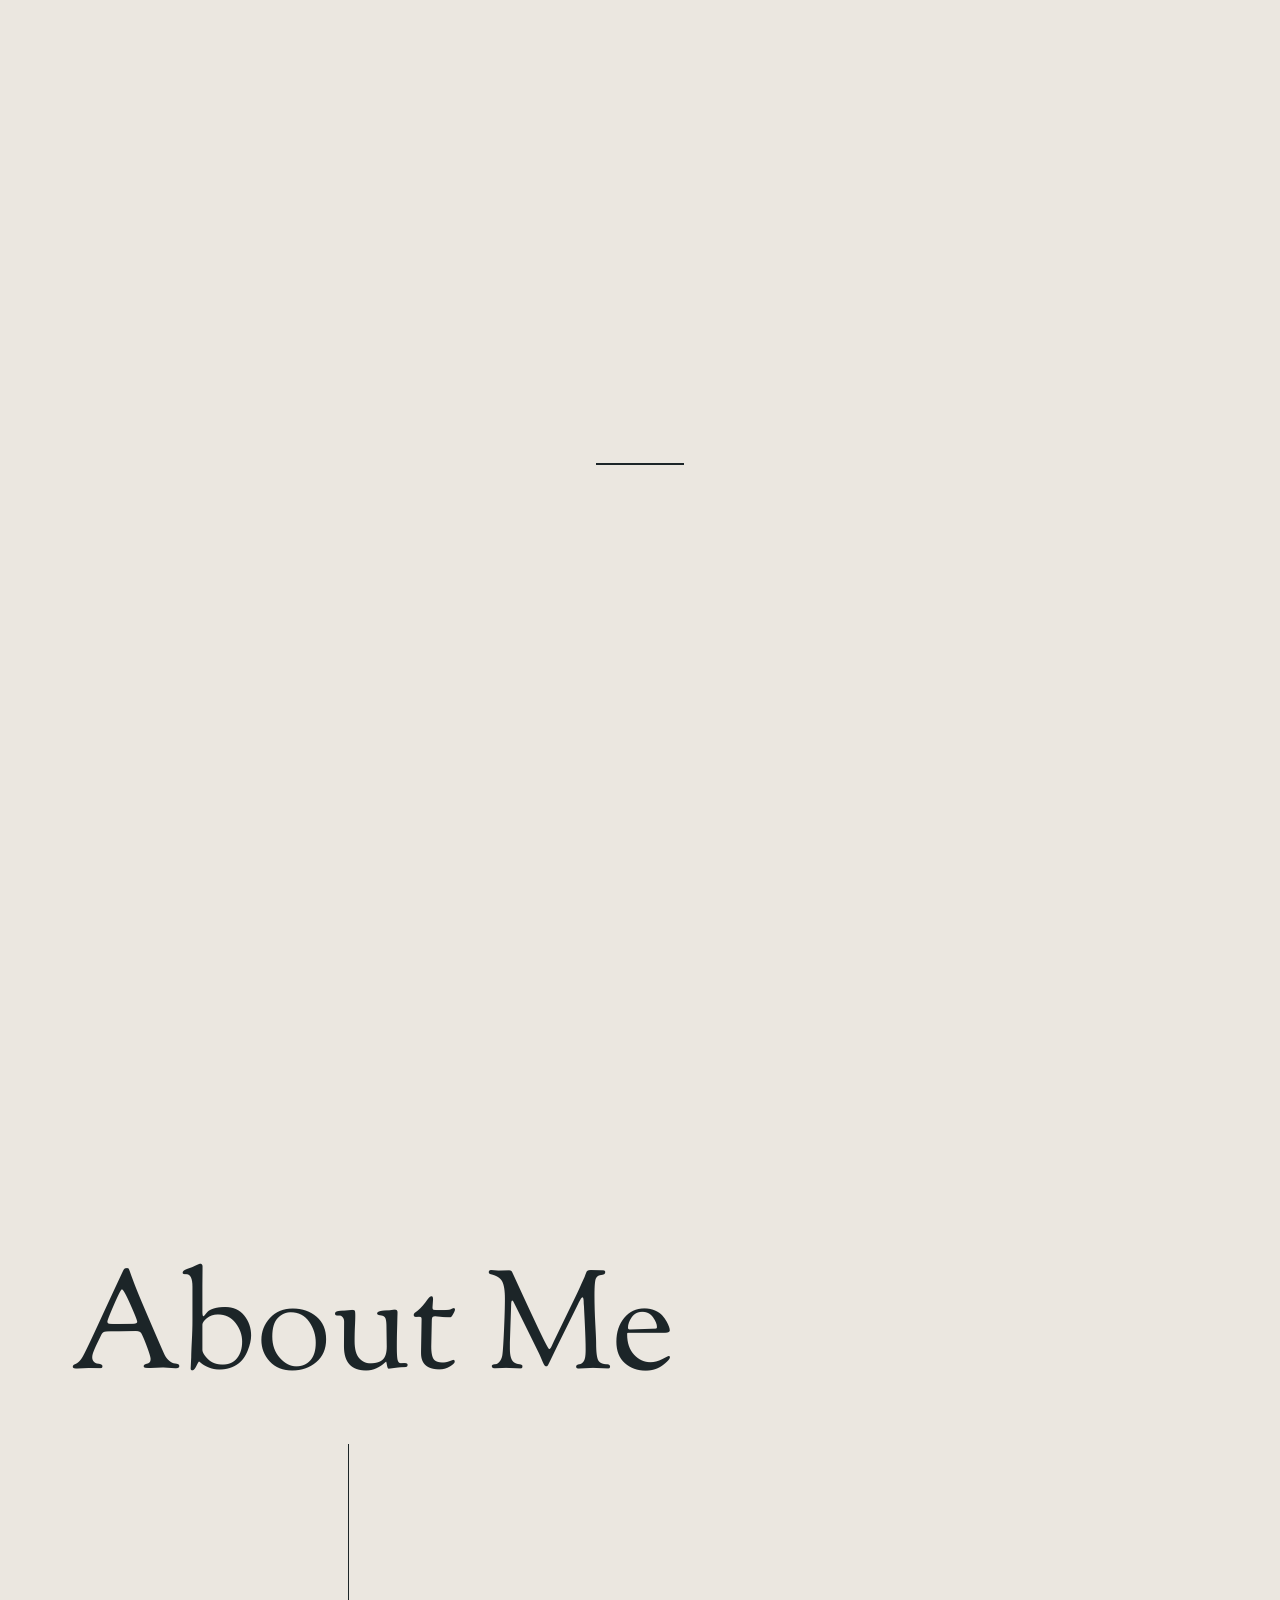
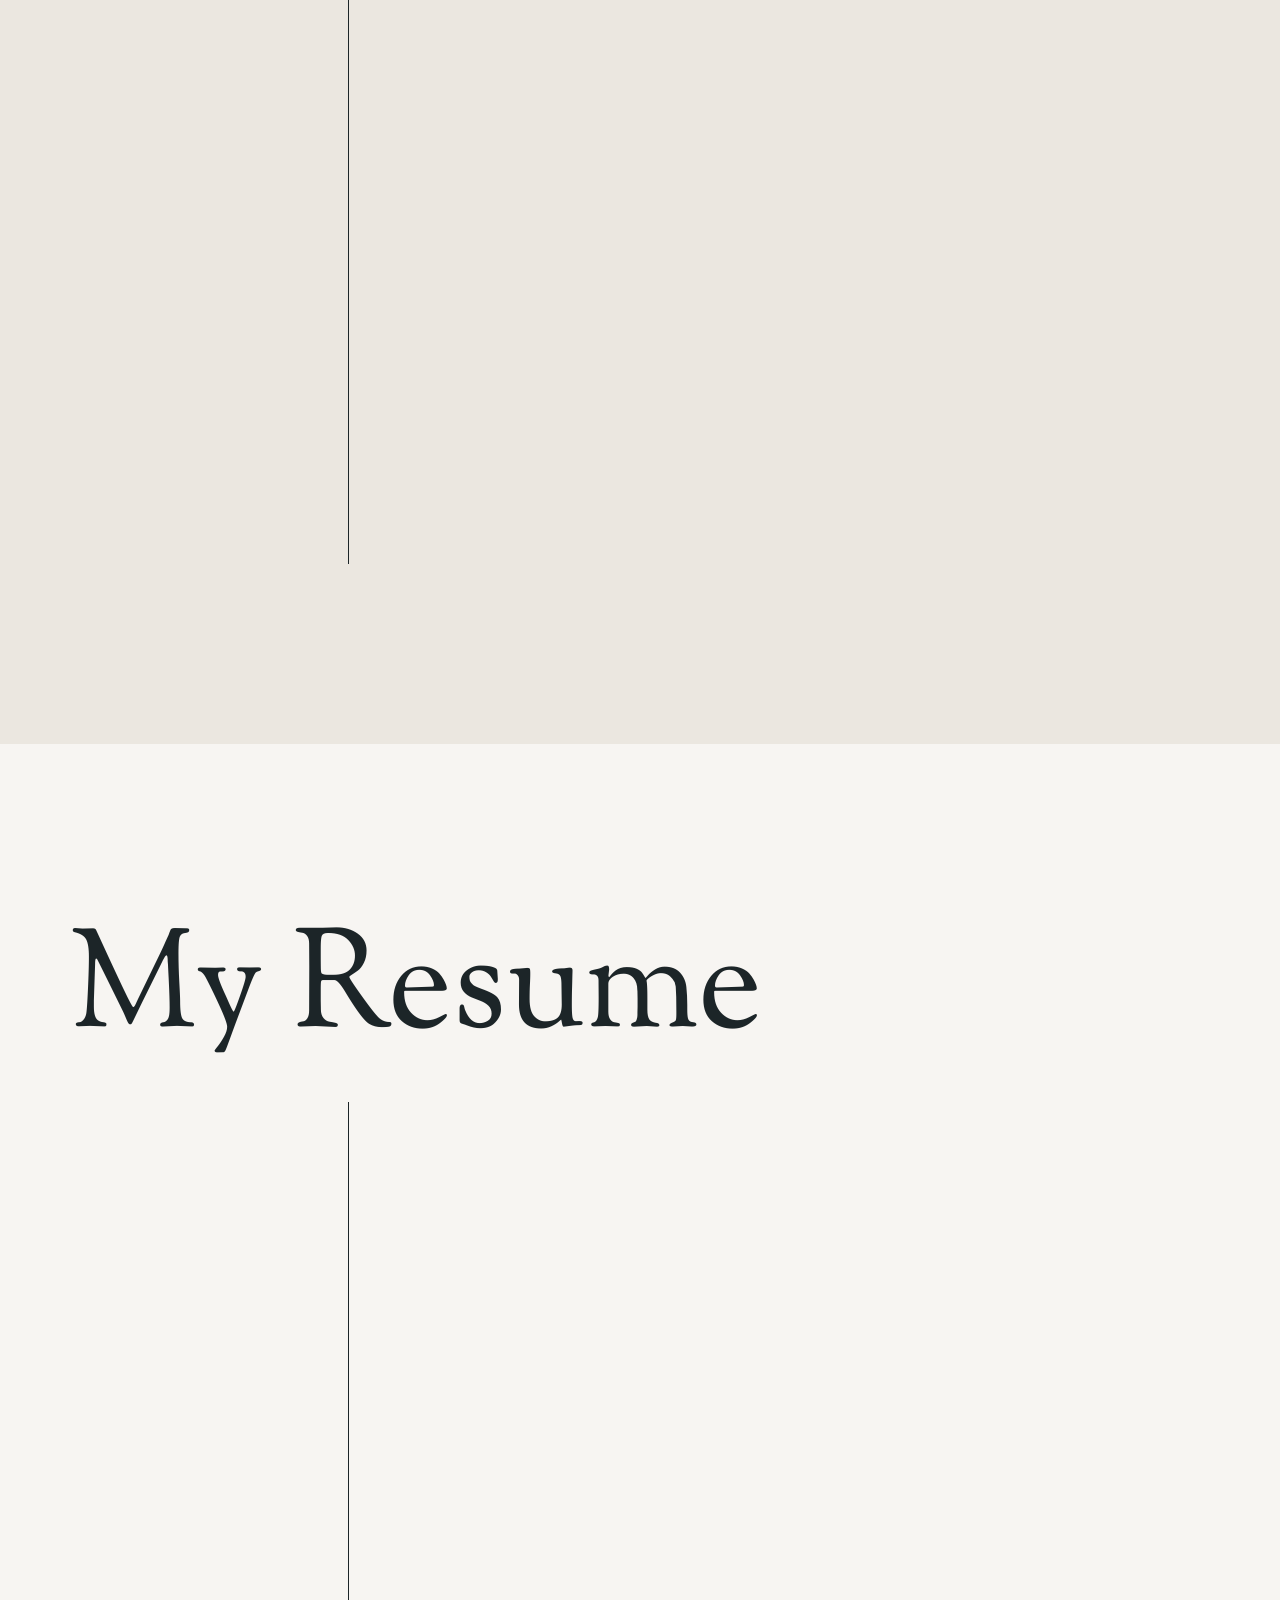
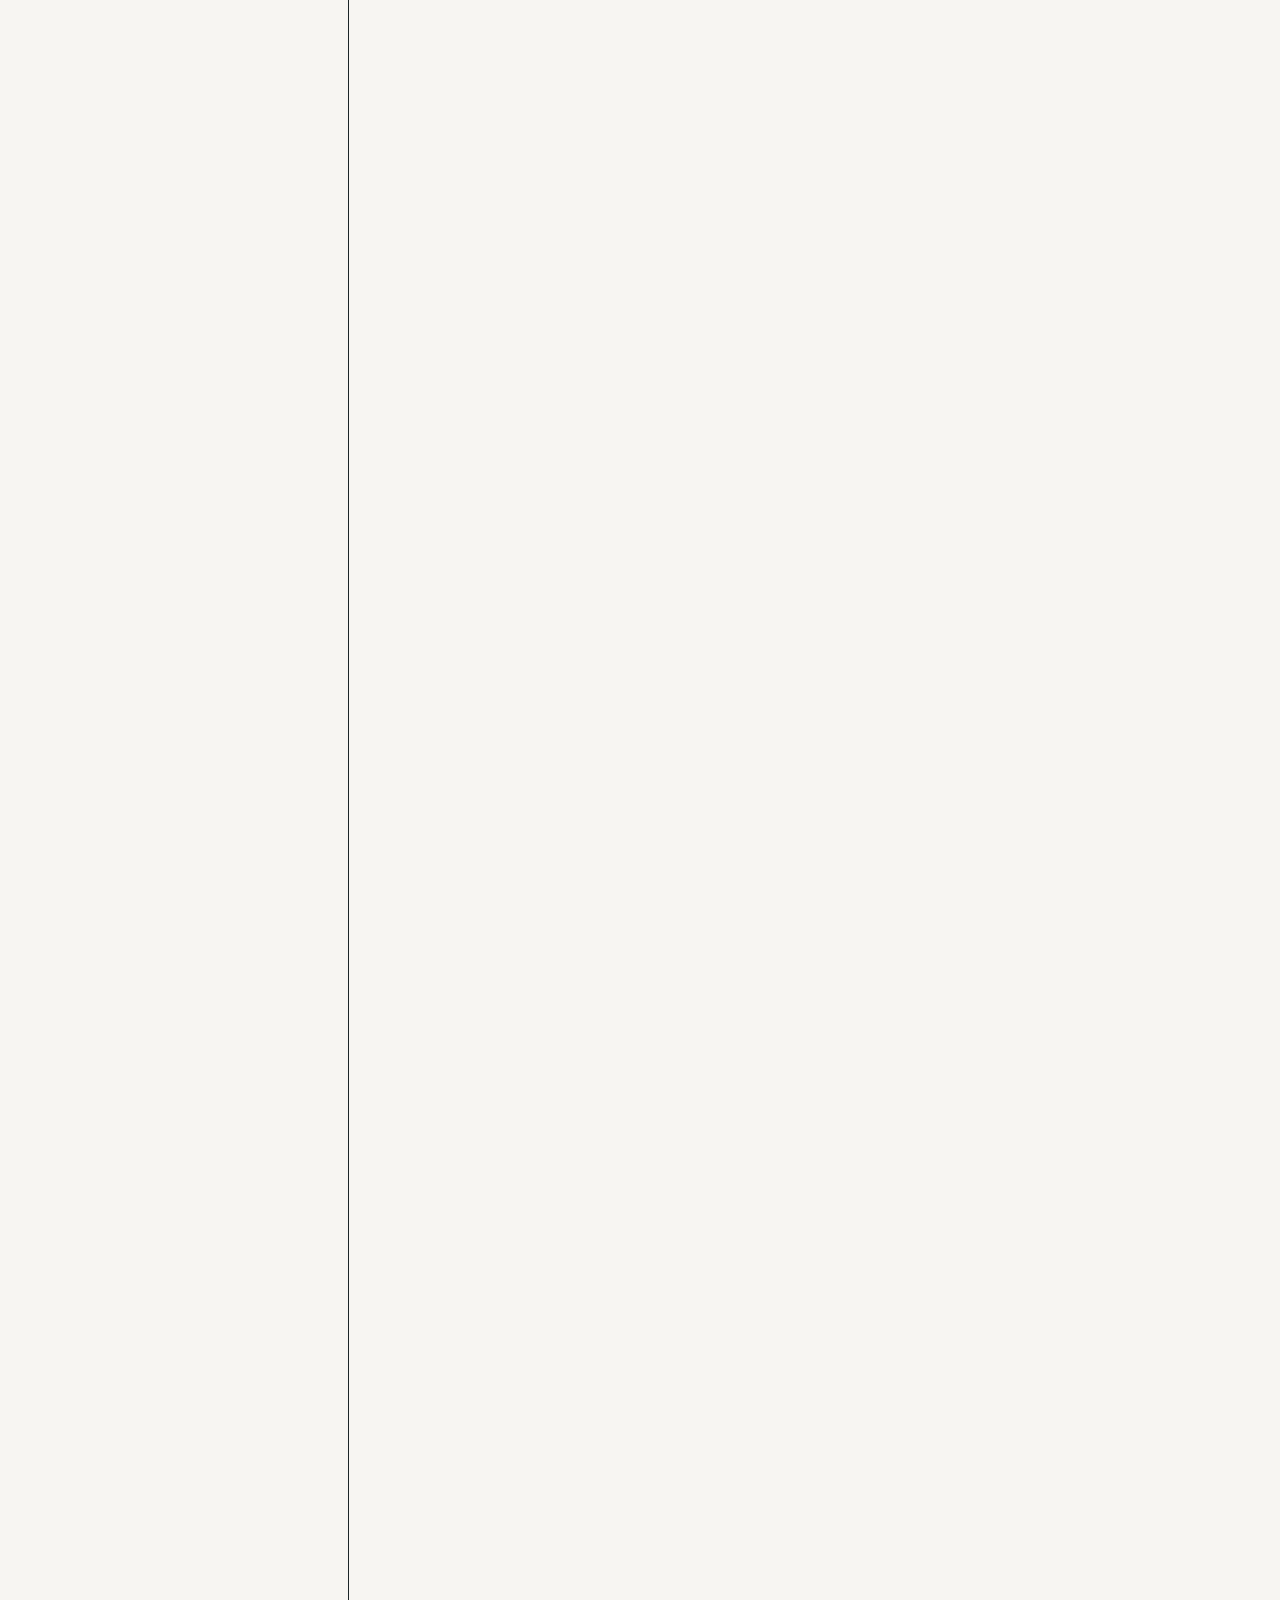
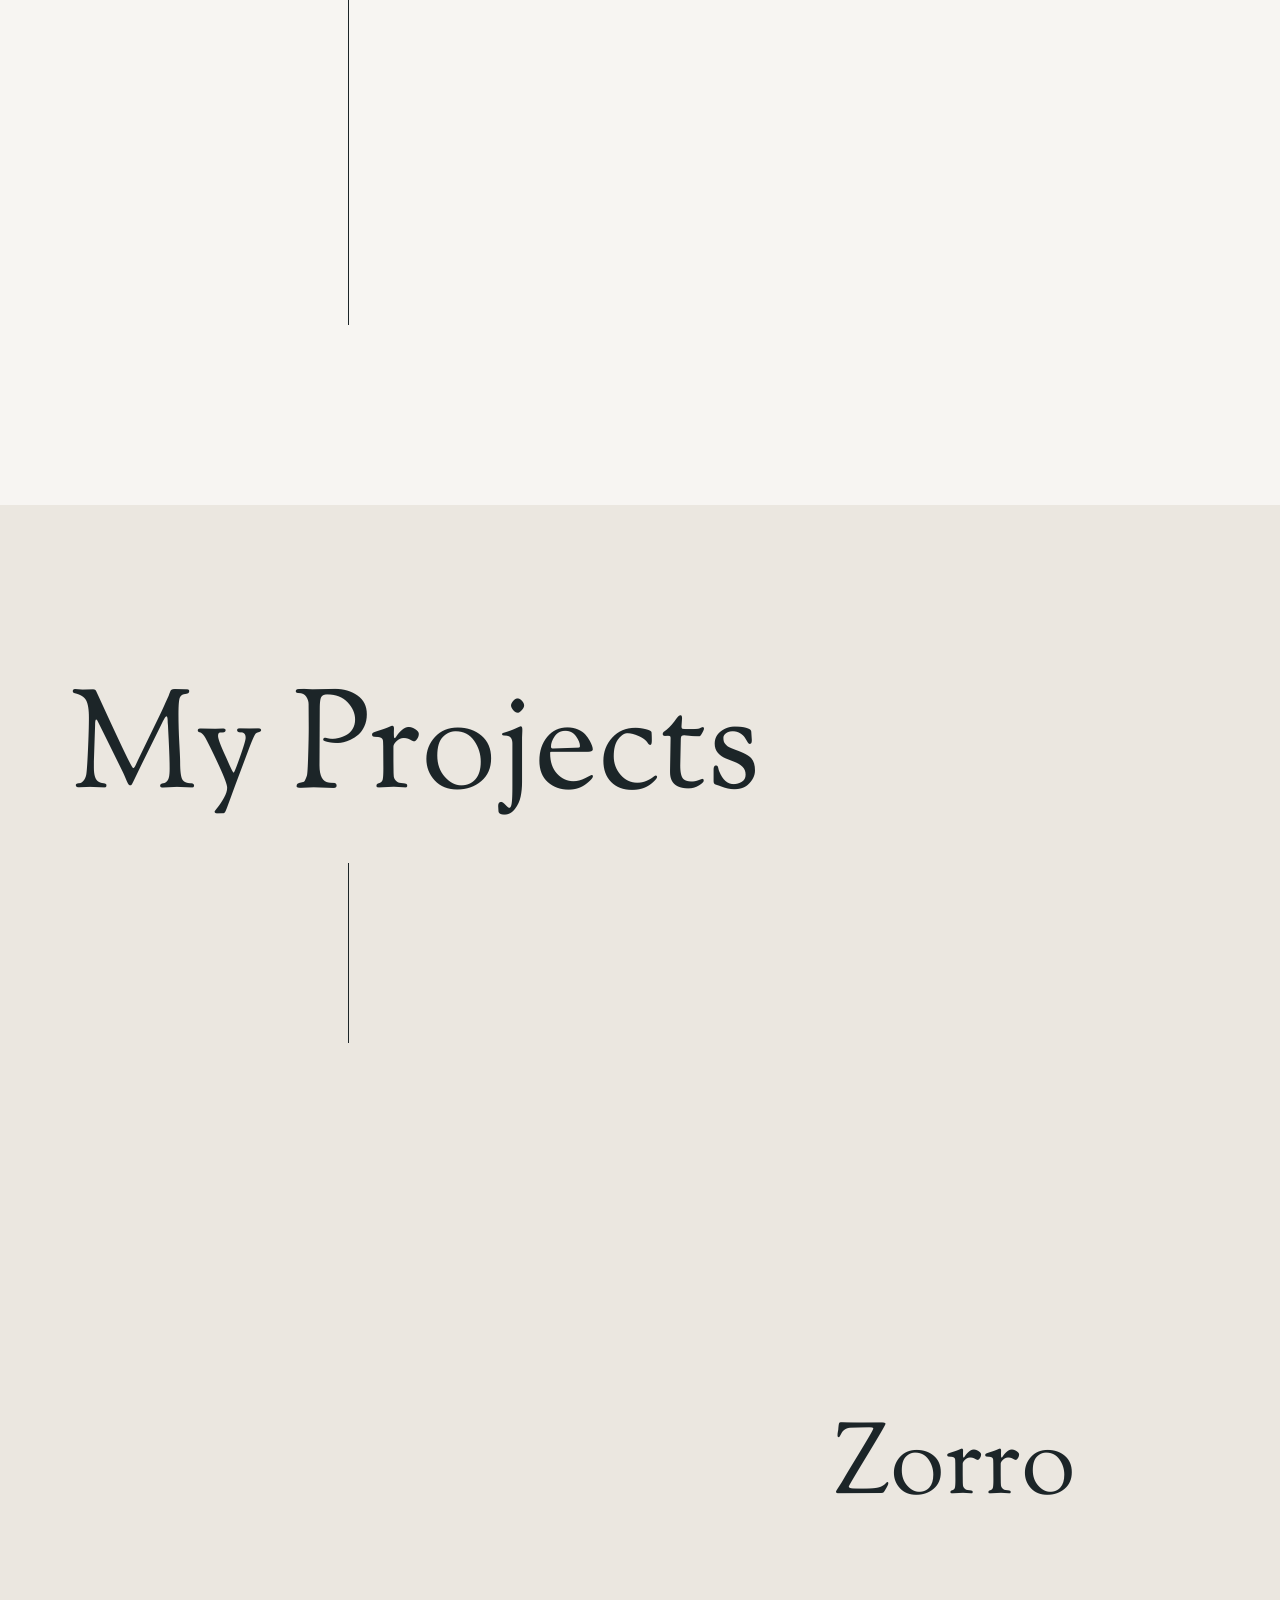
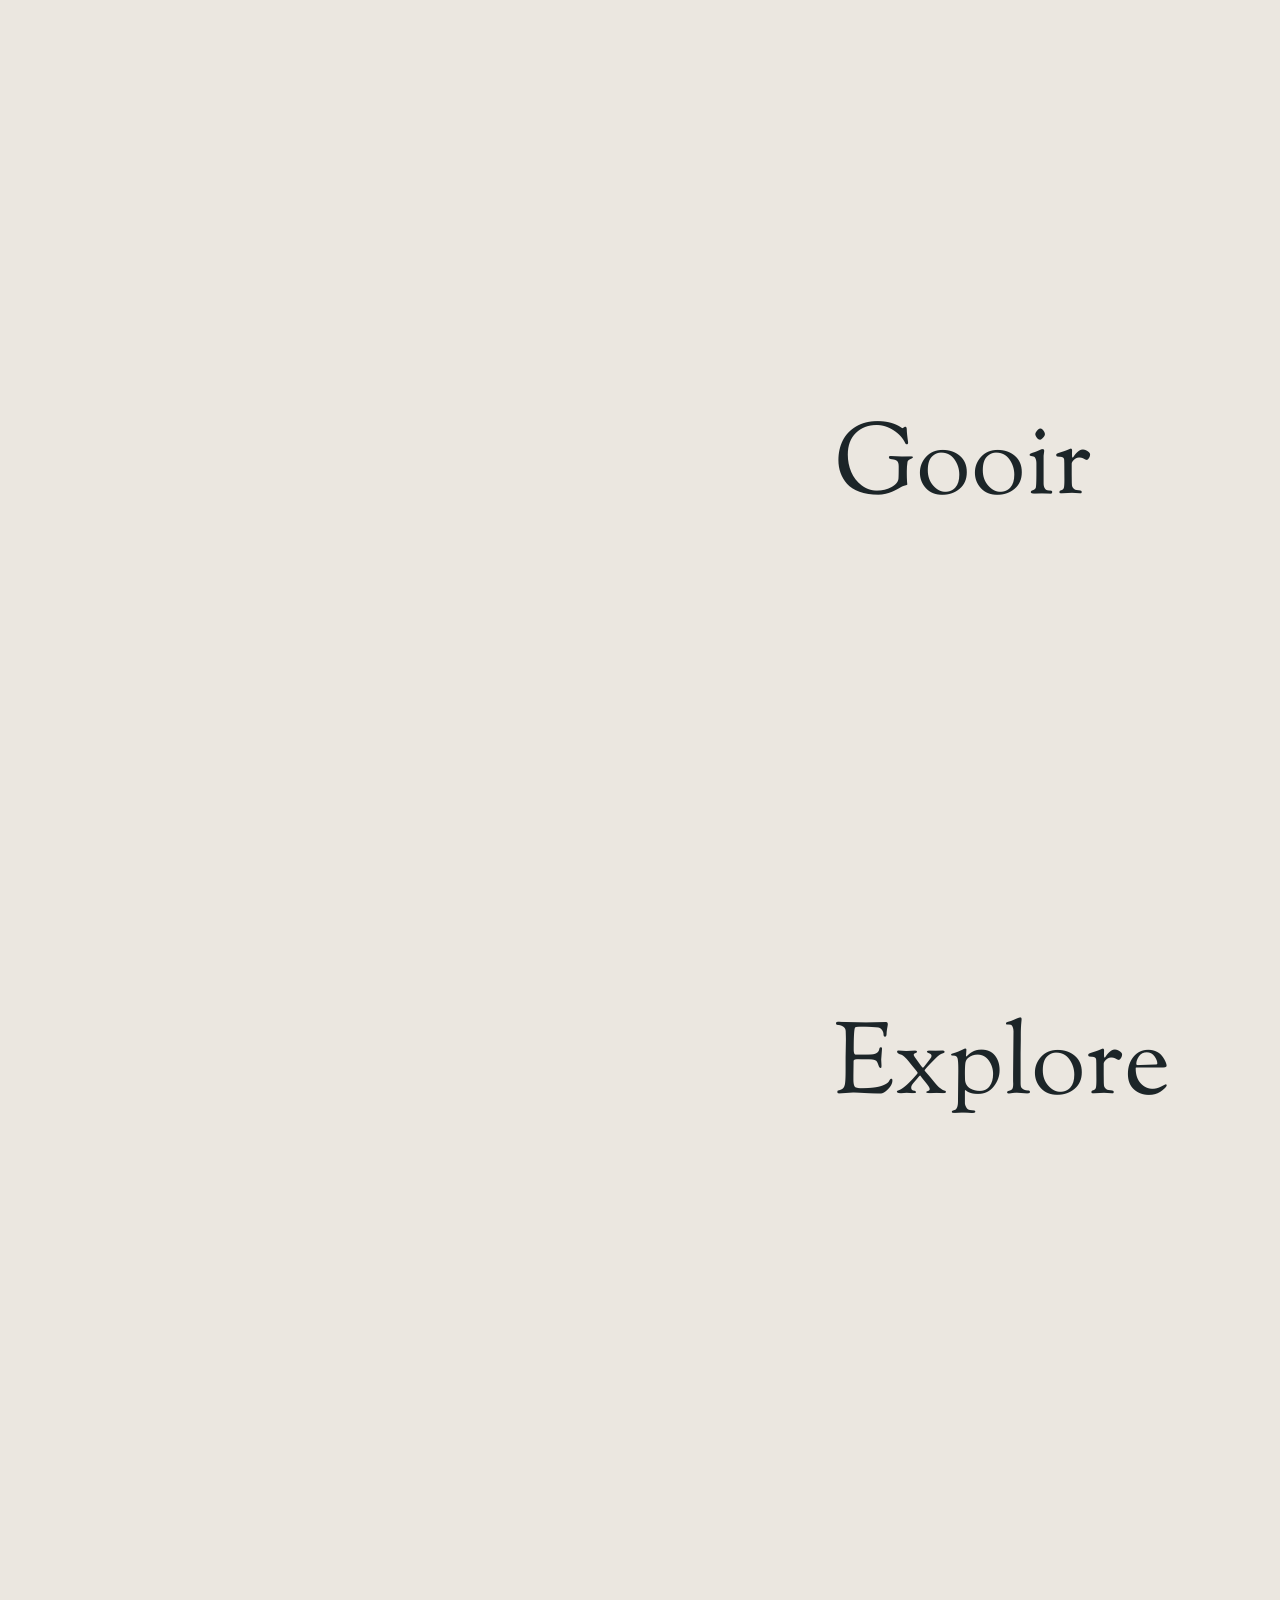
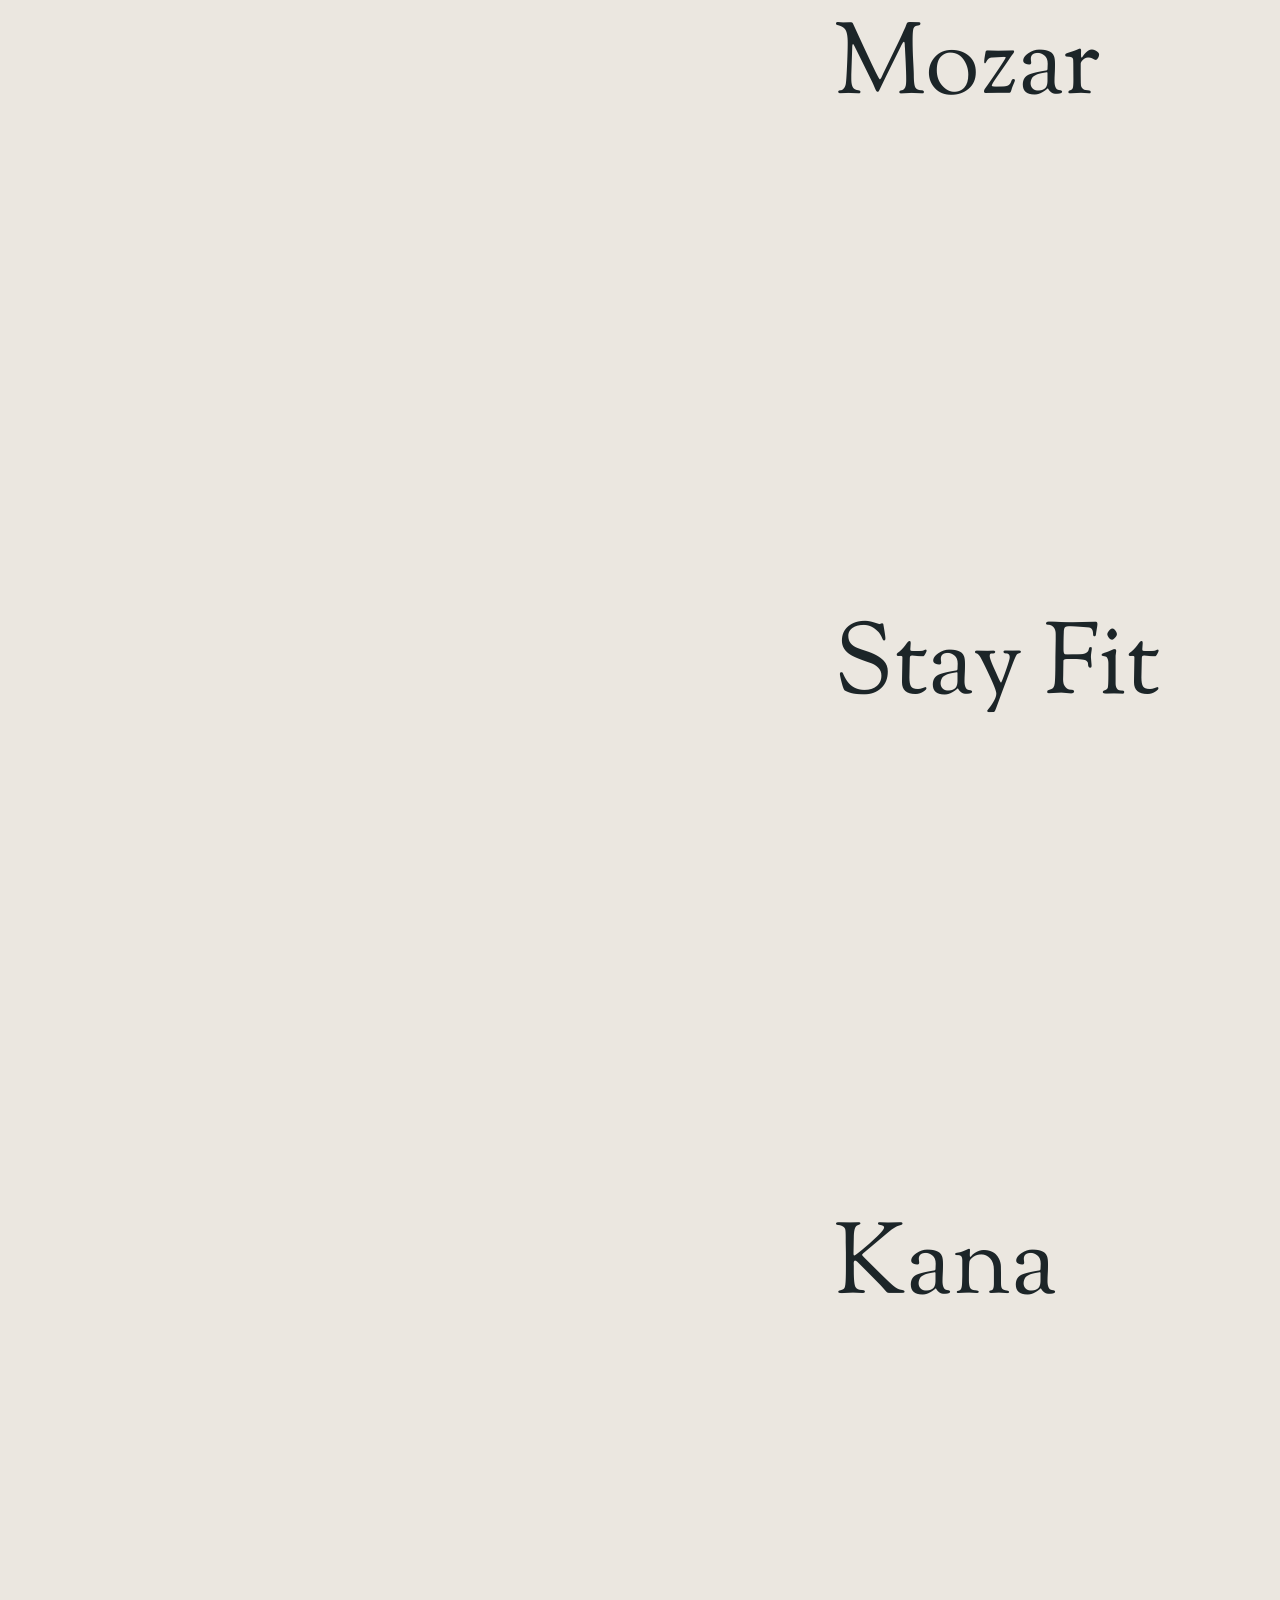
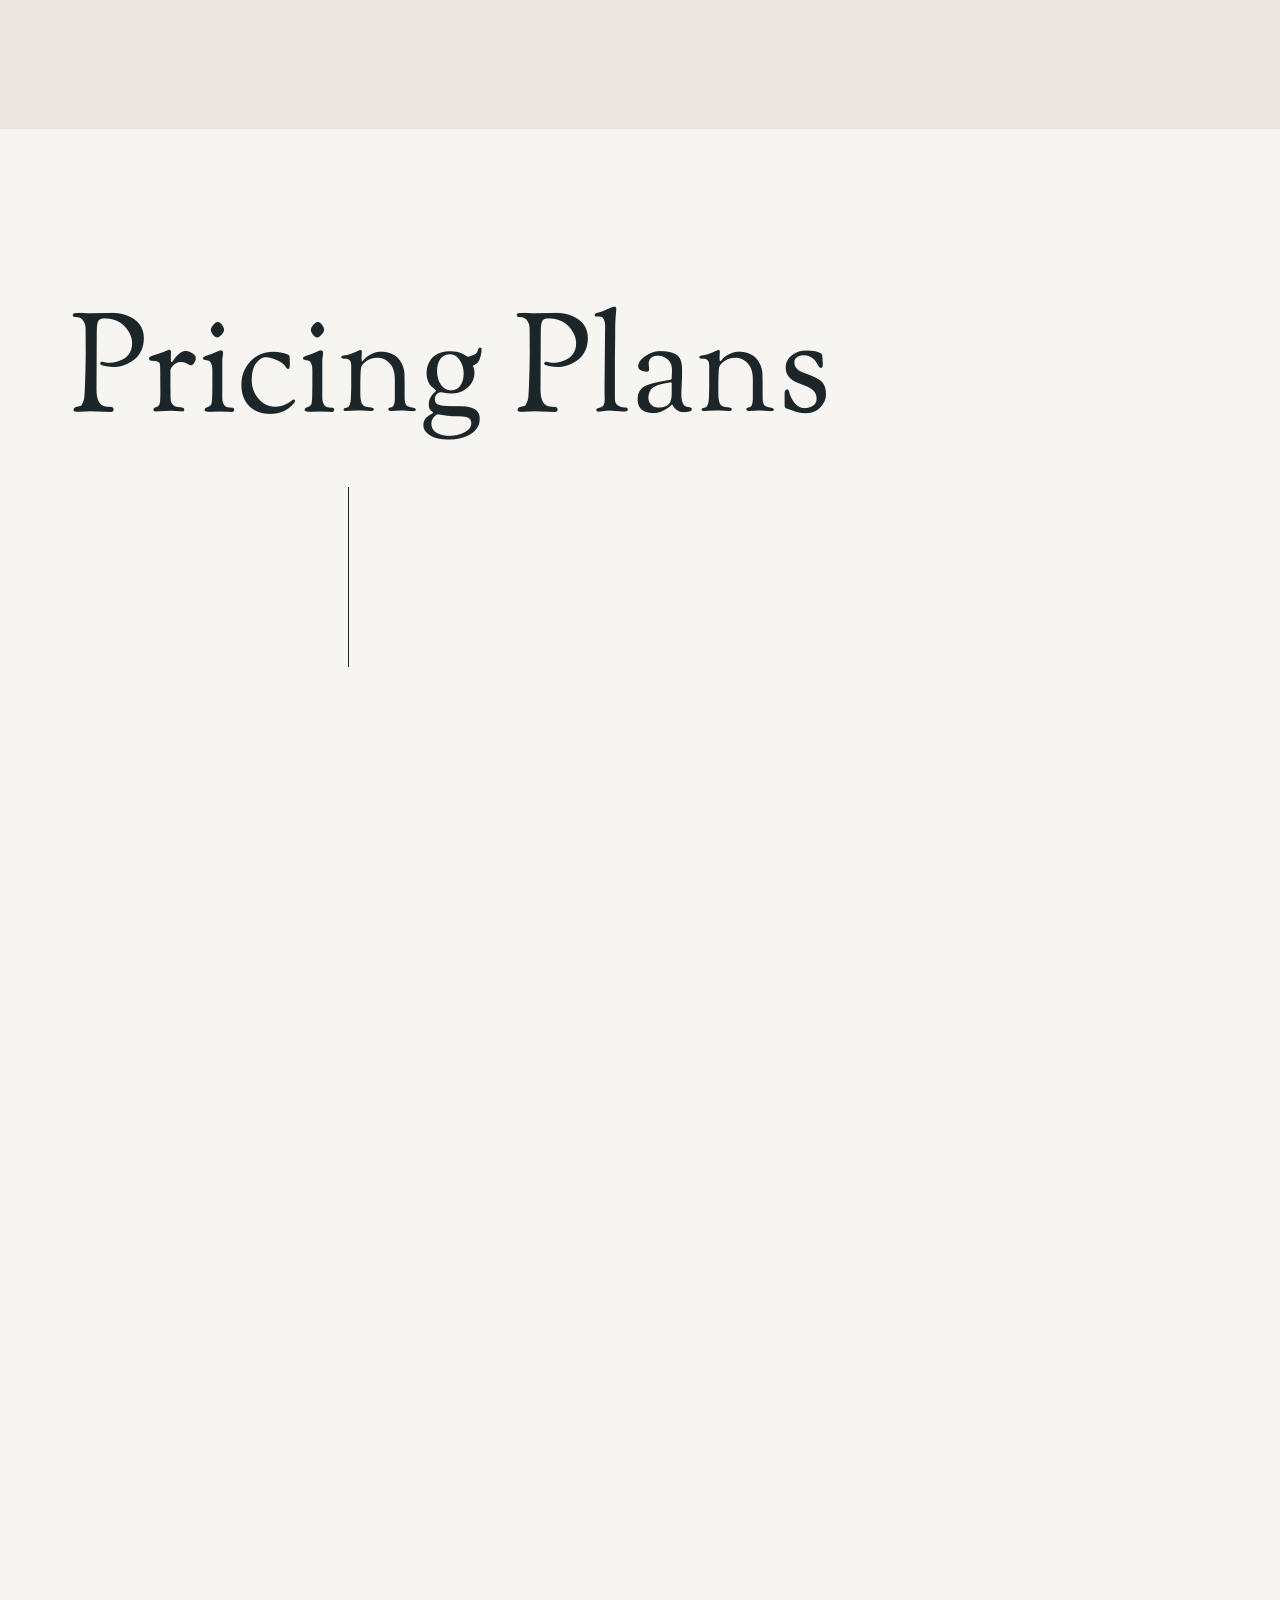
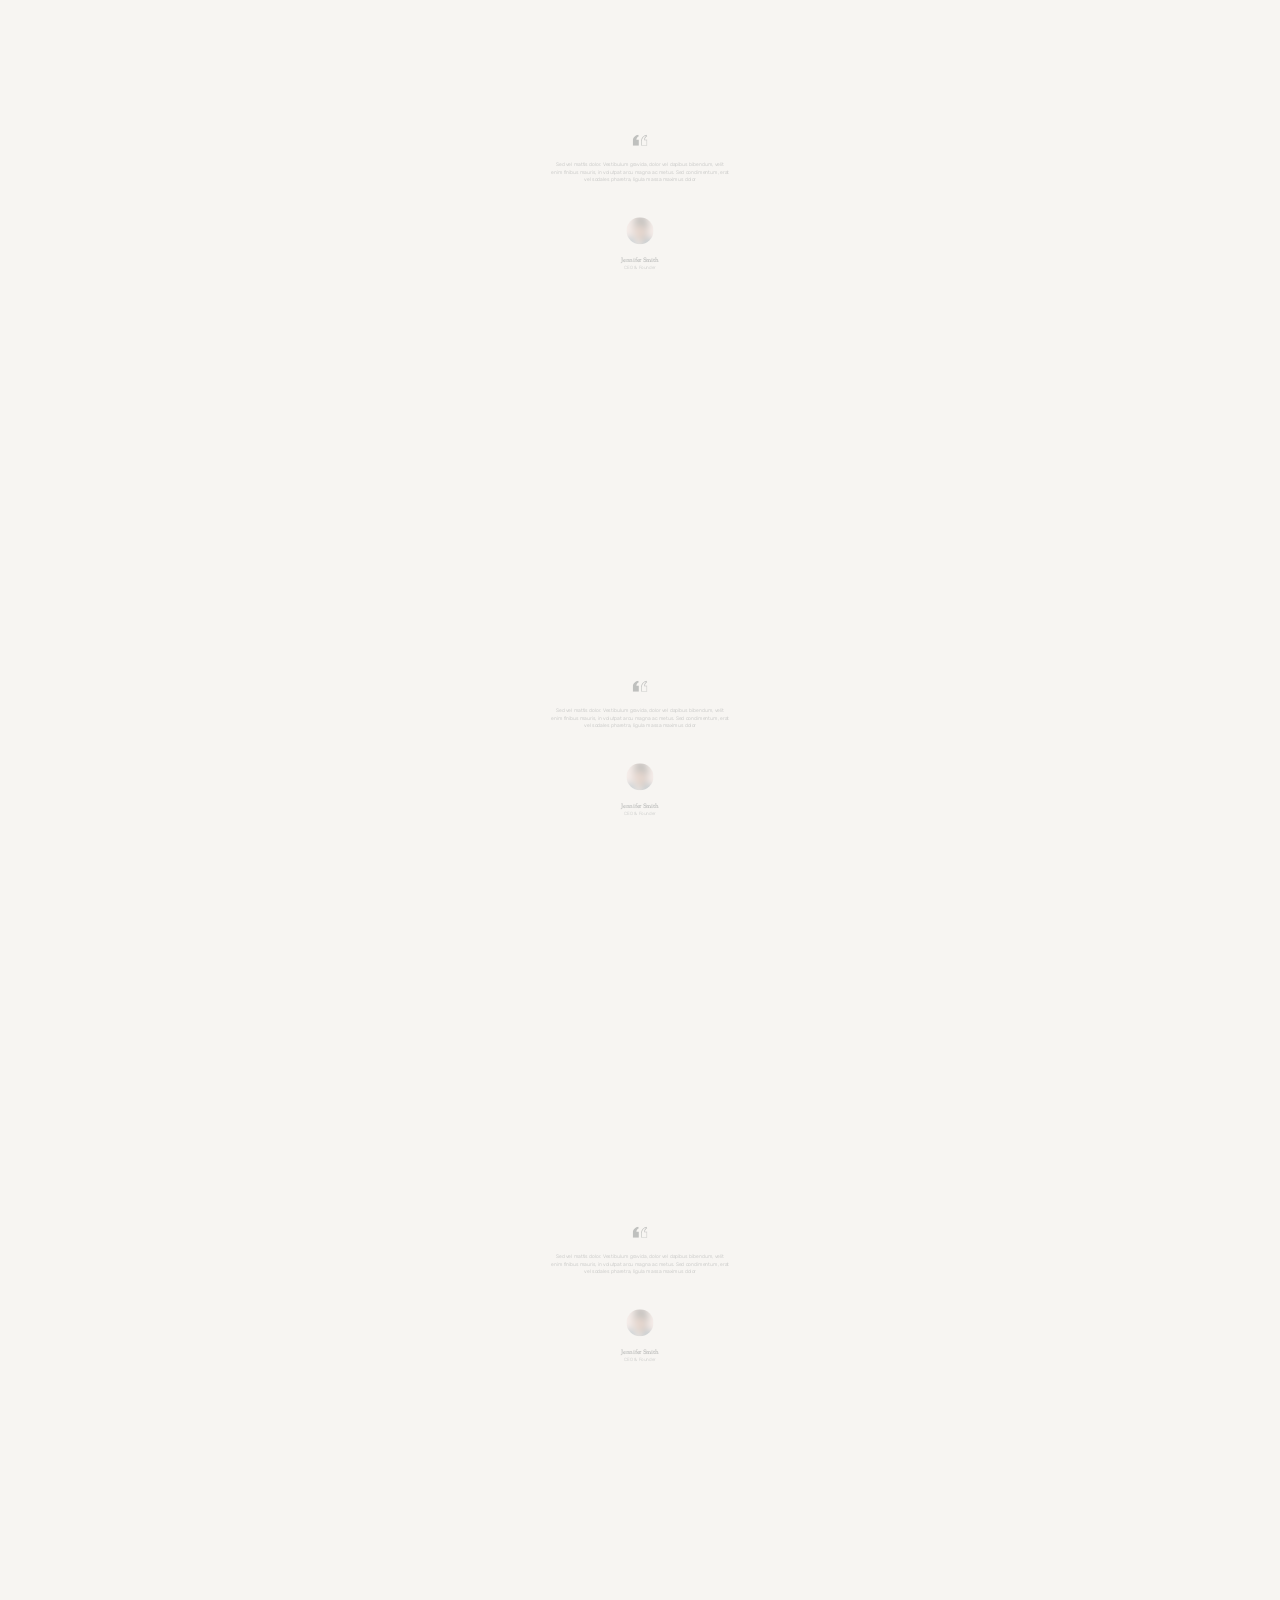
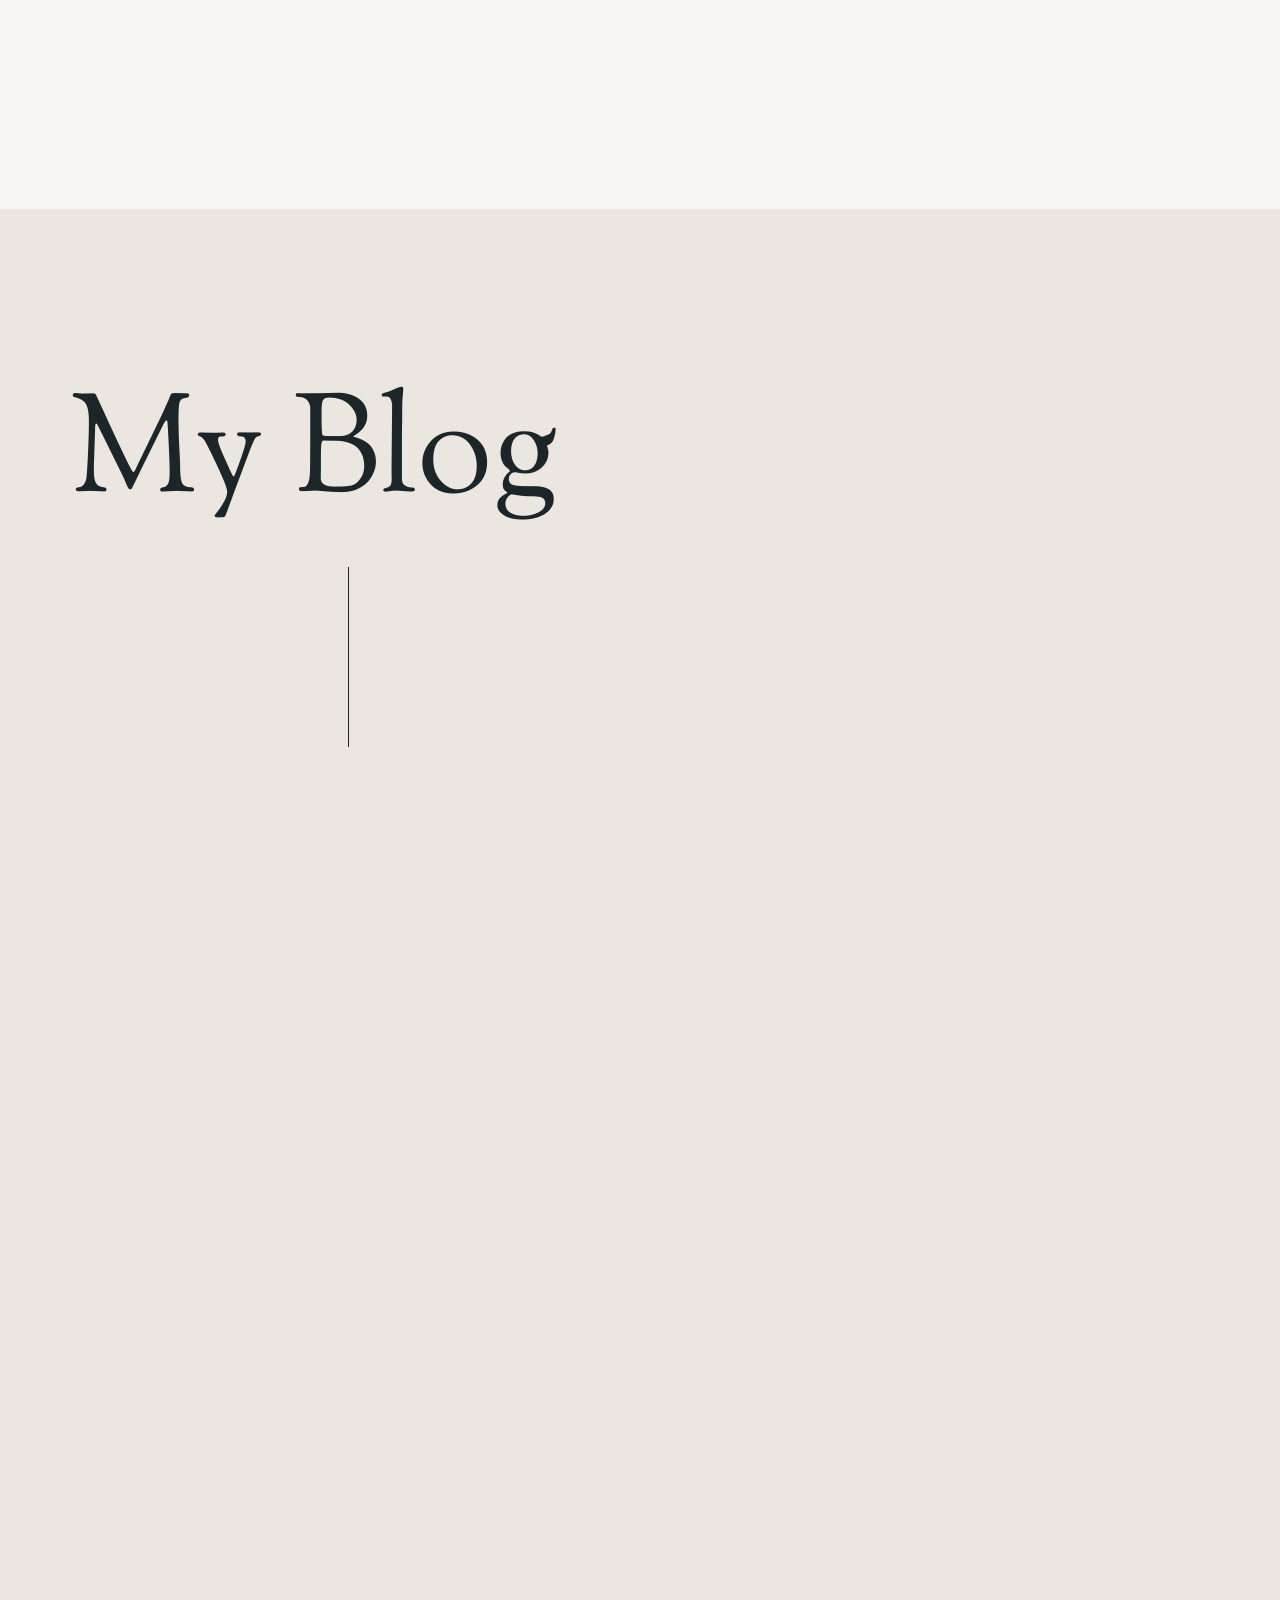
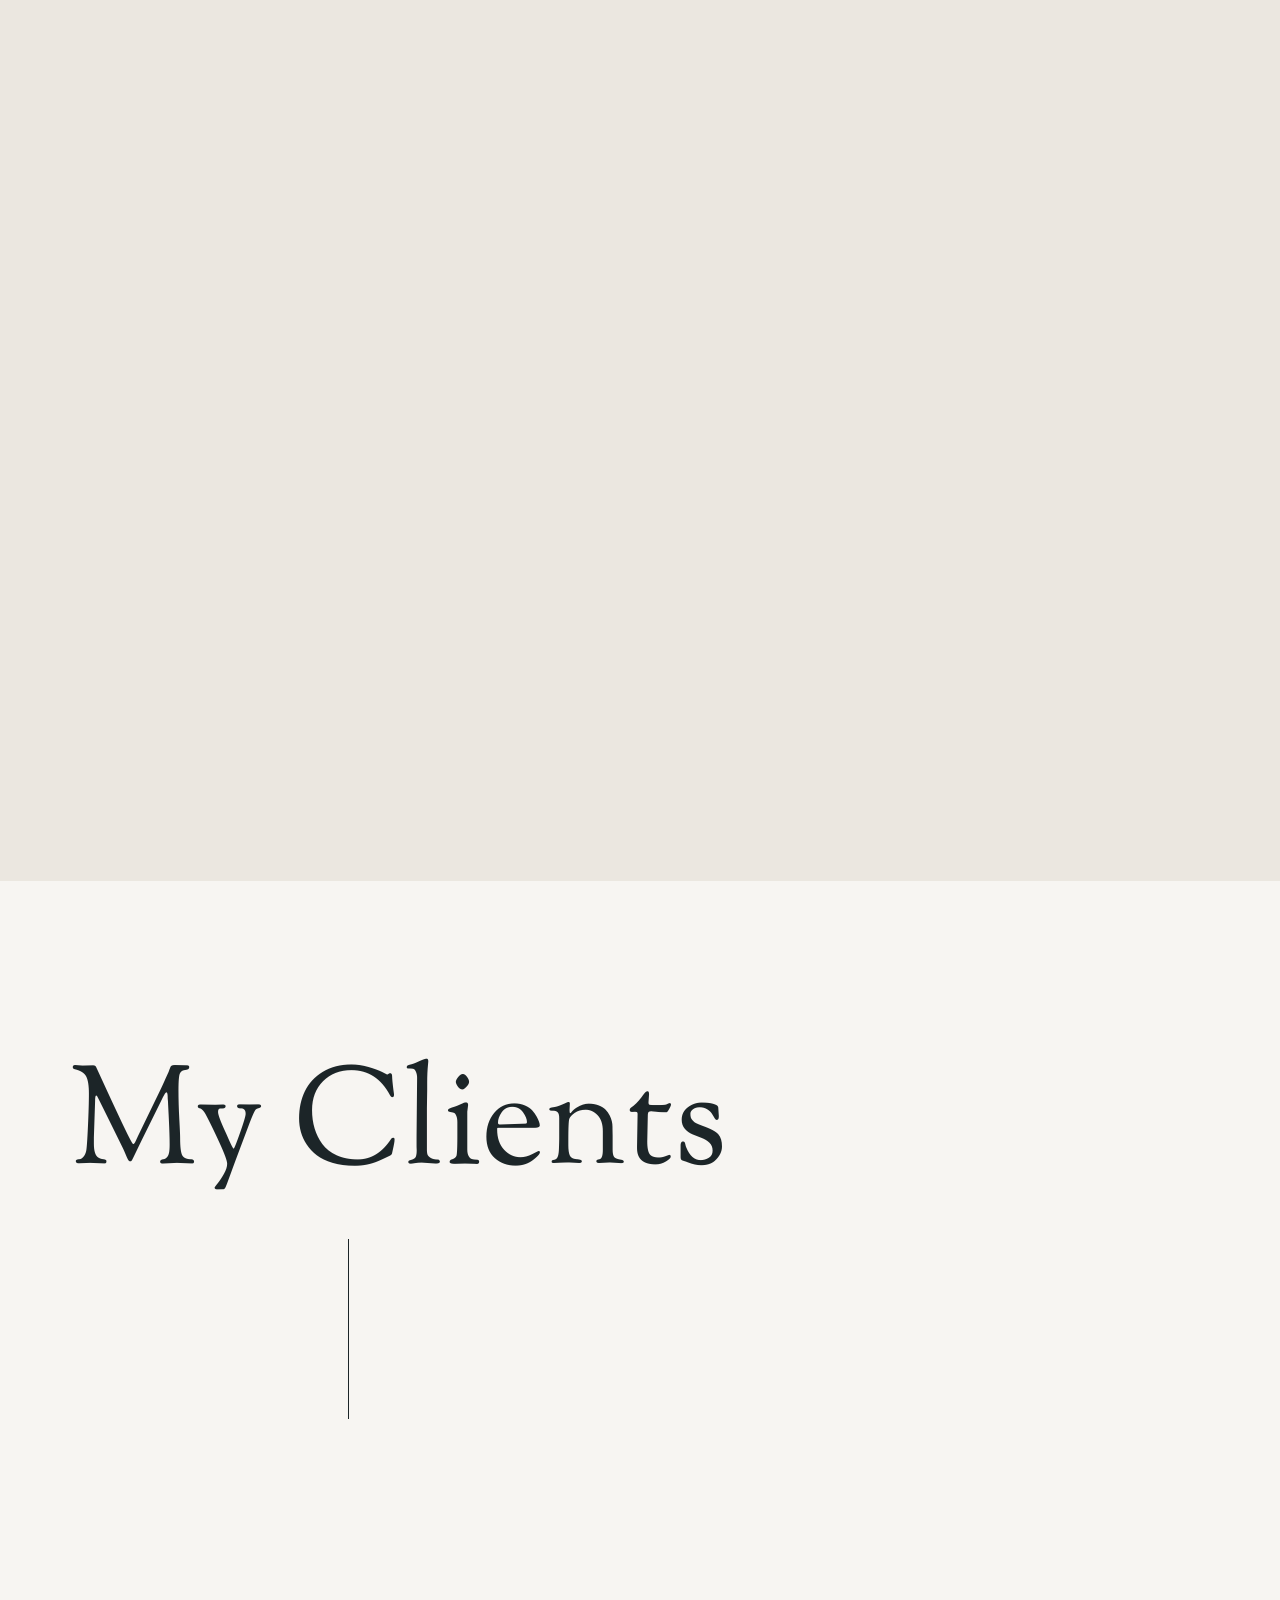
==== index.html @ 7e391e71 "some changes" ====
<!doctype html>
<html lang="en-US">
<head>

  <title>OBER - One Page Resume HTML Template</title>
  <meta http-equiv="Content-Type" content="text/html; charset=utf-8">
  <meta http-equiv="X-UA-Compatible" content="IE=edge">
  <meta name="viewport" content="width=device-width, initial-scale=1">
  <meta name="HandheldFriendly" content="true">
  <meta name="author" content="beshleyua" />

  <!-- Fonts -->
  <link rel="stylesheet" href="https://fonts.googleapis.com/css?family=Rubik%3A300%2C300i%2C400%2C400i%2C500%2C500i%2C600%2C600i%2C700%2C700i%2C800%2C800i%2C900%2C900i%7CSorts+Mill+Goudy&#038;display=swap" type="text/css" media="all" />
  <link rel="stylesheet" href="https://fonts.googleapis.com/css?family=Roboto%3A100%2C100italic%2C200%2C200italic%2C300%2C300italic%2C400%2C400italic%2C500%2C500italic%2C600%2C600italic%2C700%2C700italic%2C800%2C800italic%2C900%2C900italic%7CRoboto+Slab%3A100%2C100italic%2C200%2C200italic%2C300%2C300italic%2C400%2C400italic%2C500%2C500italic%2C600%2C600italic%2C700%2C700italic%2C800%2C800italic%2C900%2C900italic&#038;display=auto" type="text/css" media="all" />

  <!-- CSS STYLES -->
  <link rel="stylesheet" href="assets/css/vendors/bootstrap.css" type="text/css" media="all" />
  <link rel="stylesheet" href="assets/fonts/font-awesome/css/font-awesome.css" type="text/css" media="all" />
  <link rel="stylesheet" href="assets/css/vendors/magnific-popup.css" type="text/css" media="all" />
  <link rel="stylesheet" href="assets/css/vendors/splitting.css" type="text/css" media="all" />
  <link rel="stylesheet" href="assets/css/vendors/swiper.css" type="text/css" media="all" />
  <link rel="stylesheet" href="assets/css/vendors/animate.css" type="text/css" media="all" />
  <link rel="stylesheet" href="assets/css/main.css" type="text/css" media="all" />

  <!-- Favicon -->
	<link rel="shortcut icon" href="favicon.ico" type="image/x-icon">
	<link rel="icon" href="favicon.ico" type="image/x-icon">

</head>

<body class="home page light-skin">
	<div class="container-page ">

    <!-- Preloader -->
    <div class="preloader">
      <div class="centrize full-width">
        <div class="vertical-center">
          <div class="spinner-logo">
            <img src="assets/images/ober_logo.png" alt="" />
            <div class="spinner-dot"></div>
            <div class="spinner spinner-line"></div>
          </div>
        </div>
      </div>
    </div>

    <!-- Header -->
    <header class="header">
      <div class="header__builder">
        <div class="row">
          <div class="col-xs-4 col-sm-4 col-md-4 col-lg-4">

            <!-- logo -->
            <div class="logo">
              <a href="index.html">
                <img src="assets/images/ober_logo.png" alt="" />
              </a>
            </div>

          </div>
          <div class="col-xs-8 col-sm-8 col-md-8 col-lg-8 align-right">

            <!-- switcher btn -->
            <a href="#" class="switcher-btn">
              <span class="sw-before">
                <svg xmlns="http://www.w3.org/2000/svg" width="22.22" height="22.313" viewBox="0 0 22.22 22.313">
                  <path fill="#fff" d="M1752.49,105.511a5.589,5.589,0,0,0-3.94-1.655,5.466,5.466,0,0,0-3.94,1.655,5.61,5.61,0,0,0,3.94,9.566,5.473,5.473,0,0,0,3.94-1.653,5.643,5.643,0,0,0,1.65-3.957A5.516,5.516,0,0,0,1752.49,105.511Zm-1.06,6.85a4.1,4.1,0,0,1-5.76,0,4.164,4.164,0,0,1,0-5.788A4.083,4.083,0,0,1,1751.43,112.361Zm7.47-3.662h-2.27a0.768,0.768,0,0,0,0,1.536h2.27A0.768,0.768,0,0,0,1758.9,108.7Zm-10.35,8.12a0.777,0.777,0,0,0-.76.769v2.274a0.777,0.777,0,0,0,.76.767,0.786,0.786,0,0,0,.77-0.767v-2.274A0.786,0.786,0,0,0,1748.55,116.819Zm7.85-.531-1.62-1.624a0.745,0.745,0,0,0-1.06,0,0.758,0.758,0,0,0,0,1.063l1.62,1.625a0.747,0.747,0,0,0,1.06,0A0.759,0.759,0,0,0,1756.4,116.288ZM1748.55,98.3a0.777,0.777,0,0,0-.76.768v2.273a0.778,0.778,0,0,0,.76.768,0.787,0.787,0,0,0,.77-0.768V99.073A0.786,0.786,0,0,0,1748.55,98.3Zm7.88,3.278a0.744,0.744,0,0,0-1.06,0l-1.62,1.624a0.758,0.758,0,0,0,0,1.063,0.745,0.745,0,0,0,1.06,0l1.62-1.624A0.758,0.758,0,0,0,1756.43,101.583Zm-15.96,7.116h-2.26a0.78,0.78,0,0,0-.77.768,0.76,0.76,0,0,0,.77.768h2.26A0.768,0.768,0,0,0,1740.47,108.7Zm2.88,5.965a0.745,0.745,0,0,0-1.06,0l-1.62,1.624a0.759,0.759,0,0,0,0,1.064,0.747,0.747,0,0,0,1.06,0l1.62-1.625A0.758,0.758,0,0,0,1743.35,114.664Zm0-11.457-1.62-1.624a0.744,0.744,0,0,0-1.06,0,0.758,0.758,0,0,0,0,1.063l1.62,1.624a0.745,0.745,0,0,0,1.06,0A0.758,0.758,0,0,0,1743.35,103.207Z" transform="translate(-1737.44 -98.313)"/>
                </svg>
              </span>
              <span class="sw-after">
                <svg xmlns="http://www.w3.org/2000/svg" width="23" height="23" viewBox="0 0 23 23">
                  <path fill="#fff" d="M1759.46,111.076a0.819,0.819,0,0,0-.68.147,8.553,8.553,0,0,1-2.62,1.537,8.167,8.167,0,0,1-2.96.531,8.655,8.655,0,0,1-8.65-8.682,9.247,9.247,0,0,1,.47-2.864,8.038,8.038,0,0,1,1.42-2.54,0.764,0.764,0,0,0-.12-1.063,0.813,0.813,0,0,0-.68-0.148,11.856,11.856,0,0,0-6.23,4.193,11.724,11.724,0,0,0,1,15.387,11.63,11.63,0,0,0,19.55-5.553A0.707,0.707,0,0,0,1759.46,111.076Zm-4.5,6.172a10.137,10.137,0,0,1-14.29-14.145,10.245,10.245,0,0,1,3.38-2.836c-0.14.327-.29,0.651-0.41,1.006a9.908,9.908,0,0,0-.56,3.365,10.162,10.162,0,0,0,10.15,10.189,9.776,9.776,0,0,0,3.49-.62,11.659,11.659,0,0,0,1.12-.473A10.858,10.858,0,0,1,1754.96,117.248Z" transform="translate(-1737 -98)"/>
                </svg>
              </span>
            </a>

            <!-- menu btn -->
            <a href="#" class="menu-btn"><span></span></a>

          </div>
        </div>
      </div>

      <!-- Menu Full Overlay -->
      <div class="menu-full-overlay">
        <div class="menu-full-container">
          <div class="container">
            <div class="row">
              <div class="col-xs-12 col-sm-12 col-md-12 col-lg-10 offset-1">

                <!-- menu full -->
                <div class="menu-full">
                  <ul class="menu-full">
                    <li class="menu-item">
                      <a class="splitting-text-anim-2" data-splitting="chars" href="#about-section">About</a>
                    </li>
                    <li class="menu-item">
                      <a class="splitting-text-anim-2" data-splitting="chars" href="#resume-section">Resume</a>
                    </li>
                    <li class="menu-item">
                      <a class="splitting-text-anim-2" data-splitting="chars" href="#works-section">Works</a>
                    </li>
                    <li class="menu-item">
                      <a class="splitting-text-anim-2" data-splitting="chars" href="#pricing-section">Pricing</a>
                    </li>
                    <li class="menu-item">
                      <a class="splitting-text-anim-2" data-splitting="chars" href="#blog-section">Blog</a>
                    </li>
                    <li class="menu-item">
                      <a class="splitting-text-anim-2" data-splitting="chars" href="#contact-section">Contact</a>
                    </li>
                    <li class="menu-item menu-item-has-children has-children">
                      <a class="splitting-text-anim-2" data-splitting="chars">Pages</a>
                      <ul class="sub-menu">
                        <li class="menu-item"><a class="splitting-text-anim-1" data-splitting="chars" href="works.html">Works (grid)</a></li>
                        <li class="menu-item"><a class="splitting-text-anim-1" data-splitting="chars" href="works-list.html">Works (list)</a></li>
                        <li class="menu-item"><a class="splitting-text-anim-1" data-splitting="chars" href="work-single.html">Work Single Page</a></li>
                        <li class="menu-item"><a class="splitting-text-anim-1" data-splitting="chars" href="blog.html">Blog Posts</a></li>
                        <li class="menu-item"><a class="splitting-text-anim-1" data-splitting="chars" href="blog-single.html">Blog Single Post</a></li>
                      </ul>
                    </li>
                  </ul>
                </div>

              </div>
            </div>
          </div>
        </div>

        <!-- social -->
        <div class="menu-social-links">
          <a href="http://dribbble.com" target="blank" class="scrolla-element-anim-1" title="dribbble">
            <i class="fab fa-dribbble"></i>
          </a>
          <a href="http://twitter.com" target="blank" class="scrolla-element-anim-1" title="twitter">
            <i class="fab fa-twitter"></i>
          </a>
          <a href="http://behance.com" target="blank" class="scrolla-element-anim-1" title="behance">
            <i class="fab fa-behance"></i>
          </a>
        </div>

      </div>

    </header>

		<!-- Wrapper -->
		<div class="wrapper">

      <!-- Section -->
      <section class="section section-started">
        <div class="container">

          <!-- Hero Started -->
          <div class="hero-started">
            <div class="slide scrolla-element-anim-1 scroll-animate" data-animate="active">
              <img src="assets/images/profile.png" alt="" />
              <span class="circle circle-1">
                <svg xmlns="http://www.w3.org/2000/svg" xmlns:xlink="http://www.w3.org/1999/xlink" width="749px" height="375px"><path fill-rule="evenodd" fill="#ff8059" d="M749.000,0.000 C749.000,206.786 581.459,374.514 374.608,374.514 C167.758,374.514 -0.000,206.786 -0.000,0.000 "/></svg>
              </span>
              <span class="circle circle-2">
                <svg xmlns="http://www.w3.org/2000/svg" xmlns:xlink="http://www.w3.org/1999/xlink" width="416px" height="209px"><path fill-rule="evenodd"  fill="#3aafc9" d="M-0.000,209.000 C-0.000,94.252 93.051,0.745 207.835,0.745 C322.619,0.745 416.000,94.252 416.000,209.000 "/></svg>
              </span>
              <span class="circle circle-3">
                <svg xmlns="http://www.w3.org/2000/svg" xmlns:xlink="http://www.w3.org/1999/xlink" width="416px" height="209px"><path fill-rule="evenodd"  fill="#b9d1e4" d="M-0.000,209.000 C-0.000,94.252 93.051,0.745 207.835,0.745 C322.619,0.745 416.000,94.252 416.000,209.000 "/></svg>
              </span>
              <span class="circle circle-4">
                <svg  xmlns="http://www.w3.org/2000/svg" xmlns:xlink="http://www.w3.org/1999/xlink" width="121px" height="241px"><path fill-rule="evenodd"  fill="#676cdb" d="M0.000,0.000 C66.624,0.000 120.402,54.096 120.402,120.733 C120.402,187.371 66.624,241.000 0.000,241.000 "/></svg>
              </span>
              <span class="circle circle-5">
                <svg  xmlns="http://www.w3.org/2000/svg" xmlns:xlink="http://www.w3.org/1999/xlink" width="232px" height="117px"><path fill-rule="evenodd"  fill="rgb(255, 208, 65)" d="M232.000,0.000 C232.000,64.151 180.376,116.580 116.238,116.580 C52.100,116.580 0.000,64.151 0.000,0.000 "/></svg>
              </span>
            </div>
            <div class="content">
              <div class="titles">
                <div class="subtitle splitting-text-anim-2 scroll-animate" data-splitting="chars" data-animate="active">
                  UI UX DESIGNER
                </div>
                <h2 class="title splitting-text-anim-1 scroll-animate" data-splitting="chars" data-animate="active">
                  Federico <br>Ober
                </h2>
              </div>
              <div class="description scrolla-element-anim-1 scroll-animate" data-animate="active">
                <p>
                  I"m a UI/UX Designer based in NewYork and enjoy playing with colors. I love travelling, photography &amp; music.
                </p>
                <div class="social-links">
                  <a target="_blank" rel="nofollow" href="#">
                    <i aria-hidden="true" class="fab fa-twitter"></i>
                  </a>
                  <a target="_blank" rel="nofollow" href="#">
                    <i aria-hidden="true" class="fab fa-dribbble"></i>
                  </a>
                  <a target="_blank" rel="nofollow" href="#">
                    <i aria-hidden="true" class="fab fa-behance"></i>
                  </a>
                </div>
              </div>
            </div>
            <div class="info-list">
              <ul>
                <li class="scrolla-element-anim-1 scroll-animate" data-animate="active">
                  Born in <strong>NewYork</strong>
                </li>
                <li class="scrolla-element-anim-1 scroll-animate" data-animate="active">
                  Experience <strong>7+ Years</strong>
                </li>
                <li class="scrolla-element-anim-1 scroll-animate" data-animate="active">
                  Date of Birth <strong>27 June 1992</strong>
                </li>
              </ul>
            </div>
          </div>

        </div>
      </section>

      <section class="section section-bg section-parallax-1" id="about-section">
        <div class="container">

          <!-- Section Heading -->
          <div class="m-titles">
            <h2 class="m-title splitting-text-anim-1 scroll-animate" data-splitting="chars" data-animate="active">
              About Me
            </h2>
          </div>

          <div class="row row-custom">
            <div class="col-xs-12 col-sm-12 col-md-3 col-lg-3 align-right">

              <!-- Section numbers -->
              <div class="numbers-items">
                <div class="numbers-item scrolla-element-anim-1 scroll-animate" data-animate="active">
                  <div class="icon">
                    <i aria-hidden="true" class="far fa-check-circle"></i>
                  </div>
                  <div class="num">124</div>
                  <div class="title">Completed <br>Project</div>
                </div>
                <div class="numbers-item scrolla-element-anim-1 scroll-animate" data-animate="active">
                  <div class="icon">
                    <i aria-hidden="true" class="far fa-smile-beam"></i>
                  </div>
                  <div class="num">65</div>
                  <div class="title">Happy <br>Clients</div>
                </div>
                <div class="numbers-item scrolla-element-anim-1 scroll-animate" data-animate="active">
                  <div class="icon">
                    <i aria-hidden="true" class="far fa-gem"></i>
                  </div>
                  <div class="num">18</div>
                  <div class="title">Awards <br>Won</div>
                </div>
              </div>

            </div>
            <div class="col-xs-12 col-sm-12 col-md-9 col-lg-9 vertical-line">

              <!-- Section Profile -->
              <div class="profile-box">
                <div class="text scrolla-element-anim-1 scroll-animate" data-animate="active">
                  <p>
                    My name is Federico Ober. I have been studying UI UX Design since October 2020. I like creating
                    a cool design project.</p><p>Donec imperdiet risus at tortor consequat maximus et eget magna.
                    Cras ornare sagittis augue, id sollicitudin justo tristique ut. Nullam ex enim, euismod vel
                    bibendum ultrices, fringilla vel eros. Donec euismod leo lectus, et euismod metus euismod sed.
                    Quisque quis suscipit ipsum, at pellentesque velit. Duis a congue sem.
                  </p>
                  <p>
                    In sed dolor ut ligula malesuada sollicitudin. Morbi iaculis convallis arcu, nec maximus tellus
                    sodales in. Curabitur blandit enim at nisl lobortis, non pretium enim hendrer
                  </p>
                  <a href="#contact-section" class="btn scrolla-element-anim-1 scroll-animate" data-animate="active">Contact Me</a>
                  <div class="signature scrolla-element-anim-1 scroll-animate" data-animate="active">
                    <img src="assets/images/signature.png" alt="" />
                  </div>
                </div>
              </div>

            </div>
          </div>

        </div>
      </section>

      <section class="section section-parallax-2" id="resume-section">
        <div class="container">

          <!-- Section Heading -->
          <div class="m-titles">
            <h2 class="m-title splitting-text-anim-1 scroll-animate" data-splitting="chars" data-animate="active">
              My Resume
            </h2>
          </div>

          <div class="row row-custom">
            <div class="col-xs-12 col-sm-12 col-md-3 col-lg-3">
            </div>
            <div class="col-xs-12 col-sm-12 col-md-9 col-lg-9 vertical-line">

              <!-- Description -->
              <div class="text scrolla-element-anim-1 scroll-animate" data-animate="active">
                <p>
                  Talented UX designer with 7+ years of experience, seeking to elevate UI/UX at ABC, Inc.
                  As Lead UI/UX Head completed project before dead line. ittis augue, id sollicitudin justo
                  tristique ut. Nullam ex enim, euismod vel bibendum ultrices, fringilla vel eros. Donec euism
                  od leo um, at pellentesque velituis a congue sem.
                </p>
              </div>

              <!-- Skills -->
              <div class="skills-items">
                <div class="p-title scrolla-element-anim-1 scroll-animate" data-animate="active">SKILLS</div>
                <div class="skills-item scrolla-element-anim-1 scroll-animate" data-animate="active">
                  <div class="name">Photoshop</div>
                  <div class="dots dots-90">
                    <div class="dots-row">
                      <div class="dot"></div>
                      <div class="dot"></div>
                      <div class="dot"></div>
                      <div class="dot"></div>
                      <div class="dot"></div>
                      <div class="dot"></div>
                      <div class="dot"></div>
                      <div class="dot"></div>
                      <div class="dot"></div>
                      <div class="dot"></div>
                    </div>
                  </div>
                  <div class="value"><span class="num">90%</span></div>
                </div>
                <div class="skills-item scrolla-element-anim-1 scroll-animate" data-animate="active">
                  <div class="name">WordPress</div>
                  <div class="dots dots-60">
                    <div class="dots-row">
                      <div class="dot"></div>
                      <div class="dot"></div>
                      <div class="dot"></div>
                      <div class="dot"></div>
                      <div class="dot"></div>
                      <div class="dot"></div>
                      <div class="dot"></div>
                      <div class="dot"></div>
                      <div class="dot"></div>
                      <div class="dot"></div>
                    </div>
                  </div>
                  <div class="value"><span class="num">60%</span></div>
                </div>
                <div class="skills-item scrolla-element-anim-1 scroll-animate" data-animate="active">
                  <div class="name">HTML</div>
                  <div class="dots dots-80">
                    <div class="dots-row">
                      <div class="dot"></div>
                      <div class="dot"></div>
                      <div class="dot"></div>
                      <div class="dot"></div>
                      <div class="dot"></div>
                      <div class="dot"></div>
                      <div class="dot"></div>
                      <div class="dot"></div>
                      <div class="dot"></div>
                      <div class="dot"></div>
                    </div>
                  </div>
                  <div class="value"><span class="num">80%</span></div>
                </div>
                <div class="skills-item scrolla-element-anim-1 scroll-animate" data-animate="active">
                  <div class="name">Java</div>
                  <div class="dots dots-50">
                    <div class="dots-row">
                      <div class="dot"></div>
                      <div class="dot"></div>
                      <div class="dot"></div>
                      <div class="dot"></div>
                      <div class="dot"></div>
                      <div class="dot"></div>
                      <div class="dot"></div>
                      <div class="dot"></div>
                      <div class="dot"></div>
                      <div class="dot"></div>
                    </div>
                  </div>
                  <div class="value"><span class="num">50%</span></div>
                </div>
                <div class="skills-item scrolla-element-anim-1 scroll-animate" data-animate="active">
                  <div class="name">jQuery</div>
                  <div class="dots dots-70">
                    <div class="dots-row">
                      <div class="dot"></div>
                      <div class="dot"></div>
                      <div class="dot"></div>
                      <div class="dot"></div>
                      <div class="dot"></div>
                      <div class="dot"></div>
                      <div class="dot"></div>
                      <div class="dot"></div>
                      <div class="dot"></div>
                      <div class="dot"></div>
                    </div>
                  </div>
                  <div class="value"><span class="num">70%</span></div>
                </div>
              </div>

              <!-- Services -->
              <div class="p-title scrolla-element-anim-1 scroll-animate" data-animate="active">SERVICES</div>
              <div class="services-items">
                <div class="services-col">
                  <div class="services-item scrolla-element-anim-1 scroll-animate" data-animate="active">
                    <div class="icon">
                      <i aria-hidden="true" class="fab fa-chrome"></i>
                    </div>
                    <div class="title">Web development</div>
                    <div class="text">
                      <p>Modern and mobile-ready website that will help you reach all of your marketing.</p>
                    </div>
                    <a href="#contact-section" class="lnk">order now</a>
                  </div>
                </div>
                <div class="services-col">
                  <div class="services-item scrolla-element-anim-1 scroll-animate" data-animate="active">
                    <div class="icon">
                      <i aria-hidden="true" class="fab fa-soundcloud"></i>
                    </div>
                    <div class="title">Music writing</div>
                    <div class="text">
                      <p>Music copying, writing, creating, transcription and composition services.</p>
                    </div>
                    <a href="#contact-section" class="lnk">order now</a>
                  </div>
                </div>
                <div class="services-col">
                  <div class="services-item scrolla-element-anim-1 scroll-animate" data-animate="active">
                    <div class="icon">
                      <i aria-hidden="true" class="fab fa-adversal"></i>
                    </div>
                    <div class="title">Advetising</div>
                    <div class="text">
                      <p>Advertising services include television, radio, print, mail, and web apps.</p>
                    </div>
                    <a href="#contact-section" class="lnk">order now</a>
                  </div>
                </div>
                <div class="services-col">
                  <div class="services-item scrolla-element-anim-1 scroll-animate" data-animate="active">
                    <div class="icon">
                      <i aria-hidden="true" class="fas fa-gamepad"></i>
                    </div>
                    <div class="title">Game Development</div>
                    <div class="text">
                      <p>Developing memorable and unique mobile android, ios and video games.</p>
                    </div>
                    <a href="#contact-section" class="lnk">order now</a>
                  </div>
                </div>
              </div>

              <!-- History -->
              <div class="history-left">

                <div class="history-items">
                  <div class="p-title scrolla-element-anim-1 scroll-animate" data-animate="active">EDUCATION</div>
                  <div class="history-item scrolla-element-anim-1 scroll-animate" data-animate="active">
                    <div class="date">2010 - 2012</div>
                    <div class="name">Master in Graphic</div>
                    <div class="subname">New York University</div>
                  </div>
                  <div class="history-item scrolla-element-anim-1 scroll-animate" data-animate="active">
                    <div class="date">2006 - 2009</div>
                    <div class="name">Bachelors of FineArt</div>
                    <div class="subname">New York University</div>
                  </div>
                </div>

                <div class="history-items">
                  <div class="p-title scrolla-element-anim-1 scroll-animate" data-animate="active">AWARDS</div>
                  <div class="history-item scrolla-element-anim-1 scroll-animate" data-animate="active">
                    <div class="date">2016 - awwwards</div>
                    <div class="name">Site of the Day</div>
                    <div class="text">
                      <p>Euismod vel bibendum ultrices, fringilla vel eros, donec euismod leo lectus.</p>
                    </div>
                  </div>
                  <div class="history-item scrolla-element-anim-1 scroll-animate" data-animate="active">
                    <div class="date">2015 - designnominees</div>
                    <div class="name">Site of the Week</div>
                    <div class="text">
                      <p>Euismod vel bibendum ultrices, fringilla vel eros, donec euismod leo lectus.</p>
                    </div>
                  </div>
                </div>

              </div>

              <div class="history-right">

                <div class="history-items">
                  <div class="p-title scrolla-element-anim-1 scroll-animate" data-animate="active">EXPERIENCE</div>
                  <div class="history-item scrolla-element-anim-1 scroll-animate" data-animate="active">
                    <div class="date">2014 - Present</div>
                    <div class="name">Soft Tech Inc.</div>
                    <div class="subname">UI Head &amp; Manager</div>
                    <div class="text">
                      <p>Euismod vel bibendum ultrices, fringilla vel eros, donec euismod leo lectus.</p>
                    </div>
                  </div>
                  <div class="history-item scrolla-element-anim-1 scroll-animate" data-animate="active">
                    <div class="date">2010 - 2014</div>
                    <div class="name">Kana Design Studio</div>
                    <div class="subname">UI / UX Specialist</div>
                    <div class="text">
                      <p>Euismod vel bibendum ultrices, fringilla vel eros, donec euismod leo lectus.</p>
                    </div>
                  </div>
                  <div class="history-item scrolla-element-anim-1 scroll-animate" data-animate="active">
                    <div class="date">2009 - 2010</div>
                    <div class="name">Paperart</div>
                    <div class="subname">Graphic Designer</div>
                    <div class="text">
                      <p>Euismod vel bibendum ultrices, fringilla vel eros, donec euismod leo lectus.</p>
                    </div>
                  </div>
                </div>

              </div>

              <div class="clear"></div>

              <!-- Button CV -->
              <a target="_blank" href="https://bslthemes.site/ober/wp-content/uploads/2021/12/Jacky-Smith-Resume.pdf" class="btn scrolla-element-anim-1 scroll-animate" data-animate="active">Download CV</a>

            </div>
          </div>

        </div>
      </section>

      <section class="section section-bg section-parallax-5" id="works-section">
        <div class="container">

          <!-- Section Heading -->
          <div class="m-titles">
            <h2 class="m-title splitting-text-anim-1 scroll-animate" data-splitting="chars" data-animate="active">
              My Projects
            </h2>
          </div>

          <div class="row row-custom">
            <div class="col-xs-12 col-sm-12 col-md-3 col-lg-3">
            </div>
            <div class="col-xs-12 col-sm-12 col-md-9 col-lg-9 vertical-line">

              <!-- Description -->
              <div class="text scrolla-element-anim-1 scroll-animate" data-animate="active">
          			<p>A Collection of my favorites project I’ve designed recently. Feeling great while sharing here.</p>
          		</div>

            </div>
          </div>

          <!-- Works -->
          <div class="works-box">

            <div class="filter-links scrolla-element-anim-1 scroll-animate" data-animate="active">
              <a href="#" class="active" data-href=".works-col">All</a>
              <a href="#" data-href=".sorting-ui-ux-design">UI UX Design</a>
              <a href="#" data-href=".sorting-photo">Photography</a>
              <a href="#" data-href=".sorting-development">Development</a>
              <a href="#" data-href=".sorting-branding">Branding</a>
            </div>

            <div class="works-items works-list-items row">

              <div class="works-col col-xs-12 col-sm-12 col-md-12 col-lg-12 sorting-branding sorting-photo ">
                <div class="works-item">
                  <a href="work-single.html">
                    <span class="image scrolla-element-anim-1 scroll-animate" data-animate="active">
                      <span class="img">
                        <img src="assets/images/work4.jpg" alt="Zorro" />
                        <span class="overlay"></span>
                      </span>
                    </span>
                    <span class="desc">
                      <span class="name splitting-text-anim-1 scroll-animate" data-splitting="chars" data-animate="active">
                        Zorro
                      </span>
                      <span class="category scrolla-element-anim-1 scroll-animate" data-animate="active">
                        Branding<br />Photography
                      </span>
                    </span>
                  </a>
                </div>
              </div>

              <div class="works-col col-xs-12 col-sm-12 col-md-12 col-lg-12 sorting-branding sorting-ui-ux-design ">
                <div class="works-item">
                  <a href="work-single.html">
                    <span class="image scrolla-element-anim-1 scroll-animate" data-animate="active">
                      <span class="img">
                        <img src="assets/images/work2.jpg" alt="Gooir" />
                        <span class="overlay"></span>
                      </span>
                    </span>
                    <span class="desc">
                      <span class="name splitting-text-anim-1 scroll-animate" data-splitting="chars" data-animate="active">
                        Gooir
                      </span>
                      <span class="category scrolla-element-anim-1 scroll-animate" data-animate="active">
                        Branding<br />UI UX Design
                      </span>
                    </span>
                  </a>
                </div>
              </div>

              <div class="works-col col-xs-12 col-sm-12 col-md-12 col-lg-12 sorting-development sorting-ui-ux-design ">
                <div class="works-item">
                  <a href="work-single.html">
                    <span class="image scrolla-element-anim-1 scroll-animate" data-animate="active">
                      <span class="img">
                        <img src="assets/images/work7.jpg" alt="Explore" />
                        <span class="overlay"></span>
                      </span>
                    </span>
                    <span class="desc">
                      <span class="name splitting-text-anim-1 scroll-animate" data-splitting="chars" data-animate="active">
                        Explore
                      </span>
                      <span class="category scrolla-element-anim-1 scroll-animate" data-animate="active">
                        Development<br />UI UX Design
                      </span>
                    </span>
                  </a>
                </div>
              </div>

              <div class="works-col col-xs-12 col-sm-12 col-md-12 col-lg-12 sorting-branding sorting-photo ">
                <div class="works-item">
                  <a href="work-single.html">
                    <span class="image scrolla-element-anim-1 scroll-animate" data-animate="active">
                      <span class="img">
                        <img src="assets/images/work1.jpg" alt="Mozar" />
                        <span class="overlay"></span>
                      </span>
                    </span>
                    <span class="desc">
                      <span class="name splitting-text-anim-1 scroll-animate" data-splitting="chars" data-animate="active">
                        Mozar
                      </span>
                      <span class="category scrolla-element-anim-1 scroll-animate" data-animate="active">
                        Branding<br />Photography
                      </span>
                    </span>
                  </a>
                </div>
              </div>

              <div class="works-col col-xs-12 col-sm-12 col-md-12 col-lg-12 sorting-branding sorting-photo ">
                <div class="works-item">
                  <a href="work-single.html">
                    <span class="image scrolla-element-anim-1 scroll-animate" data-animate="active">
                      <span class="img">
                        <img src="assets/images/single8.jpg" alt="Stay Fit" />
                        <span class="overlay"></span>
                      </span>
                    </span>
                    <span class="desc">
                      <span class="name splitting-text-anim-1 scroll-animate" data-splitting="chars" data-animate="active">
                        Stay Fit
                      </span>
                      <span class="category scrolla-element-anim-1 scroll-animate" data-animate="active">
                        Development<br>UI UX Design
                      </span>
                    </span>
                  </a>
                </div>
              </div>

              <div class="works-col col-xs-12 col-sm-12 col-md-12 col-lg-12 sorting-branding sorting-photo ">
                <div class="works-item">
                  <a href="work-single.html">
                    <span class="image scrolla-element-anim-1 scroll-animate" data-animate="active">
                      <span class="img">
                        <img src="assets/images/single6.jpg" alt="Kana" />
                        <span class="overlay"></span>
                      </span>
                    </span>
                    <span class="desc">
                      <span class="name splitting-text-anim-1 scroll-animate" data-splitting="chars" data-animate="active">
                        Kana
                      </span>
                      <span class="category scrolla-element-anim-1 scroll-animate" data-animate="active">
                        Development<br>Photography
                      </span>
                    </span>
                  </a>
                </div>
              </div>

            </div>

          </div>

        </div>
      </section>

			<section class="section" id="pricing-section">
        <div class="container">

          <!-- Section Heading -->
          <div class="m-titles">
            <h2 class="m-title splitting-text-anim-1 scroll-animate" data-splitting="chars" data-animate="active">
              Pricing Plans
            </h2>
          </div>

          <div class="row row-custom">
            <div class="col-xs-12 col-sm-12 col-md-3 col-lg-3">
            </div>
            <div class="col-xs-12 col-sm-12 col-md-9 col-lg-9 vertical-line">

              <!-- Description -->
              <div class="text scrolla-element-anim-1 scroll-animate" data-animate="active">
                <p>Are you interested to work with me ? Here are my price list for design related work. Lets talk about project !</p>
              </div>

            </div>
          </div>

          <!-- Pricing -->
          <div class="pricing-items row">

            <div class="pricing-col col-xs-12 col-sm-6 col-md-6 col-lg-4">
              <div class="pricing-item scrolla-element-anim-1 scroll-animate" data-animate="active">
                <div class="title">Full Time</div>
                <div class="subtitle">Available for Full Time</div>
                <div class="price">$1200</div>
                <div class="text">
                  <ul>
                  <li>Brand Design</li>
                  <li>Advertising</li>
                  <li>Web Development</li>
                  <li>Photography</li>
                  </ul>
                </div>
                <a href="#contact-section" class="btn">Hire Me</a>
              </div>
            </div>

            <div class="pricing-col col-xs-12 col-sm-6 col-md-6 col-lg-4">
              <div class="pricing-item scrolla-element-anim-1 scroll-animate" data-animate="active">
                <div class="title">Project Wise</div>
                <div class="subtitle">Available for Freelancing</div>
                <div class="price">$400</div>
                <div class="text">
                  <ul>
                  <li>Brand Design</li>
                  <li>Advertising</li>
                  <li>Web Development</li>
                  <li>Photography</li>
                  </ul>
                </div>
                <a href="#contact-section" class="btn">Hire Me</a>
              </div>
            </div>

            <div class="pricing-col col-xs-12 col-sm-6 col-md-6 col-lg-4">
              <div class="pricing-item scrolla-element-anim-1 scroll-animate" data-animate="active">
                <div class="title">Hourley</div>
                <div class="subtitle">Available for Hourley Basis</div>
                <div class="price">$60</div>
                <div class="text">
                  <ul>
                  <li>Brand Design</li> 	<li>Advertising</li>
                  <li>Web Development</li> 	<li>Photography</li>
                  </ul>
                </div>
                <a href="#contact-section" class="btn">Hire Me</a>
              </div>
            </div>

          </div>

        </div>
      </section>

			<section class="section no-padding-top section-parallax-4">
        <div class="container">

          <!-- Testimonials -->
          <div class="m-testimonials">
            <div class="swiper-container js-testimonials">
              <div class="swiper-wrapper">

                <div class="swiper-slide">
                  <div class="testimonials-item scrolla-element-anim-1 scroll-animate" data-animate="active">
                    <div class="text">
                      <div class="icon">
                        <svg width="58" height="44" xmlns="http://www.w3.org/2000/svg" version="1.1" xmlns:xlink="http://www.w3.org/1999/xlink" viewBox="0 0 58 44"><defs></defs><g><g><path d="M24.15697,5.25606c-5.87975,2.24304 -9.65698,8.89397 -9.65698,14.29844h9.62551v24.44363h-24.12552v-18.06641c0,-13.94272 9.05766,-23.39363 21.74995,-25.93231zM57.98788,5.25606c-5.87734,2.24304 -9.65458,8.89397 -9.65458,14.29844h9.6666v24.44363h-24.12552v-18.06641c0,-13.94272 9.01657,-23.39363 21.70887,-25.93231zM54.21305,2.82419c-11.10706,2.9459 -17.92202,11.65104 -17.92202,23.10753v15.62309h19.29222v-19.55605h-9.6666v-2.44427c0,-5.29194 3.09334,-12.05826 8.87878,-15.45906zM20.37974,2.82133v0l0.58239,1.27411c-5.78556,3.4008 -8.8789,10.16712 -8.8789,15.45906v2.44427v0h9.62563v0v19.55605v0h-19.29222v0v-15.62309c0,-11.45458 6.83189,-20.15972 17.9631,-23.11039" fill="#ffffff" fill-opacity="1"></path></g></g></svg>
                      </div>
                      <p>Sed vel mattis dolor. Vestibulum gravida, dolor vel dapibus bibendum, velit enim finibus mauris, in volutpat arcu magna ac metus. Sed condimentum, erat vel sodales pharetra, ligula massa maximus dolor</p>
                    </div>
                    <div class="image">
                      <img src="assets/images/team3.jpg" alt="Jennifer Smith" />
                    </div>
                    <div class="info">
                      <h3 class="name">Jennifer Smith</h3>
                      <div class="author">CEO &amp; Founder</div>
                    </div>
                  </div>
                </div>

                <div class="swiper-slide">
                  <div class="testimonials-item scrolla-element-anim-1 scroll-animate" data-animate="active">
                    <div class="text">
                      <div class="icon">
                        <svg width="58" height="44" xmlns="http://www.w3.org/2000/svg" version="1.1" xmlns:xlink="http://www.w3.org/1999/xlink" viewBox="0 0 58 44"><defs></defs><g><g><path d="M24.15697,5.25606c-5.87975,2.24304 -9.65698,8.89397 -9.65698,14.29844h9.62551v24.44363h-24.12552v-18.06641c0,-13.94272 9.05766,-23.39363 21.74995,-25.93231zM57.98788,5.25606c-5.87734,2.24304 -9.65458,8.89397 -9.65458,14.29844h9.6666v24.44363h-24.12552v-18.06641c0,-13.94272 9.01657,-23.39363 21.70887,-25.93231zM54.21305,2.82419c-11.10706,2.9459 -17.92202,11.65104 -17.92202,23.10753v15.62309h19.29222v-19.55605h-9.6666v-2.44427c0,-5.29194 3.09334,-12.05826 8.87878,-15.45906zM20.37974,2.82133v0l0.58239,1.27411c-5.78556,3.4008 -8.8789,10.16712 -8.8789,15.45906v2.44427v0h9.62563v0v19.55605v0h-19.29222v0v-15.62309c0,-11.45458 6.83189,-20.15972 17.9631,-23.11039" fill="#ffffff" fill-opacity="1"></path></g></g></svg>
                      </div>
                      <p>Sed vel mattis dolor. Vestibulum gravida, dolor vel dapibus bibendum, velit enim finibus mauris, in volutpat arcu magna ac metus. Sed condimentum, erat vel sodales pharetra, ligula massa maximus dolor</p>
                    </div>
                    <div class="image">
                      <img src="assets/images/team3.jpg" alt="Jennifer Smith" />
                    </div>
                    <div class="info">
                      <h3 class="name">Jennifer Smith</h3>
                      <div class="author">CEO &amp; Founder</div>
                    </div>
                  </div>
                </div>

                <div class="swiper-slide">
                  <div class="testimonials-item scrolla-element-anim-1 scroll-animate" data-animate="active">
                    <div class="text">
                      <div class="icon">
                        <svg width="58" height="44" xmlns="http://www.w3.org/2000/svg" version="1.1" xmlns:xlink="http://www.w3.org/1999/xlink" viewBox="0 0 58 44"><defs></defs><g><g><path d="M24.15697,5.25606c-5.87975,2.24304 -9.65698,8.89397 -9.65698,14.29844h9.62551v24.44363h-24.12552v-18.06641c0,-13.94272 9.05766,-23.39363 21.74995,-25.93231zM57.98788,5.25606c-5.87734,2.24304 -9.65458,8.89397 -9.65458,14.29844h9.6666v24.44363h-24.12552v-18.06641c0,-13.94272 9.01657,-23.39363 21.70887,-25.93231zM54.21305,2.82419c-11.10706,2.9459 -17.92202,11.65104 -17.92202,23.10753v15.62309h19.29222v-19.55605h-9.6666v-2.44427c0,-5.29194 3.09334,-12.05826 8.87878,-15.45906zM20.37974,2.82133v0l0.58239,1.27411c-5.78556,3.4008 -8.8789,10.16712 -8.8789,15.45906v2.44427v0h9.62563v0v19.55605v0h-19.29222v0v-15.62309c0,-11.45458 6.83189,-20.15972 17.9631,-23.11039" fill="#ffffff" fill-opacity="1"></path></g></g></svg>
                      </div>
                      <p>Sed vel mattis dolor. Vestibulum gravida, dolor vel dapibus bibendum, velit enim finibus mauris, in volutpat arcu magna ac metus. Sed condimentum, erat vel sodales pharetra, ligula massa maximus dolor</p>
                    </div>
                    <div class="image">
                      <img src="assets/images/team3.jpg" alt="Jennifer Smith" />
                    </div>
                    <div class="info">
                      <h3 class="name">Jennifer Smith</h3>
                      <div class="author">CEO &amp; Founder</div>
                    </div>
                  </div>
                </div>

              </div>

              <div class="swiper-button-prev scrolla-element-anim-1 scroll-animate" data-animate="active">
                <svg width="13" height="25" xmlns="http://www.w3.org/2000/svg" version="1.1" xmlns:xlink="http://www.w3.org/1999/xlink" viewBox="0 0 13 25"><defs></defs><g><g><path d="M0.27409,11.8138l11.13338,-11.53183c0.36484,-0.37766 0.95535,-0.37766 1.3195,0.00191c0.36392,0.37861 0.36301,0.99277 -0.00183,1.37043l-10.47066,10.84518v0l10.471,10.84423c0.36484,0.37861 0.36575,0.99087 0.00195,1.37043c-0.18253,0.18883 -0.42171,0.28515 -0.6609,0.28515c-0.23849,0 -0.47676,-0.09537 -0.65895,-0.28229l-11.1335,-11.53183c-0.17567,-0.18215 -0.2742,-0.4282 -0.2742,-0.68569c0,-0.25749 0.09888,-0.50449 0.2742,-0.68569z" fill="#ffffff" fill-opacity="1"></path></g></g></svg>
              </div>
              <div class="swiper-button-next scrolla-element-anim-1 scroll-animate" data-animate="active">
                <svg width="13" height="25" xmlns="http://www.w3.org/2000/svg" version="1.1" xmlns:xlink="http://www.w3.org/1999/xlink" viewBox="0 0 13 25"><defs></defs><g><g><path d="M0.27409,11.8138l11.13338,-11.53183c0.36484,-0.37766 0.95535,-0.37766 1.3195,0.00191c0.36392,0.37861 0.36301,0.99277 -0.00183,1.37043l-10.47066,10.84518v0l10.471,10.84423c0.36484,0.37861 0.36575,0.99087 0.00195,1.37043c-0.18253,0.18883 -0.42171,0.28515 -0.6609,0.28515c-0.23849,0 -0.47676,-0.09537 -0.65895,-0.28229l-11.1335,-11.53183c-0.17567,-0.18215 -0.2742,-0.4282 -0.2742,-0.68569c0,-0.25749 0.09888,-0.50449 0.2742,-0.68569z" fill="#ffffff" fill-opacity="1"></path></g></g></svg>
              </div>
            </div>
          </div>

        </div>
      </section>

      <section class="section section-bg" id="blog-section">
        <div class="container">

          <!-- Section Heading -->
          <div class="m-titles">
            <h2 class="m-title splitting-text-anim-1 scroll-animate" data-splitting="chars" data-animate="active">My Blog</h2>
          </div>

          <div class="row row-custom">
            <div class="col-xs-12 col-sm-12 col-md-3 col-lg-3">
            </div>
            <div class="col-xs-12 col-sm-12 col-md-9 col-lg-9 vertical-line">

              <!-- Description -->
              <div class="text scrolla-element-anim-1 scroll-animate" data-animate="active">
                <p>Suspendisse potenti. Sed egestas eros eu libero posuere ultrices. Nullam ut aliquet felis, sit amet imperdiet felis.</p>
              </div>

            </div>
          </div>

        </div>

    		<!-- Blog -->
    		<div class="blog-items">

          <div class="archive-item">
            <div class="image">
              <a href="blog-single.html">
                <img src="assets/images/blog4.jpg" alt="Usability Secrets to Create Better User Interfaces" />
              </a>
            </div>
            <div class="desc">
              <div class="category scrolla-element-anim-1 scroll-animate" data-animate="active">
                UI Design<br/><span>November 28, 2021</span>
              </div>
              <h3 class="title scrolla-element-anim-1 scroll-animate" data-animate="active">
                <a href="blog-single.html">Usability Secrets to Create Better User Interfaces</a>
              </h3>
              <div class="text scrolla-element-anim-1 scroll-animate" data-animate="active">
                <p>Vivamus interdum suscipit lacus. Nunc ultrices accumsan mattis. Aliquam vel sem vel velit efficitur malesuada. Donec arcu lacus, ornare eget&#8230; </p>
                <div class="readmore">
                  <a href="blog-single.html" class="lnk">Read more</a>
                </div>
              </div>
            </div>
          </div>

          <div class="archive-item">
            <div class="image">
              <a href="blog-single.html">
                <img src="assets/images/blog3.jpg" alt="Three Ways To Level Up Your Photography" />
              </a>
            </div>
            <div class="desc">
              <div class="category scrolla-element-anim-1 scroll-animate" data-animate="active">
                Branding<br/><span>November 28, 2021</span>
              </div>
              <h3 class="title scrolla-element-anim-1 scroll-animate" data-animate="active">
                <a href="blog-single.html">Three Ways To Level Up Your Photography</a>
              </h3>
              <div class="text scrolla-element-anim-1 scroll-animate" data-animate="active">
                <p>Vivamus interdum suscipit lacus. Nunc ultrices accumsan mattis. Aliquam vel sem vel velit efficitur malesuada. Donec arcu lacus, ornare eget&#8230; </p>
                <div class="readmore">
                  <a href="blog-single.html" class="lnk">Read more</a>
                </div>
              </div>
            </div>
          </div>

          <div class="archive-item">
            <div class="image">
              <a href="blog-single.html">
                <img src="assets/images/single7.jpg" alt="10 Useful Tips to Improve Your UI Designs" />
              </a>
            </div>
            <div class="desc">
              <div class="category scrolla-element-anim-1 scroll-animate" data-animate="active">
                Photography<br/><span>November 28, 2021</span>
              </div>
              <h3 class="title scrolla-element-anim-1 scroll-animate" data-animate="active">
                <a href="blog-single.html">10 Useful Tips to Improve Your UI Designs</a>
              </h3>
              <div class="text scrolla-element-anim-1 scroll-animate" data-animate="active">
                <p>Vivamus interdum suscipit lacus. Nunc ultrices accumsan mattis. Aliquam vel sem vel velit efficitur malesuada. Donec arcu lacus, ornare eget&#8230;</p>
                <div class="readmore">
                  <a href="blog-single.html" class="lnk">Read more</a>
                </div>
              </div>
            </div>
          </div>

        </div>

        <div class="blog-more-link">
          <a href="blog.html" class="btn scrolla-element-anim-1 scroll-animate" data-animate="active">View Blog</a>
        </div>

      </section>

      <section class="section section-parallax-5">
        <div class="container">

          <!-- Section Heading -->
          <div class="m-titles">
            <h2 class="m-title splitting-text-anim-1 scroll-animate" data-splitting="chars" data-animate="active">My Clients</h2>
          </div>

          <div class="row row-custom">
            <div class="col-xs-12 col-sm-12 col-md-3 col-lg-3">
            </div>
            <div class="col-xs-12 col-sm-12 col-md-9 col-lg-9 vertical-line">

              <!-- Description -->
              <div class="text scrolla-element-anim-1 scroll-animate" data-animate="active">
                <p>Suspendisse potenti. Sed egestas eros eu libero posuere ultrices. Nullam ut aliquet felis, sit amet imperdiet felis.</p>
              </div>

            </div>
          </div>

          <div class="row clients-items">
            <div class="col-xs-12 col-sm-12 col-md-3 col-lg-3 align-center">
              <div class="clients-item"><img src="assets/images/brand1.png" alt="" /></div>
            </div>
            <div class="col-xs-12 col-sm-12 col-md-3 col-lg-3 align-center">
              <div class="clients-item"><img src="assets/images/brand2.png" alt="" /></div>
            </div>
            <div class="col-xs-12 col-sm-12 col-md-3 col-lg-3 align-center">
              <div class="clients-item"><img src="assets/images/brand3.png" alt="" /></div>
            </div>
            <div class="col-xs-12 col-sm-12 col-md-3 col-lg-3 align-center">
              <div class="clients-item"><img src="assets/images/brand4.png" alt="" /></div>
            </div>
          </div>

        </div>
      </section>

      <section class="section section-bg section-parallax-2" id="contact-section">
        <div class="container">

          <!-- Section Heading -->
          <div class="m-titles">
            <h2 class="m-title splitting-text-anim-1 scroll-animate" data-splitting="chars" data-animate="active">Contact Me</h2>
          </div>

          <div class="row row-custom">
            <div class="col-xs-12 col-sm-12 col-md-3 col-lg-3 align-right">

              <!-- Section numbers -->
              <div class="numbers-items contacts-items">
                <div class="numbers-item scrolla-element-anim-1 scroll-animate" data-animate="active">
                  <div class="icon">
                    <i aria-hidden="true" class="fas fa-phone"></i>
                  </div>
                  <div class="num">+1 023-456-7800</div>
                </div>
                <div class="numbers-item scrolla-element-anim-1 scroll-animate" data-animate="active">
                  <div class="icon">
                    <i aria-hidden="true" class="fas fa-at"></i>
                  </div>
                  <div class="num">hi@ober.com</div>
                </div>
                <div class="numbers-item scrolla-element-anim-1 scroll-animate" data-animate="active">
                  <div class="icon">
                    <i aria-hidden="true" class="fas fa-location-arrow"></i>
                  </div>
                  <div class="num">43rd Street River Point NY 1023</div>
                </div>
              </div>

            </div>
            <div class="col-xs-12 col-sm-12 col-md-9 col-lg-9 vertical-line">

              <!-- contact form -->
              <div class="contacts-form scrolla-element-anim-1 scroll-animate" data-animate="active">
                <form id="cform" method="post">
                  <label>
                    Name
                    <input type="text" name="name" placeholder="Enter your full name" />
                  </label>
                  <label>
                    Email Address
                    <input type="email" name="email" placeholder="Enter your email address" />
                  </label>
                  <label>
                    Message
                    <textarea name="message" placeholder="Enter your message here"></textarea>
                  </label>
                  <a href="#" class="btn" onclick="$('#cform').submit(); return false;">Submit</a>
                </form>
              </div>
              <div class="alert-success" style="display: none;">
								<p>Thanks, your message is sent successfully.</p>
							</div>

            </div>
          </div>

        </div>
      </section>

		</div>

		<!-- Footer -->
	  <div class="footer">
      <div class="footer__builder">
        <div class="container">
          <div class="row">
            <div class="col-xs-12 col-sm-12 col-md-4 col-lg-4 align-left">

              <!-- social -->
              <div class="social-links scrolla-element-anim-1 scroll-animate" data-animate="active">
                <a target="_blank" rel="nofollow" href="http://twitter.com">
                  <i aria-hidden="true" class="fab fa-twitter"></i>
                </a>
                <a target="_blank" rel="nofollow" href="http://dribble.com">
                  <i aria-hidden="true" class="fab fa-dribbble"></i>
                </a>
                <a target="_blank" rel="nofollow" href="http://behance.com">
                  <i aria-hidden="true" class="fab fa-behance"></i>
                </a>
              </div>

            </div>
            <div class="col-xs-12 col-sm-12 col-md-4 col-lg-4 align-center">
              <div class="copyright-text scrolla-element-anim-1 scroll-animate" data-animate="active">© 2022 Ober. All Rights Reserved</div>
            </div>
            <div class="col-xs-12 col-sm-12 col-md-4 col-lg-4 align-right">
              <div class="copyright-text scrolla-element-anim-1 scroll-animate" data-animate="active">Developed by <strong>beshleyua</strong></div>
            </div>
          </div>
        </div>
      </div>
    </div>

	</div>

	<!-- cursor -->
	<div class="cursor"></div>

  <script src="assets/js/jquery.min.js"></script>
  <script src="assets/js/jquery.validate.min.js"></script>
  <script src="assets/js/bootstrap.js"></script>
  <script src="assets/js/swiper.js"></script>
  <script src="assets/js/splitting.js"></script>
  <script src="assets/js/jarallax.min.js"></script>
  <script src="assets/js/magnific-popup.js"></script>
  <script src="assets/js/imagesloaded.pkgd.js"></script>
  <script src="assets/js/isotope.pkgd.js"></script>
  <script src="assets/js/jquery.scrolla.js"></script>
  <script src="assets/js/skrollr.js"></script>
  <script src="assets/js/jquery.cookie.js"></script>
  <script src="assets/js/common.js"></script>

</body>
</html>
---- assets/css/main.css ----
/*
Template Name: Ober
Author: beshleyua
Author URI: https://themeforest.net/user/beshleyua
Version: 1.0.0
*/

/* TABLE OF CONTENTS
	- Base Styles
	|--Typography
	|--Alignment
	|--Wrapper
	|--Breadcrumbs
	|--Preloader
	|--Cursor
	|--Swiper
	|--Animations
	- Header
	- Footer
	- Sections
	|--Section Started Heading
	|--Section Hero Started
	|--Section Profile
	|--Section Resume
	|--Section Services
	|--Section Works
	|--Section Pricing
	|--Section Testimonials
	|--Section Blog
	|--Section Contacts
	|--Section Project Details
	|--Section Image Large
	|--Section Video Large
	|--Section Navigation
	|--Section Archive
	|--Section Sidebar
	- Responsive
*/


/**
* Base Styles
**/

* {
	outline: none;
	box-sizing: border-box;
	-webkit-box-sizing: border-box;
}

::-webkit-input-placeholder {
	color: rgba(255, 255, 255, 0.5);
}

::-moz-placeholder {
	color: rgba(255, 255, 255, 0.5);
}

:-moz-placeholder {
	color: rgba(255, 255, 255, 0.5);
}

:-ms-input-placeholder {
	color: rgba(255, 255, 255, 0.5);
}

html,
body {
	margin: 0;
	padding: 0;
	height: auto !important;
	font-size: 20px;
	color: #fff;
	font-family: "Rubik", sans-serif;
	font-weight: 300;
	line-height: 1.5;
	-webkit-font-smoothing: antialiased;
	-webkit-text-size-adjust: 100%;
}

body {
	background: #222a36;
}

body.no-scroll {
	overflow: hidden;
}

body, .hero-started:before, .section-bg {
	transition: background 0.7s cubic-bezier(0.3, 0, 0.3, 1);
	-webkit-transition: background 0.7s cubic-bezier(0.3, 0, 0.3, 1);
}

a {
	color: #ff8059;
	text-decoration: none;
	cursor: pointer;
	outline: none;
	transition: all 0.7s cubic-bezier(0.3, 0, 0.3, 1);
	-webkit-transition: all 0.7s cubic-bezier(0.3, 0, 0.3, 1);
}

a:link {
	color: #ff8059;
}

a:active {
	color: #ff8059;
}

a:visited {
	color: #ff8059;
}

a:hover {
	text-decoration: underline;
}

a img {
	border: none;
}

img {
	max-width: 100%;
}

input,
textarea,
button {
	font-family: "Rubik";
}

label {
	cursor: pointer;
}

iframe {
	max-width: 100%;
}

.comment-form-cookies-consent input {
	margin-right: 10px;
	position: relative;
	top: 7px;
}

.comment-form-cookies-consent label {
	display: inline-block;
	vertical-align: top;
}

.clear {
	clear: both;
}

strong {
	font-weight: 700;
}

.vertical-line {
	border-left: 1px solid #fff;
}

.row.row-custom .col-xs-12 {
	padding: 60px;
}

.fw-row {
	display: flex;
}

.fw-row .fw-col-left {
	width: 25%;
	padding-top: 60px;
	padding-bottom: 60px;
	padding-right: 60px;
	text-align: right;
}

.fw-row .fw-col-right {
	padding-top: 60px;
	padding-bottom: 60px;
	padding-left: 60px;
	width: 75%;
	border-left: 1px solid #fff;
}


/* - Typography */

h1,
h2,
h3,
h4,
h5 {
	font-weight: 400;
	font-family: "Sorts Mill Goudy";
	margin: 0;
	margin-top: 30px;
	margin-bottom: 30px;
	color: #FFF;
	line-height: 1.3;
}

h1 {
	font-size: 49px;
}

h2 {
	font-size: 49px;
}

h3 {
	font-size: 39px;
}

h4 {
	font-size: 29px;
}

h5 {
	font-size: 24px;
}

h6 {
	font-weight: 300;
	font-size: 20px;
}

.post-content h1,
.post-content h2,
.post-content h3,
.post-content h4,
.post-content h5,
.post-content h6 {
	font-weight: 700;
	font-family: "Rubik";
	margin: 0;
	margin-top: 50px;
	margin-bottom: 30px;
	color: #FFF;
	line-height: 1.3;
}

.post-content h1 {
	font-size: 48px;
}

.post-content h2 {
	font-size: 44px;
}

.post-content h3 {
	font-size: 40px;
}

.post-content h4 {
	font-size: 36px;
}

.post-content h5 {
	font-size: 32px;
}

.post-content h6 {
	font-size: 28px;
}

p {
	padding: 0;
	margin: 30px 0;
}

strong {
	font-weight: 700;
}

@media screen and (max-width: 720px) {
	h1 {
		font-size: 30px;
	}
	.h2-title-size {
		font-size: 40px!important;
	}
	h2 {
		font-size: 25px;
	}
	h3 {
		font-size: 22px;
	}
	h4 {
		font-size: 19px;
	}
	h5 {
		font-size: 16px;
	}
	h6 {
		font-size: 14px;
	}
}

a.lnk,
.lnk {
	display: inline-block;
	vertical-align: top;
	font-size: 18px;
	color: #ff8059;
	font-weight: 700;
	text-decoration: none;
	transition: all 0.7s cubic-bezier(0.3, 0, 0.3, 1);
	-webkit-transition: all 0.7s cubic-bezier(0.3, 0, 0.3, 1);
}

a.btn,
.btn,
a.btn-link,
.btn-link,
button,
input[type="submit"] {
	padding: 0 65px;
	position: relative;
	overflow: hidden;
	display: inline-block;
	vertical-align: top;
	font-size: 18px;
	color: #FFF;
	font-weight: 700;
	height: 60px;
	line-height: 58px;
	text-align: center;
	text-decoration: none;
	border: 1px solid #ff8059;
	outline: none!important;
	box-shadow: none!important;
	cursor: pointer;
	border-radius: 6px;
	-webkit-border-radius: 6px;
	transition: all 0.7s cubic-bezier(0.3, 0, 0.3, 1);
	-webkit-transition: all 0.7s cubic-bezier(0.3, 0, 0.3, 1);
}

button,
input[type="submit"] {
	color: #FFF;
	background: #ff8059;
	outline: none;
	cursor: pointer;
}

a.btn:before,
.btn:before,
a.btn-link:before,
.btn-link:before,
button:before {
	content: '';
	position: absolute;
	left: -10%;
	top: -50%;
	width: 120%;
	height: 120%;
	background: #ff8059;
	transition: all 0.7s cubic-bezier(0.3, 0, 0.3, 1);
	-webkit-transition: all 0.7s cubic-bezier(0.3, 0, 0.3, 1);
	transform: translate3d(0, -100%, 0) skew(-10deg, -10deg);
	-webkit-transform: translate3d(0, -100%, 0) skew(-10deg, -10deg);
	z-index: -1;
}

a.btn:hover,
.btn:hover,
a.btn-link:hover,
.btn-link:hover {
	color: #FFF;
}

a.btn:hover:before,
.btn:hover:before,
a.btn-link:hover:before,
.btn-link:hover:before {
	top: -20%;
	transform: translate3d(0, 0, 0) skew(0deg);
	-webkit-transform: translate3d(0, 0, 0) skew(0deg);
}

input[type="text"],
input[type="email"],
input[type="search"],
input[type="password"],
input[type="tel"],
input[type="address"],
input[type="number"],
textarea {
	position: relative;
	padding: 0 30px;
	display: block;
	width: 100%;
	height: 70px;
	font-family: "Rubik";
	font-size: 20px;
	color: #FFF;
	resize: none;
	outline: 0;
	font-weight: 300;
	background: none;
	border: 1px solid #fff;
	border-radius: 4px;
	-moz-border-radius: 4px;
	-webkit-border-radius: 4px;
	-khtml-border-radius: 4px;
	transition: all 0.7s cubic-bezier(0.3, 0, 0.3, 1);
	-moz-transition: all 0.7s cubic-bezier(0.3, 0, 0.3, 1);
	-webkit-transition: all 0.7s cubic-bezier(0.3, 0, 0.3, 1);
	-o-transition: all 0.7s cubic-bezier(0.3, 0, 0.3, 1);
}

input:focus,
textarea:focus {
	border-color: #FFF;
	color: #FFF;
}

textarea {
	height: 260px;
	padding-top: 20px;
	padding-bottom: 20px;
	resize: none;
}

label,
legend {
	display: block;
	padding-bottom: 20px;
	font-family: "Rubik";
	font-size: 20px;
}

fieldset {
	border-width: 0;
	padding: 0;
}

input[type="checkbox"],
input[type="radio"] {
	display: inline;
}

label.error {
	padding-top: 10px;
	padding-bottom: 0!important;
	font-family: "Rubik";
	font-size: 14px;
	color: red;
	display: none;
}

ul {
	list-style: disc;
	margin-top: 30px;
	margin-bottom: 30px;
	padding-left: 0px;
	list-style-position: inside;
}

ol {
	list-style: decimal;
	margin-top: 30px;
	margin-bottom: 30px;
	padding-left: 0px;
	list-style-position: inside;
}

ul ul,
ol ol,
ul ol,
ol ul {
	margin-top: 15px;
	margin-bottom: 15px;
	margin-left: 15px;
}

code {
	padding: 0 4px;
	font-size: 14px;
	font-style: italic;
	text-decoration: none;
	display: inline-block;
	vertical-align: middle;
	overflow: auto;
	max-width: 100%;
	white-space: nowrap;
}

pre {
	margin: 30px 0;
	padding: 0;
	max-width: 100%;
	overflow: auto;
	white-space: pre;
	font-size: 14px;
}

mark,
ins {
	text-decoration: none;
}

dt {
	margin-bottom: 5px;
	font-weight: 700;
}

dd {
	margin-top: 0;
	margin-bottom: 30px;
	margin-left: 30px;
}

.block-quote,
blockquote {
	position: relative;
	margin: 50px 0 50px 50px;
	padding: 65px 50px 0 50px;
	font-family: "Rubik";
	font-size: 22px;
	line-height: 1.3;
	color: #bdc1c7;
	font-weight: 300;
	border-left: 1px solid #fff;
}

.block-quote:before,
blockquote:before,
.block-quote:before {
	content: '';
	position: absolute;
	top: 0;
	left: 50px;
	width: 58px;
	height: 44px;
	background: url(../images/quote.svg) no-repeat;
	background-size: contain;
}

body.light-skin .block-quote:before,
body.light-skin blockquote:before,
body.light-skin .block-quote:before {
    filter: invert(1);
}

.block-quote p,
blockquote p,
.block-quote p {
	font-size: 22px;
	margin-bottom: 0;
	font-style: normal;
}

@media only screen and (max-width: 576px) {
	.block-quote,
	blockquote,
	.block-quote {
		font-size: 20px;
		margin: 20px 0;
	}
	.block-quote p,
	blockquote p,
	.block-quote p {
		font-size: 20px;
	}
	.block-quote p br,
	blockquote p br,
	.block-quote p br {
		display: none;
	}
}

.block-quote cite,
blockquote cite,
.block-quote cite {
	font-family: "Sorts Mill Goudy";
	font-size: 16px;
	font-style: normal;
	display: block;
	margin-top: 15px;
	position: relative;
	text-align: left;
	font-weight: 300;
}

.block-quote cite em,
blockquote cite em,
.block-quote cite em {
	font-style: normal;
}

.block-quote.has-background blockquote,
blockquote.has-background blockquote {
	padding: 20px 0;
}

.block-quote.has-background:before,
blockquote.has-background:before {
	left: 10px;
	top: 10px;
}

.block-quote.has-text-align-right::before,
blockquote.has-text-align-right::before {
	left: auto;
	right: 50px;
}

.block-quote.has-text-align-right cite,
blockquote.has-text-align-right cite {
	text-align: right;
}

.block-quote cite br,
blockquote cite br {
	display: none;
}

.bypostauthor {
	border-top: none;
}

.post-content .has-medium-font-size {
	line-height: 1.6;
}

.post-content .has-large-font-size {
	line-height: 1.4;
}

input[type=checkbox],
input[type=radio] {
	display: inline-block;
	vertical-align: top;
}

.blocks-gallery-caption {
	margin-bottom: 2rem;
}

select,
.custom-select {
	background-color: transparent;
	border: 1px solid #91959b;
	border-radius: 6px;
	-webkit-box-shadow: none;
	box-shadow: none;
	color: #FFF;
	line-height: 1;
	height: 48px;
	padding: 0 20px;
	position: relative;
	width: 100%;
	-webkit-appearance: none;
	-moz-appearance: none;
	appearance: none;
	font-size: 18px;
}

select,
.custom-select {
	background: url(../images/caret-down.svg) no-repeat right 20px center/12px 12px;
}

.post-content .gallery {
	margin: 0 -15px;
	font-size: 0;
}

.post-content .gallery .gallery-item {
	padding: 15px;
	display: inline-block;
	vertical-align: top;
	width: 33.333%;
	text-align: center;
}

.post-content .gallery.gallery-columns-1 .gallery-item {
	width: 100%;
}

.post-content .gallery.gallery-columns-2 .gallery-item {
	width: 50%;
}

.post-content .gallery.gallery-columns-3 .gallery-item {
	width: 33.333%;
}

.post-content .gallery.gallery-columns-4 .gallery-item {
	width: 25%;
}

.post-content .gallery.gallery-columns-5 .gallery-item {
	width: 20%;
}

hr {
	border-top: 1px solid #8d99a7;
}


/* - Alignment */

.align-center {
	text-align: center !important;
}

.align-right {
	text-align: right !important;
}

.align-left {
	text-align: left !important;
}

.pull-right {
	float: right !important;
}

.pull-left {
	float: left !important;
}

.pull-none {
	float: none !important;
}

.alignright {
	margin-left: 30px;
	margin-bottom: 30px;
	float: right;
	max-width: 50%;
}

.alignleft {
	margin-right: 30px;
	margin-bottom: 30px;
	float: left;
	max-width: 50%;
}

.aligncenter {
	margin-left: auto;
	margin-right: auto;
	display: block;
}

.full-width {
	max-width: 100%;
	width: 100%;
}

.full-max-width {
	max-width: 100%;
	width: auto;
}

.centrize {
	display: table;
	table-layout: fixed;
	height: 100%;
	position: relative;
	top: 0;
	left: 0;
	z-index: 2;
}

.vertical-center {
	display: table-cell;
	vertical-align: middle;
}

.text-uppercase {
	text-transform: uppercase !important;
}

.text-lowercase {
	text-transform: lowercase !important;
}

.text-capitalize {
	text-transform: capitalize !important;
}

.text-regular {
	font-weight: 400 !important;
}

.text-bold {
	font-weight: 700 !important;
}

.text-italic {
	font-style: italic !important;
}

.alert-success {
	color: #FFF;
	background: transparent;
	border: none;
}


/* - Wrapper */

.container-page {
	position: relative;
	overflow: hidden;
	min-height: 50vh;
}

.wrapper, .container {
	position: relative;
}

.container {
	margin: 0 auto;
	max-width: 1170px;
}

.section {
	padding: 180px 0;
}


/* - Breadcrumbs */

.breadcrumbs {
	position: relative;
	margin-top: 0;
	margin-bottom: 40px;
	font-size: 0;
	float: left;
	z-index: 2;
}

.breadcrumbs a,
.breadcrumbs span {
	position: relative;
	display: inline-block;
	vertical-align: top;
	font-size: 16px;
	line-height: 19px;
	color: #222;
	text-decoration: none;
}

.breadcrumbs a {
	color: #1979D5;
	text-decoration: none;
}

.breadcrumbs a:hover {
	text-decoration: underline;
}


/* - Preloader */

.preloader {
	position: fixed;
	top: 0;
	left: 0;
	width: 100%;
	height: 0%;
	text-align: center;
	z-index: 1000;
}

.preloader .centrize {
	height: 100vh;
}

.preloader:before {
	content: '';
	position: absolute;
	left: -10vw;
	top: -20vh;
	width: 120vw;
	height: 120vh;
	background: #181e27;
}

.preloader .spinner {
	display: inline-block;
	width: 15px;
	height: 15px;
	background: #ff8059;
	border-radius: 15px;
	-webkit-animation: spinner 0.75s cubic-bezier(0.17, 0.37, 0.43, 0.67) infinite;
	animation: spinner 0.75s cubic-bezier(0.17, 0.37, 0.43, 0.67) infinite;
}

.preloader .spinner-logo {
	position: relative;
	margin: 0 auto;
	width: 88px;
	font-size: 0;
}

.preloader .spinner-logo img {
	margin-bottom: 30px;
	max-width: 100%;
}

.preloader .spinner.spinner-line {
	position: absolute;
	left: 0;
	bottom: 0;
	width: 100%;
	height: 2px;
	background: #ff8059;
	border-radius: 0;
	-webkit-animation: spinnerline 1s cubic-bezier(0.17, 0.37, 0.43, 0.67) infinite;
	animation: spinnerline 1s cubic-bezier(0.17, 0.37, 0.43, 0.67) infinite;
}

.preloader .spinner-dot {
	position: absolute;
	left: 0;
	bottom: 0;
	width: 100%;
	height: 2px;
	background: rgba(255,255,255,0.2);
	border-radius: 0;
}

.preloader.loaded:before {
	-webkit-animation: preloader 0.75s cubic-bezier(0.3, 0, 0.3, 1) forwards;
	animation: preloader 0.75s cubic-bezier(0.3, 0, 0.3, 1) forwards;
}

@-webkit-keyframes preloader {
	0% {
		-webkit-transform: translate3d(0, 0, 0) skew(-10deg, -10deg);
		transform: translate3d(0, 0, 0) skew(-10deg, -10deg);
	}
	100% {
		-webkit-transform: translate3d(0, -100%, 0) skew(0deg);
		transform: translate3d(0, -100%, 0) skew(0deg);
	}
}

@-webkit-keyframes spinner {
	0% {
		width: 15px;
	}
	50% {
		width: 50px;
	}
	100% {
		width: 15px;
	}
}

@keyframes spinner {
	0% {
		width: 15px;
	}
	50% {
		width: 50px;
	}
	100% {
		width: 15px;
	}
}

@-webkit-keyframes spinnerline {
	0% {
		width: 0;
		left: 0;
		right: auto;
	}
	50% {
		width: 100%;
		left: 0;
		right: auto;
	}
	51% {
		width: 100%;
		left: auto;
		right: 0;
	}
	100% {
		width: 0;
		left: auto;
		right: 0;
	}
}

@keyframes spinnerline {
	0% {
		width: 0;
		left: 0;
		right: auto;
	}
	50% {
		width: 100%;
		left: 0;
		right: auto;
	}
	51% {
		width: 100%;
		left: auto;
		right: 0;
	}
	100% {
		width: 0;
		left: auto;
		right: 0;
	}
}


/* - Cursor */

.cursor {
	position: fixed;
	top: 0;
	left: 0;
	width: 30px;
	height: 30px;
	opacity: 1;
	background: rgba(255, 255, 255, 0.25);
	border: 1px solid transparent;
	-o-transition: width 0.3s cubic-bezier(0.3, 0, 0.3, 1), height 0.3s cubic-bezier(0.3, 0, 0.3, 1), background 0.3s cubic-bezier(0.3, 0, 0.3, 1), margin 0.3s cubic-bezier(0.3, 0, 0.3, 1), opacity 0.7s cubic-bezier(0.3, 0, 0.3, 1);
	transition: width 0.3s cubic-bezier(0.3, 0, 0.3, 1), height 0.3s cubic-bezier(0.3, 0, 0.3, 1), background 0.3s cubic-bezier(0.3, 0, 0.3, 1), margin 0.3s cubic-bezier(0.3, 0, 0.3, 1), opacity 0.7s cubic-bezier(0.3, 0, 0.3, 1);
	-webkit-transition: width 0.3s cubic-bezier(0.3, 0, 0.3, 1), height 0.3s cubic-bezier(0.3, 0, 0.3, 1), background 0.3s cubic-bezier(0.3, 0, 0.3, 1), margin 0.3s cubic-bezier(0.3, 0, 0.3, 1), opacity 0.7s cubic-bezier(0.3, 0, 0.3, 1);
	z-index: 999;
	pointer-events: none;
	border-radius: 100%;
	-moz-border-radius: 100%;
	-webkit-border-radius: 100%;
	-khtml-border-radius: 100%;
}

.cursor.cursor-zoom {
	margin-top: -25px;
	margin-left: -25px;
	width: 80px;
	height: 80px;
	background: rgba(255, 255, 255, 0);
	border-color: rgba(255, 255, 255, 0.5);
}


/* - Swiper */

.swiper-container {
	width: 100%;
	height: 100%;
}

.swiper-slide {
	display: -webkit-box;
	display: -ms-flexbox;
	display: flex;
	-webkit-box-pack: center;
	-ms-flex-pack: center;
	justify-content: center;
	-webkit-box-align: center;
	-ms-flex-align: center;
	align-items: center;
}

.swiper-button-prev.swiper-button-disabled,
.swiper-button-next.swiper-button-disabled {
	pointer-events: none !important;
}


/* - Animations */

.splitting-text-anim-1 .char,
.splitting-text-anim-1 .word,
.splitting-text-anim-1 .line,
.splitting-text-anim-2 .char,
.splitting-text-anim-2 .word,
.splitting-text-anim-2 .line {
	-webkit-transition: opacity 0.3s linear, color 0.3s linear, -webkit-transform 0.3s cubic-bezier(0.3, 0, 0.3, 1);
	transition: opacity 0.3s linear, color 0.3s linear, -webkit-transform 0.3s cubic-bezier(0.3, 0, 0.3, 1);
	-o-transition: transform 0.3s cubic-bezier(0.3, 0, 0.3, 1), opacity 0.3s linear, color 0.3s linear;
	transition: transform 0.3s cubic-bezier(0.3, 0, 0.3, 1), opacity 0.3s linear, color 0.3s linear;
	transition: transform 0.3s cubic-bezier(0.3, 0, 0.3, 1), opacity 0.3s linear, color 0.3s linear, -webkit-transform 0.3s cubic-bezier(0.3, 0, 0.3, 1);
	-webkit-transform: translate(0, 10px);
	-ms-transform: translate(0, 10px);
	transform: translate(0, 10px);
	opacity: 0;
}

.splitting-text-anim-1.animate__active .char,
.splitting-text-anim-1.animate__active .word,
.splitting-text-anim-1.animate__active .line,
.splitting-text-anim-2.animate__active .char,
.splitting-text-anim-2.animate__active .word,
.splitting-text-anim-2.animate__active .line {
	-webkit-transform: translate(0, 0);
	-ms-transform: translate(0, 0);
	transform: translate(0, 0);
	opacity: 1;
}

.splitting-text-anim-1 .char {
	-webkit-transition-delay: calc(50ms * var(--char-index));
	-o-transition-delay: calc(50ms * var(--char-index));
	transition-delay: calc(50ms * var(--char-index));
}

.splitting-text-anim-1 .word {
	-webkit-transition-delay: calc(50ms * var(--word-index));
	-o-transition-delay: calc(50ms * var(--word-index));
	transition-delay: calc(50ms * var(--word-index));
}

.splitting-text-anim-1 .line {
	-webkit-transition-delay: calc(50ms * var(--line-index));
	-o-transition-delay: calc(50ms * var(--line-index));
	transition-delay: calc(50ms * var(--line-index));
}

.splitting-text-anim-2 .char {
	-webkit-transition-delay: calc(30ms * var(--char-index));
	-o-transition-delay: calc(30ms * var(--char-index));
	transition-delay: calc(30ms * var(--char-index));
}

.splitting-text-anim-2 .word {
	-webkit-transition-delay: calc(30ms * var(--word-index));
	-o-transition-delay: calc(30ms * var(--word-index));
	transition-delay: calc(30ms * var(--word-index));
}

.splitting-text-anim-2 .line {
	-webkit-transition-delay: calc(30ms * var(--line-index));
	-o-transition-delay: calc(30ms * var(--line-index));
	transition-delay: calc(30ms * var(--line-index));
}

.scrolla-element-anim-1 {
	-webkit-transition: opacity 0.4s linear, color 0.3s linear, -webkit-transform 0.7s cubic-bezier(0.3, 0, 0.3, 1);
	transition: opacity 0.4s linear, color 0.3s linear, -webkit-transform 0.7s cubic-bezier(0.3, 0, 0.3, 1);
	-o-transition: transform 0.7s cubic-bezier(0.3, 0, 0.3, 1), opacity 0.4s linear, color 0.3s linear;
	transition: transform 0.7s cubic-bezier(0.3, 0, 0.3, 1), opacity 0.4s linear, color 0.3s linear;
	transition: transform 0.7s cubic-bezier(0.3, 0, 0.3, 1), opacity 0.4s linear, color 0.3s linear, -webkit-transform 0.7s cubic-bezier(0.3, 0, 0.3, 1);
	-webkit-transform: translate(0, 20px);
	-ms-transform: translate(0, 20px);
	transform: translate(0, 20px);
	opacity: 0;
	-webkit-transition-delay: 50ms;
	-o-transition-delay: 50ms;
	transition-delay: 50ms;
}

.scrolla-element-anim-1.animate__active, .animate-active .scrolla-element-anim-1 {
	-webkit-transform: translate(0, 0);
	-ms-transform: translate(0, 0);
	transform: translate(0, 0);
	opacity: 1;
}

.animate-active .splitting-text-anim-1 .char,
.animate-active .splitting-text-anim-1 .word,
.animate-active .splitting-text-anim-1 .line,
.animate-active .splitting-text-anim-2 .char,
.animate-active .splitting-text-anim-2 .word,
.animate-active .splitting-text-anim-2 .line {
	-webkit-transform: translate(0, 0) scale(1);
	-ms-transform: translate(0, 0) scale(1);
	transform: translate(0, 0) scale(1);
	opacity: 1;
}

.section-parallax-1 .pafter {
	content: '';
	position: absolute;
	right: -41px;
	bottom: 0;
	width: 411px;
	height: 600px;
	background: url(../images/parallax_1.svg);
	pointer-events: none;
}

.section-parallax-1 .pafter div div {
	background-size: 411px 538px!important;
}

.section-parallax-1 .pbefore {
	content: '';
	position: absolute;
	left: -61px;
	bottom: -161px;
	width: 236px;
	height: 600px;
	background: url(../images/parallax_1_1.svg);
	pointer-events: none;
}

.section-parallax-1 .pbefore div div {
	background-size: 236px 236px!important;
}

.section-parallax-2 .pafter {
	content: '';
	position: absolute;
	right: -41px;
	bottom: 0;
	width: 236px;
	height: 600px;
	background: url(../images/parallax_2.svg);
	pointer-events: none;
}

.section-parallax-2 .pafter div div {
	background-size: 236px 236px!important;
}

.section-parallax-2 .pbefore {
	content: '';
	position: absolute;
	left: 41px;
	bottom: 41px;
	width: 250px;
	height: 600px;
	background: url(../images/parallax_2_2.svg);
	pointer-events: none;
}

.section-parallax-2 .pbefore div div {
	background-size: 250px 247px!important;
}

.section-parallax-3 .pbefore {
	content: '';
	position: absolute;
	left: -61px;
	bottom: -261px;
	width: 236px;
	height: 600px;
	background: url(../images/parallax_1_1.svg);
	pointer-events: none;
}

.section-parallax-3 .pbefore div div {
	background-size: 236px 236px!important;
}

.section-parallax-3 .pafter {
	content: '';
	position: absolute;
	right: -41px;
	bottom: 0;
	width: 236px;
	height: 600px;
	background: url(../images/parallax_2.svg);
	pointer-events: none;
}

.section-parallax-3 .pafter div div {
	background-size: 236px 236px!important;
}

.section-parallax-4 .pbefore {
	content: '';
	position: absolute;
	left: -41px;
	bottom: 0;
	width: 310px;
	height: 600px;
	background: url(../images/parallax_2_2.svg);
	pointer-events: none;
}

.section-parallax-4 .pbefore div div {
	background-size: 310px 380px!important;
}

.section-parallax-4 .pafter {
	content: '';
	position: absolute;
	right: -41px;
	bottom: 0;
	width: 411px;
	height: 600px;
	background: url(../images/parallax_1.svg);
	pointer-events: none;
}

.section-parallax-4 .pafter div div {
	background-size: 411px 538px!important;
}

.section-parallax-5 .pafter {
	content: '';
	position: absolute;
	right: -41px;
	bottom: 0;
	width: 236px;
	height: 600px;
	background: url(../images/parallax_2.svg);
	pointer-events: none;
}

.section-parallax-5 .pafter div div {
	background-size: 236px 236px!important;
}

button.mfp-close:before {
	display: none;
}


/**
* Header
**/

.header {
	padding: 30px 40px;
	position: absolute;
	left: 0;
	top: 0;
	width: 100%;
	z-index: 90;
	transition: all 0.3s cubic-bezier(0.3, 0, 0.3, 1);
	-moz-transition: all 0.3s cubic-bezier(0.3, 0, 0.3, 1);
	-webkit-transition: all 0.3s cubic-bezier(0.3, 0, 0.3, 1);
	-o-transition: all 0.3s cubic-bezier(0.3, 0, 0.3, 1);
}

.header.opened {
	overflow: auto;
	-webkit-overflow-scrolling: touch;
	height: 100vh;
}

.header.sticky {
	position: fixed;
	top: 0;
	transform: translateZ(0) translateY(0);
	-webkit-transform: translateZ(0)  translateY(0);
}

@media screen and (max-width: 1200px) {
	.header.sticky {
		background: #181e27;
	}
}

@media screen and (min-width: 1200px) {
	.header.animate-in {
		animation: header_animate_one 0.8s cubic-bezier(0.3, 0, 0.3, 1) 0s forwards;
	}

	.header.animate-out {
		animation: header_animate_two 0.8s cubic-bezier(0.3, 0, 0.3, 1) 0s forwards;
	}

	@keyframes header_animate_one {
		0% {
			transform: translateZ(0) translateY(-100px);
		}
		100% {
			transform: translateZ(0) translateY(0px);
		}
	}

	@keyframes header_animate_two {
		0% {
			transform: translateZ(0) translateY(0px);
		}
		100% {
			transform: translateZ(0) translateY(-100px);
		}
	}
}

.admin-bar .header.sticky {
	top: 32px;
}

.header.default-sticky {
	background: #18181b;
}

.header .header__builder .row {
	justify-content: space-between;
	align-items: center;
}

.header .header__builder .row > div {
	width: auto;
}

.header .navbar {
	padding: 0;
	position: relative;
	height: 50px;
	z-index: 3;
}

.header.sticky .navbar.default:before {
	content: '';
	position: absolute;
	left: -40px;
	right: -40px;
	top: -30px;
	bottom: -30px;
	background: #181e27;
}

body.light-skin .header.sticky .navbar.default:before {
	background: #ebe7e0;
}

.header .navbar:after {
	content: '';
	position: relative;
	clear: both;
	display: block;
}

.header .logo {
	position: relative;
	margin-right: 30px;
	float: left;
	width: 80px;
	font-size: 0;
}

.header .logo a {
	display: -webkit-box;
	display: -ms-flexbox;
	display: flex;
	-webkit-box-pack: center;
	-ms-flex-pack: center;
	justify-content: center;
	-webkit-box-align: center;
	-ms-flex-align: center;
	align-items: center;
	width: 100%;
	height: 50px;
}

.header .logo img {
	max-width: 100%;
	height: auto;
	transition: all 0.3s cubic-bezier(0.3, 0, 0.3, 1);
	-moz-transition: all 0.3s cubic-bezier(0.3, 0, 0.3, 1);
	-webkit-transition: all 0.3s cubic-bezier(0.3, 0, 0.3, 1);
	-o-transition: all 0.3s cubic-bezier(0.3, 0, 0.3, 1);
}

.header .dropdown-toggle::after {
	vertical-align: .155em;
}

.switcher-btn {
	margin-right: 40px;
	position: relative;
	display: inline-block;
	vertical-align: top;
	width: 25px;
	height: 40px;
	text-align: center;
}

.switcher-btn .sw-before, .switcher-btn .sw-after {
    position: absolute;
    top: 50%;
    left: 50%;
    margin: -12px 0 0 -12px;
    width: 24px;
    height: 24px;
    line-height: 0;
}

.switcher-btn .sw-before svg, .switcher-btn .sw-after svg {
	max-width: 25px;
}

.switcher-btn .sw-before svg {
	opacity: 1;
	pointer-events: auto;
	visibility: visible;
}

.switcher-btn .sw-after svg {
	opacity: 0;
	pointer-events: none;
	visibility: hidden;
}

.switcher-btn.active .sw-before svg {
	opacity: 0;
	pointer-events: none;
	visibility: hidden;
}

.switcher-btn.active .sw-after svg {
	opacity: 1;
	pointer-events: auto;
	visibility: visible;
}

.menu-btn {
	margin-top: -14px;
	position: absolute;
	top: 50%;
	right: 0;
	width: 25px;
	height: 40px;
}

.menu-btn.default-menu-btn {
	display: none;
}

.header__builder .menu-btn {
	margin-top: 0px;
	margin-left: auto;
	position: relative;
	top: 0;
	display: block;
	z-index: 3;
}

.menu-btn span {
	margin-top: -7px;
	position: absolute;
	left: 0;
	top: 50%;
	width: 100%;
	height: 14px;
	display: block;
}

.menu-btn span:before,
.menu-btn span:after {
	content: '';
	position: absolute;
	left: 0;
	top: 0;
	width: 100%;
	height: 2px;
	background: #FFF;
	transition: all 0.3s cubic-bezier(0.3, 0, 0.3, 1);
	-moz-transition: all 0.3s cubic-bezier(0.3, 0, 0.3, 1);
	-webkit-transition: all 0.3s cubic-bezier(0.3, 0, 0.3, 1);
	-o-transition: all 0.3s cubic-bezier(0.3, 0, 0.3, 1);
	border-radius: 1px;
	-moz-border-radius: 1px;
	-webkit-border-radius: 1px;
	-khtml-border-radius: 1px;
}

.menu-btn span:after {
	top: auto;
	bottom: 0;
}

.menu-btn.no-touch {
	pointer-events: none;
}

.menu-btn.active span {
	background: transparent;
}

.menu-btn.active span:before,
.menu-btn.active span:after {
	top: 8px;
	-ms-transform: rotate(-45deg);
	transform: rotate(-45deg);
	-webkit-transform: rotate(-45deg);
	-moz-transform: rotate(-45deg);
	-o-transform: rotate(-45deg);
}

.menu-btn.active span:after {
	-ms-transform: rotate(45deg);
	transform: rotate(45deg);
	-webkit-transform: rotate(45deg);
	-moz-transform: rotate(45deg);
	-o-transform: rotate(45deg);
}

.menu-full-overlay {
	position: fixed;
	left: 0;
	top: 0;
	width: 100%;
	height: 100%;
	z-index: 2;
	visibility: hidden;
	opacity: 0;
	pointer-events: none;
}

.menu-full-overlay:before {
	content: '';
	position: absolute;
	left: -10vw;
	top: -20vh;
	width: 120vw;
	height: 120vh;
	background: #181e27;
	-webkit-animation: close-menu-popup 1s cubic-bezier(0.3, 0, 0.3, 1) forwards;
	animation: close-menu-popup 1s cubic-bezier(0.3, 0, 0.3, 1) forwards;
}

.menu-full-overlay.is-open:before {
	-webkit-animation: open-menu-popup 1s cubic-bezier(0.3, 0, 0.3, 1) forwards;
	animation: open-menu-popup 1s cubic-bezier(0.3, 0, 0.3, 1) forwards;
}

.menu-full-overlay.has-scroll .menu-full-container {
	overflow: auto;
}

.menu-full-overlay.visible {
	visibility: visible;
	opacity: 1;
	pointer-events: auto;
}

.menu-full-container {
	position: absolute;
	top: 0;
	left: 0;
	overflow: hidden;
	display: flex;
	align-items: center;
	width: 100%;
	height: 100%;
	-webkit-overflow-scrolling: touch;
	z-index: 3;
}

.menu-full-container .container {
	margin: auto;
}

.menu-full {
	position: relative;
	padding: 150px 0;
}

.menu-full ul {
	margin: 0;
	padding: 0;
	list-style: none;
	text-align: left;
}

.menu-full ul li {
	margin-bottom: 40px;
}

.menu-full ul li:last-child {
	margin-bottom: 0;
}

.menu-full ul li a {
	position: relative;
	display: inline-block;
	vertical-align: top;
	font-size: 120px;
	line-height: 1;
	font-family: "Sorts Mill Goudy";
	color: #fff;
	text-decoration: none;
}

.menu-full ul li a:hover .char,
.menu-full ul li a:hover .word {
	color: #ff8059;
}

.menu-full ul li ul {
	margin: 0;
	padding: 0;
	position: relative;
	display: none;
}

.menu-full ul li ul li {
	margin-bottom: 20px;
	line-height: 1;
}

.menu-full ul li ul li:last-child {
	margin-bottom: 0;
}

.menu-full ul li ul li.scrolla-element-anim-1:nth-child(1) {
	-webkit-transition-delay: 0.1s;
	-o-transition-delay: 0.1s;
	transition-delay: 0.1s;
}

.menu-full ul li ul li.scrolla-element-anim-1:nth-child(2) {
	-webkit-transition-delay: 0.2s;
	-o-transition-delay: 0.2s;
	transition-delay: 0.2s;
}

.menu-full ul li ul li.scrolla-element-anim-1:nth-child(3) {
	-webkit-transition-delay: 0.3s;
	-o-transition-delay: 0.3s;
	transition-delay: 0.3s;
}

.menu-full ul li ul li.scrolla-element-anim-1:nth-child(4) {
	-webkit-transition-delay: 0.4s;
	-o-transition-delay: 0.4s;
	transition-delay: 0.4s;
}

.menu-full ul li ul li.scrolla-element-anim-1:nth-child(5) {
	-webkit-transition-delay: 0.5s;
	-o-transition-delay: 0.5s;
	transition-delay: 0.5s;
}

.menu-full ul li ul li.scrolla-element-anim-1:nth-child(6) {
	-webkit-transition-delay: 0.6s;
	-o-transition-delay: 0.6s;
	transition-delay: 0.6s;
}

.menu-full ul li ul li.scrolla-element-anim-1:nth-child(7) {
	-webkit-transition-delay: 0.7s;
	-o-transition-delay: 0.7s;
	transition-delay: 0.7s;
}

.menu-full ul li ul li.scrolla-element-anim-1:nth-child(8) {
	-webkit-transition-delay: 0.8s;
	-o-transition-delay: 0.8s;
	transition-delay: 0.8s;
}

.menu-full ul li ul li.scrolla-element-anim-1:nth-child(9) {
	-webkit-transition-delay: 0.9s;
	-o-transition-delay: 0.9s;
	transition-delay: 0.9s;
}

.menu-full ul li ul li.scrolla-element-anim-1:nth-child(10) {
	-webkit-transition-delay: 1s;
	-o-transition-delay: 1s;
	transition-delay: 1s;
}

.menu-full ul li ul li a {
	padding-left: 40px;
	padding-right: 0;
	position: relative;
	display: inline-block;
	vertical-align: top;
	font-family: "Rubik";
	font-size: 40px;
	line-height: 1;
	font-weight: 300;
	color: #bdc1c7;
}

.menu-full ul li ul li a:hover .char,
.menu-full ul li ul li a:hover .word {
	color: #ff8059;
}

.menu-full ul li ul li.active>a {
	color: #ff8059;
}

.menu-full ul li.active>a {
	color: #ff8059;
}

.menu-full ul li.opened > ul {
	padding: 30px 0;
	opacity: 1;
	visibility: visible;
}

.menu-full ul li.opened .scrolla-element-anim-1 {
	-webkit-transform: translate(0, 0);
	-ms-transform: translate(0, 0);
	transform: translate(0, 0);
	opacity: 1;
}

.menu-full ul li.disable {
	pointer-events: none;
}

.menu-full ul li.disable>a .char {
	opacity: 0.5 !important;
}

.menu-social-links {
	position: absolute;
	right: 50px;
	bottom: 45px;
	opacity: 0;
	z-index: 3;
	transition: all 0.3s cubic-bezier(0.3, 0, 0.3, 1);
	-webkit-transition: all 0.3s cubic-bezier(0.3, 0, 0.3, 1);
}

.is-open .menu-social-links {
	opacity: 1;
	transition-delay: 1s;
}

.menu-social-links a {
	margin-top: 30px;
	position: relative;
	display: block;
	line-height: 1;
	color: #fff;
	text-decoration: none;
}

.menu-social-links a i {
	font-size: 22px;
}

.menu-social-links a:hover i {
	color: #ff8059;
}

@-webkit-keyframes close-menu-popup {
	0% {
		-webkit-transform: translate3d(0, 0, 0) skew(-10deg, -10deg);
		transform: translate3d(0, 0, 0) skew(-10deg, -10deg);
	}
	100% {
		-webkit-transform: translate3d(0, -100%, 0) skew(0deg);
		transform: translate3d(0, -100%, 0) skew(0deg);
	}
}

@-webkit-keyframes open-menu-popup {
	0% {
		-webkit-transform: translate3d(0, -100%, 0) skew(-10deg, -10deg);
		transform: translate3d(0, -100%, 0) skew(-10deg, -10deg);
	}
	100% {
		-webkit-transform: translate3d(0, 0, 0) skew(0deg);
		transform: translate3d(0, 0, 0) skew(0deg);
	}
}

.header .logo.logo-link {
	display: block;
	max-width: 200px;
	width: auto;
}

.header .logo.logo-link a {
	display: block;
	text-decoration: none;
}

.header .logo .logotype__title {
	display: block;
	font-family: "Sorts Mill Goudy";
	font-size: 22px;
	line-height: 1;
	font-weight: 800;
	white-space: nowrap;
	text-overflow: ellipsis;
	overflow: hidden;
	color: #fff;
}

.header .logo .logotype__sub {
	display: block;
	font-size: 0.875rem;
	white-space: nowrap;
	text-overflow: ellipsis;
	overflow: hidden;
	color: #bdc1c7;
}

.menu-full-overlay.is-open .menu-full ul li.has-children > a i {
	transition: opacity 0.7s cubic-bezier(0.3, 0, 0.3, 1) 1s, transform 0.7s cubic-bezier(0.3, 0, 0.3, 1) 0s;
	-webkit-transition: opacity 0.7s cubic-bezier(0.3, 0, 0.3, 1) 1s, transform 0.7s cubic-bezier(0.3, 0, 0.3, 1) 0s;
}

.menu-full-overlay.is-open .menu-full ul li.has-children.opened > a i {
	transition: opacity 0.7s cubic-bezier(0.3, 0, 0.3, 1) 1s, transform 0.7s cubic-bezier(0.3, 0, 0.3, 1) 0s;
	-webkit-transition: opacity 0.7s cubic-bezier(0.3, 0, 0.3, 1) 1s, transform 0.7s cubic-bezier(0.3, 0, 0.3, 1) 0s;
}

.menu-full ul li.has-children > a i {
	margin-left: 25px;
	margin-top: -12px;
	position: absolute;
	top: 50%;
	display: inline-block;
	vertical-align: middle;
	content: "\f078";
	-moz-osx-font-smoothing: grayscale;
	-webkit-font-smoothing: antialiased;
	display: inline-block;
	font-style: normal;
	font-variant: normal;
	text-rendering: auto;
	font-size: 34px;
	line-height: 34px;
	font-family: 'Font Awesome 5 Free';
	font-weight: 900;
	transition: all 0.3s cubic-bezier(0.3, 0, 0.3, 1);
	-webkit-transition: all 0.3s cubic-bezier(0.3, 0, 0.3, 1);
	opacity: 0;
}

.is-open .menu-full ul li.has-children > a i {
	opacity: 1;
	transition-delay: 0.5s;
}

.menu-full ul li.has-children.opened > a i {
	transform: rotate(180deg);
}


/**
* Footer
**/

.footer {
	margin: 0;
	padding: 85px 0 65px 0;
}

.footer.footer-default {
	padding: 85px 0 65px 0;
}

.footer .copyright-text, .footer .footer-heading {
	color: #bdc1c7;
	font-size: 18px;
	font-weight: 300;
}

.footer .copyright-text p, .footer .footer-heading p {
	margin: 0;
}

.footer .copyright-text a, .footer .footer-heading a {
	color: #fff;
	font-weight: 300;
}

.footer .copyright-text a:hover, .footer .footer-heading a:hover {
	color: #ff8059;
}

.social-links a {
	margin-top: 0;
	margin-right: 15px;
	margin-left: 0;
	position: relative;
	display: inline-block;
	vertical-align: top;
	font-size: 22px;
	color: #fff;
	font-weight: 700;
	text-decoration: none;
}

.social-links a:hover {
	color: #ff8059;
}


/**
* Sections
**/

.section {
	position: relative;
	z-index: 2;
}


/**
* Section Titles
**/

.section.section-inner.started-heading {
	margin-top: 350px;
}

.section.section-inner.started-heading .h-titles {
    margin-top: -75px;
}

.section.section-inner {
	padding: 0;
	background: #181e27;
}

.section.section-inner.m-archive {
	padding-top: 40px;
	padding-bottom: 180px;
}

.section-bg {
	background: #181e27;
}

.m-titles {
	position: relative;
}

.m-titles .m-category {
	margin-bottom: 50px;
	color: #bdc1c7;
	font-style: normal;
	font-weight: 300;
}

.m-titles .m-category a {
	font-weight: 700;
}

.m-titles .m-title, .h-titles .h-title {
	margin-top: 0;
	margin-bottom: 40px;
	font-family: "Sorts Mill Goudy";
	font-size: 138px;
	line-height: 1;
	color: #FFF;
	font-weight: 400;
}

.m-titles .m-subtitle, .h-titles .h-subtitle {
	position: relative;
	font-size: 22px;
	line-height: 1;
	color: #FFF;
	font-weight: 300;
	z-index: 2;
}

.m-titles .m-subtitle.red, .h-titles .h-subtitle.red {
	color: #ff8059;
}

.single-post .m-titles, .single .m-titles {
	margin-top: -55px;
}

.single-post .m-title, .single .m-title {
	font-size: 100px;
	line-height: 1.1;
}

.single-portfolio .m-titles {
	padding-top: 350px;
	margin-top: 0;
}

.single-portfolio .m-titles:before {
	content: '';
	position: absolute;
	left: -100%;
	top: 0;
	width: 300%;
	height: 425px;
	background: #222a36;
}

.single-portfolio .m-title {
	position: relative;
	font-size: 138px;
	line-height: 1;
	z-index: 2;
}

.p-title {
	margin-top: 80px;
	margin-bottom: 40px;
	font-size: 40px;
	font-weight: 700;
}


/**
* Section Hero Started
**/

.section.section-started {
	padding: 0;
}

.hero-started {
	padding-top: 280px;
	position: relative;
}

.hero-started:before {
	content: '';
	position: absolute;
	left: -100%;
	bottom: -10px;
	width: 300%;
	height: 380px;
	background: #181e27;
}

.hero-started .slide {
	position: absolute;
	bottom: 120px;
	right: -139px;
	width: 749px;
	height: 918px;
}

.hero-started .slide img {
	position: absolute;
	left: 0;
	top: 0;
	width: 100%;
	height: 100%;
	object-fit: cover;
	border-radius: 380px;
	-webkit-border-radius: 380px;
	z-index: 10;
}

.hero-started .slide .circle {
	position: absolute;
	left: 0;
	bottom: 0;
	width: 749px;
}

.hero-started .slide .circle.circle-1 {
	width: 749px;
	z-index: 2;
}

.hero-started .slide .circle.circle-2 {
	left: -75px;
	bottom: 10px;
	width: 416px;
	z-index: 3;
}

.hero-started .slide .circle.circle-3 {
	left: auto;
	right: -75px;
	bottom: 10px;
	width: 416px;
	z-index: 1;
}

.hero-started .slide .circle.circle-4 {
	left: auto;
	right: 10px;
	bottom: 270px;
	width: 121px;
	z-index: 4;
}

.hero-started .slide .circle.circle-5 {
	left: auto;
	right: 45px;
	bottom: 300px;
	width: 232px;
	z-index: 5;
}

.hero-started .slide .circle svg {
	max-width: 100%;
}

.hero-started .content {
	position: relative;
	min-height: 670px;
}

.hero-started .titles {
	max-width: 570px;
	z-index: 3;
}

.hero-started .title {
	font-family: "Sorts Mill Goudy";
	font-size: 138px;
	line-height: 0.9;
	color: #FFF;
	font-weight: 400;
	margin: 10px 0 40px 0;
}

.hero-started .subtitle {
	font-size: 40px;
	color: #bdc1c7;
	font-weight: 300;
	text-transform: uppercase;
}

.hero-started .description {
	padding: 40px 0 40px 40px;
	margin-left: 100px;
	font-size: 22px;
	color: #bdc1c7;
	font-weight: 300;
	max-width: 350px;
	border-left: 1px solid #fff;
}

.hero-started .description p {
	margin: 0;
}

.hero-started .social-links {
	margin-top: 30px;
	line-height: 1;
}

.hero-started .info-list {
	margin-top: 70px;
	min-height: 66px;
	position: relative;
}

.hero-started .info-list ul {
	margin: 0;
	padding: 0;
	list-style: none;
	font-size: 0;
}

.hero-started .info-list ul li {
	display: inline-block;
	vertical-align: top;
	width: 33.333%;
	text-align: center;
	font-size: 22px;
	color: #bdc1c7;
	font-weight: 300;
}

.hero-started .info-list ul li:first-child {
	text-align: left;
}

.hero-started .info-list ul li:last-child {
	text-align: right;
}

.hero-started .info-list ul li strong {
	display: block;
	color: #fff;
}


/**
* Section Profile
**/

.profile-box p:first-child, .text p:first-child {
	margin-top: 0;
}

.profile-box p:last-child, .text p:last-child {
	margin-bottom: 0;
}

.profile-box .btn, .text + .btn {
	margin-top: 60px;
}

.profile-box .signature {
	margin-top: 60px;
}

.numbers-item {
	margin-top: 60px;
	line-height: 1.2;
}

.numbers-item:first-child {
	margin-top: 0;
}

.numbers-item .icon {
	margin-bottom: 20px;
	font-size: 34px;
	line-height: 1;
	color: #ff8059;
}

.numbers-item .num {
	font-size: 40px;
	font-weight: 700;
}

.contacts-items .numbers-item .num {
	font-size: 18px;
}

.numbers-item .title {
	color: #bdc1c7;
	font-size: 18px;
}

/**
* Section Resume
**/

.skills-item {
	margin-top: 25px;
	font-size: 0;
	line-height: 1;
}

.skills-item:first-child {
	margin-top: 0;
}

.skills-item .name {
	display: inline-block;
	vertical-align: top;
	width: 30%;
	font-size: 24px;
	line-height: 20px;
	font-weight: 700;
}

.skills-item .dots {
	display: inline-block;
	vertical-align: top;
	width: 50%;
}

.skills-item .dots-row {
	display: flex;
	justify-content: space-between;
}

.skills-item .dots .dot {
	width: 20px;
	height: 20px;
	background: #181e27;
	border-radius: 100%;
	-webkit-border-radius: 100%;
}

.skills-item .value {
	display: inline-block;
	vertical-align: top;
	width: 20%;
	text-align: right;
}

.skills-item .value .num {
	margin-top: -3px;
	padding: 0 10px;
	display: inline-block;
	vertical-align: top;
	font-size: 18px;
	font-weight: 700;
	color: #fff;
	height: 26px;
	line-height: 26px;
	text-align: right;
	background: #ff8059;
	border-radius: 28px;
	-webkit-border-radius: 28px;
}

.skills-item .dots.dots-1 .dot:nth-child(-n+1),
.skills-item .dots.dots-2 .dot:nth-child(-n+1),
.skills-item .dots.dots-3 .dot:nth-child(-n+1),
.skills-item .dots.dots-4 .dot:nth-child(-n+1),
.skills-item .dots.dots-5 .dot:nth-child(-n+1),
.skills-item .dots.dots-6 .dot:nth-child(-n+1),
.skills-item .dots.dots-7 .dot:nth-child(-n+1),
.skills-item .dots.dots-8 .dot:nth-child(-n+1),
.skills-item .dots.dots-9 .dot:nth-child(-n+1),
.skills-item .dots.dots-10 .dot:nth-child(-n+1) {
	background: #ff8059;
}

.skills-item .dots.dots-11 .dot:nth-child(-n+2),
.skills-item .dots.dots-12 .dot:nth-child(-n+2),
.skills-item .dots.dots-13 .dot:nth-child(-n+2),
.skills-item .dots.dots-14 .dot:nth-child(-n+2),
.skills-item .dots.dots-15 .dot:nth-child(-n+2),
.skills-item .dots.dots-16 .dot:nth-child(-n+2),
.skills-item .dots.dots-17 .dot:nth-child(-n+2),
.skills-item .dots.dots-18 .dot:nth-child(-n+2),
.skills-item .dots.dots-19 .dot:nth-child(-n+2),
.skills-item .dots.dots-20 .dot:nth-child(-n+2) {
	background: #ff8059;
}

.skills-item .dots.dots-21 .dot:nth-child(-n+3),
.skills-item .dots.dots-22 .dot:nth-child(-n+3),
.skills-item .dots.dots-23 .dot:nth-child(-n+3),
.skills-item .dots.dots-24 .dot:nth-child(-n+3),
.skills-item .dots.dots-25 .dot:nth-child(-n+3),
.skills-item .dots.dots-26 .dot:nth-child(-n+3),
.skills-item .dots.dots-27 .dot:nth-child(-n+3),
.skills-item .dots.dots-28 .dot:nth-child(-n+3),
.skills-item .dots.dots-29 .dot:nth-child(-n+3),
.skills-item .dots.dots-30 .dot:nth-child(-n+3) {
	background: #ff8059;
}

.skills-item .dots.dots-31 .dot:nth-child(-n+4),
.skills-item .dots.dots-32 .dot:nth-child(-n+4),
.skills-item .dots.dots-33 .dot:nth-child(-n+4),
.skills-item .dots.dots-34 .dot:nth-child(-n+4),
.skills-item .dots.dots-35 .dot:nth-child(-n+4),
.skills-item .dots.dots-36 .dot:nth-child(-n+4),
.skills-item .dots.dots-37 .dot:nth-child(-n+4),
.skills-item .dots.dots-38 .dot:nth-child(-n+4),
.skills-item .dots.dots-39 .dot:nth-child(-n+4),
.skills-item .dots.dots-40 .dot:nth-child(-n+4) {
	background: #ff8059;
}

.skills-item .dots.dots-41 .dot:nth-child(-n+5),
.skills-item .dots.dots-42 .dot:nth-child(-n+5),
.skills-item .dots.dots-43 .dot:nth-child(-n+5),
.skills-item .dots.dots-44 .dot:nth-child(-n+5),
.skills-item .dots.dots-45 .dot:nth-child(-n+5),
.skills-item .dots.dots-46 .dot:nth-child(-n+5),
.skills-item .dots.dots-47 .dot:nth-child(-n+5),
.skills-item .dots.dots-48 .dot:nth-child(-n+5),
.skills-item .dots.dots-49 .dot:nth-child(-n+5),
.skills-item .dots.dots-50 .dot:nth-child(-n+5) {
	background: #ff8059;
}

.skills-item .dots.dots-51 .dot:nth-child(-n+6),
.skills-item .dots.dots-52 .dot:nth-child(-n+6),
.skills-item .dots.dots-53 .dot:nth-child(-n+6),
.skills-item .dots.dots-54 .dot:nth-child(-n+6),
.skills-item .dots.dots-55 .dot:nth-child(-n+6),
.skills-item .dots.dots-56 .dot:nth-child(-n+6),
.skills-item .dots.dots-57 .dot:nth-child(-n+6),
.skills-item .dots.dots-58 .dot:nth-child(-n+6),
.skills-item .dots.dots-59 .dot:nth-child(-n+6),
.skills-item .dots.dots-60 .dot:nth-child(-n+6) {
	background: #ff8059;
}

.skills-item .dots.dots-61 .dot:nth-child(-n+7),
.skills-item .dots.dots-62 .dot:nth-child(-n+7),
.skills-item .dots.dots-63 .dot:nth-child(-n+7),
.skills-item .dots.dots-64 .dot:nth-child(-n+7),
.skills-item .dots.dots-65 .dot:nth-child(-n+7),
.skills-item .dots.dots-66 .dot:nth-child(-n+7),
.skills-item .dots.dots-67 .dot:nth-child(-n+7),
.skills-item .dots.dots-68 .dot:nth-child(-n+7),
.skills-item .dots.dots-69 .dot:nth-child(-n+7),
.skills-item .dots.dots-70 .dot:nth-child(-n+7) {
	background: #ff8059;
}

.skills-item .dots.dots-71 .dot:nth-child(-n+8),
.skills-item .dots.dots-72 .dot:nth-child(-n+8),
.skills-item .dots.dots-73 .dot:nth-child(-n+8),
.skills-item .dots.dots-74 .dot:nth-child(-n+8),
.skills-item .dots.dots-75 .dot:nth-child(-n+8),
.skills-item .dots.dots-76 .dot:nth-child(-n+8),
.skills-item .dots.dots-77 .dot:nth-child(-n+8),
.skills-item .dots.dots-78 .dot:nth-child(-n+8),
.skills-item .dots.dots-79 .dot:nth-child(-n+8),
.skills-item .dots.dots-80 .dot:nth-child(-n+8) {
	background: #ff8059;
}

.skills-item .dots.dots-81 .dot:nth-child(-n+9),
.skills-item .dots.dots-82 .dot:nth-child(-n+9),
.skills-item .dots.dots-83 .dot:nth-child(-n+9),
.skills-item .dots.dots-84 .dot:nth-child(-n+9),
.skills-item .dots.dots-85 .dot:nth-child(-n+9),
.skills-item .dots.dots-86 .dot:nth-child(-n+9),
.skills-item .dots.dots-87 .dot:nth-child(-n+9),
.skills-item .dots.dots-88 .dot:nth-child(-n+9),
.skills-item .dots.dots-89 .dot:nth-child(-n+9),
.skills-item .dots.dots-90 .dot:nth-child(-n+9) {
	background: #ff8059;
}

.skills-item .dots.dots-91 .dot:nth-child(-n+10),
.skills-item .dots.dots-92 .dot:nth-child(-n+10),
.skills-item .dots.dots-93 .dot:nth-child(-n+10),
.skills-item .dots.dots-94 .dot:nth-child(-n+10),
.skills-item .dots.dots-95 .dot:nth-child(-n+10),
.skills-item .dots.dots-96 .dot:nth-child(-n+10),
.skills-item .dots.dots-97 .dot:nth-child(-n+10),
.skills-item .dots.dots-98 .dot:nth-child(-n+10),
.skills-item .dots.dots-99 .dot:nth-child(-n+10),
.skills-item .dots.dots-100 .dot:nth-child(-n+10) {
	background: #ff8059;
}

.history-left {
	margin-bottom: 40px;
	float: left;
	width: 270px;
}

.history-right {
	float: right;
	width: 270px;
}

.history-item {
	margin-top: 40px;
}

.history-item:first-child {
	margin-top: 0;
}

.history-item .date, .history-item .subname {
	font-size: 18px;
	color: #91959b;
	font-weight: 300;
}

.history-item .name {
	font-size: 24px;
	font-weight: 700;
}

.history-item .text {
	margin: 16px 0 0 0;
	font-size: 18px;
	color: #bdc1c7;
}


/**
* Section Services
**/

.services-items {
	margin-top: -40px;
	display: flex;
	justify-content: space-between;
	flex-wrap: wrap;
}

.services-col {
	max-width: 270px;
	flex: 0 0 50%;
}

.services-item {
	padding: 40px 0 0 0;
}

.services-item:first-child {
	margin-top: 0;
}

.services-item .icon {
	margin-bottom: 16px;
	font-size: 34px;
	line-height: 1;
	width: 80px;
	height: 80px;
	line-height: 80px;
	color: #ff8059;
	background: #181e27;
	text-align: center;
	border-radius: 6px;
	-webkit-border-radius: 6px;
}

.services-item .title {
	margin-bottom: 16px;
	font-size: 24px;
	font-weight: 700;
	color: #fff;
}

.services-item .text {
	font-size: 18px;
	color: #bdc1c7;
}

.services-item .lnk {
	margin-top: 8px;
}


/**
* Section Works
**/

.filter-links {
	margin: 100px 0;
	position: relative;
	z-index: 2;
	text-align: center;
}

.filter-links a {
	margin-bottom: 20px;
	margin-right: 30px;
	margin-left: 30px;
	position: relative;
	display: inline-block;
	vertical-align: top;
	color: #fff;
	font-size: 24px;
	font-weight: 700;
	text-decoration: none;
}

.filter-links a:before {
	margin-top: -2px;
	content: '';
	position: absolute;
	right: 0;
	bottom: -10px;
	width: 0;
	max-width: 60%;
	height: 2px;
	background: #ff8059;
	transition: all 0.3s cubic-bezier(0.3, 0, 0.3, 1);
	-moz-transition: all 0.3s cubic-bezier(0.3, 0, 0.3, 1);
	-webkit-transition: all 0.3s cubic-bezier(0.3, 0, 0.3, 1);
	-o-transition: all 0.3s cubic-bezier(0.3, 0, 0.3, 1);
}

.filter-links a:hover:before, .filter-links a.active:before {
	width: 40px;
}

.filter-links a.active {
	color: #FFF;
}

.works-item a {
	text-decoration: none;
}

.works-items.works-masonry-items .works-item .desc {
	padding: 0 25px 50px 25px;
	position: absolute;
	left: 0;
	bottom: -30px;
	width: 100%;
	opacity: 0;
	text-align: center;
	transition: all 0.6s cubic-bezier(0.3, 0, 0.3, 1);
	-webkit-transition: all 0.6s cubic-bezier(0.3, 0, 0.3, 1);
}

.works-items.works-masonry-items .works-item:hover a:after {
	opacity: 1;
}

.works-items.works-masonry-items .works-item:hover .desc {
	opacity: 1;
	bottom: 0;
}

.works-items.works-masonry-items .works-item:hover .desc .category .char,
.works-items.works-masonry-items .works-item:hover .desc .category .word {
	-webkit-transform: translate(0, 0) scale(1);
	-ms-transform: translate(0, 0) scale(1);
	transform: translate(0, 0) scale(1);
	opacity: 1;
}

.works-items.works-masonry-items .works-item:hover .desc .name .char,
.works-items.works-masonry-items .works-item:hover .desc .name .word {
	-webkit-transform: translate(0, 0) scale(1);
	-ms-transform: translate(0, 0) scale(1);
	transform: translate(0, 0) scale(1);
	opacity: 1;
}

.works-items.works-list-items {
	margin-top: -150px;
	position: relative;
}

.works-items.works-list-items .works-item {
	margin-top: 150px;
}

.works-items.works-list-items .works-item .image {
	float: left;
	width: 57%;
}

.works-item .image:before,
.works-item .image:after {
	content: '';
	position: absolute;
	left: -10px;
	top: -10px;
	width: 10px;
	height: calc(100% + 20px);
	background: #181e27;
	z-index: 2;
	pointer-events: none;
	transition: all 0.6s cubic-bezier(0.3, 0, 0.3, 1);
	-moz-transition: all 0.6s cubic-bezier(0.3, 0, 0.3, 1);
	-webkit-transition: all 0.6s cubic-bezier(0.3, 0, 0.3, 1);
	-o-transition: all 0.6s cubic-bezier(0.3, 0, 0.3, 1);
}

.works-item .image:after {
	left: auto;
	right: -10px;
}

.works-item .image {
	position: relative;
	line-height: 1;
	font-size: 0;
	display: block;
}

.works-item .image .img {
	position: relative;
	display: block;
	width: 100%;
	display: block;
}

.works-item .image .img:before,
.works-item .image .img:after {
	content: '';
	position: absolute;
	left: -10px;
	top: -10px;
	width: calc(100% + 20px);
	height: 10px;
	background: #181e27;
	z-index: 2;
	pointer-events: none;
	transition: all 0.6s cubic-bezier(0.3, 0, 0.3, 1);
	-moz-transition: all 0.6s cubic-bezier(0.3, 0, 0.3, 1);
	-webkit-transition: all 0.6s cubic-bezier(0.3, 0, 0.3, 1);
	-o-transition: all 0.6s cubic-bezier(0.3, 0, 0.3, 1);
}

.works-item .image .img:after {
	top: auto;
	bottom: -10px;
}

.works-item .image img {
	width: 100%;
	height: 450px;
	object-fit: cover;
	transform: scale(1);
	-webkit-transform: scale(1);
	transition: all 0.6s cubic-bezier(0.3, 0, 0.3, 1);
	-moz-transition: all 0.6s cubic-bezier(0.3, 0, 0.3, 1);
	-webkit-transition: all 0.6s cubic-bezier(0.3, 0, 0.3, 1);
	-o-transition: all 0.6s cubic-bezier(0.3, 0, 0.3, 1);
}

.m-gallery .works-item .image img {
	height: auto;
}

.m-gallery .works-item {
	margin-top: 40px;
}

.works-item .image .overlay {
	position: absolute;
	left: 0;
	top: 0;
	width: 100%;
	height: 100%;
	background: rgba(16, 30, 50, 0.5);
	opacity: 0;
	font-size: 25px;
	color: #fff;
	line-height: 1;
	-webkit-transform: scale(1);
	transition: all 0.6s cubic-bezier(0.3, 0, 0.3, 1);
	-webkit-transition: all 0.6s cubic-bezier(0.3, 0, 0.3, 1);
}

.works-item .image .overlay:before {
	content: '\f002';
	position: absolute;
	top: 30px;
	right: 30px;
	font-family: 'Font Awesome 5 Free';
	font-weight: 900;
}

.works-items.works-list-items .works-item .desc {
	margin-left: 67%;
	position: relative;
	min-height: 450px;
	display: flex;
	flex-direction: column;
	justify-content: center;
}

.works-items.works-list-items .works-item .desc .category {
	line-height: 40px;
	color: #bdc1c7;
	font-size: 24px;
	font-weight: 300;
	display: block;
}

.works-items.works-list-items .works-item .desc .name {
	margin-bottom: 30px;
	font-family: "Sorts Mill Goudy";
	font-size: 100px;
	line-height: 1;
	color: #fff;
	font-weight: 300;
	display: block;
}

.works-items.works-masonry-items {
	margin-top: -100px;
}

.works-items.works-masonry-items .works-col {
	padding: 100px 50px 0 50px;
	width: 50%;
	flex: 0 0 50%;
}

.works-items.works-masonry-items .works-item .image img {
	height: 560px;
}

.works-items.works-masonry-items .works-item .desc .category {
	color: #fff;
	font-size: 22px;
	font-weight: 300;
	display: block;
}

.works-items.works-masonry-items .works-item .desc .name {
	margin-bottom: 10px;
	font-family: "Sorts Mill Goudy";
	font-size: 80px;
	line-height: 1;
	color: #fff;
	font-weight: 300;
	display: block;
}

.works-item:hover .image:before,
.works-item:hover .image:after {
	width: 20px;
}

.works-item:hover .image .img:before,
.works-item:hover .image .img:after {
	height: 20px;
}

.works-item:hover .image .img img {
	transform: scale(1.02);
	-webkit-transform: scale(1.02);
}

.works-item:hover .image .img .overlay {
	opacity: 1;
}

.works-items.hide_category .works-item .desc .category {
	display: none;
}

.load-more, .load-more-link {
	margin-top: 150px;
	text-align: center;
}


/**
* Section Pricing
**/

.pricing-items {
	margin: 0 -35px;
}

.pricing-col {
	padding: 0 35px;
}

.pricing-item {
	margin-top: 70px;
	position: relative;
	padding: 50px 55px;
	background: #181e27;
	border-radius: 6px;
	-webkit-border-radius: 6px;
	text-align: center;
}

.pricing-item .title {
	font-size: 24px;
	font-weight: 700;
}

.pricing-item .subtitle {
  font-size: 18px;
	color: #91959b;
	font-weight: 300;
}

.pricing-item .price {
	margin: 60px 0 50px 0;
  font-size: 40px;
	font-weight: 700;
}

.pricing-item .text ul {
	margin: 0;
	padding: 0;
	list-style: none;
}

.pricing-item .text ul li {
	margin: 10px 0;
	padding: 0;
	list-style: none;
}

.pricing-item .btn {
	padding: 0;
	width: 100%;
}

.clients-items {
	margin-top: 80px;
}

.clients-item {
	margin-top: 20px;
}

.clients-item img {
	max-height: 34px;
}


/**
* Section Testimonials
**/

.no-padding-top {
	padding-top: 0;
}

.m-testimonials {
	position: relative;
	text-align: center;
}

.m-testimonials .swiper-button-prev, .m-testimonials .swiper-button-next {
	background: none;
	border: none;
	box-shadow: none;
	cursor: pointer;
}

.m-testimonials .swiper-button-prev::after, .m-testimonials .swiper-button-next::after {
	display: none;
}

.m-testimonials .swiper-button-prev svg, .m-testimonials .swiper-button-next svg {
	width: 13px;
	height: 25px;
}

.m-testimonials .swiper-button-next svg {
	transform: scale(-1);
	-webkit-transform: scale(-1);
}

.testimonials-item {
	margin: 0 auto;
	position: relative;
	display: block;
	max-width: 722px;
}

.swiper-slide .testimonials-item {
	opacity: 0.25;
	transform: scale(0.25);
	transition: all 0.6s cubic-bezier(0.3, 0, 0.3, 1);
	-webkit-transition: all 0.6s cubic-bezier(0.3, 0, 0.3, 1);
}

.swiper-slide.swiper-slide-active .testimonials-item {
	opacity: 1;
	transform: scale(1);
}

.testimonials-item .text {
	padding-bottom: 30px;
	min-height: 330px;
}

.testimonials-item .icon {
	margin-bottom: 60px;
}

.testimonials-item .icon svg {
	display: inline-block;
	vertical-align: top;
	width: 58px;
}

.testimonials-item .image {
	display: inline-block;
	vertical-align: top;
	width: 108px;
	height: 108px;
}

.testimonials-item .image img {
	width: 100%;
	height: 100%;
	object-fit: cover;
	border-radius: 100%;
}

.testimonials-item .info {
	margin-top: 50px;
}

.testimonials-item .info .name {
	margin: 0;
	font-size: 24px;
	font-weight: 700;
}

.testimonials-item .info .author {
	font-size: 18px;
	color: #91959b;
	font-weight: 300;
}


/**
* Section Blog
**/

.blog-items {
	margin-top: 100px;
}

.archive-item {
	padding: 0 0 80px 0;
	position: relative;
}

.blog-items .archive-item {
	padding: 100px 0;
	min-height: 441px;
}

.archive-item .image {
	margin: 0 0 50px 0;
	position: relative;
	height: auto;
	font-size: 0;
}

.blog-items .archive-item .image {
	margin: 0;
	position: absolute;
	overflow: hidden;
	left: 0;
	top: 0;
	width: 100%;
	height: 100%;
}

.archive-item .image img {
	width: 100%;
	height: 480px;
	object-fit: cover;
	transform: translate(0, 10px);
	-webkit-transform: translate(0, 10px);
	transition: all 0.6s cubic-bezier(0.3, 0, 0.3, 1);
	-webkit-transition: all 0.6s cubic-bezier(0.3, 0, 0.3, 1);
}

.blog-items .archive-item .image img {
	width: 100%;
	height: 100%;
}

.blog-items .archive-item .image:before {
	content: '';
	position: absolute;
	left: 0;
	bottom: 0;
	width: 100%;
	height: 100%;
	background: #181e27;
	opacity: 0.85;
	transition: all 0.6s cubic-bezier(0.3, 0, 0.3, 1);
	-webkit-transition: all 0.6s cubic-bezier(0.3, 0, 0.3, 1);
	z-index: 2;
}

.blog-items .archive-item .image:after {
	content: '';
	position: absolute;
	left: 0;
	bottom: 0;
	width: 100%;
	height: 100%;
	background: #181e27;
	transition: all 0.6s cubic-bezier(0.3, 0, 0.3, 1);
	-webkit-transition: all 0.6s cubic-bezier(0.3, 0, 0.3, 1);
	z-index: 3;
}

.blog-items .archive-item:hover .image img {
	transform: translate(0, 0);
	-webkit-transform: translate(0, 0);
}

.blog-items .archive-item:hover .image:after {
	height: 0;
}

.blog-items .archive-item .desc {
	position: relative;
	margin: 0 auto;
	max-width: 1140px;
	z-index: 4;
}

.archive-item .desc .category {
	margin-bottom: 20px;
}

.archive-item .desc .category, .archive-item .desc .category span {
	font-size: 18px;
	color: #91959b;
	font-weight: 300;
}

.archive-item .desc .category span {
	padding-left: 15px;
	margin-left: 15px;
	border-left: 1px solid #91959b;
}

.blog-items .archive-item .desc .category {
	position: absolute;
	left: 0;
	top: 0;
	width: 170px;
	text-align: right;
	font-size: 24px;
	font-weight: 700;
	line-height: 1;
}

.blog-items .archive-item .desc .category span {
	padding: 0;
	border: none;
	margin-left: 0;
}

.archive-item .desc .category br {
	display: none;
}

.blog-items .archive-item .desc .category br {
	display: block;
}

.archive-item .desc .title {
	margin-bottom: 20px;
	font-size: 40px;
	line-height: 1.1;
	font-weight: 700;
}

.archive-item .desc .title a {
	color: #FFF;
	text-decoration: none;
}

.archive-item .desc .text p {
	margin: 0;
}

.archive-item .desc .readmore {
	margin-top: 34px;
}

.blog-items .archive-item .desc .title, .blog-items .archive-item .desc .text {
	margin-left: calc(25% + 60px);
}

.blog-more-link {
	margin-top: 50px;
	text-align: center;
}


/**
* Section Contacts
**/

.contacts-form,
.form-comment,
.comment-respond {
	position: relative;
}

.contacts-form .group,
.form-comment .group,
.comment-respond .group {
	margin-bottom: 45px;
}

.contacts-form label,
.form-comment label,
.comment-respond label {
	padding-bottom: 45px;
	display: block;
	font-weight: 700;
}

.contacts-form input,
.form-comment input,
.comment-respond input,
.contacts-form textarea,
.form-comment textarea,
.comment-respond textarea {
	margin-top: 15px;
}


/**
* Section Project Details
**/

.section.details {
	padding-bottom: 100px;
}

.project-single .p-title {
	margin-top: 0;
}

.row.m-gallery {
	margin-top: -40px;
}

.m-details {
	display: flex;
	flex-wrap: wrap;
}

.m-details .details-label {
	margin-right: 50px;
	margin-bottom: 30px;
	color: #bdc1c7;
	font-weight: 300;
}

.m-details .details-label strong {
	display: block;
	color: #FFF;
}


/**
* Section Image Large
**/

.m-image-large .image {
	position: relative;
	width: 100%;
	height: 800px;
}

.m-image-large .image img {
	max-width: 100%;
}

.m-image-large .image .img {
	position: absolute;
	left: 0;
	top: 0;
	width: 100%;
	height: 100%;
	background-repeat: no-repeat;
	background-position: center center;
	background-size: cover;
}


/**
* Section Video Large
**/

.m-video-large .video {
	position: relative;
	width: 100%;
	height: 100vh;
}

.m-video-large .video .img,
.m-video-large .video video,
.m-video-large .video iframe {
	position: absolute;
	top: 0;
	left: 0;
	max-width: 100%;
	width: 100%;
	height: 100%;
	z-index: 1;
	background: #01010b;
}

.m-video-large .video .img {
	background-repeat: no-repeat;
	background-position: center center;
	background-size: cover;
	z-index: 2;
	cursor: pointer;
}

.m-video-large .video .play {
	margin: -59px 0 0 -59px;
	content: '';
	position: absolute;
	left: 50%;
	top: 50%;
	width: 118px;
	height: 118px;
	background: #18181b url(../images/circle.svg) no-repeat center center;
	background-size: 20px 20px;
	border: none;
	z-index: 3;
	border-radius: 100%;
	-moz-border-radius: 100%;
	-webkit-border-radius: 100%;
	-khtml-border-radius: 100%;
	cursor: pointer;
}

.m-video-large .video.active .img {
	display: none;
}

.m-video-large .video.active .play {
	display: none;
}


/**
* Section Navigation
**/

.m-page-navigation {
	background-color: transparent;
	border-bottom: 2px solid #1f2631;
}

.m-page-navigation, .section.section-inner.m-page-navigation {
	padding: 180px 0;
	background: transparent;
}

.m-page-navigation a {
	text-decoration: none;
}

.m-page-navigation a:hover .h-title {
	color: #ff8059;
}

.m-page-navigation .nav-arrow {
	margin-bottom: 30px;
	position: relative;
	display: block;
	font-size: 18px;
	line-height: 20px;
	color: #91959b;
	font-weight: 300;
	text-transform: uppercase;
}

.m-page-navigation .nav-arrow:after {
	content: '';
	margin-left: 10px;
	position: relative;
	display: inline-block;
	vertical-align: top;
	left: 0;
	top: 0;
	width: 12px;
	height: 20px;
	background: url(../images/arrow.svg) no-repeat;
	background-size: contain;
	opacity: 0.5;
}

.m-page-navigation .h-title {
	font-size: 100px;
	line-height: 1.1;
}

.single-portfolio .m-page-navigation .col-xs-12 {
	margin-left: 0!important;
}


/**
* Section Archive
**/

.post-content h1,
.post-content h2,
.post-content h3,
.post-content h4,
.post-content h5,
.post-content h6 {
	-ms-word-wrap: break-word;
	word-wrap: break-word;
}

.post-content table {
	width: 100%;
	margin: 2rem 0;
	padding: 0;
	border-collapse: collapse;
}

.post-content table th {
	font-weight: 300;
	padding: 15px 20px;
	text-align: left;
	background: none;
	border: 1px solid #444;
	text-transform: none;
	font-size: 1rem;
}

.post-content table tbody th {
	background: none;
	border: 1px solid #444;
	text-transform: none;
	font-size: 1rem;
}

.post-content table td {
	padding: 10px 20px;
	border: 1px solid #444;
	background: none;
	font-size: 1rem;
	color: #fff;
}

.post-content figure {
	max-width: 100%;
	height: auto;
}

.post-content p img,
.post-content figure img {
	max-width: 100%;
	height: auto;
}

img.alignright {
	float: right;
	margin: 0 0 15px 30px;
}

img.alignleft {
	float: left;
	margin: 0 30px 15px 0;
}

img.aligncenter,
.aligncenter {
	display: block;
	margin-left: auto;
	margin-right: auto;
}

img .alignnone,
.alignnone {
	float: none;
}

.blocks-gallery-caption {
	max-width: 100%;
	margin: 0;
	padding: 5px 10px 0 10px;
	text-align: center;
	font-size: 0.9em;
	line-height: 1.4;
	font-style: italic;
}

.blocks-gallery-caption {
	margin-bottom: 1rem;
	padding-top: 0;
	width: 100%;
	display: block;
}

.news__paragraph_clear:after,
.post-content:after {
	content: '';
	position: relative;
	display: block;
	clear: both;
}

pre {
	font-style: italic;
}

pre code {
	color: #d63384;
	font-style: italic;
}

.post-content figure, .post-content figure {
	margin-top: 0;
	margin-bottom: 30px;
}

.post-content ol,
.post-content ul {
	color: #FFF;
}

.post-content ol ol,
.post-content ul ul,
.post-content ol ul,
.post-content ul ol {
	margin-top: 0;
	margin-bottom: 0;
}

.pager {
	margin: 50px 0 0 0;
	padding: 0;
	display: -ms-flexbox;
	display: -webkit-box;
	display: flex;
	list-style: none;
	-webkit-box-pack: center;
	justify-content: center;
	-ms-flex-pack: center;
	text-align: center;
	clear: both;
}

.page-links {
	margin: 30px 0;
}

a.page-numbers,
.page-numbers,
.post-page-numbers {
	margin: 0 10px;
	padding: 0;
	position: relative;
	display: inline-block;
	vertical-align: middle;
	background-color: transparent;
	font-size: 20px;
	width: 42px;
	height: 42px;
	line-height: 42px;
	color: #FFF;
	font-weight: 700;
	text-align: center;
	text-decoration: none;
	border-radius: 6px;
	-webkit-border-radius: 6px;
}

a.page-numbers.prev i {
	transform: scaleX(-1);
	-webkit-transform: scaleX(-1);
}

a.page-numbers.prev,
a.page-numbers.next {
	width: auto;
}

a.page-numbers.prev .icon-arrow,
a.page-numbers.next .icon-arrow {
	margin-top: -1px;
	position: absolute;
	top: 50%;
	right: 0;
	width: 15px;
	height: 2px;
}

a.page-numbers.prev .icon-arrow:before,
a.page-numbers.prev .icon-arrow:after,
a.page-numbers.next .icon-arrow:before,
a.page-numbers.next .icon-arrow:after {
	content: '';
	position: absolute;
	top: -3px;
	right: 0;
	width: 12px;
	height: 1px;
	background: #fff;
	-ms-transform: rotate(40deg);
	transform: rotate(40deg);
	-webkit-transform: rotate(40deg);
	-moz-transform: rotate(40deg);
	-o-transform: rotate(40deg);
}

a.page-numbers.prev .icon-arrow:after,
a.page-numbers.next .icon-arrow:after {
	top: auto;
	bottom: -3px;
	-ms-transform: rotate(-40deg);
	transform: rotate(-40deg);
	-webkit-transform: rotate(-40deg);
	-moz-transform: rotate(-40deg);
	-o-transform: rotate(-40deg);
}

a.page-numbers.current,
a.post-page-numbers.current,
.page-numbers.current,
.post-page-numbers.current {
	background: #ff8059;
}


/**
* Section Sidebar
**/

.col__sedebar {
	margin-left: 50px;
}

.col__sedebar .content-sidebar {
	border-left: 1px solid #91959b;
}

.content-sidebar .search-form {
	position: relative;
}

.search-form label {
	display: block;
}

.wc-block-product-search .wc-block-product-search__fields {
	display: flex;
	position: relative;
}

.content-sidebar .search-form input[type="text"],
.content-sidebar .search-form input[type="search"],
.wc-block-product-search__fields input[type="search"] {
	position: relative;
	padding: 0 20px;
	color: #fff;
	font-size: 18px;
	height: 48px;
	width: 100%;
	background-color: transparent;
	border: 1px solid #91959b;
	-webkit-box-shadow: none;
	box-shadow: none;
	border-radius: 6px;
}

.content-sidebar .search-form input.btn_search,
input.search-submit,
.wc-block-product-search .wc-block-product-search__button {
	margin-top: -8px;
	padding: 0;
	position: absolute;
	right: 20px;
	top: 50%;
	width: 16px;
	height: 16px;
	background: url(../images/search.svg) no-repeat center center;
	background-size: contain;
	font-size: 0;
	-webkit-filter: brightness(0) invert(1);
	filter: brightness(0) invert(1);
	border: none;
	z-index: 2;
}

.content-sidebar .widget {
	margin-bottom: 0;
	padding: 25px 0 25px 50px;
}

.content-sidebar .widget:first-child {
	padding-top: 0;
}

.content-sidebar .widget:last-child {
	padding-bottom: 0;
	border-bottom: none;
}

.content-sidebar .widget>*:last-child {
	margin-bottom: 0;
	padding-bottom: 0;
}

.content-sidebar .widget-title, .content-sidebar h2 {
	margin-top: 0;
	margin-bottom: 50px;
	padding: 0;
	position: relative;
	font-family: 'Rubik';
	font-size: 24px;
	color: #FFF;
	font-weight: 700;
}

.content-sidebar .wc-block-product-search .wc-block-product-search__button svg {
	display: none;
}

.content-sidebar .widget-title:before, .content-sidebar h2:before {
	content: '';
	position: absolute;
	left: 0;
	bottom: -20px;
	width: 30px;
	height: 4px;
	background: #ff8059;
	-webkit-transition: opacity 0.3s linear, color 0.3s linear, -webkit-transform 0.3s cubic-bezier(0.3, 0, 0.3, 1);
	transition: opacity 0.3s linear, color 0.3s linear, -webkit-transform 0.3s cubic-bezier(0.3, 0, 0.3, 1);
	-o-transition: transform 0.3s cubic-bezier(0.3, 0, 0.3, 1), opacity 0.3s linear, color 0.3s linear;
	transition: transform 0.3s cubic-bezier(0.3, 0, 0.3, 1), opacity 0.3s linear, color 0.3s linear;
	transition: transform 0.3s cubic-bezier(0.3, 0, 0.3, 1), opacity 0.3s linear, color 0.3s linear, -webkit-transform 0.3s cubic-bezier(0.3, 0, 0.3, 1);
}

.content-sidebar ul {
	margin: 0;
	padding-left: 0;
	list-style: none;
}

.content-sidebar ul li {
	position: relative;
	margin-bottom: 10px;
	color: #bdc1c7;
	line-height: 1.4;
}

.content-sidebar ul li a {
	color: #FFF;
	text-decoration: none;
	-webkit-transition: opacity 0.3s linear, color 0.3s linear, -webkit-transform 0.3s cubic-bezier(0.3, 0, 0.3, 1);
	transition: opacity 0.3s linear, color 0.3s linear, -webkit-transform 0.3s cubic-bezier(0.3, 0, 0.3, 1);
	-o-transition: transform 0.3s cubic-bezier(0.3, 0, 0.3, 1), opacity 0.3s linear, color 0.3s linear;
	transition: transform 0.3s cubic-bezier(0.3, 0, 0.3, 1), opacity 0.3s linear, color 0.3s linear;
	transition: transform 0.3s cubic-bezier(0.3, 0, 0.3, 1), opacity 0.3s linear, color 0.3s linear, -webkit-transform 0.3s cubic-bezier(0.3, 0, 0.3, 1);
	font-weight: 400;
}

.content-sidebar ul li a:hover {
	color: #ff8059;
	text-decoration: underline;
}

.content-sidebar .screen-reader-text {
	display: none;
}

.content-sidebar select,
.content-sidebar .search-form input[type=search] {
	margin-top: 0;
}

.calendar_wrap table {
	width: 100%;
	font-size: 0.875rem;
	color: #bdc1c7;
	background: transparent;
}

.calendar_wrap table caption {
	padding-top: 0;
	padding-bottom: 0;
	text-align: center;
	caption-side: top;
	color: #bdc1c7;
}

.calendar_wrap table th {
	padding: 3px;
	text-align: center;
	border: none;
}

.calendar_wrap table td {
	padding: 3px;
	text-align: center;
	border: 1px solid #91959b;
}

.calendar_wrap table tfoot td {
	text-align: left;
	border: none;
}

.calendar_wrap table tfoot td:last-child {
	text-align: right;
}

.content-sidebar a {
	text-decoration: none;
}

.content-sidebar a:hover {
	text-decoration: underline;
}

.content-sidebar ul ul {
	margin-top: 0.6rem;
	margin-left: 0;
}

.content-sidebar ul ul li {
	position: relative;
	padding-left: 0.6rem;
}

.content-sidebar ul ul li:before {
	content: '';
	position: absolute;
	left: 0;
	top: 12px;
	width: 5px;
	height: 1px;
	background: #ff8059;
}

.rssSummary {
	display: block;
	font-weight: 300;
}

.textwidget img {
	height: auto;
}

.col__sedebar .tagcloud {
	margin-top: -18px;
	margin-right: -15px;
}

.tags-links a,
.col__sedebar .tagcloud a {
	margin: 10px 10px 0 0;
	padding: 8px 20px;
	display: inline-block;
	vertical-align: middle;
	font-size: 18px !important;
	line-height: 1;
	font-weight: 700;
	color: #FFF;
	text-transform: none;
	text-decoration: none;
	border: 1px solid #ff8059;
}

.content-sidebar ul.menu {
	position: relative;
	height: auto;
	-webkit-transform: none;
	-ms-transform: none;
	transform: none;
	opacity: 1;
	display: block;
	background: none;
}

.comments-post {
	margin-top: 100px;
}

.comments-post .m-titles {
	margin-bottom: 0;
	margin-top: 0;
}

.comments-post .m-title small {
	margin-left: 10px;
	font-size: 18px;
	font-weight: 700;
}

.comments-post .m-title small a {
	text-decoration: none;
}

.comments-post .m-title small a:hover {
	text-decoration: underline;
}

.avatar {
	float: left;
	border-radius: 50%;
	height: 64px;
	width: 64px;
}

@media only screen and (max-width: 580px) {
	.avatar {
		height: 40px;
		width: 40px;
	}
}

.comments {
	margin: 0 0 70px 0;
	padding: 0;
	list-style: none;
}

.comments .comment {
	margin: 70px 0;
}

.comments .children {
	margin: 0;
	padding: 0;
	padding-left: 100px;
	list-style: none;
}

.comment-box {
	position: relative;
	display: block;
}

.comment-box::after {
	content: '';
	position: relative;
	display: block;
	clear: both;
}

.small,
small {
	font-size: 65%;
	font-weight: 400;
}

.comment-footer {
	position: relative;
	line-height: 1;
	margin-left: 100px;
}

.comment-box__body {
	padding-left: 100px;
	-webkit-box-flex: 0;
	-ms-flex: none;
	flex: none;
}

.trackback .comment-box__body,
.pingback .comment-box__body {
	margin-left: 0 !important;
	padding-left: 0;
}

.post-content, .m-title, .h-title, .archive-item .desc .title {
	-ms-word-wrap: break-word;
	word-wrap: break-word;
}

.comment-box__body .post-content {
	margin-top: 0;
}

.comment-box__body .description {
	margin-bottom: 0px;
}

.comment-box__body .description>*:first-child {
	margin-top: 0;
}

.comment-box__details {
	font-size: 20px;
	margin-bottom: 10px;
	color: #fff;
}

.comment-box__details a {
	color: #fff;
}

.comment-box__details span {
	display: block;
	font-size: 18px;
	font-weight: 300;
	color: #bdc1c7;
}

.comment-box__details a {
	text-decoration: none;
}

.comment-form {
	margin-top: 2rem;
	margin-bottom: 2rem;
}

.section__comments .m-titles .m-title {
	font-size: 40px;
	font-family: 'Rubik';
	font-weight: 700;
}

.section__comments .children .children {
	padding-left: 40px;
}

.comment-respond .comment-form-cookies-consent input {
	margin-top: 0;
}

.comment-respond .comment-form-cookies-consent label {
	padding: 0;
	font-weight: 300;
	font-size: 18px;
	color: #bdc1c7;
	display: inline;
}

h5.comment-box__details {
	font-size: 24px;
}

.comment-reply-link {
	position: relative;
	display: inline-block;
	font-size: 18px;
	height: 20px;
	text-decoration: none;
	font-weight: 700;
}

.comment-reply-link:hover {
	text-decoration: underline;
}

.comment-reply-link:before {
	padding-right: 8px;
	content: "\f3e5";
	-moz-osx-font-smoothing: grayscale;
	-webkit-font-smoothing: antialiased;
	display: inline-block;
	font-style: normal;
	font-variant: normal;
	text-rendering: auto;
	line-height: 1;
	font-family: 'Font Awesome 5 Free';
	font-weight: 900;
}

.tags-links {
	padding-top: 30px;
	display: block;
	line-height: 36px;
	clear: both;
}

.tags-links span {
	margin-top: 10px;
	margin-right: 10px;
	display: inline-block;
	vertical-align: top;
}

.content-sidebar .search-form,
.widget_product_search {
	position: relative;
}

.content-sidebar .search-form label,
.widget_product_search label {
	display: block;
	padding-bottom: 0;
}

.content-sidebar .search-form .screen-reader-text {
	display: none;
}

@media only screen and (max-width: 991px) {
	.col__sedebar {
		padding-left: 0;
		padding-top: 2rem;
	}
}

@media only screen and (max-width: 580px) {
	.comment-box__details span {
		display: block;
	}
	.section__comments .children {
		padding-left: 15px;
	}
	.comment-box {
		margin-top: 1rem;
	}
	.comment-footer {
		margin-left: 60px;
	}
	.section__comments .children .children {
		padding-left: 15px;
	}
	.post-content .gallery .gallery-item {
		width: 100%;
	}
	.post-content .gallery.gallery-columns-1 .gallery-item {
		width: 100%;
	}
	.post-content .gallery.gallery-columns-2 .gallery-item {
		width: 100%;
	}
	.post-content .gallery.gallery-columns-3 .gallery-item {
		width: 100%;
	}
	.post-content .gallery.gallery-columns-4 .gallery-item {
		width: 100%;
	}
	.post-content .gallery.gallery-columns-5 .gallery-item {
		width: 100%;
	}
	.post-content table td {
		padding: 5px 10px;
	}
	.comment-form {
		margin-top: 1rem;
		margin-bottom: 1rem;
	}
	.news-archive .itemNews__img-wrap {
		margin-bottom: 0.5rem;
	}
	.archive-row .itemNews {
		margin-top: 1.8rem;
		margin-bottom: 1.8rem;
	}
	.archive-row .itemNews:first-child {
		margin-top: 0.8rem;
	}
}

.archive-item .sticky:before {
	content: '';
	background-image: url(../images/angle.svg);
	background-size: cover;
	position: absolute;
	pointer-events: none;
	height: 2rem;
	width: 2rem;
	top: -1rem;
	left: -1.5rem;
	z-index: 1000;
}

.header__builder .menu-btn,
.hf_templates-template .menu-btn {
	display: inline-block;
	vertical-align: top;
}

.error-page {
    height: 100vh;
    display: flex;
    align-items: center;
}

.error-page__num {
	color: #ff8059;
	font-size: 220px;
	display: block;
	height: auto;
	line-height: 220px;
	font-weight: 700;
}

.error-page p:last-child {
    margin-bottom: 0px;
}

.wpcf7-not-valid-tip {
	margin-top: 10px;
}

.wpcf7 form .wpcf7-response-output {
	margin: 20px 0 0 0;
	padding: 20px;
	border-width: 1px;
	font-size: 0.875rem;
    text-align: center;
}

/**
* Responsive
**/

@media screen and (max-width: 1024px) {
	/*base*/
	.fw {
		width: 720px;
	}
	.cursor {
		display: none;
	}
	.preloader:before {
		left: -25%;
		width: 150%;
	}
	.pafter, .pbefore {
		display: none;
	}
	.m-titles .m-title, .h-titles .h-title {
		font-size: 100px;
	}
	.numbers-items {
		margin: 15px 0;
	}
	.clients-items {
		margin-top: 15px;
	}
	.social-links a {
		margin-left: 10px;
		margin-right: 10px;
	}
	.footer .align-right {
		text-align: center!important;
	}
	.row.row-custom .col-xs-12 {
		padding: 40px;
	}
	.row.row-custom .col-md-3 {
		width: 20%;
	}
	.row.row-custom .col-md-9 {
		width: 80%;
	}

	/*header*/
	.menu-full-overlay {
		padding-top: 90px;
		padding-bottom: 90px;
	}
	.menu-full-overlay {
		height: 100vh;
	}
	.menu-full-overlay:before {
		left: -25%;
		width: 150%;
	}
	.menu-full-container {
		height: 100%;
	}
	.menu-full {
		padding: 50px 0;
	}
	.menu-full ul li.opened > ul {
		padding: 20px 0;
	}
	.menu-full ul li ul li ul {
		padding-left: 20px;
		padding-right: 20px;
	}
	.menu-full ul li ul li.opened ul {
		margin-top: 5px;
		margin-bottom: 10px;
		padding: 20px;
		background: #1d1d25;
	}
	.menu-full ul li {
		margin-bottom: 10px;
	}
	.menu-full ul li a {
    font-size: 70px;
	}
	.menu-full ul li.has-children > a i {
		font-size: 26px;
		line-height: 26px;
	}
	.menu-full ul li ul li {
		margin-bottom: 5px;
	}
	.menu-full ul li ul li a {
		padding-left: 0;
		padding-right: 0;
	}
	.menu-full ul li ul li a:before {
		display: none;
	}
	.menu-social-links {
		right: 40px;
		bottom: 40px;
		width: auto;
	}
	.menu-social-links a {
		margin-left: 7px;
		margin-right: 7px;
	}

	/*footer*/
	.footer,
	.footer__builder {
		margin: 0;
		padding: 100px 0 50px 0;
		min-height: auto;
	}
	.footer {
		padding-left: 40px;
		padding-right: 40px;
	}
	.footer .footer__builder {
		padding: 0;
	}

	/*hero started*/
	.hero-started .slide {
		right: -266px;
	}
	.hero-started .info-list {
		margin-top: 144px;
	}

	/*about*/
	.numbers-item .num {
		font-size: 30px;
	}
	.numbers-item .title {
		margin-left: -20px;
	}

	/*resume*/
	.skills-item .name {
		font-size: 20px;
		line-height: 20px;
	}
	.services-items {
		margin-left: -20px;
		margin-right: -20px;
	}
	.services-col {
		max-width: 100%;
		padding: 0 20px;
	}
	.history-left {
		width: 220px;
	}
	.history-right {
		width: 250px;
	}

	/*works*/
	.works-items.works-list-items .works-item {
		margin-top: 100px;
	}
	.works-items.works-list-items .works-item .image {
		width: 45%;
	}
	.works-items.works-list-items .works-item .desc {
		margin-left: 55%;
	}
	.section.section-inner.started-heading .h-titles {
		margin-top: -50px;
	}
	.section.section-inner.started-heading .h-titles .h-title {
		margin-bottom: 0;
	}
	.works-items.works-masonry-items .works-col {
		padding: 100px 40px 0 40px;
		width: 100%;
		flex: 0 0 100%;
	}
	.section.details {
		padding-bottom: 80px;
		padding-top: 40px;
	}

	/*single portfolio*/
	.single-portfolio .m-titles {
		padding-left: 40px;
		padding-right: 40px;
	}
	.single-portfolio .m-titles:before {
		height: 400px;
	}

	/*video-large*/
	.section.m-video-large .video {
		height: 360px;
	}
	.m-image-large .image {
		height: 580px;
	}
	.offset-1 {
		margin-left: 0;
	}

	/*sidebar*/
	.col__sedebar {
		margin-left: 0;
		padding-top: 75px;
	}
	.col__sedebar .content-sidebar {
		border-left: none;
	}
	.content-sidebar .widget {
		padding: 30px 0;
	}
	.section.m-page-navigation .h-title {
		margin-bottom: 0;
	}
	.section.m-page-navigation .h-title {
		font-size: 70px;
		line-height: 80px;
	}
	.menu-btn.default-menu-btn {
		display: block;
	}
	.nav-menu-horizontal {
		display: none;
	}
	.pager {
		margin: 50px 0 0 0;
	}
}

@media screen and (max-width: 920px) {
	/*hero started*/
	.hero-started {
		padding-top: 100px;
	}
	.hero-started .slide {
		margin-left: -375px;
		bottom: auto;
		top: 30px;
		right: auto;
		left: 50%;
		position: relative;
		transform: scale(0.75);
		transform-origin: top center;
	}
	.hero-started .description {
		margin-left: 113px;
	}
	.hero-started .info-list {
		margin-top: 0;
		margin-left: 113px;
		border-left: 1px solid #fff;
		padding-left: 40px;
		position: relative;
	}
	body.light-skin .hero-started .info-list {
		border-left-color: #1c2528;
	}
	.hero-started .info-list ul li {
		padding-bottom: 30px;
		display: block;
		width: auto;
		text-align: left;
	}
	.hero-started .info-list ul li:last-child {
		text-align: left;
	}
	.hero-started .content {
		margin-top: -150px;
		min-height: auto;
	}
	.hero-started .title {
		font-size: 120px;
	}

	/*works*/
	.works-items.works-list-items .works-item .desc .name {
		font-size: 80px;
	}
}

@media screen and (max-width: 767px) {
	html,
	body,
	p,
	.hero-started .info-list ul li,
	input[type="text"],
	input[type="email"],
	input[type="search"],
	input[type="password"],
	input[type="tel"],
	input[type="address"],
	input[type="number"],
	textarea,
	label,
	legend,
	.block-quote,
	blockquote,
	.block-quote,
	.block-quote p,
	blockquote p,
	.block-quote p,
	.m-titles .m-subtitle,
	.h-titles .h-subtitle,
	.hero-started .description,
	.hero-started .info-list ul li,
	.works-items.works-masonry-items .works-item .desc .category,
	.comment-box__details,
	a.lnk,
	.lnk,
	a.btn,
	.btn,
	a.btn-link,
	.btn-link,
	button,
	input[type="submit"],
	.footer .copyright-text,
	.footer .footer-heading,
	.numbers-item .title,
	.history-item .date,
	.history-item .subname,
	.history-item .text,
	.services-item .text,
	.pricing-item .subtitle,
	.testimonials-item .info .author,
	.archive-item .desc .category,
	.archive-item .desc .category span,
	.content-sidebar .search-form input[type="text"],
	.content-sidebar .search-form input[type="search"],
	.wc-block-product-search__fields input[type="search"],
	.comments-post .m-title small,
	.comment-box__details span,
	.comment-respond .comment-form-cookies-consent label,
	.comment-reply-link,
	.share-post .share-btn,
	body .select2-selection.select2-selection--single {
		font-size: 16px;
	}
	.tags-links a,
	.col__sedebar .tagcloud a {
	font-size: 16px!important;
	}
	.offset-1,
	.offset-2,
	.offset-3,
	.offset-4,
	.offset-5,
	.offset-6,
	.offset-7,
	.offset-8,
	.offset-9,
	.offset-10,
	.offset-11,
	.offset-12 {
		margin-left: 0;
	}
	.fw {
		margin: 0 20px;
		width: auto;
	}
	p {
		margin: 20px 0;
	}
	.m-titles .m-title, .h-titles .h-title {
		font-size: 50px;
	}
	.m-titles .m-title, .h-titles .h-title {
		margin-bottom: 20px;
	}
	.row.row-custom .col-xs-12 {
		padding: 0 15px;
	}
	.section {
		padding: 80px 0;
	}
	body .vertical-line {
		border-left: none!important;
	}
	.row.row-custom .col-md-3 {
		width: 100%;
	}
	.row.row-custom .col-md-9 {
		width: 100%;
	}

	/*header*/
	.header {
		padding-right: 15px;
		padding-left: 15px;
	}
	.header.sticky {
		padding-top: 20px;
		padding-bottom: 20px;
	}
	.section.m-works .container, .section.started-heading .container {
		padding-left: 15px;
		padding-right: 15px;
	}
	.menu-full {
		text-align: center;
	}
	.menu-full ul li a {
		font-size: 34px;
	}
	.menu-full ul li ul li a {
		font-size: 20px;
	}
	.menu-full ul li.has-children > a i {
		font-size: 16px;
		line-height: 26px;
		margin-left: 10px;
	}
	.menu-social-links {
		right: 15px;
		bottom: 30px;
	}

	/*started hero*/
	.hero-started {
		padding-top: 100px;
	}
	.hero-started .slide {
		top: 0;
		transform: scale(0.5);
	}
	.hero-started .content {
		margin-top: -430px;
	}
	.hero-started .subtitle {
    font-size: 22px;
	}
	.hero-started .title {
		font-size: 60px;
	}
	.hero-started .description {
		margin-left: 35px;
	}
	.hero-started .info-list {
		margin-left: 35px;
	}

	/*about*/
	.numbers-items {
		margin-left: 0;
		padding-left: 0;
		text-align: left;
		border-left: none;
		display: flex;
		flex-wrap: wrap;
		justify-content: space-between;
	}
	.numbers-item {
		margin-top: 0;
		padding: 0 20px 20px 0;
	}
	.numbers-item .icon {
		margin-bottom: 15px;
	}
	.numbers-item .num, .numbers-item .icon {
		font-size: 26px;
	}
	.numbers-item .title {
		margin-left: 0;
	}

	/*resume*/
	.p-title {
		margin-top: 50px;
		margin-bottom: 30px;
		font-size: 26px;
	}
	.profile-box .btn, .text + .btn, .profile-box .signature {
		margin-top: 30px;
	}
	.skills-item .name {
		font-size: 15px;
		line-height: 20px;
	}
	.skills-item .dots {
		padding: 5px 0;
	}
	.skills-item .dots .dot {
		width: 10px;
		height: 10px;
	}
	.skills-item .value .num {
		margin-top: 0;
		padding: 0 5px;
		font-size: 14px;
		height: 20px;
		line-height: 20px;
	}
	.services-col {
		max-width: 100%;
		flex: 0 0 100%;
	}
	.services-item .title {
		font-size: 20px;
	}
	.history-item {
		margin-top: 30px;
	}
	.history-item .name {
		font-size: 20px;
	}
	.history-left {
		width: auto;
		float: none;
	}
	.history-right {
		margin-bottom: 30px;
		width: auto;
		float: none;
	}

	/*contacts*/
	input[type="text"], input[type="email"], input[type="search"], input[type="password"], input[type="tel"], input[type="address"], input[type="number"] {
		height: 52px;
	}

	/*works*/
	.filter-links {
		margin: 30px 0 15px 0;
	}
	.filter-links a {
		margin-right: 10px;
		margin-left: 10px;
		margin-bottom: 15px;
		font-size: 16px;
	}
	.works-items.works-masonry-items .works-item .desc {
		opacity: 1;
		bottom: 0;
	}
	.works-items.works-masonry-items .works-item .desc .category .char,
	.works-items.works-masonry-items .works-item .desc .category .word {
		-webkit-transform: translate(0, 0) scale(1);
		-ms-transform: translate(0, 0) scale(1);
		transform: translate(0, 0) scale(1);
		opacity: 1;
	}
	.works-items.works-masonry-items .works-item .desc .name .char,
	.works-items.works-masonry-items .works-item .desc .name .word {
		-webkit-transform: translate(0, 0) scale(1);
		-ms-transform: translate(0, 0) scale(1);
		transform: translate(0, 0) scale(1);
		opacity: 1;
	}
	.works-items.works-list-items {
		margin-top: -50px;
	}
	.works-items.works-list-items .works-item {
		margin-top: 50px;
	}
	.works-items.works-list-items .works-item .image {
		width: 100%;
		float: none;
	}
	.works-items.works-list-items .works-item .desc {
		margin-left: 0;
		min-height: auto;
		padding: 30px 30px 0 30px;
		text-align: center;
	}
	.works-items.works-list-items .works-item .desc .name {
		margin-bottom: 10px;
		font-size: 40px;
	}
	.works-items.works-list-items .works-item .desc .category {
    line-height: 30px;
		font-size: 18px;
	}
	.works-items.works-masonry-items {
		margin-top: -40px;
	}
	.works-items.works-masonry-items .works-col {
		padding: 40px 15px 0 15px;
		width: 100%;
		flex: 0 0 100%;
	}
	.works-item .image img {
		height: 250px;
	}
	.works-items.works-masonry-items .works-item .image img {
		height: 400px;
	}
	.works-items.works-masonry-items .works-item .image .img .overlay {
		opacity: 0.5;
	}
	.works-item .image .overlay:before {
		opacity: 0;
	}
	.works-items.works-masonry-items .works-item .desc {
		padding: 0 25px 25px 25px;
	}
	.works-items.works-masonry-items .works-item .desc .name {
		margin-bottom: 0;
    font-size: 40px;
	}
	.load-more, .load-more-link {
		margin-top: 50px;
	}

	.section.section-inner.m-archive {
		padding-bottom: 60px;
	}
	.section.section-inner.started-heading {
		margin-top: 175px;
	}
	.section.section-inner.started-heading .h-titles {
		margin-top: -25px;
	}
	.single-post .m-titles, .single .m-titles {
		margin-top: -25px;
	}
	.m-titles .m-category {
		margin-bottom: 30px;
	}

	/*pricing*/
	.pricing-item {
		margin-top: 40px;
		padding: 40px;
	}
	.pricing-item .title {
		font-size: 20px;
	}
	.pricing-item .price {
		margin: 30px 0;
		font-size: 26px;
	}
	.testimonials-item .info .name {
		font-size: 20px;
	}
	.testimonials-item .info {
		margin-top: 30px;
	}
	.m-testimonials .swiper-button-next, .m-testimonials .swiper-button-prev {
    margin-top: 0;
	}
	.testimonials-item .icon {
		margin-bottom: 30px;
	}
	.testimonials-item .text {
		min-height: 250px;
	}
	.section#pricing-section {
		padding-bottom: 0;
	}

	/*blog*/
	.blog-items {
		margin-top: 50px;
	}
	.blog-items .archive-item .desc .category {
		position: relative;
		text-align: left;
		font-size: 16px;
		line-height: 24px;
		width: auto;
	}
	.blog-items .archive-item .desc .category br {
		display: none;
	}
	.blog-items .archive-item .desc .category span {
		padding-left: 20px;
	}
	.blog-items .archive-item .desc .title, .blog-items .archive-item .desc .text {
		margin-left: 0;
	}
	.archive-item .desc .title {
		font-size: 26px;
	}
	.archive-item .desc .readmore {
		margin-top: 20px;
	}
	.blog-items .archive-item {
		padding: 50px 15px;
		min-height: auto;
	}
	.blog-items .archive-item .image:before {
		opacity: 0.85;
	}
	.blog-items .archive-item .image:after {
		height: 0;
	}
	.archive-item .image img {
    transform: translate(0, 0);
    -webkit-transform: translate(0, 0);
	}

	/*contacts*/
	.contacts-form label, .form-comment label, .comment-respond label {
		padding-bottom: 20px;
	}

	/*single portfolio*/
	.single-portfolio .m-titles {
		padding-left: 15px;
		padding-right: 15px;
		padding-top: 175px;
	}
	.single-portfolio .m-titles:before {
		height: 200px;
	}
	.m-image-large .image {
		height: 360px;
	}
	.m-details .details-label {
		margin-right: 30px;
		margin-bottom: 30px;
	}

	/*video*/
	.m-video-large .video {
		height: 70vh;
	}

	/*navigation*/
	.m-page-navigation, .section.section-inner.m-page-navigation {
		padding: 60px 0;
	}
	.section.m-page-navigation .h-title {
		font-size: 40px;
		line-height: 50px;
	}
	.m-page-navigation .nav-arrow {
		margin-bottom: 15px;
		font-size: 16px;
	}

	/*footer*/
	.footer,
	.footer__builder {
		padding: 40px 15px;
	}
	.footer .footer__builder {
		padding: 0;
	}
	.footer .social-links {
		text-align: center;
	}
	.footer .copyright-text {
		padding: 15px 0 0 0;
	}

	/*sidebar*/
	.content-sidebar .widget-title {
		font-size: 20px;
	}
	.tags-links {
		line-height: 30px;
	}
	.tags-links a,
	.col__sedebar .tagcloud a {
		margin: 8px 8px 0 0;
		padding: 8px 12px;
		font-size: 14px !important;
	}
	a.btn, .btn, a.btn-link, .btn-link, button, input[type="submit"] {
		padding: 0 30px;
		font-size: 16px;
		height: 52px;
		line-height: 48px;
	}
	.comments-post {
		margin-top: 50px;
	}
	.comment-box__details {
		font-size: 20px;
	}
	.comment-box__body {
		padding-left: 60px;
	}
	.comment-reply-link {
		font-size: 16px;
	}
	.comments .comment {
		margin: 35px 0;
	}
	input[type="text"], input[type="email"], input[type="search"], input[type="password"], input[type="tel"], input[type="address"], input[type="number"], textarea {
		font-size: 16px;
	}
	.content-sidebar .search-form input.btn_search, input.search-submit {
		padding: 0;
		height: 16px;
		line-height: 16px;
		font-size: 0;
	}
	.block-quote, blockquote, .block-quote {
		font-size: 18px;
		padding-left: 20px;
		padding-right: 0;
	}
	.block-quote p, blockquote p, .block-quote p {
		font-size: 18px;
	}
	.block-quote cite, blockquote cite, .block-quote cite {
		font-size: 14px;
		font-weight: 300;
	}
	.comments-post .m-title small {
		font-size: 16px;
	}
	.contacts-form .group, .form-comment .group, .comment-respond .group {
		margin-bottom: 25px;
	}
	.comments {
		margin: 0 0 35px 0;
	}
	p.no-comments {
		margin: 0;
	}
	.error-page__num {
		font-size: 140px;
		line-height: 140px;
	}
	.archive-item .image img {
		width: 100%;
		height: 250px;
	}
	.section.details {
		padding-bottom: 40px;
	}
}

.archive-item .desc .category span:first-child {
    border: none;
    padding-left: 0;
    margin-left: 0;
}

/**
* Ober Light Skin
**/

body.light-skin ::-webkit-input-placeholder {
	color: #3c4649;
}

body.light-skin ::-moz-placeholder {
	color: #3c4649;
}

body.light-skin :-moz-placeholder {
	color: #3c4649;
}

body.light-skin :-ms-input-placeholder {
	color: #3c4649;
}

body.light-skin {
	background: #f7f5f2;
	color: #1c2528;
}

body.light-skin .vertical-line {
	border-left-color: #1c2528;
}

body.light-skin .fw-row .fw-col-right {
	border-left: #1c2528;
}

body.light-skin h1,
body.light-skin h2,
body.light-skin h3,
body.light-skin h4,
body.light-skin h5,
body.light-skin h6 {
	color: #1c2528;
}

body.light-skin a.btn,
body.light-skin .btn,
body.light-skin a.btn-link,
body.light-skin .btn-link,
body.light-skin button {
	color: #1c2528;
}

body.light-skin a.btn:hover,
body.light-skin .btn:hover,
body.light-skin a.btn-link:hover,
body.light-skin .btn-link:hover,
body.light-skin button:hover {
	color: #fff;
}

body.light-skin .post-content h1,
body.light-skin .post-content h2,
body.light-skin .post-content h3,
body.light-skin .post-content h4,
body.light-skin .post-content h5,
body.light-skin .post-content h6 {
	color: #1c2528;
}

body.light-skin input[type="text"],
body.light-skin input[type="email"],
body.light-skin input[type="search"],
body.light-skin input[type="password"],
body.light-skin input[type="tel"],
body.light-skin input[type="address"],
body.light-skin input[type="number"],
body.light-skin textarea {
	color: #1c2528;
	border-color: #1c2528;
}

body.light-skin input:focus,
body.light-skin textarea:focus {
	border-color: #1c2528;
	color: #1c2528;
}

body.light-skin .block-quote,
body.light-skin blockquote,
body.light-skin .block-quote {
	color: #1c2528;
	border-left-color: #1c2528;
}

body.light-skin select,
body.light-skin .custom-select {
	border-color: #91959b;
	color: #1c2528;
}

body.light-skin .alert-success {
	color: #1c2528;
}

body.light-skin .breadcrumbs a,
body.light-skin .breadcrumbs span {
	color: #3c4649;
}

body.light-skin .breadcrumbs a {
	color: #1c2528;
}

body.light-skin .preloader:before {
	background: #ebe7e0;
}

body.light-skin .preloader .spinner {
	background: rgba(0,0,0,0.2);
}

body.light-skin .preloader .spinner.spinner-line {
	background: #1c2528;
}

body.light-skin .preloader .spinner-dot {
	background: rgba(0,0,0,0.2);
}

body.light-skin .cursor {
	background: rgba(0, 0, 0, 0.25);
}

body.light-skin .cursor.cursor-zoom {
	background: rgba(0, 0, 0, 0);
	border-color: rgba(0, 0, 0, 0.5);
}

@media screen and (max-width: 1200px) {
	body.light-skin .header.sticky {
		background: #ebe7e0;
	}
}

body.light-skin .header.default-sticky {
	background: #ebe7e0;
}

body.light-skin .menu-btn span:before,
body.light-skin .menu-btn span:after {
	background: #1c2528;
}

body.light-skin .menu-full-overlay:before {
	background: #ebe7e0;
}

body.light-skin .switcher-btn .sw-after svg path,
body.light-skin .testimonials-item .icon svg path,
body.light-skin .m-testimonials .swiper-button-next svg path,
body.light-skin .m-testimonials .swiper-button-prev svg path {
	fill: #1c2528;
}

body.light-skin .menu-full ul li a {
	color: #1c2528;
}

body.light-skin .menu-full ul li ul li a {
	color: #3c4649;
}

body.light-skin .menu-social-links a {
	color: #1c2528;
}

body.light-skin .header .logo .logotype__title {
	color: #1c2528;
}

body.light-skin .header .logo .logotype__sub {
	color: #3c4649;
}

body.light-skin .footer .copyright-text, body.light-skin .footer .footer-heading {
	color: #3c4649;
}

body.light-skin .footer .copyright-text a, body.light-skin .footer .footer-heading a {
	color: #1c2528;
}

body.light-skin .social-links a {
	color: #1c2528;
}

body.light-skin .section.section-inner {
	background: #ebe7e0;
}

body.light-skin .m-page-navigation, body.light-skin .section.section-inner.m-page-navigation {
	background: #f7f5f2;
}

body.light-skin .section-bg {
	background: #ebe7e0;
}

body.light-skin .m-titles .m-category {
	color: #3c4649;
}

body.light-skin .m-titles .m-title, body.light-skin .h-titles .h-title {
	color: #1c2528;
}

body.light-skin .m-titles .m-subtitle, body.light-skin .h-titles .h-subtitle {
	color: #1c2528;
}

body.light-skin .hero-started:before {
	background: #ebe7e0;
}

body.light-skin .hero-started .title {
	color: #1c2528;
}

body.light-skin .hero-started .subtitle {
	color: #3c4649;
}

body.light-skin .hero-started .description {
	color: #3c4649;
	border-left-color: #1c2528;
}

body.light-skin .hero-started .info-list ul li {
	color: #3c4649;
}

body.light-skin .hero-started .info-list ul li strong {
	color: #1c2528;
}

body.light-skin .numbers-item .title {
	color: #3c4649;
}

body.light-skin .skills-item .dots .dot {
	background: #ebe7e0;
}

body.light-skin .history-item .date, body.light-skin .history-item .subname {
	color: #3c4649;
}

body.light-skin .history-item .text {
	color: #3c4649;
}

body.light-skin .services-item .icon {
	background: #ebe7e0;
}

body.light-skin .services-item .title {
	color: #1c2528;
}

body.light-skin .services-item .text {
	color: #3c4649;
}

body.light-skin .filter-links a {
	color: #1c2528;
}

body.light-skin .filter-links a.active {
	color: #1c2528;
}

body.light-skin .works-item .image:before,
body.light-skin .works-item .image:after {
	background: #ebe7e0;
}

body.light-skin .works-item .image .img:before,
body.light-skin .works-item .image .img:after {
	background: #ebe7e0;
}

body.light-skin .works-items.works-list-items .works-item .desc .category {
	color: #3c4649;
}

body.light-skin .works-items.works-list-items .works-item .desc .name {
	color: #1c2528;
}

body.light-skin .works-items.works-masonry-items .works-item .desc .category {
	color: #fff;
}

body.light-skin .works-items.works-masonry-items .works-item .desc .name {
	color: #fff;
}

body.light-skin .pricing-item {
	background: #ebe7e0;
}

body.light-skin .pricing-item .subtitle {
	color: #3c4649;
}

body.light-skin .testimonials-item .info .author {
	color: #3c4649;
}

body.light-skin .blog-items .archive-item .image:before {
	background: #ebe7e0;
}

body.light-skin .blog-items .archive-item .image:after {
	background: #ebe7e0;
}

body.light-skin .archive-item .desc .category, body.light-skin .archive-item .desc .category span {
	color: #3c4649;
}

body.light-skin .archive-item .desc .category span {
	border-left-color: #91959b;
}

body.light-skin .archive-item .desc .title a {
	color: #1c2528;
}

body.light-skin .m-details .details-label {
	color: #3c4649;
}

body.light-skin .m-details .details-label strong {
	color: #1c2528;
}

body.light-skin .m-video-large .video .play {
	background-color: #ebe7e0;
}

body.light-skin .m-page-navigation {
	border-bottom-color: #ebe7e0;
}

body.light-skin .m-page-navigation .nav-arrow {
	color: #3c4649;
}

body.light-skin .m-page-navigation .nav-arrow:after {
	filter: invert(1);
}

body.light-skin .post-content table th {
	border-color: #444;
}

body.light-skin .post-content table tbody th {
	border-color: #444;
}

body.light-skin .post-content table td {
	border-color: #444;
	color: #3c4649;
}

body.light-skin .post-content ol,
body.light-skin .post-content ul {
	color: #1c2528;
}

body.light-skin a.page-numbers,
body.light-skin .page-numbers,
body.light-skin .post-page-numbers {
	color: #1c2528;
}

body.light-skin a.page-numbers.prev .icon-arrow:before,
body.light-skin a.page-numbers.prev .icon-arrow:after,
body.light-skin a.page-numbers.next .icon-arrow:before,
body.light-skin a.page-numbers.next .icon-arrow:after {
	background: #1c2528;
}

body.light-skin a.page-numbers.current,
body.light-skin a.post-page-numbers.current,
body.light-skin .page-numbers.current,
body.light-skin .post-page-numbers.current {
	background: #ff8059;
	color: #fff;
}

body.light-skin .col__sedebar .content-sidebar {
	border-left-color: #91959b;
}

body.light-skin .content-sidebar .search-form input[type="text"],
body.light-skin .content-sidebar .search-form input[type="search"],
body.light-skin .wc-block-product-search__fields input[type="search"] {
	color: #1c2528;
	border: 1px solid #1c2528;
}

body.light-skin .content-sidebar .search-form input.btn_search,
body.light-skin input.search-submit,
body.light-skin .wc-block-product-search .wc-block-product-search__button {
	-webkit-filter: none;
	filter: none;
}

body.light-skin .content-sidebar .widget-title, body.light-skin .content-sidebar h2 {
	color: #1c2528;
}

body.light-skin .content-sidebar ul li {
	color: #3c4649;
}

body.light-skin .content-sidebar ul li a {
	color: #1c2528;
}

body.light-skin .calendar_wrap table {
	color: #3c4649;
}

body.light-skin .calendar_wrap table caption {
	color: #3c4649;
}

body.light-skin .calendar_wrap table td {
	border-color: #91959b;
}

body.light-skin .content-sidebar ul li .rss-date,
body.light-skin .content-sidebar ul li cite {
	color: #666;
}

body.light-skin .tags-links a,
body.light-skin .col__sedebar .tagcloud a {
	color: #1c2528;
	border: 1px solid #ff8059;
}

body.light-skin .comment-box__details, body.light-skin .comment-box__details a {
	color: #1c2528;
}

body.light-skin .comment-box__details span {
	color: #3c4649;
}

body.light-skin .comment-respond .comment-form-cookies-consent label {
	color: #3c4649;
}

body.light-skin .post-edit-link {
	color: #3c4649;
}

body.light-skin .share-post .share-btn {
	border: 1px solid #91959b;
	color: #1c2528;
}

body.light-skin .post-password-form label input {
	border-color: #ff8059;
}

body.light-skin .h-titles a .char,
body.light-skin .h-titles a .word {
	color: #1c2528;
}

body.light-skin input[type="text"],
body.light-skin input[type="email"],
body.light-skin input[type="search"],
body.light-skin input[type="password"],
body.light-skin input[type="tel"],
body.light-skin input[type="address"],
body.light-skin input[type="number"],
body.light-skin textarea {
	border-color: #1c2528;
}

body.light-skin input:focus,
body.light-skin textarea:focus,
body.light-skin button:focus {
	border-color: #1c2528;
}

body.light-skin .header .logo img,
body.light-skin .preloader .spinner-logo img,
body.light-skin .profile-box .signature img {
	filter: brightness(1) invert(1);
}

@media only screen and (max-width: 767px) {
	body.light-skin .header .cart-btn.active .cart-icon {
		color: #fff;
	}
}

body.light-skin .content-sidebar .search-form input.btn_search,
body.light-skin input.search-submit,
body.light-skin .wc-block-product-search .wc-block-product-search__button {
	filter: none;
}

body.light-skin.single-portfolio .m-titles:before {
	background: #f7f5f2;
}
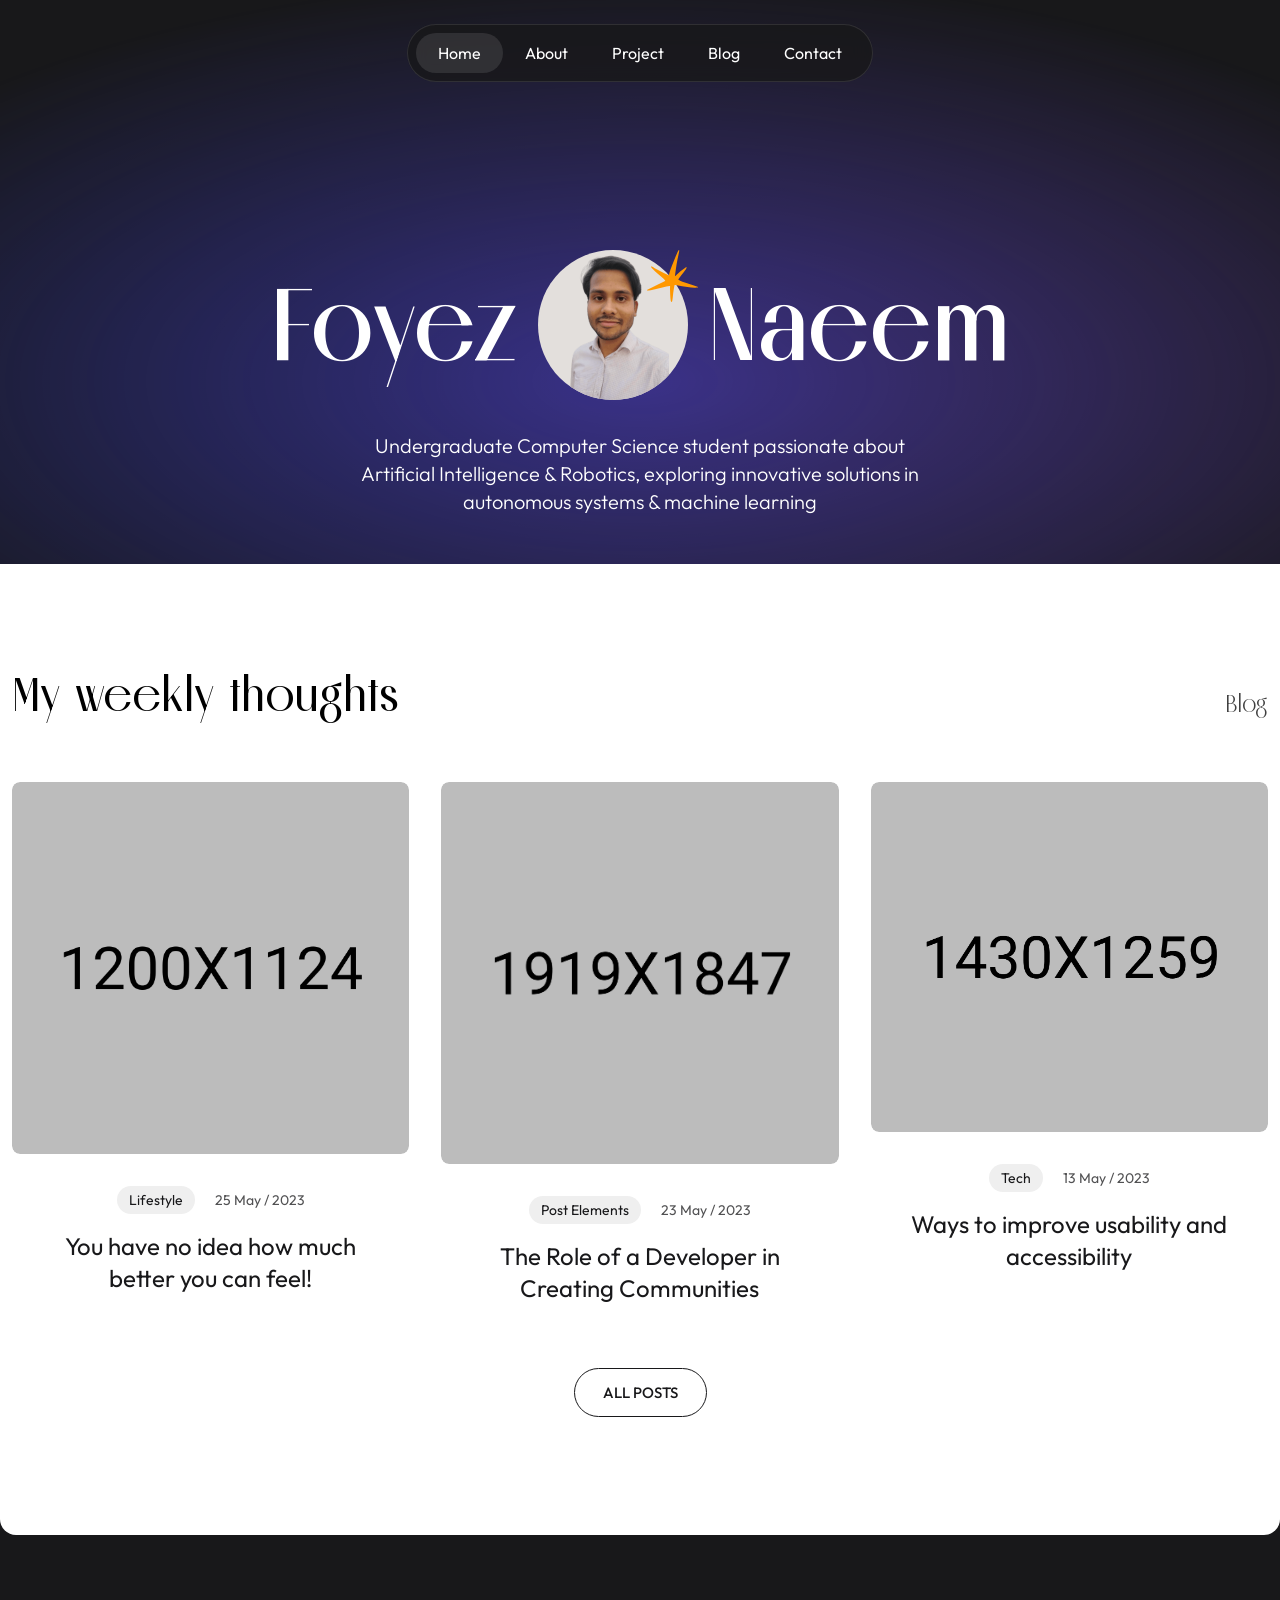
==== commit 01b096ad: "new web updates" ====
--- a/index.html
+++ b/index.html
@@ -1,1121 +1,272 @@
-<!doctype html>
-<html lang="en-US">
-<head>
-
-  <title>OBER - One Page Resume HTML Template</title>
-  <meta http-equiv="Content-Type" content="text/html; charset=utf-8">
-  <meta http-equiv="X-UA-Compatible" content="IE=edge">
-  <meta name="viewport" content="width=device-width, initial-scale=1">
-  <meta name="HandheldFriendly" content="true">
-  <meta name="author" content="beshleyua" />
-
-  <!-- Fonts -->
-  <link rel="stylesheet" href="https://fonts.googleapis.com/css?family=Rubik%3A300%2C300i%2C400%2C400i%2C500%2C500i%2C600%2C600i%2C700%2C700i%2C800%2C800i%2C900%2C900i%7CSorts+Mill+Goudy&#038;display=swap" type="text/css" media="all" />
-  <link rel="stylesheet" href="https://fonts.googleapis.com/css?family=Roboto%3A100%2C100italic%2C200%2C200italic%2C300%2C300italic%2C400%2C400italic%2C500%2C500italic%2C600%2C600italic%2C700%2C700italic%2C800%2C800italic%2C900%2C900italic%7CRoboto+Slab%3A100%2C100italic%2C200%2C200italic%2C300%2C300italic%2C400%2C400italic%2C500%2C500italic%2C600%2C600italic%2C700%2C700italic%2C800%2C800italic%2C900%2C900italic&#038;display=auto" type="text/css" media="all" />
-
-  <!-- CSS STYLES -->
-  <link rel="stylesheet" href="assets/css/vendors/bootstrap.css" type="text/css" media="all" />
-  <link rel="stylesheet" href="assets/fonts/font-awesome/css/font-awesome.css" type="text/css" media="all" />
-  <link rel="stylesheet" href="assets/css/vendors/magnific-popup.css" type="text/css" media="all" />
-  <link rel="stylesheet" href="assets/css/vendors/splitting.css" type="text/css" media="all" />
-  <link rel="stylesheet" href="assets/css/vendors/swiper.css" type="text/css" media="all" />
-  <link rel="stylesheet" href="assets/css/vendors/animate.css" type="text/css" media="all" />
-  <link rel="stylesheet" href="assets/css/main.css" type="text/css" media="all" />
-
-  <!-- Favicon -->
-	<link rel="shortcut icon" href="favicon.ico" type="image/x-icon">
-	<link rel="icon" href="favicon.ico" type="image/x-icon">
-
-</head>
-
-<body class="home page light-skin">
-	<div class="container-page ">
-
-    <!-- Preloader -->
-    <div class="preloader">
-      <div class="centrize full-width">
-        <div class="vertical-center">
-          <div class="spinner-logo">
-            <img src="assets/images/ober_logo.png" alt="" />
-            <div class="spinner-dot"></div>
-            <div class="spinner spinner-line"></div>
+<!DOCTYPE html>
+<html lang="en">
+  <head>
+    <meta charSet="utf-8" />
+    <meta name="viewport" content="width=device-width, initial-scale=1, maximum-scale=5" />
+    <title>Foyez's Blog</title>
+    
+    <meta name="author" content="Foyez Ahammed Naeem" />
+    <meta name="description" content="Personal portfolio of Foyez Ahammed Naeem - Showcasing AI, ML, and Autonomous Systems projects" />
+    <meta property="og:title" content="Foyez Ahammed Naeem - AI & Autonomous Systems Enthusiast" />
+    <meta property="og:description" content="Explore my projects on AI, Machine Learning, and Autonomous Systems. Passionate about innovation and research." />
+    <meta property="og:image" content="./images/ficon.png" />
+    <meta property="og:image:width" content="512" />
+    <meta property="og:image:height" content="512" />
+    
+
+    <meta name="twitter:title" content="Foyez Ahammed Naeem - AI & Autonomous Systems Enthusiast" />
+    <meta name="twitter:image" content="./images/ogimage.jpg" />
+    <meta name="twitter:card" content="summary_large_image" />
+    <meta name="twitter:description" content="Showcasing projects in AI, Machine Learning, and Autonomous Systems. Passionate about innovation and research." />
+    
+    <link rel="shortcut icon" href="./images/favicon.png" type="image/x-icon" />
+    
+    <link rel="stylesheet" href="./plugins/aos/aos.css">
+    <link rel="stylesheet" href="./styles/output.css">
+  </head>
+
+  <body>
+    <!-- start of header -->
+    <header class="fixed top-0 z-[9000] w-full header [&.invisible]:-translate-y-full">
+      <div class="container">
+        <div class="flex justify-between py-6 items-center relative">
+          <!-- logo -->
+          <div class="hideOnScroll lg:[&.scrolled]:opacity-0 lg:[&.scrolled]:-translate-x-8 w-1/4 transition-all duration-300">
+
+          </div>
+
+          <!-- navbar -->
+          <nav class="navbar">
+            <span class="indicator"></span>
+            <a class="active" href="./index.html">Home</a>
+            <a href="./about.html">About</a>
+            <a href="./project.html">Project</a>
+            <a href="./blog.html">Blog</a>
+            <a href="./contact.html">Contact</a>
+          </nav>
+          <div class="navOverlay"></div>
+
+          <!-- toggle mobile-nav -->
+          <button type="button" aria-label="Toggle Mobile Navigation" class="navToggler">
+            <svg xmlns="http://www.w3.org/2000/svg" width="24" height="24" viewBox="0 0 24 24" stroke-width="2" stroke="currentColor" fill="none" stroke-linecap="round" stroke-linejoin="round">
+              <path stroke="none" d="M0 0h24v24H0z" fill="none"></path>
+              <path d="M4 8l16 0"></path>
+              <path d="M4 16l16 0"></path>
+            </svg>
+            <svg xmlns="http://www.w3.org/2000/svg" width="24" height="24" viewBox="0 0 24 24" stroke-width="2" stroke="currentColor" fill="none" stroke-linecap="round" stroke-linejoin="round">
+              <path stroke="none" d="M0 0h24v24H0z" fill="none"></path>
+              <path d="M18 6l-12 12"></path>
+              <path d="M6 6l12 12"></path>
+            </svg>
+          </button>
+
+          <!-- social links -->
+          <div class="hideOnScroll lg:[&.scrolled]:opacity-0 lg:[&.scrolled]:translate-x-8 w-1/4 transition-all duration-300 text-right text-sm hidden lg:block">
+
           </div>
         </div>
       </div>
-    </div>
-
-    <!-- Header -->
-    <header class="header">
-      <div class="header__builder">
+    </header>
+    <!-- end of header -->
+
+    <!-- start of main -->
+    <main class="bg-dark relative z-10 pt-[92px] lg:pt-[106px] min-h-[82vh] overflow-hidden">
+      
+      <!-- ================= start of banner ================= -->
+      <section class="banner homepage-banner">
+        <div class="container h-full">
+          <div class="row h-full items-center">
+            <div class="col-12 text-center">
+
+              <!-- image/mobile -->
+              <div class="relative mb-6 mx-auto inline-block md:hidden">
+                <div class="bg-[#E3DFDC] mx-5 rounded-full overflow-hidden">
+                  <img 
+                    data-aos="slide-up" 
+                    data-aos-duration="500" 
+                    data-aos-delay="150" 
+                    loading="lazy" 
+                    width="150" 
+                    height="150"
+                    class="mx-auto"
+                    alt="CharlieEdward" 
+                    src="./images/author.jpg" />
+                </div>
+                <svg data-aos class="absolute top-[-0px] right-[10px] transition duration-1000 delay-300 scale-0 rotate-[360deg] [&.aos-animate]:scale-100 [&.aos-animate]:rotate-0" width="51" height="52" viewBox="0 0 51 52" fill="none" xmlns="http://www.w3.org/2000/svg">
+                  <path d="M21.7856 25.3396C21.8855 25.0011 21.9855 24.6907 22.0712 24.3804C22.4853 22.7864 22.8852 21.1925 23.4279 19.6267C24.4132 16.7914 25.5557 14.0125 26.7268 11.2477C28.0263 8.1867 29.2973 5.12569 30.5826 2.06469C30.7825 1.57098 31.0253 1.10548 31.2681 0.625872C31.3538 0.442494 31.4823 0.273222 31.6251 0.132161C31.8679 -0.107641 32.1821 -0.00889879 32.2106 0.329646C32.2392 0.611766 32.2392 0.893887 32.1821 1.17601C31.9679 2.37502 31.7536 3.57403 31.4966 4.75894C30.8111 7.98921 30.1113 11.2195 29.5687 14.478C29.2545 16.3964 28.9831 18.3148 28.7118 20.2332C28.469 21.926 28.2691 23.6046 28.0549 25.2973C28.0263 25.5512 28.012 25.8051 27.9835 26.1296C28.1263 26.0449 28.1977 26.0026 28.2691 25.9462C28.5547 25.6923 28.8546 25.4384 29.1117 25.1562C31.8822 22.3068 35.0097 19.8665 38.3086 17.6377C38.5085 17.5108 38.7085 17.3838 38.9227 17.271C39.0369 17.2146 39.1655 17.1863 39.2797 17.1722C39.5082 17.1581 39.6796 17.3133 39.6796 17.539C39.6796 17.7083 39.651 17.9057 39.5653 18.0609C39.3654 18.47 39.1655 18.8791 38.9084 19.2458C38.0515 20.4307 37.1947 21.6156 36.3093 22.7723C34.9811 24.5074 33.6245 26.2283 32.282 27.9633C32.025 28.2878 31.7965 28.6404 31.5823 29.0072C31.2681 29.5291 31.3252 29.783 31.8536 30.1075C32.2535 30.3473 32.6676 30.5588 33.0961 30.7422C34.6384 31.3911 36.2379 31.8989 37.8373 32.3785C41.9074 33.6199 45.9346 34.9881 49.8762 36.5821C50.1189 36.6809 50.376 36.7655 50.6188 36.8642C50.7187 36.9066 50.8044 36.9489 50.8901 37.0194C51.0757 37.1887 51.0186 37.4849 50.7759 37.5695C50.6902 37.5978 50.5902 37.6119 50.5045 37.6119C49.5477 37.626 48.5909 37.6542 47.634 37.626C45.2063 37.5272 42.7785 37.2733 40.3651 36.9771C36.8234 36.5539 33.3103 35.9756 29.8257 35.2562C29.3545 35.1574 28.8832 35.0869 28.4119 35.0022C28.3119 34.9881 28.212 34.974 28.0977 34.9881C27.7264 34.9881 27.5693 35.0728 27.4694 35.4395C27.3408 35.9332 27.2266 36.427 27.1409 36.9207C26.7553 39.0507 26.4411 41.1948 26.1984 43.353C26.0413 44.7495 25.927 46.1601 25.7557 47.5566C25.6271 48.6569 25.4415 49.743 25.2844 50.8433C25.2415 51.0831 25.1559 51.3229 25.0702 51.5486C24.9845 51.7884 24.8274 52 24.5275 52C24.2562 51.9859 24.0991 51.7884 24.0277 51.5486C23.8991 51.1677 23.7706 50.7728 23.7135 50.3778C23.5707 49.4327 23.4279 48.4735 23.3707 47.5284C23.2279 45.215 23.1137 42.9157 23.0423 40.6023C22.9994 39.2058 23.0423 37.8093 23.0566 36.4128C23.0566 36.2859 23.0566 36.1448 23.0566 35.9615C22.8423 35.9897 22.6567 35.9897 22.471 36.0179C20.4146 36.3564 18.401 36.8219 16.3731 37.3015C12.9171 38.0915 9.46111 38.9519 5.96228 39.6431C4.47706 39.9394 2.97757 40.1933 1.47807 40.4613C1.22101 40.5036 0.949674 40.5177 0.692618 40.5459C0.621213 40.5459 0.549808 40.56 0.492684 40.5459C0.192785 40.5318 0.0356946 40.4472 0.00713275 40.2638C-0.03571 40.024 0.12138 39.9111 0.292751 39.8124C0.678337 39.6008 1.04964 39.4033 1.43523 39.2058C5.07686 37.3015 8.80419 35.5665 12.5029 33.7891C14.2309 32.9569 15.9304 32.04 17.6298 31.1513C17.844 31.0385 18.0297 30.9115 18.2867 30.7563C18.1582 30.5871 18.0582 30.4178 17.9297 30.2908C17.2157 29.5291 16.5302 28.7392 15.759 28.0339C14.2167 26.6233 12.6458 25.255 11.0606 23.8867C9.13265 22.2222 7.23329 20.5295 5.49101 18.6816C5.10543 18.2725 4.73412 17.8352 4.3771 17.3979C4.27713 17.2851 4.19145 17.144 4.10576 17.003C3.99151 16.8055 4.00579 16.6221 4.13432 16.4951C4.24857 16.3682 4.43422 16.3541 4.63416 16.4528C4.70556 16.481 4.77696 16.5375 4.84837 16.5657C5.80519 17.1017 6.73345 17.6659 7.70456 18.1738C10.5893 19.669 13.4883 21.1642 16.316 22.7864C17.6726 23.5623 19.0865 24.2111 20.5717 24.7331C20.8002 24.8177 21.0001 24.9305 21.2143 25.0434C21.4 25.128 21.5713 25.2268 21.7856 25.3396Z" fill="#ff9800"></path>
+                </svg>
+              </div>
+
+              <h1 class="name md:flex items-center flex-wrap justify-center font-secondary" data-aos="fade-up-sm">
+                <!-- first name -->
+                <span class="inline-block">Foyez</span>
+                
+                <!-- image/desktop -->
+                <div class="relative my-4 md:my-0 hidden md:block">
+                  <div class="bg-[#E3DFDC] mx-5 rounded-full overflow-hidden">
+                    <img 
+                      data-aos="slide-up" 
+                      data-aos-duration="500" 
+                      data-aos-delay="150" 
+                      loading="lazy" 
+                      width="150" 
+                      height="150"
+                      class="mx-auto"
+                      alt="CharlieEdward" 
+                      src="./images/author.png" />
+                  </div>
+                  <svg data-aos class="absolute top-[-0px] right-[10px] transition duration-1000 delay-300 scale-0 rotate-[360deg] [&.aos-animate]:scale-100 [&.aos-animate]:rotate-0" width="51" height="52" viewBox="0 0 51 52" fill="none" xmlns="http://www.w3.org/2000/svg">
+                    <path d="M21.7856 25.3396C21.8855 25.0011 21.9855 24.6907 22.0712 24.3804C22.4853 22.7864 22.8852 21.1925 23.4279 19.6267C24.4132 16.7914 25.5557 14.0125 26.7268 11.2477C28.0263 8.1867 29.2973 5.12569 30.5826 2.06469C30.7825 1.57098 31.0253 1.10548 31.2681 0.625872C31.3538 0.442494 31.4823 0.273222 31.6251 0.132161C31.8679 -0.107641 32.1821 -0.00889879 32.2106 0.329646C32.2392 0.611766 32.2392 0.893887 32.1821 1.17601C31.9679 2.37502 31.7536 3.57403 31.4966 4.75894C30.8111 7.98921 30.1113 11.2195 29.5687 14.478C29.2545 16.3964 28.9831 18.3148 28.7118 20.2332C28.469 21.926 28.2691 23.6046 28.0549 25.2973C28.0263 25.5512 28.012 25.8051 27.9835 26.1296C28.1263 26.0449 28.1977 26.0026 28.2691 25.9462C28.5547 25.6923 28.8546 25.4384 29.1117 25.1562C31.8822 22.3068 35.0097 19.8665 38.3086 17.6377C38.5085 17.5108 38.7085 17.3838 38.9227 17.271C39.0369 17.2146 39.1655 17.1863 39.2797 17.1722C39.5082 17.1581 39.6796 17.3133 39.6796 17.539C39.6796 17.7083 39.651 17.9057 39.5653 18.0609C39.3654 18.47 39.1655 18.8791 38.9084 19.2458C38.0515 20.4307 37.1947 21.6156 36.3093 22.7723C34.9811 24.5074 33.6245 26.2283 32.282 27.9633C32.025 28.2878 31.7965 28.6404 31.5823 29.0072C31.2681 29.5291 31.3252 29.783 31.8536 30.1075C32.2535 30.3473 32.6676 30.5588 33.0961 30.7422C34.6384 31.3911 36.2379 31.8989 37.8373 32.3785C41.9074 33.6199 45.9346 34.9881 49.8762 36.5821C50.1189 36.6809 50.376 36.7655 50.6188 36.8642C50.7187 36.9066 50.8044 36.9489 50.8901 37.0194C51.0757 37.1887 51.0186 37.4849 50.7759 37.5695C50.6902 37.5978 50.5902 37.6119 50.5045 37.6119C49.5477 37.626 48.5909 37.6542 47.634 37.626C45.2063 37.5272 42.7785 37.2733 40.3651 36.9771C36.8234 36.5539 33.3103 35.9756 29.8257 35.2562C29.3545 35.1574 28.8832 35.0869 28.4119 35.0022C28.3119 34.9881 28.212 34.974 28.0977 34.9881C27.7264 34.9881 27.5693 35.0728 27.4694 35.4395C27.3408 35.9332 27.2266 36.427 27.1409 36.9207C26.7553 39.0507 26.4411 41.1948 26.1984 43.353C26.0413 44.7495 25.927 46.1601 25.7557 47.5566C25.6271 48.6569 25.4415 49.743 25.2844 50.8433C25.2415 51.0831 25.1559 51.3229 25.0702 51.5486C24.9845 51.7884 24.8274 52 24.5275 52C24.2562 51.9859 24.0991 51.7884 24.0277 51.5486C23.8991 51.1677 23.7706 50.7728 23.7135 50.3778C23.5707 49.4327 23.4279 48.4735 23.3707 47.5284C23.2279 45.215 23.1137 42.9157 23.0423 40.6023C22.9994 39.2058 23.0423 37.8093 23.0566 36.4128C23.0566 36.2859 23.0566 36.1448 23.0566 35.9615C22.8423 35.9897 22.6567 35.9897 22.471 36.0179C20.4146 36.3564 18.401 36.8219 16.3731 37.3015C12.9171 38.0915 9.46111 38.9519 5.96228 39.6431C4.47706 39.9394 2.97757 40.1933 1.47807 40.4613C1.22101 40.5036 0.949674 40.5177 0.692618 40.5459C0.621213 40.5459 0.549808 40.56 0.492684 40.5459C0.192785 40.5318 0.0356946 40.4472 0.00713275 40.2638C-0.03571 40.024 0.12138 39.9111 0.292751 39.8124C0.678337 39.6008 1.04964 39.4033 1.43523 39.2058C5.07686 37.3015 8.80419 35.5665 12.5029 33.7891C14.2309 32.9569 15.9304 32.04 17.6298 31.1513C17.844 31.0385 18.0297 30.9115 18.2867 30.7563C18.1582 30.5871 18.0582 30.4178 17.9297 30.2908C17.2157 29.5291 16.5302 28.7392 15.759 28.0339C14.2167 26.6233 12.6458 25.255 11.0606 23.8867C9.13265 22.2222 7.23329 20.5295 5.49101 18.6816C5.10543 18.2725 4.73412 17.8352 4.3771 17.3979C4.27713 17.2851 4.19145 17.144 4.10576 17.003C3.99151 16.8055 4.00579 16.6221 4.13432 16.4951C4.24857 16.3682 4.43422 16.3541 4.63416 16.4528C4.70556 16.481 4.77696 16.5375 4.84837 16.5657C5.80519 17.1017 6.73345 17.6659 7.70456 18.1738C10.5893 19.669 13.4883 21.1642 16.316 22.7864C17.6726 23.5623 19.0865 24.2111 20.5717 24.7331C20.8002 24.8177 21.0001 24.9305 21.2143 25.0434C21.4 25.128 21.5713 25.2268 21.7856 25.3396Z" fill="#ff9800"></path>
+                  </svg>
+                </div>
+
+                <!-- last name -->
+                <span class="inline-block">Naeem</span>
+              </h1>
+
+              <!-- introduction -->
+              <div class="mt-5 md:mt-8 md:text-xl font-light md:max-w-xl mx-auto opacity-80" data-aos="fade-up-sm" data-aos-delay="100">
+                Undergraduate Computer Science student passionate about Artificial Intelligence &amp; Robotics, exploring innovative solutions in autonomous systems &amp; machine learning
+              </div>
+            </div>
+          </div>
+        </div>
+      </section>
+      <!-- ================= end of banner ================= -->
+
+
+
+      <!-- ================= start of blog/posts ================= -->
+      <section class="py-28 bg-white text-dark rounded-b-2xl">
+        <div class="container">
+          <div class="row mb-16 items-end">
+            <div class="sm:col-8 order-2 sm:order-1">
+              <!-- Section Title -->
+              <h2 class="text-black text-4xl lg:text-5xl font-secondary font-medium -mt-[6px] text-center sm:text-left">
+                My weekly thoughts
+              </h2>
+            </div>
+            <div class="sm:col-4 order-1 sm:order-2 block mb-4 sm:mb-0 text-center sm:text-right">
+              <!-- Section Subtitle -->
+              <span class="font-secondary text-2xl leading-none text-black/75">Blog</span>
+            </div>
+          </div>
+          <!-- Blog Posts -->
+          <div class="row md:gx-4 gy-5">
+            <!-- Blog Post 1 -->
+            <div class="lg:col-4 sm:col-6 init-delay" data-aos="fade-up-sm" data-aos-duration="500" style="--lg-delay:0ms;--md-delay:0ms;--sm-delay:0ms">
+              <article class="relative group text-center">
+                <div class="relative overflow-hidden rounded-lg mb-8">
+                  <!-- Blog Post Image -->
+                  <img alt="You have no idea how much better you can feel!" loading="lazy" width="620" height="500" class="duration-700 group-hover:scale-110 group-hover:-rotate-1 object-cover w-full rounded-lg group-hover:brightness-75 bg-light/20" src="./images/blog/01.jpg" />
+                </div>
+                <div class="px-2 sm:px-6 transition-all duration-500 group-hover:opacity-60">
+                  <!-- Blog Post Tags and Date -->
+                  <div class="flex flex-wrap items-center justify-center mb-4 space-x-5">
+                    <span class="inline-block text-sm rounded-full bg-[#efefef] px-3 py-1 capitalize">lifestyle</span>
+                    <span class="opacity-75 text-sm">25 May / 2023</span>
+                  </div>
+                  <!-- Blog Post Title -->
+                  <h3 class="text-xl md:text-2xl leading-tight">
+                    <a class="stretched-link" href="./blog-single.html">You have no idea how much better you can feel!</a>
+                  </h3>
+                </div>
+              </article>
+            </div>
+
+            <!-- Blog Post 2 -->
+            <div class="lg:col-4 sm:col-6 init-delay" data-aos="fade-up-sm" data-aos-duration="500" style="--lg-delay:75ms;--md-delay:75ms;--sm-delay:75ms">
+              <article class="relative group text-center">
+                <div class="relative overflow-hidden rounded-lg mb-8">
+                  <!-- Blog Post Image -->
+                  <img alt="The Role of a Developer in Creating Communities" loading="lazy" width="620" height="500" class="duration-700 group-hover:scale-110 group-hover:-rotate-1 object-cover w-full rounded-lg group-hover:brightness-75 bg-light/20" src="./images/blog/09.jpg" />
+                </div>
+                <div class="px-2 sm:px-6 transition-all duration-500 group-hover:opacity-60">
+                  <!-- Blog Post Tags and Date -->
+                  <div class="flex flex-wrap items-center justify-center mb-4 space-x-5">
+                    <span class="inline-block text-sm rounded-full bg-[#efefef] px-3 py-1 capitalize">post elements</span>
+                    <span class="opacity-75 text-sm">23 May / 2023</span>
+                  </div>
+                  <!-- Blog Post Title -->
+                  <h3 class="text-xl md:text-2xl leading-tight">
+                    <a class="stretched-link" href="./blog-single.html">The Role of a Developer in Creating Communities</a>
+                  </h3>
+                </div>
+              </article>
+            </div>
+
+            <!-- Blog Post 3 -->
+            <div class="lg:col-4 sm:col-6 init-delay" data-aos="fade-up-sm" data-aos-duration="500" style="--lg-delay:150ms;--md-delay:0ms;--sm-delay:0ms">
+              <article class="relative group text-center">
+                <div class="relative overflow-hidden rounded-lg mb-8">
+                  <!-- Blog Post Image -->
+                  <img alt="Ways to improve usability and accessibility" loading="lazy" width="620" height="500" class="duration-700 group-hover:scale-110 group-hover:-rotate-1 object-cover w-full rounded-lg group-hover:brightness-75 bg-light/20" src="./images/blog/12.jpg" />
+                </div>
+                <div class="px-2 sm:px-6 transition-all duration-500 group-hover:opacity-60">
+                  <!-- Blog Post Tags and Date -->
+                  <div class="flex flex-wrap items-center justify-center mb-4 space-x-5">
+                    <span class="inline-block text-sm rounded-full bg-[#efefef] px-3 py-1 capitalize">tech</span>
+                    <span class="opacity-75 text-sm">13 May / 2023</span>
+                  </div>
+                  <!-- Blog Post Title -->
+                  <h3 class="text-xl md:text-2xl leading-tight">
+                    <a class="stretched-link" href="./blog-single.html">Ways to improve usability and accessibility</a>
+                  </h3>
+                </div>
+              </article>
+            </div>
+          </div>
+          <!-- All Posts Button -->
+          <div class="text-center mt-16">
+            <a class="button button-dark" href="blog.html">
+              <span>All Posts</span>
+            </a>
+          </div>
+        </div>
+      </section>
+      <!-- ================= end of blog/posts ================= -->
+
+    </main>
+    <!-- end of main -->
+
+    <!-- ================= start of footer ================= -->
+    <footer class="pt-28 pb-20 sticky bottom-0 z-[1]">
+      <div class="container">
         <div class="row">
-          <div class="col-xs-4 col-sm-4 col-md-4 col-lg-4">
-
-            <!-- logo -->
-            <div class="logo">
-              <a href="index.html">
-                <img src="assets/images/ober_logo.png" alt="" />
-              </a>
-            </div>
-
-          </div>
-          <div class="col-xs-8 col-sm-8 col-md-8 col-lg-8 align-right">
-
-            <!-- switcher btn -->
-            <a href="#" class="switcher-btn">
-              <span class="sw-before">
-                <svg xmlns="http://www.w3.org/2000/svg" width="22.22" height="22.313" viewBox="0 0 22.22 22.313">
-                  <path fill="#fff" d="M1752.49,105.511a5.589,5.589,0,0,0-3.94-1.655,5.466,5.466,0,0,0-3.94,1.655,5.61,5.61,0,0,0,3.94,9.566,5.473,5.473,0,0,0,3.94-1.653,5.643,5.643,0,0,0,1.65-3.957A5.516,5.516,0,0,0,1752.49,105.511Zm-1.06,6.85a4.1,4.1,0,0,1-5.76,0,4.164,4.164,0,0,1,0-5.788A4.083,4.083,0,0,1,1751.43,112.361Zm7.47-3.662h-2.27a0.768,0.768,0,0,0,0,1.536h2.27A0.768,0.768,0,0,0,1758.9,108.7Zm-10.35,8.12a0.777,0.777,0,0,0-.76.769v2.274a0.777,0.777,0,0,0,.76.767,0.786,0.786,0,0,0,.77-0.767v-2.274A0.786,0.786,0,0,0,1748.55,116.819Zm7.85-.531-1.62-1.624a0.745,0.745,0,0,0-1.06,0,0.758,0.758,0,0,0,0,1.063l1.62,1.625a0.747,0.747,0,0,0,1.06,0A0.759,0.759,0,0,0,1756.4,116.288ZM1748.55,98.3a0.777,0.777,0,0,0-.76.768v2.273a0.778,0.778,0,0,0,.76.768,0.787,0.787,0,0,0,.77-0.768V99.073A0.786,0.786,0,0,0,1748.55,98.3Zm7.88,3.278a0.744,0.744,0,0,0-1.06,0l-1.62,1.624a0.758,0.758,0,0,0,0,1.063,0.745,0.745,0,0,0,1.06,0l1.62-1.624A0.758,0.758,0,0,0,1756.43,101.583Zm-15.96,7.116h-2.26a0.78,0.78,0,0,0-.77.768,0.76,0.76,0,0,0,.77.768h2.26A0.768,0.768,0,0,0,1740.47,108.7Zm2.88,5.965a0.745,0.745,0,0,0-1.06,0l-1.62,1.624a0.759,0.759,0,0,0,0,1.064,0.747,0.747,0,0,0,1.06,0l1.62-1.625A0.758,0.758,0,0,0,1743.35,114.664Zm0-11.457-1.62-1.624a0.744,0.744,0,0,0-1.06,0,0.758,0.758,0,0,0,0,1.063l1.62,1.624a0.745,0.745,0,0,0,1.06,0A0.758,0.758,0,0,0,1743.35,103.207Z" transform="translate(-1737.44 -98.313)"/>
-                </svg>
-              </span>
-              <span class="sw-after">
-                <svg xmlns="http://www.w3.org/2000/svg" width="23" height="23" viewBox="0 0 23 23">
-                  <path fill="#fff" d="M1759.46,111.076a0.819,0.819,0,0,0-.68.147,8.553,8.553,0,0,1-2.62,1.537,8.167,8.167,0,0,1-2.96.531,8.655,8.655,0,0,1-8.65-8.682,9.247,9.247,0,0,1,.47-2.864,8.038,8.038,0,0,1,1.42-2.54,0.764,0.764,0,0,0-.12-1.063,0.813,0.813,0,0,0-.68-0.148,11.856,11.856,0,0,0-6.23,4.193,11.724,11.724,0,0,0,1,15.387,11.63,11.63,0,0,0,19.55-5.553A0.707,0.707,0,0,0,1759.46,111.076Zm-4.5,6.172a10.137,10.137,0,0,1-14.29-14.145,10.245,10.245,0,0,1,3.38-2.836c-0.14.327-.29,0.651-0.41,1.006a9.908,9.908,0,0,0-.56,3.365,10.162,10.162,0,0,0,10.15,10.189,9.776,9.776,0,0,0,3.49-.62,11.659,11.659,0,0,0,1.12-.473A10.858,10.858,0,0,1,1754.96,117.248Z" transform="translate(-1737 -98)"/>
-                </svg>
-              </span>
-            </a>
-
-            <!-- menu btn -->
-            <a href="#" class="menu-btn"><span></span></a>
-
+          <div class="md:col-6 text-center md:text-left mb-4">
+            <!-- Social Links -->
+            <ul class="inline-flex flex-wrap justify-center md:justify-start gap-x-6">
+              <li class="inline-block hover:opacity-75 transition-op duration-300">
+                <a href="www.linkedin.com/in/foyeznaeem" class="link">Linkedin</a>
+              </li>
+              <li class="inline-block hover:opacity-75 transition-op duration-300">
+                <a href="https://github.com/foyeznaeem" class="link">Github</a>
+              </li>
+            </ul>
+          </div>
+          <div class="md:col-6 text-center md:text-right mb-4">
+            <!-- Footer Menu -->
+            <ul class="inline-flex flex-wrap justify-center md:justify-end gap-x-6">
+              <li class="inline-block hover:opacity-75 transition-op duration-300">
+                <a href="./privacy.html" class="link">Privacy policy</a>
+              </li>
+            </ul>
+          </div>
+          <!-- Copyright -->
+          <div class="md:col-6 text-center md:text-left mb-4 md:mb-0">
+            <p class="text-white/75">© 2025 All rights reserved.</p>
+          </div>
+          <!-- Developer Info -->
+          <div class="md:col-6 text-center md:text-right">
+            <p class="text-white/75">Developed by <a class="link text-white" href="https://themeforest.net/user/platol/portfolio" target="_blank" rel="noopener noreferrer">Platol</a>
+            </p>
           </div>
         </div>
       </div>
-
-      <!-- Menu Full Overlay -->
-      <div class="menu-full-overlay">
-        <div class="menu-full-container">
-          <div class="container">
-            <div class="row">
-              <div class="col-xs-12 col-sm-12 col-md-12 col-lg-10 offset-1">
-
-                <!-- menu full -->
-                <div class="menu-full">
-                  <ul class="menu-full">
-                    <li class="menu-item">
-                      <a class="splitting-text-anim-2" data-splitting="chars" href="#about-section">About</a>
-                    </li>
-                    <li class="menu-item">
-                      <a class="splitting-text-anim-2" data-splitting="chars" href="#resume-section">Resume</a>
-                    </li>
-                    <li class="menu-item">
-                      <a class="splitting-text-anim-2" data-splitting="chars" href="#works-section">Works</a>
-                    </li>
-                    <li class="menu-item">
-                      <a class="splitting-text-anim-2" data-splitting="chars" href="#pricing-section">Pricing</a>
-                    </li>
-                    <li class="menu-item">
-                      <a class="splitting-text-anim-2" data-splitting="chars" href="#blog-section">Blog</a>
-                    </li>
-                    <li class="menu-item">
-                      <a class="splitting-text-anim-2" data-splitting="chars" href="#contact-section">Contact</a>
-                    </li>
-                    <li class="menu-item menu-item-has-children has-children">
-                      <a class="splitting-text-anim-2" data-splitting="chars">Pages</a>
-                      <ul class="sub-menu">
-                        <li class="menu-item"><a class="splitting-text-anim-1" data-splitting="chars" href="works.html">Works (grid)</a></li>
-                        <li class="menu-item"><a class="splitting-text-anim-1" data-splitting="chars" href="works-list.html">Works (list)</a></li>
-                        <li class="menu-item"><a class="splitting-text-anim-1" data-splitting="chars" href="work-single.html">Work Single Page</a></li>
-                        <li class="menu-item"><a class="splitting-text-anim-1" data-splitting="chars" href="blog.html">Blog Posts</a></li>
-                        <li class="menu-item"><a class="splitting-text-anim-1" data-splitting="chars" href="blog-single.html">Blog Single Post</a></li>
-                      </ul>
-                    </li>
-                  </ul>
-                </div>
-
-              </div>
-            </div>
-          </div>
-        </div>
-
-        <!-- social -->
-        <div class="menu-social-links">
-          <a href="http://dribbble.com" target="blank" class="scrolla-element-anim-1" title="dribbble">
-            <i class="fab fa-dribbble"></i>
-          </a>
-          <a href="http://twitter.com" target="blank" class="scrolla-element-anim-1" title="twitter">
-            <i class="fab fa-twitter"></i>
-          </a>
-          <a href="http://behance.com" target="blank" class="scrolla-element-anim-1" title="behance">
-            <i class="fab fa-behance"></i>
-          </a>
-        </div>
-
-      </div>
-
-    </header>
-
-		<!-- Wrapper -->
-		<div class="wrapper">
-
-      <!-- Section -->
-      <section class="section section-started">
-        <div class="container">
-
-          <!-- Hero Started -->
-          <div class="hero-started">
-            <div class="slide scrolla-element-anim-1 scroll-animate" data-animate="active">
-              <img src="assets/images/profile.png" alt="" />
-              <span class="circle circle-1">
-                <svg xmlns="http://www.w3.org/2000/svg" xmlns:xlink="http://www.w3.org/1999/xlink" width="749px" height="375px"><path fill-rule="evenodd" fill="#ff8059" d="M749.000,0.000 C749.000,206.786 581.459,374.514 374.608,374.514 C167.758,374.514 -0.000,206.786 -0.000,0.000 "/></svg>
-              </span>
-              <span class="circle circle-2">
-                <svg xmlns="http://www.w3.org/2000/svg" xmlns:xlink="http://www.w3.org/1999/xlink" width="416px" height="209px"><path fill-rule="evenodd"  fill="#3aafc9" d="M-0.000,209.000 C-0.000,94.252 93.051,0.745 207.835,0.745 C322.619,0.745 416.000,94.252 416.000,209.000 "/></svg>
-              </span>
-              <span class="circle circle-3">
-                <svg xmlns="http://www.w3.org/2000/svg" xmlns:xlink="http://www.w3.org/1999/xlink" width="416px" height="209px"><path fill-rule="evenodd"  fill="#b9d1e4" d="M-0.000,209.000 C-0.000,94.252 93.051,0.745 207.835,0.745 C322.619,0.745 416.000,94.252 416.000,209.000 "/></svg>
-              </span>
-              <span class="circle circle-4">
-                <svg  xmlns="http://www.w3.org/2000/svg" xmlns:xlink="http://www.w3.org/1999/xlink" width="121px" height="241px"><path fill-rule="evenodd"  fill="#676cdb" d="M0.000,0.000 C66.624,0.000 120.402,54.096 120.402,120.733 C120.402,187.371 66.624,241.000 0.000,241.000 "/></svg>
-              </span>
-              <span class="circle circle-5">
-                <svg  xmlns="http://www.w3.org/2000/svg" xmlns:xlink="http://www.w3.org/1999/xlink" width="232px" height="117px"><path fill-rule="evenodd"  fill="rgb(255, 208, 65)" d="M232.000,0.000 C232.000,64.151 180.376,116.580 116.238,116.580 C52.100,116.580 0.000,64.151 0.000,0.000 "/></svg>
-              </span>
-            </div>
-            <div class="content">
-              <div class="titles">
-                <div class="subtitle splitting-text-anim-2 scroll-animate" data-splitting="chars" data-animate="active">
-                  UI UX DESIGNER
-                </div>
-                <h2 class="title splitting-text-anim-1 scroll-animate" data-splitting="chars" data-animate="active">
-                  Federico <br>Ober
-                </h2>
-              </div>
-              <div class="description scrolla-element-anim-1 scroll-animate" data-animate="active">
-                <p>
-                  I"m a UI/UX Designer based in NewYork and enjoy playing with colors. I love travelling, photography &amp; music.
-                </p>
-                <div class="social-links">
-                  <a target="_blank" rel="nofollow" href="#">
-                    <i aria-hidden="true" class="fab fa-twitter"></i>
-                  </a>
-                  <a target="_blank" rel="nofollow" href="#">
-                    <i aria-hidden="true" class="fab fa-dribbble"></i>
-                  </a>
-                  <a target="_blank" rel="nofollow" href="#">
-                    <i aria-hidden="true" class="fab fa-behance"></i>
-                  </a>
-                </div>
-              </div>
-            </div>
-            <div class="info-list">
-              <ul>
-                <li class="scrolla-element-anim-1 scroll-animate" data-animate="active">
-                  Born in <strong>NewYork</strong>
-                </li>
-                <li class="scrolla-element-anim-1 scroll-animate" data-animate="active">
-                  Experience <strong>7+ Years</strong>
-                </li>
-                <li class="scrolla-element-anim-1 scroll-animate" data-animate="active">
-                  Date of Birth <strong>27 June 1992</strong>
-                </li>
-              </ul>
-            </div>
-          </div>
-
-        </div>
-      </section>
-
-      <section class="section section-bg section-parallax-1" id="about-section">
-        <div class="container">
-
-          <!-- Section Heading -->
-          <div class="m-titles">
-            <h2 class="m-title splitting-text-anim-1 scroll-animate" data-splitting="chars" data-animate="active">
-              About Me
-            </h2>
-          </div>
-
-          <div class="row row-custom">
-            <div class="col-xs-12 col-sm-12 col-md-3 col-lg-3 align-right">
-
-              <!-- Section numbers -->
-              <div class="numbers-items">
-                <div class="numbers-item scrolla-element-anim-1 scroll-animate" data-animate="active">
-                  <div class="icon">
-                    <i aria-hidden="true" class="far fa-check-circle"></i>
-                  </div>
-                  <div class="num">124</div>
-                  <div class="title">Completed <br>Project</div>
-                </div>
-                <div class="numbers-item scrolla-element-anim-1 scroll-animate" data-animate="active">
-                  <div class="icon">
-                    <i aria-hidden="true" class="far fa-smile-beam"></i>
-                  </div>
-                  <div class="num">65</div>
-                  <div class="title">Happy <br>Clients</div>
-                </div>
-                <div class="numbers-item scrolla-element-anim-1 scroll-animate" data-animate="active">
-                  <div class="icon">
-                    <i aria-hidden="true" class="far fa-gem"></i>
-                  </div>
-                  <div class="num">18</div>
-                  <div class="title">Awards <br>Won</div>
-                </div>
-              </div>
-
-            </div>
-            <div class="col-xs-12 col-sm-12 col-md-9 col-lg-9 vertical-line">
-
-              <!-- Section Profile -->
-              <div class="profile-box">
-                <div class="text scrolla-element-anim-1 scroll-animate" data-animate="active">
-                  <p>
-                    My name is Federico Ober. I have been studying UI UX Design since October 2020. I like creating
-                    a cool design project.</p><p>Donec imperdiet risus at tortor consequat maximus et eget magna.
-                    Cras ornare sagittis augue, id sollicitudin justo tristique ut. Nullam ex enim, euismod vel
-                    bibendum ultrices, fringilla vel eros. Donec euismod leo lectus, et euismod metus euismod sed.
-                    Quisque quis suscipit ipsum, at pellentesque velit. Duis a congue sem.
-                  </p>
-                  <p>
-                    In sed dolor ut ligula malesuada sollicitudin. Morbi iaculis convallis arcu, nec maximus tellus
-                    sodales in. Curabitur blandit enim at nisl lobortis, non pretium enim hendrer
-                  </p>
-                  <a href="#contact-section" class="btn scrolla-element-anim-1 scroll-animate" data-animate="active">Contact Me</a>
-                  <div class="signature scrolla-element-anim-1 scroll-animate" data-animate="active">
-                    <img src="assets/images/signature.png" alt="" />
-                  </div>
-                </div>
-              </div>
-
-            </div>
-          </div>
-
-        </div>
-      </section>
-
-      <section class="section section-parallax-2" id="resume-section">
-        <div class="container">
-
-          <!-- Section Heading -->
-          <div class="m-titles">
-            <h2 class="m-title splitting-text-anim-1 scroll-animate" data-splitting="chars" data-animate="active">
-              My Resume
-            </h2>
-          </div>
-
-          <div class="row row-custom">
-            <div class="col-xs-12 col-sm-12 col-md-3 col-lg-3">
-            </div>
-            <div class="col-xs-12 col-sm-12 col-md-9 col-lg-9 vertical-line">
-
-              <!-- Description -->
-              <div class="text scrolla-element-anim-1 scroll-animate" data-animate="active">
-                <p>
-                  Talented UX designer with 7+ years of experience, seeking to elevate UI/UX at ABC, Inc.
-                  As Lead UI/UX Head completed project before dead line. ittis augue, id sollicitudin justo
-                  tristique ut. Nullam ex enim, euismod vel bibendum ultrices, fringilla vel eros. Donec euism
-                  od leo um, at pellentesque velituis a congue sem.
-                </p>
-              </div>
-
-              <!-- Skills -->
-              <div class="skills-items">
-                <div class="p-title scrolla-element-anim-1 scroll-animate" data-animate="active">SKILLS</div>
-                <div class="skills-item scrolla-element-anim-1 scroll-animate" data-animate="active">
-                  <div class="name">Photoshop</div>
-                  <div class="dots dots-90">
-                    <div class="dots-row">
-                      <div class="dot"></div>
-                      <div class="dot"></div>
-                      <div class="dot"></div>
-                      <div class="dot"></div>
-                      <div class="dot"></div>
-                      <div class="dot"></div>
-                      <div class="dot"></div>
-                      <div class="dot"></div>
-                      <div class="dot"></div>
-                      <div class="dot"></div>
-                    </div>
-                  </div>
-                  <div class="value"><span class="num">90%</span></div>
-                </div>
-                <div class="skills-item scrolla-element-anim-1 scroll-animate" data-animate="active">
-                  <div class="name">WordPress</div>
-                  <div class="dots dots-60">
-                    <div class="dots-row">
-                      <div class="dot"></div>
-                      <div class="dot"></div>
-                      <div class="dot"></div>
-                      <div class="dot"></div>
-                      <div class="dot"></div>
-                      <div class="dot"></div>
-                      <div class="dot"></div>
-                      <div class="dot"></div>
-                      <div class="dot"></div>
-                      <div class="dot"></div>
-                    </div>
-                  </div>
-                  <div class="value"><span class="num">60%</span></div>
-                </div>
-                <div class="skills-item scrolla-element-anim-1 scroll-animate" data-animate="active">
-                  <div class="name">HTML</div>
-                  <div class="dots dots-80">
-                    <div class="dots-row">
-                      <div class="dot"></div>
-                      <div class="dot"></div>
-                      <div class="dot"></div>
-                      <div class="dot"></div>
-                      <div class="dot"></div>
-                      <div class="dot"></div>
-                      <div class="dot"></div>
-                      <div class="dot"></div>
-                      <div class="dot"></div>
-                      <div class="dot"></div>
-                    </div>
-                  </div>
-                  <div class="value"><span class="num">80%</span></div>
-                </div>
-                <div class="skills-item scrolla-element-anim-1 scroll-animate" data-animate="active">
-                  <div class="name">Java</div>
-                  <div class="dots dots-50">
-                    <div class="dots-row">
-                      <div class="dot"></div>
-                      <div class="dot"></div>
-                      <div class="dot"></div>
-                      <div class="dot"></div>
-                      <div class="dot"></div>
-                      <div class="dot"></div>
-                      <div class="dot"></div>
-                      <div class="dot"></div>
-                      <div class="dot"></div>
-                      <div class="dot"></div>
-                    </div>
-                  </div>
-                  <div class="value"><span class="num">50%</span></div>
-                </div>
-                <div class="skills-item scrolla-element-anim-1 scroll-animate" data-animate="active">
-                  <div class="name">jQuery</div>
-                  <div class="dots dots-70">
-                    <div class="dots-row">
-                      <div class="dot"></div>
-                      <div class="dot"></div>
-                      <div class="dot"></div>
-                      <div class="dot"></div>
-                      <div class="dot"></div>
-                      <div class="dot"></div>
-                      <div class="dot"></div>
-                      <div class="dot"></div>
-                      <div class="dot"></div>
-                      <div class="dot"></div>
-                    </div>
-                  </div>
-                  <div class="value"><span class="num">70%</span></div>
-                </div>
-              </div>
-
-              <!-- Services -->
-              <div class="p-title scrolla-element-anim-1 scroll-animate" data-animate="active">SERVICES</div>
-              <div class="services-items">
-                <div class="services-col">
-                  <div class="services-item scrolla-element-anim-1 scroll-animate" data-animate="active">
-                    <div class="icon">
-                      <i aria-hidden="true" class="fab fa-chrome"></i>
-                    </div>
-                    <div class="title">Web development</div>
-                    <div class="text">
-                      <p>Modern and mobile-ready website that will help you reach all of your marketing.</p>
-                    </div>
-                    <a href="#contact-section" class="lnk">order now</a>
-                  </div>
-                </div>
-                <div class="services-col">
-                  <div class="services-item scrolla-element-anim-1 scroll-animate" data-animate="active">
-                    <div class="icon">
-                      <i aria-hidden="true" class="fab fa-soundcloud"></i>
-                    </div>
-                    <div class="title">Music writing</div>
-                    <div class="text">
-                      <p>Music copying, writing, creating, transcription and composition services.</p>
-                    </div>
-                    <a href="#contact-section" class="lnk">order now</a>
-                  </div>
-                </div>
-                <div class="services-col">
-                  <div class="services-item scrolla-element-anim-1 scroll-animate" data-animate="active">
-                    <div class="icon">
-                      <i aria-hidden="true" class="fab fa-adversal"></i>
-                    </div>
-                    <div class="title">Advetising</div>
-                    <div class="text">
-                      <p>Advertising services include television, radio, print, mail, and web apps.</p>
-                    </div>
-                    <a href="#contact-section" class="lnk">order now</a>
-                  </div>
-                </div>
-                <div class="services-col">
-                  <div class="services-item scrolla-element-anim-1 scroll-animate" data-animate="active">
-                    <div class="icon">
-                      <i aria-hidden="true" class="fas fa-gamepad"></i>
-                    </div>
-                    <div class="title">Game Development</div>
-                    <div class="text">
-                      <p>Developing memorable and unique mobile android, ios and video games.</p>
-                    </div>
-                    <a href="#contact-section" class="lnk">order now</a>
-                  </div>
-                </div>
-              </div>
-
-              <!-- History -->
-              <div class="history-left">
-
-                <div class="history-items">
-                  <div class="p-title scrolla-element-anim-1 scroll-animate" data-animate="active">EDUCATION</div>
-                  <div class="history-item scrolla-element-anim-1 scroll-animate" data-animate="active">
-                    <div class="date">2010 - 2012</div>
-                    <div class="name">Master in Graphic</div>
-                    <div class="subname">New York University</div>
-                  </div>
-                  <div class="history-item scrolla-element-anim-1 scroll-animate" data-animate="active">
-                    <div class="date">2006 - 2009</div>
-                    <div class="name">Bachelors of FineArt</div>
-                    <div class="subname">New York University</div>
-                  </div>
-                </div>
-
-                <div class="history-items">
-                  <div class="p-title scrolla-element-anim-1 scroll-animate" data-animate="active">AWARDS</div>
-                  <div class="history-item scrolla-element-anim-1 scroll-animate" data-animate="active">
-                    <div class="date">2016 - awwwards</div>
-                    <div class="name">Site of the Day</div>
-                    <div class="text">
-                      <p>Euismod vel bibendum ultrices, fringilla vel eros, donec euismod leo lectus.</p>
-                    </div>
-                  </div>
-                  <div class="history-item scrolla-element-anim-1 scroll-animate" data-animate="active">
-                    <div class="date">2015 - designnominees</div>
-                    <div class="name">Site of the Week</div>
-                    <div class="text">
-                      <p>Euismod vel bibendum ultrices, fringilla vel eros, donec euismod leo lectus.</p>
-                    </div>
-                  </div>
-                </div>
-
-              </div>
-
-              <div class="history-right">
-
-                <div class="history-items">
-                  <div class="p-title scrolla-element-anim-1 scroll-animate" data-animate="active">EXPERIENCE</div>
-                  <div class="history-item scrolla-element-anim-1 scroll-animate" data-animate="active">
-                    <div class="date">2014 - Present</div>
-                    <div class="name">Soft Tech Inc.</div>
-                    <div class="subname">UI Head &amp; Manager</div>
-                    <div class="text">
-                      <p>Euismod vel bibendum ultrices, fringilla vel eros, donec euismod leo lectus.</p>
-                    </div>
-                  </div>
-                  <div class="history-item scrolla-element-anim-1 scroll-animate" data-animate="active">
-                    <div class="date">2010 - 2014</div>
-                    <div class="name">Kana Design Studio</div>
-                    <div class="subname">UI / UX Specialist</div>
-                    <div class="text">
-                      <p>Euismod vel bibendum ultrices, fringilla vel eros, donec euismod leo lectus.</p>
-                    </div>
-                  </div>
-                  <div class="history-item scrolla-element-anim-1 scroll-animate" data-animate="active">
-                    <div class="date">2009 - 2010</div>
-                    <div class="name">Paperart</div>
-                    <div class="subname">Graphic Designer</div>
-                    <div class="text">
-                      <p>Euismod vel bibendum ultrices, fringilla vel eros, donec euismod leo lectus.</p>
-                    </div>
-                  </div>
-                </div>
-
-              </div>
-
-              <div class="clear"></div>
-
-              <!-- Button CV -->
-              <a target="_blank" href="https://bslthemes.site/ober/wp-content/uploads/2021/12/Jacky-Smith-Resume.pdf" class="btn scrolla-element-anim-1 scroll-animate" data-animate="active">Download CV</a>
-
-            </div>
-          </div>
-
-        </div>
-      </section>
-
-      <section class="section section-bg section-parallax-5" id="works-section">
-        <div class="container">
-
-          <!-- Section Heading -->
-          <div class="m-titles">
-            <h2 class="m-title splitting-text-anim-1 scroll-animate" data-splitting="chars" data-animate="active">
-              My Projects
-            </h2>
-          </div>
-
-          <div class="row row-custom">
-            <div class="col-xs-12 col-sm-12 col-md-3 col-lg-3">
-            </div>
-            <div class="col-xs-12 col-sm-12 col-md-9 col-lg-9 vertical-line">
-
-              <!-- Description -->
-              <div class="text scrolla-element-anim-1 scroll-animate" data-animate="active">
-          			<p>A Collection of my favorites project I’ve designed recently. Feeling great while sharing here.</p>
-          		</div>
-
-            </div>
-          </div>
-
-          <!-- Works -->
-          <div class="works-box">
-
-            <div class="filter-links scrolla-element-anim-1 scroll-animate" data-animate="active">
-              <a href="#" class="active" data-href=".works-col">All</a>
-              <a href="#" data-href=".sorting-ui-ux-design">UI UX Design</a>
-              <a href="#" data-href=".sorting-photo">Photography</a>
-              <a href="#" data-href=".sorting-development">Development</a>
-              <a href="#" data-href=".sorting-branding">Branding</a>
-            </div>
-
-            <div class="works-items works-list-items row">
-
-              <div class="works-col col-xs-12 col-sm-12 col-md-12 col-lg-12 sorting-branding sorting-photo ">
-                <div class="works-item">
-                  <a href="work-single.html">
-                    <span class="image scrolla-element-anim-1 scroll-animate" data-animate="active">
-                      <span class="img">
-                        <img src="assets/images/work4.jpg" alt="Zorro" />
-                        <span class="overlay"></span>
-                      </span>
-                    </span>
-                    <span class="desc">
-                      <span class="name splitting-text-anim-1 scroll-animate" data-splitting="chars" data-animate="active">
-                        Zorro
-                      </span>
-                      <span class="category scrolla-element-anim-1 scroll-animate" data-animate="active">
-                        Branding<br />Photography
-                      </span>
-                    </span>
-                  </a>
-                </div>
-              </div>
-
-              <div class="works-col col-xs-12 col-sm-12 col-md-12 col-lg-12 sorting-branding sorting-ui-ux-design ">
-                <div class="works-item">
-                  <a href="work-single.html">
-                    <span class="image scrolla-element-anim-1 scroll-animate" data-animate="active">
-                      <span class="img">
-                        <img src="assets/images/work2.jpg" alt="Gooir" />
-                        <span class="overlay"></span>
-                      </span>
-                    </span>
-                    <span class="desc">
-                      <span class="name splitting-text-anim-1 scroll-animate" data-splitting="chars" data-animate="active">
-                        Gooir
-                      </span>
-                      <span class="category scrolla-element-anim-1 scroll-animate" data-animate="active">
-                        Branding<br />UI UX Design
-                      </span>
-                    </span>
-                  </a>
-                </div>
-              </div>
-
-              <div class="works-col col-xs-12 col-sm-12 col-md-12 col-lg-12 sorting-development sorting-ui-ux-design ">
-                <div class="works-item">
-                  <a href="work-single.html">
-                    <span class="image scrolla-element-anim-1 scroll-animate" data-animate="active">
-                      <span class="img">
-                        <img src="assets/images/work7.jpg" alt="Explore" />
-                        <span class="overlay"></span>
-                      </span>
-                    </span>
-                    <span class="desc">
-                      <span class="name splitting-text-anim-1 scroll-animate" data-splitting="chars" data-animate="active">
-                        Explore
-                      </span>
-                      <span class="category scrolla-element-anim-1 scroll-animate" data-animate="active">
-                        Development<br />UI UX Design
-                      </span>
-                    </span>
-                  </a>
-                </div>
-              </div>
-
-              <div class="works-col col-xs-12 col-sm-12 col-md-12 col-lg-12 sorting-branding sorting-photo ">
-                <div class="works-item">
-                  <a href="work-single.html">
-                    <span class="image scrolla-element-anim-1 scroll-animate" data-animate="active">
-                      <span class="img">
-                        <img src="assets/images/work1.jpg" alt="Mozar" />
-                        <span class="overlay"></span>
-                      </span>
-                    </span>
-                    <span class="desc">
-                      <span class="name splitting-text-anim-1 scroll-animate" data-splitting="chars" data-animate="active">
-                        Mozar
-                      </span>
-                      <span class="category scrolla-element-anim-1 scroll-animate" data-animate="active">
-                        Branding<br />Photography
-                      </span>
-                    </span>
-                  </a>
-                </div>
-              </div>
-
-              <div class="works-col col-xs-12 col-sm-12 col-md-12 col-lg-12 sorting-branding sorting-photo ">
-                <div class="works-item">
-                  <a href="work-single.html">
-                    <span class="image scrolla-element-anim-1 scroll-animate" data-animate="active">
-                      <span class="img">
-                        <img src="assets/images/single8.jpg" alt="Stay Fit" />
-                        <span class="overlay"></span>
-                      </span>
-                    </span>
-                    <span class="desc">
-                      <span class="name splitting-text-anim-1 scroll-animate" data-splitting="chars" data-animate="active">
-                        Stay Fit
-                      </span>
-                      <span class="category scrolla-element-anim-1 scroll-animate" data-animate="active">
-                        Development<br>UI UX Design
-                      </span>
-                    </span>
-                  </a>
-                </div>
-              </div>
-
-              <div class="works-col col-xs-12 col-sm-12 col-md-12 col-lg-12 sorting-branding sorting-photo ">
-                <div class="works-item">
-                  <a href="work-single.html">
-                    <span class="image scrolla-element-anim-1 scroll-animate" data-animate="active">
-                      <span class="img">
-                        <img src="assets/images/single6.jpg" alt="Kana" />
-                        <span class="overlay"></span>
-                      </span>
-                    </span>
-                    <span class="desc">
-                      <span class="name splitting-text-anim-1 scroll-animate" data-splitting="chars" data-animate="active">
-                        Kana
-                      </span>
-                      <span class="category scrolla-element-anim-1 scroll-animate" data-animate="active">
-                        Development<br>Photography
-                      </span>
-                    </span>
-                  </a>
-                </div>
-              </div>
-
-            </div>
-
-          </div>
-
-        </div>
-      </section>
-
-			<section class="section" id="pricing-section">
-        <div class="container">
-
-          <!-- Section Heading -->
-          <div class="m-titles">
-            <h2 class="m-title splitting-text-anim-1 scroll-animate" data-splitting="chars" data-animate="active">
-              Pricing Plans
-            </h2>
-          </div>
-
-          <div class="row row-custom">
-            <div class="col-xs-12 col-sm-12 col-md-3 col-lg-3">
-            </div>
-            <div class="col-xs-12 col-sm-12 col-md-9 col-lg-9 vertical-line">
-
-              <!-- Description -->
-              <div class="text scrolla-element-anim-1 scroll-animate" data-animate="active">
-                <p>Are you interested to work with me ? Here are my price list for design related work. Lets talk about project !</p>
-              </div>
-
-            </div>
-          </div>
-
-          <!-- Pricing -->
-          <div class="pricing-items row">
-
-            <div class="pricing-col col-xs-12 col-sm-6 col-md-6 col-lg-4">
-              <div class="pricing-item scrolla-element-anim-1 scroll-animate" data-animate="active">
-                <div class="title">Full Time</div>
-                <div class="subtitle">Available for Full Time</div>
-                <div class="price">$1200</div>
-                <div class="text">
-                  <ul>
-                  <li>Brand Design</li>
-                  <li>Advertising</li>
-                  <li>Web Development</li>
-                  <li>Photography</li>
-                  </ul>
-                </div>
-                <a href="#contact-section" class="btn">Hire Me</a>
-              </div>
-            </div>
-
-            <div class="pricing-col col-xs-12 col-sm-6 col-md-6 col-lg-4">
-              <div class="pricing-item scrolla-element-anim-1 scroll-animate" data-animate="active">
-                <div class="title">Project Wise</div>
-                <div class="subtitle">Available for Freelancing</div>
-                <div class="price">$400</div>
-                <div class="text">
-                  <ul>
-                  <li>Brand Design</li>
-                  <li>Advertising</li>
-                  <li>Web Development</li>
-                  <li>Photography</li>
-                  </ul>
-                </div>
-                <a href="#contact-section" class="btn">Hire Me</a>
-              </div>
-            </div>
-
-            <div class="pricing-col col-xs-12 col-sm-6 col-md-6 col-lg-4">
-              <div class="pricing-item scrolla-element-anim-1 scroll-animate" data-animate="active">
-                <div class="title">Hourley</div>
-                <div class="subtitle">Available for Hourley Basis</div>
-                <div class="price">$60</div>
-                <div class="text">
-                  <ul>
-                  <li>Brand Design</li> 	<li>Advertising</li>
-                  <li>Web Development</li> 	<li>Photography</li>
-                  </ul>
-                </div>
-                <a href="#contact-section" class="btn">Hire Me</a>
-              </div>
-            </div>
-
-          </div>
-
-        </div>
-      </section>
-
-			<section class="section no-padding-top section-parallax-4">
-        <div class="container">
-
-          <!-- Testimonials -->
-          <div class="m-testimonials">
-            <div class="swiper-container js-testimonials">
-              <div class="swiper-wrapper">
-
-                <div class="swiper-slide">
-                  <div class="testimonials-item scrolla-element-anim-1 scroll-animate" data-animate="active">
-                    <div class="text">
-                      <div class="icon">
-                        <svg width="58" height="44" xmlns="http://www.w3.org/2000/svg" version="1.1" xmlns:xlink="http://www.w3.org/1999/xlink" viewBox="0 0 58 44"><defs></defs><g><g><path d="M24.15697,5.25606c-5.87975,2.24304 -9.65698,8.89397 -9.65698,14.29844h9.62551v24.44363h-24.12552v-18.06641c0,-13.94272 9.05766,-23.39363 21.74995,-25.93231zM57.98788,5.25606c-5.87734,2.24304 -9.65458,8.89397 -9.65458,14.29844h9.6666v24.44363h-24.12552v-18.06641c0,-13.94272 9.01657,-23.39363 21.70887,-25.93231zM54.21305,2.82419c-11.10706,2.9459 -17.92202,11.65104 -17.92202,23.10753v15.62309h19.29222v-19.55605h-9.6666v-2.44427c0,-5.29194 3.09334,-12.05826 8.87878,-15.45906zM20.37974,2.82133v0l0.58239,1.27411c-5.78556,3.4008 -8.8789,10.16712 -8.8789,15.45906v2.44427v0h9.62563v0v19.55605v0h-19.29222v0v-15.62309c0,-11.45458 6.83189,-20.15972 17.9631,-23.11039" fill="#ffffff" fill-opacity="1"></path></g></g></svg>
-                      </div>
-                      <p>Sed vel mattis dolor. Vestibulum gravida, dolor vel dapibus bibendum, velit enim finibus mauris, in volutpat arcu magna ac metus. Sed condimentum, erat vel sodales pharetra, ligula massa maximus dolor</p>
-                    </div>
-                    <div class="image">
-                      <img src="assets/images/team3.jpg" alt="Jennifer Smith" />
-                    </div>
-                    <div class="info">
-                      <h3 class="name">Jennifer Smith</h3>
-                      <div class="author">CEO &amp; Founder</div>
-                    </div>
-                  </div>
-                </div>
-
-                <div class="swiper-slide">
-                  <div class="testimonials-item scrolla-element-anim-1 scroll-animate" data-animate="active">
-                    <div class="text">
-                      <div class="icon">
-                        <svg width="58" height="44" xmlns="http://www.w3.org/2000/svg" version="1.1" xmlns:xlink="http://www.w3.org/1999/xlink" viewBox="0 0 58 44"><defs></defs><g><g><path d="M24.15697,5.25606c-5.87975,2.24304 -9.65698,8.89397 -9.65698,14.29844h9.62551v24.44363h-24.12552v-18.06641c0,-13.94272 9.05766,-23.39363 21.74995,-25.93231zM57.98788,5.25606c-5.87734,2.24304 -9.65458,8.89397 -9.65458,14.29844h9.6666v24.44363h-24.12552v-18.06641c0,-13.94272 9.01657,-23.39363 21.70887,-25.93231zM54.21305,2.82419c-11.10706,2.9459 -17.92202,11.65104 -17.92202,23.10753v15.62309h19.29222v-19.55605h-9.6666v-2.44427c0,-5.29194 3.09334,-12.05826 8.87878,-15.45906zM20.37974,2.82133v0l0.58239,1.27411c-5.78556,3.4008 -8.8789,10.16712 -8.8789,15.45906v2.44427v0h9.62563v0v19.55605v0h-19.29222v0v-15.62309c0,-11.45458 6.83189,-20.15972 17.9631,-23.11039" fill="#ffffff" fill-opacity="1"></path></g></g></svg>
-                      </div>
-                      <p>Sed vel mattis dolor. Vestibulum gravida, dolor vel dapibus bibendum, velit enim finibus mauris, in volutpat arcu magna ac metus. Sed condimentum, erat vel sodales pharetra, ligula massa maximus dolor</p>
-                    </div>
-                    <div class="image">
-                      <img src="assets/images/team3.jpg" alt="Jennifer Smith" />
-                    </div>
-                    <div class="info">
-                      <h3 class="name">Jennifer Smith</h3>
-                      <div class="author">CEO &amp; Founder</div>
-                    </div>
-                  </div>
-                </div>
-
-                <div class="swiper-slide">
-                  <div class="testimonials-item scrolla-element-anim-1 scroll-animate" data-animate="active">
-                    <div class="text">
-                      <div class="icon">
-                        <svg width="58" height="44" xmlns="http://www.w3.org/2000/svg" version="1.1" xmlns:xlink="http://www.w3.org/1999/xlink" viewBox="0 0 58 44"><defs></defs><g><g><path d="M24.15697,5.25606c-5.87975,2.24304 -9.65698,8.89397 -9.65698,14.29844h9.62551v24.44363h-24.12552v-18.06641c0,-13.94272 9.05766,-23.39363 21.74995,-25.93231zM57.98788,5.25606c-5.87734,2.24304 -9.65458,8.89397 -9.65458,14.29844h9.6666v24.44363h-24.12552v-18.06641c0,-13.94272 9.01657,-23.39363 21.70887,-25.93231zM54.21305,2.82419c-11.10706,2.9459 -17.92202,11.65104 -17.92202,23.10753v15.62309h19.29222v-19.55605h-9.6666v-2.44427c0,-5.29194 3.09334,-12.05826 8.87878,-15.45906zM20.37974,2.82133v0l0.58239,1.27411c-5.78556,3.4008 -8.8789,10.16712 -8.8789,15.45906v2.44427v0h9.62563v0v19.55605v0h-19.29222v0v-15.62309c0,-11.45458 6.83189,-20.15972 17.9631,-23.11039" fill="#ffffff" fill-opacity="1"></path></g></g></svg>
-                      </div>
-                      <p>Sed vel mattis dolor. Vestibulum gravida, dolor vel dapibus bibendum, velit enim finibus mauris, in volutpat arcu magna ac metus. Sed condimentum, erat vel sodales pharetra, ligula massa maximus dolor</p>
-                    </div>
-                    <div class="image">
-                      <img src="assets/images/team3.jpg" alt="Jennifer Smith" />
-                    </div>
-                    <div class="info">
-                      <h3 class="name">Jennifer Smith</h3>
-                      <div class="author">CEO &amp; Founder</div>
-                    </div>
-                  </div>
-                </div>
-
-              </div>
-
-              <div class="swiper-button-prev scrolla-element-anim-1 scroll-animate" data-animate="active">
-                <svg width="13" height="25" xmlns="http://www.w3.org/2000/svg" version="1.1" xmlns:xlink="http://www.w3.org/1999/xlink" viewBox="0 0 13 25"><defs></defs><g><g><path d="M0.27409,11.8138l11.13338,-11.53183c0.36484,-0.37766 0.95535,-0.37766 1.3195,0.00191c0.36392,0.37861 0.36301,0.99277 -0.00183,1.37043l-10.47066,10.84518v0l10.471,10.84423c0.36484,0.37861 0.36575,0.99087 0.00195,1.37043c-0.18253,0.18883 -0.42171,0.28515 -0.6609,0.28515c-0.23849,0 -0.47676,-0.09537 -0.65895,-0.28229l-11.1335,-11.53183c-0.17567,-0.18215 -0.2742,-0.4282 -0.2742,-0.68569c0,-0.25749 0.09888,-0.50449 0.2742,-0.68569z" fill="#ffffff" fill-opacity="1"></path></g></g></svg>
-              </div>
-              <div class="swiper-button-next scrolla-element-anim-1 scroll-animate" data-animate="active">
-                <svg width="13" height="25" xmlns="http://www.w3.org/2000/svg" version="1.1" xmlns:xlink="http://www.w3.org/1999/xlink" viewBox="0 0 13 25"><defs></defs><g><g><path d="M0.27409,11.8138l11.13338,-11.53183c0.36484,-0.37766 0.95535,-0.37766 1.3195,0.00191c0.36392,0.37861 0.36301,0.99277 -0.00183,1.37043l-10.47066,10.84518v0l10.471,10.84423c0.36484,0.37861 0.36575,0.99087 0.00195,1.37043c-0.18253,0.18883 -0.42171,0.28515 -0.6609,0.28515c-0.23849,0 -0.47676,-0.09537 -0.65895,-0.28229l-11.1335,-11.53183c-0.17567,-0.18215 -0.2742,-0.4282 -0.2742,-0.68569c0,-0.25749 0.09888,-0.50449 0.2742,-0.68569z" fill="#ffffff" fill-opacity="1"></path></g></g></svg>
-              </div>
-            </div>
-          </div>
-
-        </div>
-      </section>
-
-      <section class="section section-bg" id="blog-section">
-        <div class="container">
-
-          <!-- Section Heading -->
-          <div class="m-titles">
-            <h2 class="m-title splitting-text-anim-1 scroll-animate" data-splitting="chars" data-animate="active">My Blog</h2>
-          </div>
-
-          <div class="row row-custom">
-            <div class="col-xs-12 col-sm-12 col-md-3 col-lg-3">
-            </div>
-            <div class="col-xs-12 col-sm-12 col-md-9 col-lg-9 vertical-line">
-
-              <!-- Description -->
-              <div class="text scrolla-element-anim-1 scroll-animate" data-animate="active">
-                <p>Suspendisse potenti. Sed egestas eros eu libero posuere ultrices. Nullam ut aliquet felis, sit amet imperdiet felis.</p>
-              </div>
-
-            </div>
-          </div>
-
-        </div>
-
-    		<!-- Blog -->
-    		<div class="blog-items">
-
-          <div class="archive-item">
-            <div class="image">
-              <a href="blog-single.html">
-                <img src="assets/images/blog4.jpg" alt="Usability Secrets to Create Better User Interfaces" />
-              </a>
-            </div>
-            <div class="desc">
-              <div class="category scrolla-element-anim-1 scroll-animate" data-animate="active">
-                UI Design<br/><span>November 28, 2021</span>
-              </div>
-              <h3 class="title scrolla-element-anim-1 scroll-animate" data-animate="active">
-                <a href="blog-single.html">Usability Secrets to Create Better User Interfaces</a>
-              </h3>
-              <div class="text scrolla-element-anim-1 scroll-animate" data-animate="active">
-                <p>Vivamus interdum suscipit lacus. Nunc ultrices accumsan mattis. Aliquam vel sem vel velit efficitur malesuada. Donec arcu lacus, ornare eget&#8230; </p>
-                <div class="readmore">
-                  <a href="blog-single.html" class="lnk">Read more</a>
-                </div>
-              </div>
-            </div>
-          </div>
-
-          <div class="archive-item">
-            <div class="image">
-              <a href="blog-single.html">
-                <img src="assets/images/blog3.jpg" alt="Three Ways To Level Up Your Photography" />
-              </a>
-            </div>
-            <div class="desc">
-              <div class="category scrolla-element-anim-1 scroll-animate" data-animate="active">
-                Branding<br/><span>November 28, 2021</span>
-              </div>
-              <h3 class="title scrolla-element-anim-1 scroll-animate" data-animate="active">
-                <a href="blog-single.html">Three Ways To Level Up Your Photography</a>
-              </h3>
-              <div class="text scrolla-element-anim-1 scroll-animate" data-animate="active">
-                <p>Vivamus interdum suscipit lacus. Nunc ultrices accumsan mattis. Aliquam vel sem vel velit efficitur malesuada. Donec arcu lacus, ornare eget&#8230; </p>
-                <div class="readmore">
-                  <a href="blog-single.html" class="lnk">Read more</a>
-                </div>
-              </div>
-            </div>
-          </div>
-
-          <div class="archive-item">
-            <div class="image">
-              <a href="blog-single.html">
-                <img src="assets/images/single7.jpg" alt="10 Useful Tips to Improve Your UI Designs" />
-              </a>
-            </div>
-            <div class="desc">
-              <div class="category scrolla-element-anim-1 scroll-animate" data-animate="active">
-                Photography<br/><span>November 28, 2021</span>
-              </div>
-              <h3 class="title scrolla-element-anim-1 scroll-animate" data-animate="active">
-                <a href="blog-single.html">10 Useful Tips to Improve Your UI Designs</a>
-              </h3>
-              <div class="text scrolla-element-anim-1 scroll-animate" data-animate="active">
-                <p>Vivamus interdum suscipit lacus. Nunc ultrices accumsan mattis. Aliquam vel sem vel velit efficitur malesuada. Donec arcu lacus, ornare eget&#8230;</p>
-                <div class="readmore">
-                  <a href="blog-single.html" class="lnk">Read more</a>
-                </div>
-              </div>
-            </div>
-          </div>
-
-        </div>
-
-        <div class="blog-more-link">
-          <a href="blog.html" class="btn scrolla-element-anim-1 scroll-animate" data-animate="active">View Blog</a>
-        </div>
-
-      </section>
-
-      <section class="section section-parallax-5">
-        <div class="container">
-
-          <!-- Section Heading -->
-          <div class="m-titles">
-            <h2 class="m-title splitting-text-anim-1 scroll-animate" data-splitting="chars" data-animate="active">My Clients</h2>
-          </div>
-
-          <div class="row row-custom">
-            <div class="col-xs-12 col-sm-12 col-md-3 col-lg-3">
-            </div>
-            <div class="col-xs-12 col-sm-12 col-md-9 col-lg-9 vertical-line">
-
-              <!-- Description -->
-              <div class="text scrolla-element-anim-1 scroll-animate" data-animate="active">
-                <p>Suspendisse potenti. Sed egestas eros eu libero posuere ultrices. Nullam ut aliquet felis, sit amet imperdiet felis.</p>
-              </div>
-
-            </div>
-          </div>
-
-          <div class="row clients-items">
-            <div class="col-xs-12 col-sm-12 col-md-3 col-lg-3 align-center">
-              <div class="clients-item"><img src="assets/images/brand1.png" alt="" /></div>
-            </div>
-            <div class="col-xs-12 col-sm-12 col-md-3 col-lg-3 align-center">
-              <div class="clients-item"><img src="assets/images/brand2.png" alt="" /></div>
-            </div>
-            <div class="col-xs-12 col-sm-12 col-md-3 col-lg-3 align-center">
-              <div class="clients-item"><img src="assets/images/brand3.png" alt="" /></div>
-            </div>
-            <div class="col-xs-12 col-sm-12 col-md-3 col-lg-3 align-center">
-              <div class="clients-item"><img src="assets/images/brand4.png" alt="" /></div>
-            </div>
-          </div>
-
-        </div>
-      </section>
-
-      <section class="section section-bg section-parallax-2" id="contact-section">
-        <div class="container">
-
-          <!-- Section Heading -->
-          <div class="m-titles">
-            <h2 class="m-title splitting-text-anim-1 scroll-animate" data-splitting="chars" data-animate="active">Contact Me</h2>
-          </div>
-
-          <div class="row row-custom">
-            <div class="col-xs-12 col-sm-12 col-md-3 col-lg-3 align-right">
-
-              <!-- Section numbers -->
-              <div class="numbers-items contacts-items">
-                <div class="numbers-item scrolla-element-anim-1 scroll-animate" data-animate="active">
-                  <div class="icon">
-                    <i aria-hidden="true" class="fas fa-phone"></i>
-                  </div>
-                  <div class="num">+1 023-456-7800</div>
-                </div>
-                <div class="numbers-item scrolla-element-anim-1 scroll-animate" data-animate="active">
-                  <div class="icon">
-                    <i aria-hidden="true" class="fas fa-at"></i>
-                  </div>
-                  <div class="num">hi@ober.com</div>
-                </div>
-                <div class="numbers-item scrolla-element-anim-1 scroll-animate" data-animate="active">
-                  <div class="icon">
-                    <i aria-hidden="true" class="fas fa-location-arrow"></i>
-                  </div>
-                  <div class="num">43rd Street River Point NY 1023</div>
-                </div>
-              </div>
-
-            </div>
-            <div class="col-xs-12 col-sm-12 col-md-9 col-lg-9 vertical-line">
-
-              <!-- contact form -->
-              <div class="contacts-form scrolla-element-anim-1 scroll-animate" data-animate="active">
-                <form id="cform" method="post">
-                  <label>
-                    Name
-                    <input type="text" name="name" placeholder="Enter your full name" />
-                  </label>
-                  <label>
-                    Email Address
-                    <input type="email" name="email" placeholder="Enter your email address" />
-                  </label>
-                  <label>
-                    Message
-                    <textarea name="message" placeholder="Enter your message here"></textarea>
-                  </label>
-                  <a href="#" class="btn" onclick="$('#cform').submit(); return false;">Submit</a>
-                </form>
-              </div>
-              <div class="alert-success" style="display: none;">
-								<p>Thanks, your message is sent successfully.</p>
-							</div>
-
-            </div>
-          </div>
-
-        </div>
-      </section>
-
-		</div>
-
-		<!-- Footer -->
-	  <div class="footer">
-      <div class="footer__builder">
-        <div class="container">
-          <div class="row">
-            <div class="col-xs-12 col-sm-12 col-md-4 col-lg-4 align-left">
-
-              <!-- social -->
-              <div class="social-links scrolla-element-anim-1 scroll-animate" data-animate="active">
-                <a target="_blank" rel="nofollow" href="http://twitter.com">
-                  <i aria-hidden="true" class="fab fa-twitter"></i>
-                </a>
-                <a target="_blank" rel="nofollow" href="http://dribble.com">
-                  <i aria-hidden="true" class="fab fa-dribbble"></i>
-                </a>
-                <a target="_blank" rel="nofollow" href="http://behance.com">
-                  <i aria-hidden="true" class="fab fa-behance"></i>
-                </a>
-              </div>
-
-            </div>
-            <div class="col-xs-12 col-sm-12 col-md-4 col-lg-4 align-center">
-              <div class="copyright-text scrolla-element-anim-1 scroll-animate" data-animate="active">© 2022 Ober. All Rights Reserved</div>
-            </div>
-            <div class="col-xs-12 col-sm-12 col-md-4 col-lg-4 align-right">
-              <div class="copyright-text scrolla-element-anim-1 scroll-animate" data-animate="active">Developed by <strong>beshleyua</strong></div>
-            </div>
-          </div>
-        </div>
-      </div>
-    </div>
-
-	</div>
-
-	<!-- cursor -->
-	<div class="cursor"></div>
-
-  <script src="assets/js/jquery.min.js"></script>
-  <script src="assets/js/jquery.validate.min.js"></script>
-  <script src="assets/js/bootstrap.js"></script>
-  <script src="assets/js/swiper.js"></script>
-  <script src="assets/js/splitting.js"></script>
-  <script src="assets/js/jarallax.min.js"></script>
-  <script src="assets/js/magnific-popup.js"></script>
-  <script src="assets/js/imagesloaded.pkgd.js"></script>
-  <script src="assets/js/isotope.pkgd.js"></script>
-  <script src="assets/js/jquery.scrolla.js"></script>
-  <script src="assets/js/skrollr.js"></script>
-  <script src="assets/js/jquery.cookie.js"></script>
-  <script src="assets/js/common.js"></script>
-
-</body>
-</html>
+    </footer>
+    <!-- ================= end of footer ================= -->
+    <!-- start of script -->
+    <script src="./plugins/aos/aos.js"></script>
+    <script src="./scripts/main.js"></script>
+  </body>
+</html>
--- a/styles/output.css
+++ b/styles/output.css
@@ -0,0 +1,4783 @@
+@import url('https://fonts.googleapis.com/css2?family=Outfit:wght@200;300;400;500&display=swap');
+
+@font-face {
+  font-family: "Melodrama";
+
+  src: url("../fonts/melodrama/Melodrama-Variable.woff2");
+}
+
+/*
+! tailwindcss v3.3.3 | MIT License | https://tailwindcss.com
+*/
+
+/*
+1. Prevent padding and border from affecting element width. (https://github.com/mozdevs/cssremedy/issues/4)
+2. Allow adding a border to an element by just adding a border-width. (https://github.com/tailwindcss/tailwindcss/pull/116)
+*/
+
+*,
+::before,
+::after {
+  box-sizing: border-box;
+  /* 1 */
+  border-width: 0;
+  /* 2 */
+  border-style: solid;
+  /* 2 */
+  border-color: #e5e7eb;
+  /* 2 */
+}
+
+::before,
+::after {
+  --tw-content: '';
+}
+
+/*
+1. Use a consistent sensible line-height in all browsers.
+2. Prevent adjustments of font size after orientation changes in iOS.
+3. Use a more readable tab size.
+4. Use the user's configured `sans` font-family by default.
+5. Use the user's configured `sans` font-feature-settings by default.
+6. Use the user's configured `sans` font-variation-settings by default.
+*/
+
+html {
+  line-height: 1.5;
+  /* 1 */
+  -webkit-text-size-adjust: 100%;
+  /* 2 */
+  -moz-tab-size: 4;
+  /* 3 */
+  -o-tab-size: 4;
+     tab-size: 4;
+  /* 3 */
+  font-family: ui-sans-serif, system-ui, -apple-system, BlinkMacSystemFont, "Segoe UI", Roboto, "Helvetica Neue", Arial, "Noto Sans", sans-serif, "Apple Color Emoji", "Segoe UI Emoji", "Segoe UI Symbol", "Noto Color Emoji";
+  /* 4 */
+  font-feature-settings: normal;
+  /* 5 */
+  font-variation-settings: normal;
+  /* 6 */
+}
+
+/*
+1. Remove the margin in all browsers.
+2. Inherit line-height from `html` so users can set them as a class directly on the `html` element.
+*/
+
+body {
+  margin: 0;
+  /* 1 */
+  line-height: inherit;
+  /* 2 */
+}
+
+/*
+1. Add the correct height in Firefox.
+2. Correct the inheritance of border color in Firefox. (https://bugzilla.mozilla.org/show_bug.cgi?id=190655)
+3. Ensure horizontal rules are visible by default.
+*/
+
+hr {
+  height: 0;
+  /* 1 */
+  color: inherit;
+  /* 2 */
+  border-top-width: 1px;
+  /* 3 */
+}
+
+/*
+Add the correct text decoration in Chrome, Edge, and Safari.
+*/
+
+abbr:where([title]) {
+  -webkit-text-decoration: underline dotted;
+          text-decoration: underline dotted;
+}
+
+/*
+Remove the default font size and weight for headings.
+*/
+
+h1,
+h2,
+h3,
+h4,
+h5,
+h6 {
+  font-size: inherit;
+  font-weight: inherit;
+}
+
+/*
+Reset links to optimize for opt-in styling instead of opt-out.
+*/
+
+a {
+  color: inherit;
+  text-decoration: inherit;
+}
+
+/*
+Add the correct font weight in Edge and Safari.
+*/
+
+b,
+strong {
+  font-weight: bolder;
+}
+
+/*
+1. Use the user's configured `mono` font family by default.
+2. Correct the odd `em` font sizing in all browsers.
+*/
+
+code,
+kbd,
+samp,
+pre {
+  font-family: ui-monospace, SFMono-Regular, Menlo, Monaco, Consolas, "Liberation Mono", "Courier New", monospace;
+  /* 1 */
+  font-size: 1em;
+  /* 2 */
+}
+
+/*
+Add the correct font size in all browsers.
+*/
+
+small {
+  font-size: 80%;
+}
+
+/*
+Prevent `sub` and `sup` elements from affecting the line height in all browsers.
+*/
+
+sub,
+sup {
+  font-size: 75%;
+  line-height: 0;
+  position: relative;
+  vertical-align: baseline;
+}
+
+sub {
+  bottom: -0.25em;
+}
+
+sup {
+  top: -0.5em;
+}
+
+/*
+1. Remove text indentation from table contents in Chrome and Safari. (https://bugs.chromium.org/p/chromium/issues/detail?id=999088, https://bugs.webkit.org/show_bug.cgi?id=201297)
+2. Correct table border color inheritance in all Chrome and Safari. (https://bugs.chromium.org/p/chromium/issues/detail?id=935729, https://bugs.webkit.org/show_bug.cgi?id=195016)
+3. Remove gaps between table borders by default.
+*/
+
+table {
+  text-indent: 0;
+  /* 1 */
+  border-color: inherit;
+  /* 2 */
+  border-collapse: collapse;
+  /* 3 */
+}
+
+/*
+1. Change the font styles in all browsers.
+2. Remove the margin in Firefox and Safari.
+3. Remove default padding in all browsers.
+*/
+
+button,
+input,
+optgroup,
+select,
+textarea {
+  font-family: inherit;
+  /* 1 */
+  font-feature-settings: inherit;
+  /* 1 */
+  font-variation-settings: inherit;
+  /* 1 */
+  font-size: 100%;
+  /* 1 */
+  font-weight: inherit;
+  /* 1 */
+  line-height: inherit;
+  /* 1 */
+  color: inherit;
+  /* 1 */
+  margin: 0;
+  /* 2 */
+  padding: 0;
+  /* 3 */
+}
+
+/*
+Remove the inheritance of text transform in Edge and Firefox.
+*/
+
+button,
+select {
+  text-transform: none;
+}
+
+/*
+1. Correct the inability to style clickable types in iOS and Safari.
+2. Remove default button styles.
+*/
+
+button,
+[type='button'],
+[type='reset'],
+[type='submit'] {
+  -webkit-appearance: button;
+  /* 1 */
+  background-color: transparent;
+  /* 2 */
+  background-image: none;
+  /* 2 */
+}
+
+/*
+Use the modern Firefox focus style for all focusable elements.
+*/
+
+:-moz-focusring {
+  outline: auto;
+}
+
+/*
+Remove the additional `:invalid` styles in Firefox. (https://github.com/mozilla/gecko-dev/blob/2f9eacd9d3d995c937b4251a5557d95d494c9be1/layout/style/res/forms.css#L728-L737)
+*/
+
+:-moz-ui-invalid {
+  box-shadow: none;
+}
+
+/*
+Add the correct vertical alignment in Chrome and Firefox.
+*/
+
+progress {
+  vertical-align: baseline;
+}
+
+/*
+Correct the cursor style of increment and decrement buttons in Safari.
+*/
+
+::-webkit-inner-spin-button,
+::-webkit-outer-spin-button {
+  height: auto;
+}
+
+/*
+1. Correct the odd appearance in Chrome and Safari.
+2. Correct the outline style in Safari.
+*/
+
+[type='search'] {
+  -webkit-appearance: textfield;
+  /* 1 */
+  outline-offset: -2px;
+  /* 2 */
+}
+
+/*
+Remove the inner padding in Chrome and Safari on macOS.
+*/
+
+::-webkit-search-decoration {
+  -webkit-appearance: none;
+}
+
+/*
+1. Correct the inability to style clickable types in iOS and Safari.
+2. Change font properties to `inherit` in Safari.
+*/
+
+::-webkit-file-upload-button {
+  -webkit-appearance: button;
+  /* 1 */
+  font: inherit;
+  /* 2 */
+}
+
+/*
+Add the correct display in Chrome and Safari.
+*/
+
+summary {
+  display: list-item;
+}
+
+/*
+Removes the default spacing and border for appropriate elements.
+*/
+
+blockquote,
+dl,
+dd,
+h1,
+h2,
+h3,
+h4,
+h5,
+h6,
+hr,
+figure,
+p,
+pre {
+  margin: 0;
+}
+
+fieldset {
+  margin: 0;
+  padding: 0;
+}
+
+legend {
+  padding: 0;
+}
+
+ol,
+ul,
+menu {
+  list-style: none;
+  margin: 0;
+  padding: 0;
+}
+
+/*
+Reset default styling for dialogs.
+*/
+
+dialog {
+  padding: 0;
+}
+
+/*
+Prevent resizing textareas horizontally by default.
+*/
+
+textarea {
+  resize: vertical;
+}
+
+/*
+1. Reset the default placeholder opacity in Firefox. (https://github.com/tailwindlabs/tailwindcss/issues/3300)
+2. Set the default placeholder color to the user's configured gray 400 color.
+*/
+
+input::-moz-placeholder, textarea::-moz-placeholder {
+  opacity: 1;
+  /* 1 */
+  color: #9ca3af;
+  /* 2 */
+}
+
+input::placeholder,
+textarea::placeholder {
+  opacity: 1;
+  /* 1 */
+  color: #9ca3af;
+  /* 2 */
+}
+
+/*
+Set the default cursor for buttons.
+*/
+
+button,
+[role="button"] {
+  cursor: pointer;
+}
+
+/*
+Make sure disabled buttons don't get the pointer cursor.
+*/
+
+:disabled {
+  cursor: default;
+}
+
+/*
+1. Make replaced elements `display: block` by default. (https://github.com/mozdevs/cssremedy/issues/14)
+2. Add `vertical-align: middle` to align replaced elements more sensibly by default. (https://github.com/jensimmons/cssremedy/issues/14#issuecomment-634934210)
+   This can trigger a poorly considered lint error in some tools but is included by design.
+*/
+
+img,
+svg,
+video,
+canvas,
+audio,
+iframe,
+embed,
+object {
+  display: block;
+  /* 1 */
+  vertical-align: middle;
+  /* 2 */
+}
+
+/*
+Constrain images and videos to the parent width and preserve their intrinsic aspect ratio. (https://github.com/mozdevs/cssremedy/issues/14)
+*/
+
+img,
+video {
+  max-width: 100%;
+  height: auto;
+}
+
+/* Make elements with the HTML hidden attribute stay hidden by default */
+
+[hidden] {
+  display: none;
+}
+
+*, ::before, ::after{
+  --tw-border-spacing-x: 0;
+  --tw-border-spacing-y: 0;
+  --tw-translate-x: 0;
+  --tw-translate-y: 0;
+  --tw-rotate: 0;
+  --tw-skew-x: 0;
+  --tw-skew-y: 0;
+  --tw-scale-x: 1;
+  --tw-scale-y: 1;
+  --tw-pan-x:  ;
+  --tw-pan-y:  ;
+  --tw-pinch-zoom:  ;
+  --tw-scroll-snap-strictness: proximity;
+  --tw-gradient-from-position:  ;
+  --tw-gradient-via-position:  ;
+  --tw-gradient-to-position:  ;
+  --tw-ordinal:  ;
+  --tw-slashed-zero:  ;
+  --tw-numeric-figure:  ;
+  --tw-numeric-spacing:  ;
+  --tw-numeric-fraction:  ;
+  --tw-ring-inset:  ;
+  --tw-ring-offset-width: 0px;
+  --tw-ring-offset-color: #fff;
+  --tw-ring-color: rgb(59 130 246 / 0.5);
+  --tw-ring-offset-shadow: 0 0 #0000;
+  --tw-ring-shadow: 0 0 #0000;
+  --tw-shadow: 0 0 #0000;
+  --tw-shadow-colored: 0 0 #0000;
+  --tw-blur:  ;
+  --tw-brightness:  ;
+  --tw-contrast:  ;
+  --tw-grayscale:  ;
+  --tw-hue-rotate:  ;
+  --tw-invert:  ;
+  --tw-saturate:  ;
+  --tw-sepia:  ;
+  --tw-drop-shadow:  ;
+  --tw-backdrop-blur:  ;
+  --tw-backdrop-brightness:  ;
+  --tw-backdrop-contrast:  ;
+  --tw-backdrop-grayscale:  ;
+  --tw-backdrop-hue-rotate:  ;
+  --tw-backdrop-invert:  ;
+  --tw-backdrop-opacity:  ;
+  --tw-backdrop-saturate:  ;
+  --tw-backdrop-sepia:  ;
+}
+
+::backdrop{
+  --tw-border-spacing-x: 0;
+  --tw-border-spacing-y: 0;
+  --tw-translate-x: 0;
+  --tw-translate-y: 0;
+  --tw-rotate: 0;
+  --tw-skew-x: 0;
+  --tw-skew-y: 0;
+  --tw-scale-x: 1;
+  --tw-scale-y: 1;
+  --tw-pan-x:  ;
+  --tw-pan-y:  ;
+  --tw-pinch-zoom:  ;
+  --tw-scroll-snap-strictness: proximity;
+  --tw-gradient-from-position:  ;
+  --tw-gradient-via-position:  ;
+  --tw-gradient-to-position:  ;
+  --tw-ordinal:  ;
+  --tw-slashed-zero:  ;
+  --tw-numeric-figure:  ;
+  --tw-numeric-spacing:  ;
+  --tw-numeric-fraction:  ;
+  --tw-ring-inset:  ;
+  --tw-ring-offset-width: 0px;
+  --tw-ring-offset-color: #fff;
+  --tw-ring-color: rgb(59 130 246 / 0.5);
+  --tw-ring-offset-shadow: 0 0 #0000;
+  --tw-ring-shadow: 0 0 #0000;
+  --tw-shadow: 0 0 #0000;
+  --tw-shadow-colored: 0 0 #0000;
+  --tw-blur:  ;
+  --tw-brightness:  ;
+  --tw-contrast:  ;
+  --tw-grayscale:  ;
+  --tw-hue-rotate:  ;
+  --tw-invert:  ;
+  --tw-saturate:  ;
+  --tw-sepia:  ;
+  --tw-drop-shadow:  ;
+  --tw-backdrop-blur:  ;
+  --tw-backdrop-brightness:  ;
+  --tw-backdrop-contrast:  ;
+  --tw-backdrop-grayscale:  ;
+  --tw-backdrop-hue-rotate:  ;
+  --tw-backdrop-invert:  ;
+  --tw-backdrop-opacity:  ;
+  --tw-backdrop-saturate:  ;
+  --tw-backdrop-sepia:  ;
+}
+
+:root {
+  color-scheme: dark;
+  --font-primary: "Outfit", sans-serif;
+  --font-secondary: "Melodrama", serif;
+}
+
+html{
+  overflow-x: hidden;
+  --tw-bg-opacity: 1;
+  background-color: rgb(24 24 26 / var(--tw-bg-opacity));
+  font-family: var(--font-primary), serif;
+  --tw-text-opacity: 1;
+  color: rgb(255 255 255 / var(--tw-text-opacity));
+}
+
+body::-webkit-scrollbar {
+  width: 8px;
+}
+
+body::-webkit-scrollbar-track {
+  background: transparent;
+}
+
+body::-webkit-scrollbar-thumb {
+  background: #555;
+  border-radius: 16px;
+}
+
+body::-webkit-scrollbar-thumb:hover {
+  background: #888;
+}
+
+/* noice background */
+
+main::after,
+footer::after,
+.page-banner::after{
+  pointer-events: none;
+  position: absolute;
+  top: 0px;
+  left: 0px;
+  z-index: -99999;
+  height: 100%;
+  width: 100%;
+  background-image: url("../images/noise.webp");
+  opacity: 0.75;
+  mix-blend-mode: overlay;
+  --tw-content: '';
+  content: var(--tw-content);
+}
+
+footer::after{
+  opacity: 0.1;
+}
+
+/* update container */
+
+@media (min-width: 1536px) {
+  .container {
+    max-width: 1280px !important;
+  }
+}
+
+/* stretched link */
+
+.stretched-link::after{
+  pointer-events: auto;
+  position: absolute;
+  inset: 0px;
+  z-index: 10;
+  background-color: transparent;
+  --tw-content: '';
+  content: var(--tw-content);
+}
+
+.prose{
+  color: var(--tw-prose-body);
+  max-width: 65ch;
+}
+
+.prose :where(p):not(:where([class~="not-prose"] *)){
+  margin-top: 1.25em;
+  margin-bottom: 1.25em;
+}
+
+.prose :where([class~="lead"]):not(:where([class~="not-prose"] *)){
+  color: var(--tw-prose-lead);
+  font-size: 1.25em;
+  line-height: 1.6;
+  margin-top: 1.2em;
+  margin-bottom: 1.2em;
+}
+
+.prose :where(a):not(:where([class~="not-prose"] *)){
+  color: var(--tw-prose-links);
+  text-decoration: underline;
+  font-weight: 500;
+}
+
+.prose :where(strong):not(:where([class~="not-prose"] *)){
+  color: var(--tw-prose-bold);
+  font-weight: 600;
+}
+
+.prose :where(a strong):not(:where([class~="not-prose"] *)){
+  color: inherit;
+}
+
+.prose :where(blockquote strong):not(:where([class~="not-prose"] *)){
+  color: inherit;
+}
+
+.prose :where(thead th strong):not(:where([class~="not-prose"] *)){
+  color: inherit;
+}
+
+.prose :where(ol):not(:where([class~="not-prose"] *)){
+  list-style-type: decimal;
+  margin-top: 1.25em;
+  margin-bottom: 1.25em;
+  padding-left: 1.625em;
+}
+
+.prose :where(ol[type="A"]):not(:where([class~="not-prose"] *)){
+  list-style-type: upper-alpha;
+}
+
+.prose :where(ol[type="a"]):not(:where([class~="not-prose"] *)){
+  list-style-type: lower-alpha;
+}
+
+.prose :where(ol[type="A" s]):not(:where([class~="not-prose"] *)){
+  list-style-type: upper-alpha;
+}
+
+.prose :where(ol[type="a" s]):not(:where([class~="not-prose"] *)){
+  list-style-type: lower-alpha;
+}
+
+.prose :where(ol[type="I"]):not(:where([class~="not-prose"] *)){
+  list-style-type: upper-roman;
+}
+
+.prose :where(ol[type="i"]):not(:where([class~="not-prose"] *)){
+  list-style-type: lower-roman;
+}
+
+.prose :where(ol[type="I" s]):not(:where([class~="not-prose"] *)){
+  list-style-type: upper-roman;
+}
+
+.prose :where(ol[type="i" s]):not(:where([class~="not-prose"] *)){
+  list-style-type: lower-roman;
+}
+
+.prose :where(ol[type="1"]):not(:where([class~="not-prose"] *)){
+  list-style-type: decimal;
+}
+
+.prose :where(ul):not(:where([class~="not-prose"] *)){
+  list-style-type: disc;
+  margin-top: 1.25em;
+  margin-bottom: 1.25em;
+  padding-left: 1.625em;
+}
+
+.prose :where(ol > li):not(:where([class~="not-prose"] *))::marker{
+  font-weight: 400;
+  color: var(--tw-prose-counters);
+}
+
+.prose :where(ul > li):not(:where([class~="not-prose"] *))::marker{
+  color: var(--tw-prose-bullets);
+}
+
+.prose :where(hr):not(:where([class~="not-prose"] *)){
+  border-color: var(--tw-prose-hr);
+  border-top-width: 1px;
+  margin-top: 3em;
+  margin-bottom: 3em;
+}
+
+.prose :where(blockquote):not(:where([class~="not-prose"] *)){
+  font-weight: 500;
+  font-style: italic;
+  color: var(--tw-prose-quotes);
+  border-left-width: 0.25rem;
+  border-left-color: var(--tw-prose-quote-borders);
+  quotes: "\201C""\201D""\2018""\2019";
+  margin-top: 1.6em;
+  margin-bottom: 1.6em;
+  padding-left: 1em;
+}
+
+.prose :where(blockquote p:first-of-type):not(:where([class~="not-prose"] *))::before{
+  content: open-quote;
+}
+
+.prose :where(blockquote p:last-of-type):not(:where([class~="not-prose"] *))::after{
+  content: close-quote;
+}
+
+.prose :where(h1):not(:where([class~="not-prose"] *)){
+  color: var(--tw-prose-headings);
+  font-weight: 800;
+  font-size: 2.25em;
+  margin-top: 0;
+  margin-bottom: 0.8888889em;
+  line-height: 1.1111111;
+}
+
+.prose :where(h1 strong):not(:where([class~="not-prose"] *)){
+  font-weight: 900;
+  color: inherit;
+}
+
+.prose :where(h2):not(:where([class~="not-prose"] *)){
+  color: var(--tw-prose-headings);
+  font-weight: 700;
+  font-size: 1.5em;
+  margin-top: 2em;
+  margin-bottom: 1em;
+  line-height: 1.3333333;
+}
+
+.prose :where(h2 strong):not(:where([class~="not-prose"] *)){
+  font-weight: 800;
+  color: inherit;
+}
+
+.prose :where(h3):not(:where([class~="not-prose"] *)){
+  color: var(--tw-prose-headings);
+  font-weight: 600;
+  font-size: 1.25em;
+  margin-top: 1.6em;
+  margin-bottom: 0.6em;
+  line-height: 1.6;
+}
+
+.prose :where(h3 strong):not(:where([class~="not-prose"] *)){
+  font-weight: 700;
+  color: inherit;
+}
+
+.prose :where(h4):not(:where([class~="not-prose"] *)){
+  color: var(--tw-prose-headings);
+  font-weight: 600;
+  margin-top: 1.5em;
+  margin-bottom: 0.5em;
+  line-height: 1.5;
+}
+
+.prose :where(h4 strong):not(:where([class~="not-prose"] *)){
+  font-weight: 700;
+  color: inherit;
+}
+
+.prose :where(img):not(:where([class~="not-prose"] *)){
+  margin-top: 2em;
+  margin-bottom: 2em;
+}
+
+.prose :where(figure > *):not(:where([class~="not-prose"] *)){
+  margin-top: 0;
+  margin-bottom: 0;
+}
+
+.prose :where(figcaption):not(:where([class~="not-prose"] *)){
+  color: var(--tw-prose-captions);
+  font-size: 0.875em;
+  line-height: 1.4285714;
+  margin-top: 0.8571429em;
+}
+
+.prose :where(code):not(:where([class~="not-prose"] *)){
+  color: var(--tw-prose-code);
+  font-weight: 600;
+  font-size: 0.875em;
+}
+
+.prose :where(code):not(:where([class~="not-prose"] *))::before{
+  content: "`";
+}
+
+.prose :where(code):not(:where([class~="not-prose"] *))::after{
+  content: "`";
+}
+
+.prose :where(a code):not(:where([class~="not-prose"] *)){
+  color: inherit;
+}
+
+.prose :where(h1 code):not(:where([class~="not-prose"] *)){
+  color: inherit;
+}
+
+.prose :where(h2 code):not(:where([class~="not-prose"] *)){
+  color: inherit;
+  font-size: 0.875em;
+}
+
+.prose :where(h3 code):not(:where([class~="not-prose"] *)){
+  color: inherit;
+  font-size: 0.9em;
+}
+
+.prose :where(h4 code):not(:where([class~="not-prose"] *)){
+  color: inherit;
+}
+
+.prose :where(blockquote code):not(:where([class~="not-prose"] *)){
+  color: inherit;
+}
+
+.prose :where(thead th code):not(:where([class~="not-prose"] *)){
+  color: inherit;
+}
+
+.prose :where(pre):not(:where([class~="not-prose"] *)){
+  color: var(--tw-prose-pre-code);
+  background-color: var(--tw-prose-pre-bg);
+  overflow-x: auto;
+  font-weight: 400;
+  font-size: 0.875em;
+  line-height: 1.7142857;
+  margin-top: 1.7142857em;
+  margin-bottom: 1.7142857em;
+  border-radius: 0.375rem;
+  padding-top: 0.8571429em;
+  padding-right: 1.1428571em;
+  padding-bottom: 0.8571429em;
+  padding-left: 1.1428571em;
+}
+
+.prose :where(pre code):not(:where([class~="not-prose"] *)){
+  background-color: transparent;
+  border-width: 0;
+  border-radius: 0;
+  padding: 0;
+  font-weight: inherit;
+  color: inherit;
+  font-size: inherit;
+  font-family: inherit;
+  line-height: inherit;
+}
+
+.prose :where(pre code):not(:where([class~="not-prose"] *))::before{
+  content: none;
+}
+
+.prose :where(pre code):not(:where([class~="not-prose"] *))::after{
+  content: none;
+}
+
+.prose :where(table):not(:where([class~="not-prose"] *)){
+  width: 100%;
+  table-layout: auto;
+  text-align: left;
+  margin-top: 2em;
+  margin-bottom: 2em;
+  font-size: 0.875em;
+  line-height: 1.7142857;
+}
+
+.prose :where(thead):not(:where([class~="not-prose"] *)){
+  border-bottom-width: 1px;
+  border-bottom-color: var(--tw-prose-th-borders);
+}
+
+.prose :where(thead th):not(:where([class~="not-prose"] *)){
+  color: var(--tw-prose-headings);
+  font-weight: 600;
+  vertical-align: bottom;
+  padding-right: 0.5714286em;
+  padding-bottom: 0.5714286em;
+  padding-left: 0.5714286em;
+}
+
+.prose :where(tbody tr):not(:where([class~="not-prose"] *)){
+  border-bottom-width: 1px;
+  border-bottom-color: var(--tw-prose-td-borders);
+}
+
+.prose :where(tbody tr:last-child):not(:where([class~="not-prose"] *)){
+  border-bottom-width: 0;
+}
+
+.prose :where(tbody td):not(:where([class~="not-prose"] *)){
+  vertical-align: baseline;
+}
+
+.prose :where(tfoot):not(:where([class~="not-prose"] *)){
+  border-top-width: 1px;
+  border-top-color: var(--tw-prose-th-borders);
+}
+
+.prose :where(tfoot td):not(:where([class~="not-prose"] *)){
+  vertical-align: top;
+}
+
+.prose{
+  --tw-prose-body: #374151;
+  --tw-prose-headings: #111827;
+  --tw-prose-lead: #4b5563;
+  --tw-prose-links: #111827;
+  --tw-prose-bold: #111827;
+  --tw-prose-counters: #6b7280;
+  --tw-prose-bullets: #d1d5db;
+  --tw-prose-hr: #e5e7eb;
+  --tw-prose-quotes: #111827;
+  --tw-prose-quote-borders: #e5e7eb;
+  --tw-prose-captions: #6b7280;
+  --tw-prose-code: #111827;
+  --tw-prose-pre-code: #e5e7eb;
+  --tw-prose-pre-bg: #1f2937;
+  --tw-prose-th-borders: #d1d5db;
+  --tw-prose-td-borders: #e5e7eb;
+  --tw-prose-invert-body: #d1d5db;
+  --tw-prose-invert-headings: #fff;
+  --tw-prose-invert-lead: #9ca3af;
+  --tw-prose-invert-links: #fff;
+  --tw-prose-invert-bold: #fff;
+  --tw-prose-invert-counters: #9ca3af;
+  --tw-prose-invert-bullets: #4b5563;
+  --tw-prose-invert-hr: #374151;
+  --tw-prose-invert-quotes: #f3f4f6;
+  --tw-prose-invert-quote-borders: #374151;
+  --tw-prose-invert-captions: #9ca3af;
+  --tw-prose-invert-code: #fff;
+  --tw-prose-invert-pre-code: #d1d5db;
+  --tw-prose-invert-pre-bg: rgb(0 0 0 / 50%);
+  --tw-prose-invert-th-borders: #4b5563;
+  --tw-prose-invert-td-borders: #374151;
+  font-size: 1rem;
+  line-height: 1.75;
+}
+
+.prose :where(video):not(:where([class~="not-prose"] *)){
+  margin-top: 2em;
+  margin-bottom: 2em;
+}
+
+.prose :where(figure):not(:where([class~="not-prose"] *)){
+  margin-top: 2em;
+  margin-bottom: 2em;
+}
+
+.prose :where(li):not(:where([class~="not-prose"] *)){
+  margin-top: 0.5em;
+  margin-bottom: 0.5em;
+}
+
+.prose :where(ol > li):not(:where([class~="not-prose"] *)){
+  padding-left: 0.375em;
+}
+
+.prose :where(ul > li):not(:where([class~="not-prose"] *)){
+  padding-left: 0.375em;
+}
+
+.prose :where(.prose > ul > li p):not(:where([class~="not-prose"] *)){
+  margin-top: 0.75em;
+  margin-bottom: 0.75em;
+}
+
+.prose :where(.prose > ul > li > *:first-child):not(:where([class~="not-prose"] *)){
+  margin-top: 1.25em;
+}
+
+.prose :where(.prose > ul > li > *:last-child):not(:where([class~="not-prose"] *)){
+  margin-bottom: 1.25em;
+}
+
+.prose :where(.prose > ol > li > *:first-child):not(:where([class~="not-prose"] *)){
+  margin-top: 1.25em;
+}
+
+.prose :where(.prose > ol > li > *:last-child):not(:where([class~="not-prose"] *)){
+  margin-bottom: 1.25em;
+}
+
+.prose :where(ul ul, ul ol, ol ul, ol ol):not(:where([class~="not-prose"] *)){
+  margin-top: 0.75em;
+  margin-bottom: 0.75em;
+}
+
+.prose :where(hr + *):not(:where([class~="not-prose"] *)){
+  margin-top: 0;
+}
+
+.prose :where(h2 + *):not(:where([class~="not-prose"] *)){
+  margin-top: 0;
+}
+
+.prose :where(h3 + *):not(:where([class~="not-prose"] *)){
+  margin-top: 0;
+}
+
+.prose :where(h4 + *):not(:where([class~="not-prose"] *)){
+  margin-top: 0;
+}
+
+.prose :where(thead th:first-child):not(:where([class~="not-prose"] *)){
+  padding-left: 0;
+}
+
+.prose :where(thead th:last-child):not(:where([class~="not-prose"] *)){
+  padding-right: 0;
+}
+
+.prose :where(tbody td, tfoot td):not(:where([class~="not-prose"] *)){
+  padding-top: 0.5714286em;
+  padding-right: 0.5714286em;
+  padding-bottom: 0.5714286em;
+  padding-left: 0.5714286em;
+}
+
+.prose :where(tbody td:first-child, tfoot td:first-child):not(:where([class~="not-prose"] *)){
+  padding-left: 0;
+}
+
+.prose :where(tbody td:last-child, tfoot td:last-child):not(:where([class~="not-prose"] *)){
+  padding-right: 0;
+}
+
+.prose :where(.prose > :first-child):not(:where([class~="not-prose"] *)){
+  margin-top: 0;
+}
+
+.prose :where(.prose > :last-child):not(:where([class~="not-prose"] *)){
+  margin-bottom: 0;
+}
+
+.container, .container-fluid{
+  width: 100%;
+  margin-right: auto;
+  margin-left: auto;
+  padding-right: var(--bs-gutter-x, calc(1.5rem / 2));
+  padding-left: var(--bs-gutter-x, calc(1.5rem / 2));
+}
+
+@media (min-width: 640px){
+  .container{
+    max-width: 640px;
+  }
+}
+
+@media (min-width: 768px){
+  .container{
+    max-width: 768px;
+  }
+}
+
+@media (min-width: 1024px){
+  .container{
+    max-width: 1024px;
+  }
+}
+
+@media (min-width: 1280px){
+  .container{
+    max-width: 1280px;
+  }
+}
+
+@media (min-width: 1536px){
+  .container{
+    max-width: 1536px;
+  }
+}
+
+.row{
+  --bs-gutter-x: 1.5rem;
+  --bs-gutter-y: 0;
+  display: flex;
+  flex-wrap: wrap;
+  margin-top: calc(var(--bs-gutter-y) * -1);
+  margin-right: calc(var(--bs-gutter-x) / -2);
+  margin-left: calc(var(--bs-gutter-x) / -2);
+}
+
+.row > *{
+  box-sizing: border-box;
+  flex-shrink: 0;
+  width: 100%;
+  max-width: 100%;
+  padding-right: calc(var(--bs-gutter-x) / 2);
+  padding-left: calc(var(--bs-gutter-x) / 2);
+  margin-top: var(--bs-gutter-y);
+}
+
+.col-4{
+  flex: 0 0 auto;
+  width: 33.333333333333336%;
+}
+
+.col-5{
+  flex: 0 0 auto;
+  width: 41.66666666666667%;
+}
+
+.col-6{
+  flex: 0 0 auto;
+  width: 50%;
+}
+
+.col-7{
+  flex: 0 0 auto;
+  width: 58.333333333333336%;
+}
+
+.col-8{
+  flex: 0 0 auto;
+  width: 66.66666666666667%;
+}
+
+.col-9{
+  flex: 0 0 auto;
+  width: 75%;
+}
+
+.col-10{
+  flex: 0 0 auto;
+  width: 83.33333333333334%;
+}
+
+.col-12{
+  flex: 0 0 auto;
+  width: 100%;
+}
+
+.g-0, .gx-0{
+  --bs-gutter-x: 0;
+}
+
+.g-0, .gy-0{
+  --bs-gutter-y: 0;
+}
+
+.g-2, .gy-2{
+  --bs-gutter-y: 1rem;
+}
+
+.g-4, .gx-4{
+  --bs-gutter-x: 2rem;
+}
+
+.g-4, .gy-4{
+  --bs-gutter-y: 2rem;
+}
+
+.g-5, .gy-5{
+  --bs-gutter-y: 2.75rem;
+}
+
+.g-6, .gx-6{
+  --bs-gutter-x: 3.25rem;
+}
+
+.g-6, .gy-6{
+  --bs-gutter-y: 3.25rem;
+}
+
+.order-1{
+  order: 1;
+}
+
+.order-2{
+  order: 2;
+}
+
+.header, .navbar {
+  transition: 0.3s ease;
+}
+
+.header.active .navbar{
+  background-color: rgb(24 24 26 / 0.8);
+}
+
+.navbar{
+  visibility: hidden;
+  position: absolute;
+  right: 0px;
+  top: 1.5rem;
+  z-index: 30;
+  width: 14rem;
+  max-width: 100%;
+  transform-origin: top right;
+  --tw-scale-x: .9;
+  --tw-scale-y: .9;
+  transform: translate(var(--tw-translate-x), var(--tw-translate-y)) rotate(var(--tw-rotate)) skewX(var(--tw-skew-x)) skewY(var(--tw-skew-y)) scaleX(var(--tw-scale-x)) scaleY(var(--tw-scale-y));
+  overflow: hidden;
+  border-radius: 1.5rem;
+  border-width: 1px;
+  border-color: rgb(255 255 255 / 0.1);
+  background-color: rgb(24 24 26 / 0.3);
+  padding-left: 0.5rem;
+  padding-right: 0.5rem;
+  padding-top: 1.25rem;
+  padding-bottom: 1.25rem;
+  opacity: 0;
+  --tw-backdrop-blur: blur(10px);
+  -webkit-backdrop-filter: var(--tw-backdrop-blur) var(--tw-backdrop-brightness) var(--tw-backdrop-contrast) var(--tw-backdrop-grayscale) var(--tw-backdrop-hue-rotate) var(--tw-backdrop-invert) var(--tw-backdrop-opacity) var(--tw-backdrop-saturate) var(--tw-backdrop-sepia);
+          backdrop-filter: var(--tw-backdrop-blur) var(--tw-backdrop-brightness) var(--tw-backdrop-contrast) var(--tw-backdrop-grayscale) var(--tw-backdrop-hue-rotate) var(--tw-backdrop-invert) var(--tw-backdrop-opacity) var(--tw-backdrop-saturate) var(--tw-backdrop-sepia);
+  transition-duration: 300ms;
+}
+
+@media (min-width: 1024px){
+  .navbar{
+    visibility: visible;
+    position: static;
+    display: flex;
+    width: auto;
+    --tw-scale-x: 1;
+    --tw-scale-y: 1;
+    transform: translate(var(--tw-translate-x), var(--tw-translate-y)) rotate(var(--tw-rotate)) skewX(var(--tw-skew-x)) skewY(var(--tw-skew-y)) scaleX(var(--tw-scale-x)) scaleY(var(--tw-scale-y));
+    border-radius: 9999px;
+    padding-top: 0.5rem;
+    padding-bottom: 0.5rem;
+    opacity: 1;
+    transition-duration: 0s;
+  }
+}
+
+.navOpen .navbar{
+  visibility: visible;
+  --tw-scale-x: 1;
+  --tw-scale-y: 1;
+  transform: translate(var(--tw-translate-x), var(--tw-translate-y)) rotate(var(--tw-rotate)) skewX(var(--tw-skew-x)) skewY(var(--tw-skew-y)) scaleX(var(--tw-scale-x)) scaleY(var(--tw-scale-y));
+  opacity: 1;
+}
+
+.navbar a{
+  position: relative;
+  z-index: 20;
+  display: block;
+  padding-top: 0.75rem;
+  padding-bottom: 0.75rem;
+  padding-left: 22px;
+  padding-right: 22px;
+  line-height: 1;
+  color: rgb(255 255 255 / 0.5);
+}
+
+.navbar a:hover{
+  color: rgb(255 255 255 / 1);
+}
+
+@media (min-width: 1024px){
+  .navbar a{
+    color: rgb(255 255 255 / 1);
+  }
+}
+
+.navbar a {
+  transition: 0.3s color 0s, 0.3s opacity 0s;
+}
+
+.navbar .indicator{
+  position: absolute;
+  left: 0px;
+  top: 0px;
+  display: none;
+  height: 100%;
+  width: 100%;
+  --tw-scale-x: .5;
+  --tw-scale-y: .5;
+  transform: translate(var(--tw-translate-x), var(--tw-translate-y)) rotate(var(--tw-rotate)) skewX(var(--tw-skew-x)) skewY(var(--tw-skew-y)) scaleX(var(--tw-scale-x)) scaleY(var(--tw-scale-y));
+  opacity: 0;
+}
+
+@media (min-width: 1024px){
+  .navbar .indicator{
+    display: block;
+  }
+}
+
+.navbar .indicator {
+  transition: 0.45s cubic-bezier(0.075, 0.82, 0.165, 1);
+}
+
+.navbar .indicator::before{
+  position: absolute;
+  top: 0.5rem;
+  left: 0px;
+  height: calc(100% - 1rem);
+  width: 100%;
+  border-radius: 9999px;
+  background-color: rgb(255 255 255 / 0.1);
+  --tw-content: "";
+  content: var(--tw-content);
+}
+
+.navToggler{
+  position: relative;
+  z-index: 40;
+  display: block;
+  height: 3rem;
+  width: 3rem;
+  border-radius: 9999px;
+  border-width: 1px;
+  border-color: rgb(255 255 255 / 0.1);
+  padding: 0.25rem;
+}
+
+@media (min-width: 1024px){
+  .navToggler{
+    display: none;
+  }
+}
+
+.navToggler svg{
+  margin: auto;
+}
+
+.navToggler svg:last-child{
+  display: none;
+}
+
+.navOpen .navToggler svg:first-child{
+  display: none;
+}
+
+.navOpen .navToggler svg:last-child{
+  display: block;
+}
+
+.navOverlay{
+  visibility: hidden;
+  position: fixed;
+  inset: 0px;
+  z-index: 20;
+  background-color: rgb(0 0 0 / 0.8);
+  opacity: 0;
+  transition-property: all;
+  transition-timing-function: cubic-bezier(0.4, 0, 0.2, 1);
+  transition-duration: 500ms;
+}
+
+.navOverlay.navOverlayVisible{
+  visibility: visible;
+  opacity: 1;
+}
+
+.button{
+  position: relative;
+  display: inline-block;
+  overflow: hidden;
+  border-radius: 9999px;
+  border-width: 1px;
+  border-color: rgb(255 255 255 / 0.8);
+  background-color: rgb(24 24 26 / 0.6);
+  padding-top: 1rem;
+  padding-bottom: 1rem;
+  padding-left: 1.75rem;
+  padding-right: 1.75rem;
+  font-size: 0.875rem;
+  line-height: 1.25rem;
+  font-weight: 500;
+  text-transform: uppercase;
+  line-height: 1;
+  --tw-text-opacity: 1;
+  color: rgb(255 255 255 / var(--tw-text-opacity));
+  --tw-backdrop-blur: blur(10px);
+  -webkit-backdrop-filter: var(--tw-backdrop-blur) var(--tw-backdrop-brightness) var(--tw-backdrop-contrast) var(--tw-backdrop-grayscale) var(--tw-backdrop-hue-rotate) var(--tw-backdrop-invert) var(--tw-backdrop-opacity) var(--tw-backdrop-saturate) var(--tw-backdrop-sepia);
+          backdrop-filter: var(--tw-backdrop-blur) var(--tw-backdrop-brightness) var(--tw-backdrop-contrast) var(--tw-backdrop-grayscale) var(--tw-backdrop-hue-rotate) var(--tw-backdrop-invert) var(--tw-backdrop-opacity) var(--tw-backdrop-saturate) var(--tw-backdrop-sepia);
+}
+
+@media (min-width: 640px){
+  .button{
+    font-size: 15px;
+  }
+}
+
+.button-sm{
+  padding-top: 0.875rem;
+  padding-bottom: 0.875rem;
+  padding-left: 1.5rem;
+  padding-right: 1.5rem;
+}
+
+.button::before,
+.button::after{
+  position: absolute;
+  top: 0px;
+  left: 0px;
+  height: 100%;
+  width: 100%;
+  --tw-bg-opacity: 1;
+  background-color: rgb(255 255 255 / var(--tw-bg-opacity));
+}
+
+.button-dark{
+  --tw-border-opacity: 1;
+  border-color: rgb(24 24 26 / var(--tw-border-opacity));
+  --tw-bg-opacity: 1;
+  background-color: rgb(255 255 255 / var(--tw-bg-opacity));
+  --tw-text-opacity: 1;
+  color: rgb(24 24 26 / var(--tw-text-opacity));
+}
+
+.button-dark::before,
+.button-dark::after{
+  --tw-bg-opacity: 1;
+  background-color: rgb(24 24 26 / var(--tw-bg-opacity));
+}
+
+.button span{
+  position: relative;
+  z-index: 10;
+  display: block;
+  transition: 0.2s color;
+}
+
+.button::before {
+  content: "";
+  width: 120%;
+  height: 0;
+  padding-bottom: 120%;
+  top: -110%;
+  left: -10%;
+  border-radius: 50%;
+  transform: translate3d(0, 68%, 0) scale3d(0, 0, 0);
+}
+
+.button::after {
+  content: "";
+  transform: translate3d(0, -100%, 0);
+  transition: transform 0.3s cubic-bezier(0.075, 0.82, 0.165, 1);
+}
+
+.button:hover::before {
+  transform: translate3d(0, 0, 0) scale3d(1, 1, 1);
+  transition: transform 0.5s cubic-bezier(0.1, 0, 0.3, 1);
+}
+
+.button:hover::after {
+  transform: translate3d(0, 0, 0);
+  transition-duration: 0.05s;
+  transition-delay: 0.4s;
+  transition-timing-function: linear;
+}
+
+.button:hover span{
+  --tw-text-opacity: 1;
+  color: rgb(24 24 26 / var(--tw-text-opacity));
+  animation: MoveScaleUpInitial 0.25s forwards, MoveScaleUpEnd 0.25s forwards 0.25s;
+}
+
+.button-dark:hover span{
+  --tw-text-opacity: 1;
+  color: rgb(255 255 255 / var(--tw-text-opacity));
+}
+
+.link {
+  border-bottom-width: 0;
+  background-image: linear-gradient(transparent, transparent), linear-gradient(#fff, #fff);
+  background-size: 0 1px;
+  background-position: 100% 100%;
+  background-repeat: no-repeat;
+  transition: background-size 0.25s ease-in-out;
+}
+
+.link-dark {
+  background-image: linear-gradient(transparent, transparent), linear-gradient(#18181A, #18181A);
+}
+
+.link:hover {
+  background-size: 100% 1px;
+  background-position: 0 100%;
+}
+
+@keyframes MoveScaleUpInitial {
+  to {
+    transform: translate3d(0, -105%, 0) scale3d(1, 1.5, 1);
+    opacity: 0;
+  }
+}
+
+@keyframes MoveScaleUpEnd {
+  from {
+    transform: translate3d(0, 100%, 0) scale3d(1, 1.5, 1);
+    opacity: 0;
+  }
+
+  to {
+    transform: translate3d(0, 0, 0);
+    opacity: 1;
+  }
+}
+
+.homepage-banner{
+  position: relative;
+  padding-top: 5rem;
+  padding-bottom: 0px;
+}
+
+@media (min-width: 640px){
+  .homepage-banner{
+    padding-top: 6rem;
+  }
+}
+
+@media (min-width: 1024px){
+  .homepage-banner{
+    padding-top: 9rem;
+    padding-bottom: 3rem;
+  }
+}
+
+.homepage-banner::before {
+  position: absolute;
+  content: "";
+  z-index: -1;
+  top: -30%;
+  height: 180%;
+  width: 150%;
+  left: -25%;
+  background: url(../images/noise.webp) repeat,
+    linear-gradient(83.21deg, #3245ff 0%, #8952ee 100%);
+  background-blend-mode: overlay;
+  -webkit-mask-image: radial-gradient(rgba(0, 0, 0, 0.5), transparent 70%);
+  mask-image: radial-gradient(rgba(0, 0, 0, 0.5), transparent 70%);
+}
+
+.homepage-banner .bg-text{
+  pointer-events: none;
+  position: fixed;
+  top: -5%;
+  left: -5%;
+  z-index: -99999;
+  white-space: nowrap;
+  font-family: var(--font-secondary), serif;
+  font-size: 115vh;
+  line-height: 1;
+}
+
+.homepage-banner .bg-text span{
+  opacity: 0.04;
+}
+
+.homepage-banner .name{
+  font-size: clamp(3em, 8vw, 6.5em);
+  font-weight: 600;
+  line-height: 1.25;
+}
+
+.work-process-item{
+  border-top-width: 1px;
+  border-color: rgb(255 255 255 / 0.1);
+  padding-top: 2rem;
+}
+
+.work-process > div:nth-child(1) .work-process-item,
+.work-process > div:nth-child(2) .work-process-item{
+  position: relative;
+}
+
+.work-process > div:nth-child(1) .work-process-item::after{
+  position: absolute;
+  top: 9px;
+  right: -1.95rem;
+  height: 1px;
+  width: 2.15rem;
+  --tw-rotate: 36deg;
+  transform: translate(var(--tw-translate-x), var(--tw-translate-y)) rotate(var(--tw-rotate)) skewX(var(--tw-skew-x)) skewY(var(--tw-skew-y)) scaleX(var(--tw-scale-x)) scaleY(var(--tw-scale-y));
+  background-color: rgb(255 255 255 / 0.1);
+  --tw-content: '';
+  content: var(--tw-content);
+}
+
+@media screen and (max-width: 767px) {
+  .work-process > div:nth-child(1) .work-process-item::after{
+    display: none;
+  }
+}
+
+@media screen and (max-width: 1023px) {
+  .work-process > div:nth-child(2) .work-process-item::after{
+    display: none;
+  }
+}
+
+.footer-cta{
+  position: relative;
+  margin-left: auto;
+  margin-right: auto;
+  width: 1920px;
+  max-width: 100%;
+  overflow: hidden;
+}
+
+.footer-cta .animated-line{
+  position: relative;
+  display: flex;
+  white-space: nowrap;
+}
+
+.footer-cta .animated-line .line-block,
+.footer-cta .animated-line .line-block-copy{
+  display: flex;
+  padding-bottom: 6px;
+}
+
+.footer-cta .animated-line .line-block-copy {
+  backface-visibility: hidden;
+  left: 0;
+  position: absolute;
+  top: 0;
+  transform: translateX(100%) translateZ(0);
+  will-change: transform;
+}
+
+.footer-cta .animated-line-one .line-block {
+  animation: move-horizontal-forward 20s linear infinite;
+}
+
+.footer-cta .animated-line-one .line-block-copy {
+  animation: move-horizontal-forward-copy 20s linear infinite;
+}
+
+.footer-cta .animated-line-two .line-block {
+  animation: move-horizontal-backward 20s linear infinite;
+}
+
+.footer-cta .animated-line-two .line-block-copy {
+  animation: move-horizontal-backward-copy 20s linear infinite;
+}
+
+.footer-cta .cta-text {
+  transition: opacity 0.3s cubic-bezier(0.075, 0.82, 0.165, 1);
+}
+
+.footer-cta .cta-icon {
+  opacity: .75;
+  transform: rotateX(0deg);
+  transition: all 0.3s cubic-bezier(0.075, 0.82, 0.165, 1);
+}
+
+@media (min-width: 640px) {
+  .footer-cta .cta-icon {
+    transform: rotateX(88deg);
+  }
+}
+
+.footer-cta:hover .cta-text{
+  opacity: 0.75;
+}
+
+.footer-cta:hover .cta-icon {
+  opacity: 1;
+  transform: rotateX(0) rotateZ(-45deg);
+}
+
+.footer-cta:hover .animated-line .line-block,
+.footer-cta:hover .animated-line .line-block-copy {
+  animation-play-state: paused;
+}
+
+@keyframes move-horizontal-forward {
+  0% {
+    transform: translateX(0)
+  }
+
+  to {
+    transform: translateX(100%)
+  }
+}
+
+@keyframes move-horizontal-forward-copy {
+  0% {
+    transform: translateX(-100%)
+  }
+
+  to {
+    transform: translateX(0)
+  }
+}
+
+@keyframes move-horizontal-backward {
+  0% {
+    transform: translateX(0)
+  }
+
+  to {
+    transform: translateX(-100%)
+  }
+}
+
+@keyframes move-horizontal-backward-copy {
+  0% {
+    transform: translateX(100%)
+  }
+
+  to {
+    transform: translateX(0)
+  }
+}
+
+[data-aos="fade-up-sm"] {
+  transform: translate3d(0, 50px, 0);
+}
+
+.init-delay {
+  transition-delay: 0ms;
+}
+
+@media (min-width: 640px) {
+  .init-delay {
+    transition-delay: var(--sm-delay)
+  }
+}
+
+@media (min-width: 768px) {
+  .init-delay {
+    transition-delay: var(--md-delay)
+  }
+}
+
+@media (min-width: 1024px) {
+  .init-delay {
+    transition-delay: var(--lg-delay);
+  }
+}
+
+/* has-twoColumns project */
+
+@media screen and (max-width: 1023px) {
+  .has-twoColumns {
+    height: 100% !important;
+  }
+}
+
+/* form autofill reset */
+
+input:-webkit-autofill,
+input:-webkit-autofill:hover, 
+input:-webkit-autofill:focus,
+textarea:-webkit-autofill,
+textarea:-webkit-autofill:hover,
+textarea:-webkit-autofill:focus,
+select:-webkit-autofill,
+select:-webkit-autofill:hover,
+select:-webkit-autofill:focus {
+  -webkit-text-fill-color: #000;
+  -webkit-box-shadow: 0 0 0px 1000px #fff inset;
+}
+
+/* prose/typography */
+
+.content > *:first-child{
+  margin-top: 0px;
+}
+
+.content > *:last-child{
+  margin-bottom: 0px;
+}
+
+.content{
+  color: var(--tw-prose-body);
+  max-width: 65ch;
+}
+
+.content :where(p):not(:where([class~="not-prose"] *)){
+  margin-top: 1.25em;
+  margin-bottom: 1.25em;
+}
+
+.content :where([class~="lead"]):not(:where([class~="not-prose"] *)){
+  color: var(--tw-prose-lead);
+  font-size: 1.25em;
+  line-height: 1.6;
+  margin-top: 1.2em;
+  margin-bottom: 1.2em;
+}
+
+.content :where(a):not(:where([class~="not-prose"] *)){
+  color: var(--tw-prose-links);
+  text-decoration: underline;
+  font-weight: 500;
+}
+
+.content :where(strong):not(:where([class~="not-prose"] *)){
+  color: var(--tw-prose-bold);
+  font-weight: 600;
+}
+
+.content :where(a strong):not(:where([class~="not-prose"] *)){
+  color: inherit;
+}
+
+.content :where(blockquote strong):not(:where([class~="not-prose"] *)){
+  color: inherit;
+}
+
+.content :where(thead th strong):not(:where([class~="not-prose"] *)){
+  color: inherit;
+}
+
+.content :where(ol):not(:where([class~="not-prose"] *)){
+  list-style-type: decimal;
+  margin-top: 1.25em;
+  margin-bottom: 1.25em;
+  padding-left: 1.625em;
+}
+
+.content :where(ol[type="A"]):not(:where([class~="not-prose"] *)){
+  list-style-type: upper-alpha;
+}
+
+.content :where(ol[type="a"]):not(:where([class~="not-prose"] *)){
+  list-style-type: lower-alpha;
+}
+
+.content :where(ol[type="A" s]):not(:where([class~="not-prose"] *)){
+  list-style-type: upper-alpha;
+}
+
+.content :where(ol[type="a" s]):not(:where([class~="not-prose"] *)){
+  list-style-type: lower-alpha;
+}
+
+.content :where(ol[type="I"]):not(:where([class~="not-prose"] *)){
+  list-style-type: upper-roman;
+}
+
+.content :where(ol[type="i"]):not(:where([class~="not-prose"] *)){
+  list-style-type: lower-roman;
+}
+
+.content :where(ol[type="I" s]):not(:where([class~="not-prose"] *)){
+  list-style-type: upper-roman;
+}
+
+.content :where(ol[type="i" s]):not(:where([class~="not-prose"] *)){
+  list-style-type: lower-roman;
+}
+
+.content :where(ol[type="1"]):not(:where([class~="not-prose"] *)){
+  list-style-type: decimal;
+}
+
+.content :where(ul):not(:where([class~="not-prose"] *)){
+  list-style-type: disc;
+  margin-top: 1.25em;
+  margin-bottom: 1.25em;
+  padding-left: 1.625em;
+}
+
+.content :where(ol > li):not(:where([class~="not-prose"] *))::marker{
+  font-weight: 400;
+  color: var(--tw-prose-counters);
+}
+
+.content :where(ul > li):not(:where([class~="not-prose"] *))::marker{
+  color: var(--tw-prose-bullets);
+}
+
+.content :where(hr):not(:where([class~="not-prose"] *)){
+  border-color: var(--tw-prose-hr);
+  border-top-width: 1px;
+  margin-top: 3em;
+  margin-bottom: 3em;
+}
+
+.content :where(blockquote):not(:where([class~="not-prose"] *)){
+  font-weight: 500;
+  font-style: italic;
+  color: var(--tw-prose-quotes);
+  border-left-width: 0.25rem;
+  border-left-color: var(--tw-prose-quote-borders);
+  quotes: "\201C""\201D""\2018""\2019";
+  margin-top: 1.6em;
+  margin-bottom: 1.6em;
+  padding-left: 1em;
+}
+
+.content :where(blockquote p:first-of-type):not(:where([class~="not-prose"] *))::before{
+  content: open-quote;
+}
+
+.content :where(blockquote p:last-of-type):not(:where([class~="not-prose"] *))::after{
+  content: close-quote;
+}
+
+.content :where(h1):not(:where([class~="not-prose"] *)){
+  color: var(--tw-prose-headings);
+  font-weight: 800;
+  font-size: 2.25em;
+  margin-top: 0;
+  margin-bottom: 0.8888889em;
+  line-height: 1.1111111;
+}
+
+.content :where(h1 strong):not(:where([class~="not-prose"] *)){
+  font-weight: 900;
+  color: inherit;
+}
+
+.content :where(h2):not(:where([class~="not-prose"] *)){
+  color: var(--tw-prose-headings);
+  font-weight: 700;
+  font-size: 1.5em;
+  margin-top: 2em;
+  margin-bottom: 1em;
+  line-height: 1.3333333;
+}
+
+.content :where(h2 strong):not(:where([class~="not-prose"] *)){
+  font-weight: 800;
+  color: inherit;
+}
+
+.content :where(h3):not(:where([class~="not-prose"] *)){
+  color: var(--tw-prose-headings);
+  font-weight: 600;
+  font-size: 1.25em;
+  margin-top: 1.6em;
+  margin-bottom: 0.6em;
+  line-height: 1.6;
+}
+
+.content :where(h3 strong):not(:where([class~="not-prose"] *)){
+  font-weight: 700;
+  color: inherit;
+}
+
+.content :where(h4):not(:where([class~="not-prose"] *)){
+  color: var(--tw-prose-headings);
+  font-weight: 600;
+  margin-top: 1.5em;
+  margin-bottom: 0.5em;
+  line-height: 1.5;
+}
+
+.content :where(h4 strong):not(:where([class~="not-prose"] *)){
+  font-weight: 700;
+  color: inherit;
+}
+
+.content :where(img):not(:where([class~="not-prose"] *)){
+  margin-top: 2em;
+  margin-bottom: 2em;
+}
+
+.content :where(figure > *):not(:where([class~="not-prose"] *)){
+  margin-top: 0;
+  margin-bottom: 0;
+}
+
+.content :where(figcaption):not(:where([class~="not-prose"] *)){
+  color: var(--tw-prose-captions);
+  font-size: 0.875em;
+  line-height: 1.4285714;
+  margin-top: 0.8571429em;
+}
+
+.content :where(code):not(:where([class~="not-prose"] *)){
+  color: var(--tw-prose-code);
+  font-weight: 600;
+  font-size: 0.875em;
+}
+
+.content :where(code):not(:where([class~="not-prose"] *))::before{
+  content: "`";
+}
+
+.content :where(code):not(:where([class~="not-prose"] *))::after{
+  content: "`";
+}
+
+.content :where(a code):not(:where([class~="not-prose"] *)){
+  color: inherit;
+}
+
+.content :where(h1 code):not(:where([class~="not-prose"] *)){
+  color: inherit;
+}
+
+.content :where(h2 code):not(:where([class~="not-prose"] *)){
+  color: inherit;
+  font-size: 0.875em;
+}
+
+.content :where(h3 code):not(:where([class~="not-prose"] *)){
+  color: inherit;
+  font-size: 0.9em;
+}
+
+.content :where(h4 code):not(:where([class~="not-prose"] *)){
+  color: inherit;
+}
+
+.content :where(blockquote code):not(:where([class~="not-prose"] *)){
+  color: inherit;
+}
+
+.content :where(thead th code):not(:where([class~="not-prose"] *)){
+  color: inherit;
+}
+
+.content :where(pre):not(:where([class~="not-prose"] *)){
+  color: var(--tw-prose-pre-code);
+  background-color: var(--tw-prose-pre-bg);
+  overflow-x: auto;
+  font-weight: 400;
+  font-size: 0.875em;
+  line-height: 1.7142857;
+  margin-top: 1.7142857em;
+  margin-bottom: 1.7142857em;
+  border-radius: 0.375rem;
+  padding-top: 0.8571429em;
+  padding-right: 1.1428571em;
+  padding-bottom: 0.8571429em;
+  padding-left: 1.1428571em;
+}
+
+.content :where(pre code):not(:where([class~="not-prose"] *)){
+  background-color: transparent;
+  border-width: 0;
+  border-radius: 0;
+  padding: 0;
+  font-weight: inherit;
+  color: inherit;
+  font-size: inherit;
+  font-family: inherit;
+  line-height: inherit;
+}
+
+.content :where(pre code):not(:where([class~="not-prose"] *))::before{
+  content: none;
+}
+
+.content :where(pre code):not(:where([class~="not-prose"] *))::after{
+  content: none;
+}
+
+.content :where(table):not(:where([class~="not-prose"] *)){
+  width: 100%;
+  table-layout: auto;
+  text-align: left;
+  margin-top: 2em;
+  margin-bottom: 2em;
+  font-size: 0.875em;
+  line-height: 1.7142857;
+}
+
+.content :where(thead):not(:where([class~="not-prose"] *)){
+  border-bottom-width: 1px;
+  border-bottom-color: var(--tw-prose-th-borders);
+}
+
+.content :where(thead th):not(:where([class~="not-prose"] *)){
+  color: var(--tw-prose-headings);
+  font-weight: 600;
+  vertical-align: bottom;
+  padding-right: 0.5714286em;
+  padding-bottom: 0.5714286em;
+  padding-left: 0.5714286em;
+}
+
+.content :where(tbody tr):not(:where([class~="not-prose"] *)){
+  border-bottom-width: 1px;
+  border-bottom-color: var(--tw-prose-td-borders);
+}
+
+.content :where(tbody tr:last-child):not(:where([class~="not-prose"] *)){
+  border-bottom-width: 0;
+}
+
+.content :where(tbody td):not(:where([class~="not-prose"] *)){
+  vertical-align: baseline;
+}
+
+.content :where(tfoot):not(:where([class~="not-prose"] *)){
+  border-top-width: 1px;
+  border-top-color: var(--tw-prose-th-borders);
+}
+
+.content :where(tfoot td):not(:where([class~="not-prose"] *)){
+  vertical-align: top;
+}
+
+.content{
+  --tw-prose-body: #374151;
+  --tw-prose-headings: #111827;
+  --tw-prose-lead: #4b5563;
+  --tw-prose-links: #111827;
+  --tw-prose-bold: #111827;
+  --tw-prose-counters: #6b7280;
+  --tw-prose-bullets: #d1d5db;
+  --tw-prose-hr: #e5e7eb;
+  --tw-prose-quotes: #111827;
+  --tw-prose-quote-borders: #e5e7eb;
+  --tw-prose-captions: #6b7280;
+  --tw-prose-code: #111827;
+  --tw-prose-pre-code: #e5e7eb;
+  --tw-prose-pre-bg: #1f2937;
+  --tw-prose-th-borders: #d1d5db;
+  --tw-prose-td-borders: #e5e7eb;
+  --tw-prose-invert-body: #d1d5db;
+  --tw-prose-invert-headings: #fff;
+  --tw-prose-invert-lead: #9ca3af;
+  --tw-prose-invert-links: #fff;
+  --tw-prose-invert-bold: #fff;
+  --tw-prose-invert-counters: #9ca3af;
+  --tw-prose-invert-bullets: #4b5563;
+  --tw-prose-invert-hr: #374151;
+  --tw-prose-invert-quotes: #f3f4f6;
+  --tw-prose-invert-quote-borders: #374151;
+  --tw-prose-invert-captions: #9ca3af;
+  --tw-prose-invert-code: #fff;
+  --tw-prose-invert-pre-code: #d1d5db;
+  --tw-prose-invert-pre-bg: rgb(0 0 0 / 50%);
+  --tw-prose-invert-th-borders: #4b5563;
+  --tw-prose-invert-td-borders: #374151;
+  font-size: 1rem;
+  line-height: 1.75;
+}
+
+.content :where(video):not(:where([class~="not-prose"] *)){
+  margin-top: 2em;
+  margin-bottom: 2em;
+}
+
+.content :where(figure):not(:where([class~="not-prose"] *)){
+  margin-top: 2em;
+  margin-bottom: 2em;
+}
+
+.content :where(li):not(:where([class~="not-prose"] *)){
+  margin-top: 0.5em;
+  margin-bottom: 0.5em;
+}
+
+.content :where(ol > li):not(:where([class~="not-prose"] *)){
+  padding-left: 0.375em;
+}
+
+.content :where(ul > li):not(:where([class~="not-prose"] *)){
+  padding-left: 0.375em;
+}
+
+.content :where(.prose > ul > li p):not(:where([class~="not-prose"] *)){
+  margin-top: 0.75em;
+  margin-bottom: 0.75em;
+}
+
+.content :where(.prose > ul > li > *:first-child):not(:where([class~="not-prose"] *)){
+  margin-top: 1.25em;
+}
+
+.content :where(.prose > ul > li > *:last-child):not(:where([class~="not-prose"] *)){
+  margin-bottom: 1.25em;
+}
+
+.content :where(.prose > ol > li > *:first-child):not(:where([class~="not-prose"] *)){
+  margin-top: 1.25em;
+}
+
+.content :where(.prose > ol > li > *:last-child):not(:where([class~="not-prose"] *)){
+  margin-bottom: 1.25em;
+}
+
+.content :where(ul ul, ul ol, ol ul, ol ol):not(:where([class~="not-prose"] *)){
+  margin-top: 0.75em;
+  margin-bottom: 0.75em;
+}
+
+.content :where(hr + *):not(:where([class~="not-prose"] *)){
+  margin-top: 0;
+}
+
+.content :where(h2 + *):not(:where([class~="not-prose"] *)){
+  margin-top: 0;
+}
+
+.content :where(h3 + *):not(:where([class~="not-prose"] *)){
+  margin-top: 0;
+}
+
+.content :where(h4 + *):not(:where([class~="not-prose"] *)){
+  margin-top: 0;
+}
+
+.content :where(thead th:first-child):not(:where([class~="not-prose"] *)){
+  padding-left: 0;
+}
+
+.content :where(thead th:last-child):not(:where([class~="not-prose"] *)){
+  padding-right: 0;
+}
+
+.content :where(tbody td, tfoot td):not(:where([class~="not-prose"] *)){
+  padding-top: 0.5714286em;
+  padding-right: 0.5714286em;
+  padding-bottom: 0.5714286em;
+  padding-left: 0.5714286em;
+}
+
+.content :where(tbody td:first-child, tfoot td:first-child):not(:where([class~="not-prose"] *)){
+  padding-left: 0;
+}
+
+.content :where(tbody td:last-child, tfoot td:last-child):not(:where([class~="not-prose"] *)){
+  padding-right: 0;
+}
+
+.content :where(.prose > :first-child):not(:where([class~="not-prose"] *)){
+  margin-top: 0;
+}
+
+.content :where(.prose > :last-child):not(:where([class~="not-prose"] *)){
+  margin-bottom: 0;
+}
+
+.content{
+  max-width: none;
+}
+
+.content :is(:where(h1, h2, h3, h4, h5, h6, th):not(:where([class~="not-prose"] *))){
+  margin-top: 2rem;
+  margin-bottom: 1rem;
+  font-weight: 400;
+}
+
+.content :is(:where(p):not(:where([class~="not-prose"] *))){
+  margin-top: 0.75rem;
+  margin-bottom: 0.75rem;
+}
+
+.content :is(:where(a):not(:where([class~="not-prose"] *))){
+  text-decoration-line: underline;
+}
+
+.content :is(:where(a):not(:where([class~="not-prose"] *))):hover{
+  text-decoration-line: none;
+}
+
+.content :is(:where(pre):not(:where([class~="not-prose"] *))){
+  border-radius: 0.5rem;
+  padding: 1.5rem;
+}
+
+.content :is(:where(strong):not(:where([class~="not-prose"] *))){
+  font-weight: 500;
+}
+
+.content :is(:where(blockquote):not(:where([class~="not-prose"] *))){
+  margin-top: 2rem;
+  margin-bottom: 2rem;
+  border-radius: 0.5rem;
+  border-width: 2px;
+  border-left-width: 8px;
+  padding: 2rem;
+  font-size: 1.5rem;
+  line-height: 2rem;
+  font-weight: 300;
+  line-height: 1.5;
+}
+
+.content :is(:where(img):not(:where([class~="not-prose"] *))){
+  border-radius: 0.5rem;
+}
+
+.content blockquote > p{
+  margin-top: 0px;
+  margin-bottom: 0px;
+  font-style: normal;
+}
+
+.content blockquote > p::before{
+  content: var(--tw-content);
+  display: none;
+}
+
+.content blockquote > p::after{
+  content: var(--tw-content);
+  display: none;
+}
+
+.content blockquote cite{
+  margin-top: 1rem;
+  display: block;
+  font-size: 1.125rem;
+  line-height: 1.75rem;
+  font-style: normal;
+  color: rgb(255 255 255 / 0.5);
+}
+
+.content-light{
+  --tw-prose-body: var(--tw-prose-invert-body);
+  --tw-prose-headings: var(--tw-prose-invert-headings);
+  --tw-prose-lead: var(--tw-prose-invert-lead);
+  --tw-prose-links: var(--tw-prose-invert-links);
+  --tw-prose-bold: var(--tw-prose-invert-bold);
+  --tw-prose-counters: var(--tw-prose-invert-counters);
+  --tw-prose-bullets: var(--tw-prose-invert-bullets);
+  --tw-prose-hr: var(--tw-prose-invert-hr);
+  --tw-prose-quotes: var(--tw-prose-invert-quotes);
+  --tw-prose-quote-borders: var(--tw-prose-invert-quote-borders);
+  --tw-prose-captions: var(--tw-prose-invert-captions);
+  --tw-prose-code: var(--tw-prose-invert-code);
+  --tw-prose-pre-code: var(--tw-prose-invert-pre-code);
+  --tw-prose-pre-bg: var(--tw-prose-invert-pre-bg);
+  --tw-prose-th-borders: var(--tw-prose-invert-th-borders);
+  --tw-prose-td-borders: var(--tw-prose-invert-td-borders);
+}
+
+.content-light :is(:where(a):not(:where([class~="not-prose"] *))){
+  --tw-text-opacity: 1;
+  color: rgb(255 255 255 / var(--tw-text-opacity));
+}
+
+.content-light :is(:where(blockquote):not(:where([class~="not-prose"] *))){
+  border-color: rgb(204 204 204 / 0.4);
+  --tw-text-opacity: 1;
+  color: rgb(255 255 255 / var(--tw-text-opacity));
+}
+
+.content-light :is(:where(tr):not(:where([class~="not-prose"] *))){
+  border-color: rgb(204 204 204 / 0.1);
+}
+
+.content-light blockquote cite{
+  color: rgb(255 255 255 / 0.5);
+}
+
+.content-dark{
+  color: rgb(24 24 26 / 0.75);
+}
+
+.content-dark :is(:where(h1, h2, h3, h4, h5, h6, th):not(:where([class~="not-prose"] *))){
+  --tw-text-opacity: 1;
+  color: rgb(0 0 0 / var(--tw-text-opacity));
+}
+
+.content-dark :is(:where(a):not(:where([class~="not-prose"] *))){
+  --tw-text-opacity: 1;
+  color: rgb(0 0 0 / var(--tw-text-opacity));
+}
+
+.content-dark :is(:where(blockquote):not(:where([class~="not-prose"] *))){
+  border-color: rgb(204 204 204 / 0.4);
+  --tw-text-opacity: 1;
+  color: rgb(24 24 26 / var(--tw-text-opacity));
+}
+
+.content-dark :is(:where(tr):not(:where([class~="not-prose"] *))){
+  border-color: rgb(204 204 204 / 0.1);
+}
+
+.content-dark blockquote cite{
+  color: rgb(0 0 0 / 0.5);
+}
+
+.image{
+  margin-top: 2rem;
+}
+
+.image p{
+  margin: 0px;
+  line-height: 1;
+}
+
+.image img{
+  margin-top: 0px;
+}
+
+.pointer-events-none{
+  pointer-events: none;
+}
+
+.visible{
+  visibility: visible;
+}
+
+.invisible{
+  visibility: hidden;
+}
+
+.collapse{
+  visibility: collapse;
+}
+
+.static{
+  position: static;
+}
+
+.fixed{
+  position: fixed;
+}
+
+.absolute{
+  position: absolute;
+}
+
+.relative{
+  position: relative;
+}
+
+.sticky{
+  position: sticky;
+}
+
+.inset-0{
+  inset: 0px;
+}
+
+.-left-1{
+  left: -0.25rem;
+}
+
+.-right-1{
+  right: -0.25rem;
+}
+
+.-right-\[1\.95rem\]{
+  right: -1.95rem;
+}
+
+.bottom-0{
+  bottom: 0px;
+}
+
+.left-0{
+  left: 0px;
+}
+
+.left-\[-5\%\]{
+  left: -5%;
+}
+
+.right-0{
+  right: 0px;
+}
+
+.right-\[10px\]{
+  right: 10px;
+}
+
+.top-0{
+  top: 0px;
+}
+
+.top-1{
+  top: 0.25rem;
+}
+
+.top-1\/2{
+  top: 50%;
+}
+
+.top-2{
+  top: 0.5rem;
+}
+
+.top-6{
+  top: 1.5rem;
+}
+
+.top-8{
+  top: 2rem;
+}
+
+.top-\[-0px\]{
+  top: -0px;
+}
+
+.top-\[-5\%\]{
+  top: -5%;
+}
+
+.top-\[9px\]{
+  top: 9px;
+}
+
+.-z-10{
+  z-index: -10;
+}
+
+.-z-\[99999\]{
+  z-index: -99999;
+}
+
+.z-0{
+  z-index: 0;
+}
+
+.z-10{
+  z-index: 10;
+}
+
+.z-20{
+  z-index: 20;
+}
+
+.z-30{
+  z-index: 30;
+}
+
+.z-40{
+  z-index: 40;
+}
+
+.z-\[-99999\]{
+  z-index: -99999;
+}
+
+.z-\[1\]{
+  z-index: 1;
+}
+
+.z-\[9000\]{
+  z-index: 9000;
+}
+
+.order-1{
+  order: 1;
+}
+
+.order-2{
+  order: 2;
+}
+
+.m-0{
+  margin: 0px;
+}
+
+.mx-0{
+  margin-left: 0px;
+  margin-right: 0px;
+}
+
+.mx-2{
+  margin-left: 0.5rem;
+  margin-right: 0.5rem;
+}
+
+.mx-4{
+  margin-left: 1rem;
+  margin-right: 1rem;
+}
+
+.mx-5{
+  margin-left: 1.25rem;
+  margin-right: 1.25rem;
+}
+
+.mx-8{
+  margin-left: 2rem;
+  margin-right: 2rem;
+}
+
+.mx-auto{
+  margin-left: auto;
+  margin-right: auto;
+}
+
+.my-0{
+  margin-top: 0px;
+  margin-bottom: 0px;
+}
+
+.my-4{
+  margin-top: 1rem;
+  margin-bottom: 1rem;
+}
+
+.my-6{
+  margin-top: 1.5rem;
+  margin-bottom: 1.5rem;
+}
+
+.my-8{
+  margin-top: 2rem;
+  margin-bottom: 2rem;
+}
+
+.-mb-2{
+  margin-bottom: -0.5rem;
+}
+
+.-ml-4{
+  margin-left: -1rem;
+}
+
+.-mt-1{
+  margin-top: -0.25rem;
+}
+
+.-mt-4{
+  margin-top: -1rem;
+}
+
+.-mt-\[6px\]{
+  margin-top: -6px;
+}
+
+.mb-0{
+  margin-bottom: 0px;
+}
+
+.mb-1{
+  margin-bottom: 0.25rem;
+}
+
+.mb-10{
+  margin-bottom: 2.5rem;
+}
+
+.mb-12{
+  margin-bottom: 3rem;
+}
+
+.mb-16{
+  margin-bottom: 4rem;
+}
+
+.mb-2{
+  margin-bottom: 0.5rem;
+}
+
+.mb-20{
+  margin-bottom: 5rem;
+}
+
+.mb-24{
+  margin-bottom: 6rem;
+}
+
+.mb-3{
+  margin-bottom: 0.75rem;
+}
+
+.mb-4{
+  margin-bottom: 1rem;
+}
+
+.mb-5{
+  margin-bottom: 1.25rem;
+}
+
+.mb-6{
+  margin-bottom: 1.5rem;
+}
+
+.mb-8{
+  margin-bottom: 2rem;
+}
+
+.ml-10{
+  margin-left: 2.5rem;
+}
+
+.ml-11{
+  margin-left: 2.75rem;
+}
+
+.ml-12{
+  margin-left: 3rem;
+}
+
+.ml-14{
+  margin-left: 3.5rem;
+}
+
+.ml-16{
+  margin-left: 4rem;
+}
+
+.ml-2{
+  margin-left: 0.5rem;
+}
+
+.mr-2{
+  margin-right: 0.5rem;
+}
+
+.mr-20{
+  margin-right: 5rem;
+}
+
+.mr-24{
+  margin-right: 6rem;
+}
+
+.mr-3{
+  margin-right: 0.75rem;
+}
+
+.mt-0{
+  margin-top: 0px;
+}
+
+.mt-1{
+  margin-top: 0.25rem;
+}
+
+.mt-10{
+  margin-top: 2.5rem;
+}
+
+.mt-12{
+  margin-top: 3rem;
+}
+
+.mt-14{
+  margin-top: 3.5rem;
+}
+
+.mt-16{
+  margin-top: 4rem;
+}
+
+.mt-2{
+  margin-top: 0.5rem;
+}
+
+.mt-28{
+  margin-top: 7rem;
+}
+
+.mt-4{
+  margin-top: 1rem;
+}
+
+.mt-5{
+  margin-top: 1.25rem;
+}
+
+.mt-6{
+  margin-top: 1.5rem;
+}
+
+.mt-8{
+  margin-top: 2rem;
+}
+
+.mt-auto{
+  margin-top: auto;
+}
+
+.block{
+  display: block;
+}
+
+.inline-block{
+  display: inline-block;
+}
+
+.inline{
+  display: inline;
+}
+
+.flex{
+  display: flex;
+}
+
+.inline-flex{
+  display: inline-flex;
+}
+
+.table{
+  display: table;
+}
+
+.contents{
+  display: contents;
+}
+
+.hidden{
+  display: none;
+}
+
+.aspect-square{
+  aspect-ratio: 1 / 1;
+}
+
+.\!h-12{
+  height: 3rem !important;
+}
+
+.\!h-auto{
+  height: auto !important;
+}
+
+.h-0{
+  height: 0px;
+}
+
+.h-10{
+  height: 2.5rem;
+}
+
+.h-11{
+  height: 2.75rem;
+}
+
+.h-12{
+  height: 3rem;
+}
+
+.h-16{
+  height: 4rem;
+}
+
+.h-28{
+  height: 7rem;
+}
+
+.h-\[376px\]{
+  height: 376px;
+}
+
+.h-\[4\.5rem\]{
+  height: 4.5rem;
+}
+
+.h-\[460px\]{
+  height: 460px;
+}
+
+.h-\[500px\]{
+  height: 500px;
+}
+
+.h-\[calc\(100\%_-_1rem\)\]{
+  height: calc(100% - 1rem);
+}
+
+.h-auto{
+  height: auto;
+}
+
+.h-full{
+  height: 100%;
+}
+
+.h-px{
+  height: 1px;
+}
+
+.max-h-20{
+  max-height: 5rem;
+}
+
+.min-h-\[82vh\]{
+  min-height: 82vh;
+}
+
+.w-1{
+  width: 0.25rem;
+}
+
+.w-1\/4{
+  width: 25%;
+}
+
+.w-10{
+  width: 2.5rem;
+}
+
+.w-11{
+  width: 2.75rem;
+}
+
+.w-12{
+  width: 3rem;
+}
+
+.w-16{
+  width: 4rem;
+}
+
+.w-28{
+  width: 7rem;
+}
+
+.w-56{
+  width: 14rem;
+}
+
+.w-\[1920px\]{
+  width: 1920px;
+}
+
+.w-\[2\.15rem\]{
+  width: 2.15rem;
+}
+
+.w-\[4\.5rem\]{
+  width: 4.5rem;
+}
+
+.w-auto{
+  width: auto;
+}
+
+.w-full{
+  width: 100%;
+}
+
+.max-w-full{
+  max-width: 100%;
+}
+
+.max-w-xl{
+  max-width: 36rem;
+}
+
+.flex-shrink{
+  flex-shrink: 1;
+}
+
+.shrink-0{
+  flex-shrink: 0;
+}
+
+.flex-grow{
+  flex-grow: 1;
+}
+
+.grow{
+  flex-grow: 1;
+}
+
+.border-collapse{
+  border-collapse: collapse;
+}
+
+.-translate-y-1{
+  --tw-translate-y: -0.25rem;
+  transform: translate(var(--tw-translate-x), var(--tw-translate-y)) rotate(var(--tw-rotate)) skewX(var(--tw-skew-x)) skewY(var(--tw-skew-y)) scaleX(var(--tw-scale-x)) scaleY(var(--tw-scale-y));
+}
+
+.-translate-y-1\/2{
+  --tw-translate-y: -50%;
+  transform: translate(var(--tw-translate-x), var(--tw-translate-y)) rotate(var(--tw-rotate)) skewX(var(--tw-skew-x)) skewY(var(--tw-skew-y)) scaleX(var(--tw-scale-x)) scaleY(var(--tw-scale-y));
+}
+
+.translate-y-0{
+  --tw-translate-y: 0px;
+  transform: translate(var(--tw-translate-x), var(--tw-translate-y)) rotate(var(--tw-rotate)) skewX(var(--tw-skew-x)) skewY(var(--tw-skew-y)) scaleX(var(--tw-scale-x)) scaleY(var(--tw-scale-y));
+}
+
+.translate-y-full{
+  --tw-translate-y: 100%;
+  transform: translate(var(--tw-translate-x), var(--tw-translate-y)) rotate(var(--tw-rotate)) skewX(var(--tw-skew-x)) skewY(var(--tw-skew-y)) scaleX(var(--tw-scale-x)) scaleY(var(--tw-scale-y));
+}
+
+.-rotate-1{
+  --tw-rotate: -1deg;
+  transform: translate(var(--tw-translate-x), var(--tw-translate-y)) rotate(var(--tw-rotate)) skewX(var(--tw-skew-x)) skewY(var(--tw-skew-y)) scaleX(var(--tw-scale-x)) scaleY(var(--tw-scale-y));
+}
+
+.-rotate-12{
+  --tw-rotate: -12deg;
+  transform: translate(var(--tw-translate-x), var(--tw-translate-y)) rotate(var(--tw-rotate)) skewX(var(--tw-skew-x)) skewY(var(--tw-skew-y)) scaleX(var(--tw-scale-x)) scaleY(var(--tw-scale-y));
+}
+
+.-rotate-180{
+  --tw-rotate: -180deg;
+  transform: translate(var(--tw-translate-x), var(--tw-translate-y)) rotate(var(--tw-rotate)) skewX(var(--tw-skew-x)) skewY(var(--tw-skew-y)) scaleX(var(--tw-scale-x)) scaleY(var(--tw-scale-y));
+}
+
+.rotate-180{
+  --tw-rotate: 180deg;
+  transform: translate(var(--tw-translate-x), var(--tw-translate-y)) rotate(var(--tw-rotate)) skewX(var(--tw-skew-x)) skewY(var(--tw-skew-y)) scaleX(var(--tw-scale-x)) scaleY(var(--tw-scale-y));
+}
+
+.rotate-\[135deg\]{
+  --tw-rotate: 135deg;
+  transform: translate(var(--tw-translate-x), var(--tw-translate-y)) rotate(var(--tw-rotate)) skewX(var(--tw-skew-x)) skewY(var(--tw-skew-y)) scaleX(var(--tw-scale-x)) scaleY(var(--tw-scale-y));
+}
+
+.rotate-\[360deg\]{
+  --tw-rotate: 360deg;
+  transform: translate(var(--tw-translate-x), var(--tw-translate-y)) rotate(var(--tw-rotate)) skewX(var(--tw-skew-x)) skewY(var(--tw-skew-y)) scaleX(var(--tw-scale-x)) scaleY(var(--tw-scale-y));
+}
+
+.rotate-\[36deg\]{
+  --tw-rotate: 36deg;
+  transform: translate(var(--tw-translate-x), var(--tw-translate-y)) rotate(var(--tw-rotate)) skewX(var(--tw-skew-x)) skewY(var(--tw-skew-y)) scaleX(var(--tw-scale-x)) scaleY(var(--tw-scale-y));
+}
+
+.\!scale-125{
+  --tw-scale-x: 1.25 !important;
+  --tw-scale-y: 1.25 !important;
+  transform: translate(var(--tw-translate-x), var(--tw-translate-y)) rotate(var(--tw-rotate)) skewX(var(--tw-skew-x)) skewY(var(--tw-skew-y)) scaleX(var(--tw-scale-x)) scaleY(var(--tw-scale-y)) !important;
+}
+
+.scale-0{
+  --tw-scale-x: 0;
+  --tw-scale-y: 0;
+  transform: translate(var(--tw-translate-x), var(--tw-translate-y)) rotate(var(--tw-rotate)) skewX(var(--tw-skew-x)) skewY(var(--tw-skew-y)) scaleX(var(--tw-scale-x)) scaleY(var(--tw-scale-y));
+}
+
+.scale-100{
+  --tw-scale-x: 1;
+  --tw-scale-y: 1;
+  transform: translate(var(--tw-translate-x), var(--tw-translate-y)) rotate(var(--tw-rotate)) skewX(var(--tw-skew-x)) skewY(var(--tw-skew-y)) scaleX(var(--tw-scale-x)) scaleY(var(--tw-scale-y));
+}
+
+.scale-110{
+  --tw-scale-x: 1.1;
+  --tw-scale-y: 1.1;
+  transform: translate(var(--tw-translate-x), var(--tw-translate-y)) rotate(var(--tw-rotate)) skewX(var(--tw-skew-x)) skewY(var(--tw-skew-y)) scaleX(var(--tw-scale-x)) scaleY(var(--tw-scale-y));
+}
+
+.scale-150{
+  --tw-scale-x: 1.5;
+  --tw-scale-y: 1.5;
+  transform: translate(var(--tw-translate-x), var(--tw-translate-y)) rotate(var(--tw-rotate)) skewX(var(--tw-skew-x)) skewY(var(--tw-skew-y)) scaleX(var(--tw-scale-x)) scaleY(var(--tw-scale-y));
+}
+
+.scale-90{
+  --tw-scale-x: .9;
+  --tw-scale-y: .9;
+  transform: translate(var(--tw-translate-x), var(--tw-translate-y)) rotate(var(--tw-rotate)) skewX(var(--tw-skew-x)) skewY(var(--tw-skew-y)) scaleX(var(--tw-scale-x)) scaleY(var(--tw-scale-y));
+}
+
+.transform{
+  transform: translate(var(--tw-translate-x), var(--tw-translate-y)) rotate(var(--tw-rotate)) skewX(var(--tw-skew-x)) skewY(var(--tw-skew-y)) scaleX(var(--tw-scale-x)) scaleY(var(--tw-scale-y));
+}
+
+@keyframes spin{
+  to{
+    transform: rotate(360deg);
+  }
+}
+
+.animate-spin{
+  animation: spin 1s linear infinite;
+}
+
+.cursor-not-allowed{
+  cursor: not-allowed;
+}
+
+.cursor-pointer{
+  cursor: pointer;
+}
+
+.select-none{
+  -webkit-user-select: none;
+     -moz-user-select: none;
+          user-select: none;
+}
+
+.resize{
+  resize: both;
+}
+
+.columns-1{
+  -moz-columns: 1;
+       columns: 1;
+}
+
+.columns-10{
+  -moz-columns: 10;
+       columns: 10;
+}
+
+.columns-11{
+  -moz-columns: 11;
+       columns: 11;
+}
+
+.columns-12{
+  -moz-columns: 12;
+       columns: 12;
+}
+
+.columns-2{
+  -moz-columns: 2;
+       columns: 2;
+}
+
+.columns-2xl{
+  -moz-columns: 42rem;
+       columns: 42rem;
+}
+
+.columns-2xs{
+  -moz-columns: 18rem;
+       columns: 18rem;
+}
+
+.columns-3{
+  -moz-columns: 3;
+       columns: 3;
+}
+
+.columns-3xl{
+  -moz-columns: 48rem;
+       columns: 48rem;
+}
+
+.columns-3xs{
+  -moz-columns: 16rem;
+       columns: 16rem;
+}
+
+.flex-col{
+  flex-direction: column;
+}
+
+.flex-wrap{
+  flex-wrap: wrap;
+}
+
+.flex-nowrap{
+  flex-wrap: nowrap;
+}
+
+.content-center{
+  align-content: center;
+}
+
+.items-end{
+  align-items: flex-end;
+}
+
+.items-center{
+  align-items: center;
+}
+
+.justify-start{
+  justify-content: flex-start;
+}
+
+.justify-end{
+  justify-content: flex-end;
+}
+
+.justify-center{
+  justify-content: center;
+}
+
+.justify-between{
+  justify-content: space-between;
+}
+
+.gap-8{
+  gap: 2rem;
+}
+
+.gap-x-4{
+  -moz-column-gap: 1rem;
+       column-gap: 1rem;
+}
+
+.gap-x-6{
+  -moz-column-gap: 1.5rem;
+       column-gap: 1.5rem;
+}
+
+.space-x-0 > :not([hidden]) ~ :not([hidden]){
+  --tw-space-x-reverse: 0;
+  margin-right: calc(0px * var(--tw-space-x-reverse));
+  margin-left: calc(0px * calc(1 - var(--tw-space-x-reverse)));
+}
+
+.space-x-5 > :not([hidden]) ~ :not([hidden]){
+  --tw-space-x-reverse: 0;
+  margin-right: calc(1.25rem * var(--tw-space-x-reverse));
+  margin-left: calc(1.25rem * calc(1 - var(--tw-space-x-reverse)));
+}
+
+.space-x-8 > :not([hidden]) ~ :not([hidden]){
+  --tw-space-x-reverse: 0;
+  margin-right: calc(2rem * var(--tw-space-x-reverse));
+  margin-left: calc(2rem * calc(1 - var(--tw-space-x-reverse)));
+}
+
+.self-start{
+  align-self: flex-start;
+}
+
+.overflow-hidden{
+  overflow: hidden;
+}
+
+.overflow-x-hidden{
+  overflow-x: hidden;
+}
+
+.whitespace-nowrap{
+  white-space: nowrap;
+}
+
+.rounded{
+  border-radius: 0.25rem;
+}
+
+.rounded-3xl{
+  border-radius: 1.5rem;
+}
+
+.rounded-full{
+  border-radius: 9999px;
+}
+
+.rounded-lg{
+  border-radius: 0.5rem;
+}
+
+.rounded-b-2xl{
+  border-bottom-right-radius: 1rem;
+  border-bottom-left-radius: 1rem;
+}
+
+.border{
+  border-width: 1px;
+}
+
+.border-2{
+  border-width: 2px;
+}
+
+.border-b{
+  border-bottom-width: 1px;
+}
+
+.border-t{
+  border-top-width: 1px;
+}
+
+.border-none{
+  border-style: none;
+}
+
+.border-dark{
+  --tw-border-opacity: 1;
+  border-color: rgb(24 24 26 / var(--tw-border-opacity));
+}
+
+.border-light{
+  --tw-border-opacity: 1;
+  border-color: rgb(204 204 204 / var(--tw-border-opacity));
+}
+
+.border-light\/10{
+  border-color: rgb(204 204 204 / 0.1);
+}
+
+.border-light\/90{
+  border-color: rgb(204 204 204 / 0.9);
+}
+
+.border-white{
+  --tw-border-opacity: 1;
+  border-color: rgb(255 255 255 / var(--tw-border-opacity));
+}
+
+.border-white\/10{
+  border-color: rgb(255 255 255 / 0.1);
+}
+
+.border-white\/5{
+  border-color: rgb(255 255 255 / 0.05);
+}
+
+.border-white\/80{
+  border-color: rgb(255 255 255 / 0.8);
+}
+
+.bg-\[\#E3DFDC\]{
+  --tw-bg-opacity: 1;
+  background-color: rgb(227 223 220 / var(--tw-bg-opacity));
+}
+
+.bg-\[\#efefef\]{
+  --tw-bg-opacity: 1;
+  background-color: rgb(239 239 239 / var(--tw-bg-opacity));
+}
+
+.bg-black{
+  --tw-bg-opacity: 1;
+  background-color: rgb(0 0 0 / var(--tw-bg-opacity));
+}
+
+.bg-black\/20{
+  background-color: rgb(0 0 0 / 0.2);
+}
+
+.bg-black\/80{
+  background-color: rgb(0 0 0 / 0.8);
+}
+
+.bg-dark{
+  --tw-bg-opacity: 1;
+  background-color: rgb(24 24 26 / var(--tw-bg-opacity));
+}
+
+.bg-dark\/30{
+  background-color: rgb(24 24 26 / 0.3);
+}
+
+.bg-dark\/60{
+  background-color: rgb(24 24 26 / 0.6);
+}
+
+.bg-light{
+  --tw-bg-opacity: 1;
+  background-color: rgb(204 204 204 / var(--tw-bg-opacity));
+}
+
+.bg-light\/10{
+  background-color: rgb(204 204 204 / 0.1);
+}
+
+.bg-light\/20{
+  background-color: rgb(204 204 204 / 0.2);
+}
+
+.bg-transparent{
+  background-color: transparent;
+}
+
+.bg-white{
+  --tw-bg-opacity: 1;
+  background-color: rgb(255 255 255 / var(--tw-bg-opacity));
+}
+
+.bg-white\/10{
+  background-color: rgb(255 255 255 / 0.1);
+}
+
+.bg-white\/25{
+  background-color: rgb(255 255 255 / 0.25);
+}
+
+.bg-\[url\(\"\.\.\/images\/noise\.webp\"\)\]{
+  background-image: url("../images/noise.webp");
+}
+
+.object-cover{
+  -o-object-fit: cover;
+     object-fit: cover;
+}
+
+.object-center{
+  -o-object-position: center;
+     object-position: center;
+}
+
+.p-1{
+  padding: 0.25rem;
+}
+
+.p-6{
+  padding: 1.5rem;
+}
+
+.p-8{
+  padding: 2rem;
+}
+
+.px-0{
+  padding-left: 0px;
+  padding-right: 0px;
+}
+
+.px-10{
+  padding-left: 2.5rem;
+  padding-right: 2.5rem;
+}
+
+.px-2{
+  padding-left: 0.5rem;
+  padding-right: 0.5rem;
+}
+
+.px-20{
+  padding-left: 5rem;
+  padding-right: 5rem;
+}
+
+.px-3{
+  padding-left: 0.75rem;
+  padding-right: 0.75rem;
+}
+
+.px-4{
+  padding-left: 1rem;
+  padding-right: 1rem;
+}
+
+.px-5{
+  padding-left: 1.25rem;
+  padding-right: 1.25rem;
+}
+
+.px-6{
+  padding-left: 1.5rem;
+  padding-right: 1.5rem;
+}
+
+.px-7{
+  padding-left: 1.75rem;
+  padding-right: 1.75rem;
+}
+
+.px-\[22px\]{
+  padding-left: 22px;
+  padding-right: 22px;
+}
+
+.py-1{
+  padding-top: 0.25rem;
+  padding-bottom: 0.25rem;
+}
+
+.py-2{
+  padding-top: 0.5rem;
+  padding-bottom: 0.5rem;
+}
+
+.py-28{
+  padding-top: 7rem;
+  padding-bottom: 7rem;
+}
+
+.py-3{
+  padding-top: 0.75rem;
+  padding-bottom: 0.75rem;
+}
+
+.py-4{
+  padding-top: 1rem;
+  padding-bottom: 1rem;
+}
+
+.py-5{
+  padding-top: 1.25rem;
+  padding-bottom: 1.25rem;
+}
+
+.py-6{
+  padding-top: 1.5rem;
+  padding-bottom: 1.5rem;
+}
+
+.py-8{
+  padding-top: 2rem;
+  padding-bottom: 2rem;
+}
+
+.py-\[0\.875rem\]{
+  padding-top: 0.875rem;
+  padding-bottom: 0.875rem;
+}
+
+.pb-0{
+  padding-bottom: 0px;
+}
+
+.pb-10{
+  padding-bottom: 2.5rem;
+}
+
+.pb-12{
+  padding-bottom: 3rem;
+}
+
+.pb-20{
+  padding-bottom: 5rem;
+}
+
+.pb-24{
+  padding-bottom: 6rem;
+}
+
+.pb-28{
+  padding-bottom: 7rem;
+}
+
+.pb-\[6px\]{
+  padding-bottom: 6px;
+}
+
+.pl-0{
+  padding-left: 0px;
+}
+
+.pl-12{
+  padding-left: 3rem;
+}
+
+.pl-24{
+  padding-left: 6rem;
+}
+
+.pl-4{
+  padding-left: 1rem;
+}
+
+.pl-7{
+  padding-left: 1.75rem;
+}
+
+.pl-8{
+  padding-left: 2rem;
+}
+
+.pr-0{
+  padding-right: 0px;
+}
+
+.pr-4{
+  padding-right: 1rem;
+}
+
+.pr-7{
+  padding-right: 1.75rem;
+}
+
+.pr-8{
+  padding-right: 2rem;
+}
+
+.pt-0{
+  padding-top: 0px;
+}
+
+.pt-10{
+  padding-top: 2.5rem;
+}
+
+.pt-20{
+  padding-top: 5rem;
+}
+
+.pt-24{
+  padding-top: 6rem;
+}
+
+.pt-28{
+  padding-top: 7rem;
+}
+
+.pt-3{
+  padding-top: 0.75rem;
+}
+
+.pt-36{
+  padding-top: 9rem;
+}
+
+.pt-5{
+  padding-top: 1.25rem;
+}
+
+.pt-8{
+  padding-top: 2rem;
+}
+
+.pt-\[92px\]{
+  padding-top: 92px;
+}
+
+.text-left{
+  text-align: left;
+}
+
+.text-center{
+  text-align: center;
+}
+
+.text-right{
+  text-align: right;
+}
+
+.align-middle{
+  vertical-align: middle;
+}
+
+.align-bottom{
+  vertical-align: bottom;
+}
+
+.font-primary{
+  font-family: var(--font-primary), serif;
+}
+
+.font-secondary{
+  font-family: var(--font-secondary), serif;
+}
+
+.text-2xl{
+  font-size: 1.5rem;
+  line-height: 2rem;
+}
+
+.text-3xl{
+  font-size: 1.875rem;
+  line-height: 2.25rem;
+}
+
+.text-4xl{
+  font-size: 2.25rem;
+  line-height: 2.5rem;
+}
+
+.text-5xl{
+  font-size: 3rem;
+  line-height: 1;
+}
+
+.text-6xl{
+  font-size: 3.75rem;
+  line-height: 1;
+}
+
+.text-\[115vh\]{
+  font-size: 115vh;
+}
+
+.text-\[2\.5rem\]{
+  font-size: 2.5rem;
+}
+
+.text-\[25vh\]{
+  font-size: 25vh;
+}
+
+.text-\[clamp\(3em\2c _8vw\2c _6\.5em\)\]{
+  font-size: clamp(3em, 8vw, 6.5em);
+}
+
+.text-lg{
+  font-size: 1.125rem;
+  line-height: 1.75rem;
+}
+
+.text-sm{
+  font-size: 0.875rem;
+  line-height: 1.25rem;
+}
+
+.text-xl{
+  font-size: 1.25rem;
+  line-height: 1.75rem;
+}
+
+.text-xs{
+  font-size: 0.75rem;
+  line-height: 1rem;
+}
+
+.font-light{
+  font-weight: 300;
+}
+
+.font-medium{
+  font-weight: 500;
+}
+
+.font-semibold{
+  font-weight: 600;
+}
+
+.font-thin{
+  font-weight: 100;
+}
+
+.uppercase{
+  text-transform: uppercase;
+}
+
+.capitalize{
+  text-transform: capitalize;
+}
+
+.italic{
+  font-style: italic;
+}
+
+.not-italic{
+  font-style: normal;
+}
+
+.\!leading-tight{
+  line-height: 1.25 !important;
+}
+
+.leading-9{
+  line-height: 2.25rem;
+}
+
+.leading-\[0\.65\]{
+  line-height: 0.65;
+}
+
+.leading-none{
+  line-height: 1;
+}
+
+.leading-normal{
+  line-height: 1.5;
+}
+
+.leading-snug{
+  line-height: 1.375;
+}
+
+.leading-tight{
+  line-height: 1.25;
+}
+
+.leading-\[3rem\]{
+  line-height: 3rem;
+}
+
+.tracking-wider{
+  letter-spacing: 0.05em;
+}
+
+.\!text-white{
+  --tw-text-opacity: 1 !important;
+  color: rgb(255 255 255 / var(--tw-text-opacity)) !important;
+}
+
+.text-black{
+  --tw-text-opacity: 1;
+  color: rgb(0 0 0 / var(--tw-text-opacity));
+}
+
+.text-black\/50{
+  color: rgb(0 0 0 / 0.5);
+}
+
+.text-black\/75{
+  color: rgb(0 0 0 / 0.75);
+}
+
+.text-dark{
+  --tw-text-opacity: 1;
+  color: rgb(24 24 26 / var(--tw-text-opacity));
+}
+
+.text-green-600{
+  --tw-text-opacity: 1;
+  color: rgb(22 163 74 / var(--tw-text-opacity));
+}
+
+.text-red-600{
+  --tw-text-opacity: 1;
+  color: rgb(220 38 38 / var(--tw-text-opacity));
+}
+
+.text-white{
+  --tw-text-opacity: 1;
+  color: rgb(255 255 255 / var(--tw-text-opacity));
+}
+
+.text-white\/50{
+  color: rgb(255 255 255 / 0.5);
+}
+
+.text-white\/75{
+  color: rgb(255 255 255 / 0.75);
+}
+
+.underline{
+  text-decoration-line: underline;
+}
+
+.opacity-0{
+  opacity: 0;
+}
+
+.opacity-10{
+  opacity: 0.1;
+}
+
+.opacity-100{
+  opacity: 1;
+}
+
+.opacity-5{
+  opacity: 0.05;
+}
+
+.opacity-50{
+  opacity: 0.5;
+}
+
+.opacity-60{
+  opacity: 0.6;
+}
+
+.opacity-75{
+  opacity: 0.75;
+}
+
+.opacity-80{
+  opacity: 0.8;
+}
+
+.opacity-\[0\.015\]{
+  opacity: 0.015;
+}
+
+.opacity-\[0\.04\]{
+  opacity: 0.04;
+}
+
+.mix-blend-overlay{
+  mix-blend-mode: overlay;
+}
+
+.outline-none{
+  outline: 2px solid transparent;
+  outline-offset: 2px;
+}
+
+.outline{
+  outline-style: solid;
+}
+
+.blur{
+  --tw-blur: blur(8px);
+  filter: var(--tw-blur) var(--tw-brightness) var(--tw-contrast) var(--tw-grayscale) var(--tw-hue-rotate) var(--tw-invert) var(--tw-saturate) var(--tw-sepia) var(--tw-drop-shadow);
+}
+
+.blur-sm{
+  --tw-blur: blur(4px);
+  filter: var(--tw-blur) var(--tw-brightness) var(--tw-contrast) var(--tw-grayscale) var(--tw-hue-rotate) var(--tw-invert) var(--tw-saturate) var(--tw-sepia) var(--tw-drop-shadow);
+}
+
+.brightness-75{
+  --tw-brightness: brightness(.75);
+  filter: var(--tw-blur) var(--tw-brightness) var(--tw-contrast) var(--tw-grayscale) var(--tw-hue-rotate) var(--tw-invert) var(--tw-saturate) var(--tw-sepia) var(--tw-drop-shadow);
+}
+
+.invert{
+  --tw-invert: invert(100%);
+  filter: var(--tw-blur) var(--tw-brightness) var(--tw-contrast) var(--tw-grayscale) var(--tw-hue-rotate) var(--tw-invert) var(--tw-saturate) var(--tw-sepia) var(--tw-drop-shadow);
+}
+
+.filter{
+  filter: var(--tw-blur) var(--tw-brightness) var(--tw-contrast) var(--tw-grayscale) var(--tw-hue-rotate) var(--tw-invert) var(--tw-saturate) var(--tw-sepia) var(--tw-drop-shadow);
+}
+
+.backdrop-blur-\[10px\]{
+  --tw-backdrop-blur: blur(10px);
+  -webkit-backdrop-filter: var(--tw-backdrop-blur) var(--tw-backdrop-brightness) var(--tw-backdrop-contrast) var(--tw-backdrop-grayscale) var(--tw-backdrop-hue-rotate) var(--tw-backdrop-invert) var(--tw-backdrop-opacity) var(--tw-backdrop-saturate) var(--tw-backdrop-sepia);
+          backdrop-filter: var(--tw-backdrop-blur) var(--tw-backdrop-brightness) var(--tw-backdrop-contrast) var(--tw-backdrop-grayscale) var(--tw-backdrop-hue-rotate) var(--tw-backdrop-invert) var(--tw-backdrop-opacity) var(--tw-backdrop-saturate) var(--tw-backdrop-sepia);
+}
+
+.backdrop-blur-lg{
+  --tw-backdrop-blur: blur(16px);
+  -webkit-backdrop-filter: var(--tw-backdrop-blur) var(--tw-backdrop-brightness) var(--tw-backdrop-contrast) var(--tw-backdrop-grayscale) var(--tw-backdrop-hue-rotate) var(--tw-backdrop-invert) var(--tw-backdrop-opacity) var(--tw-backdrop-saturate) var(--tw-backdrop-sepia);
+          backdrop-filter: var(--tw-backdrop-blur) var(--tw-backdrop-brightness) var(--tw-backdrop-contrast) var(--tw-backdrop-grayscale) var(--tw-backdrop-hue-rotate) var(--tw-backdrop-invert) var(--tw-backdrop-opacity) var(--tw-backdrop-saturate) var(--tw-backdrop-sepia);
+}
+
+.backdrop-filter{
+  -webkit-backdrop-filter: var(--tw-backdrop-blur) var(--tw-backdrop-brightness) var(--tw-backdrop-contrast) var(--tw-backdrop-grayscale) var(--tw-backdrop-hue-rotate) var(--tw-backdrop-invert) var(--tw-backdrop-opacity) var(--tw-backdrop-saturate) var(--tw-backdrop-sepia);
+          backdrop-filter: var(--tw-backdrop-blur) var(--tw-backdrop-brightness) var(--tw-backdrop-contrast) var(--tw-backdrop-grayscale) var(--tw-backdrop-hue-rotate) var(--tw-backdrop-invert) var(--tw-backdrop-opacity) var(--tw-backdrop-saturate) var(--tw-backdrop-sepia);
+}
+
+.transition{
+  transition-property: color, background-color, border-color, text-decoration-color, fill, stroke, opacity, box-shadow, transform, filter, -webkit-backdrop-filter;
+  transition-property: color, background-color, border-color, text-decoration-color, fill, stroke, opacity, box-shadow, transform, filter, backdrop-filter;
+  transition-property: color, background-color, border-color, text-decoration-color, fill, stroke, opacity, box-shadow, transform, filter, backdrop-filter, -webkit-backdrop-filter;
+  transition-timing-function: cubic-bezier(0.4, 0, 0.2, 1);
+  transition-duration: 150ms;
+}
+
+.transition-all{
+  transition-property: all;
+  transition-timing-function: cubic-bezier(0.4, 0, 0.2, 1);
+  transition-duration: 150ms;
+}
+
+.transition-transform{
+  transition-property: transform;
+  transition-timing-function: cubic-bezier(0.4, 0, 0.2, 1);
+  transition-duration: 150ms;
+}
+
+.delay-150{
+  transition-delay: 150ms;
+}
+
+.delay-300{
+  transition-delay: 300ms;
+}
+
+.duration-0{
+  transition-duration: 0s;
+}
+
+.duration-1000{
+  transition-duration: 1000ms;
+}
+
+.duration-300{
+  transition-duration: 300ms;
+}
+
+.duration-500{
+  transition-duration: 500ms;
+}
+
+.duration-700{
+  transition-duration: 700ms;
+}
+
+.ease-in{
+  transition-timing-function: cubic-bezier(0.4, 0, 1, 1);
+}
+
+.ease-in-out{
+  transition-timing-function: cubic-bezier(0.4, 0, 0.2, 1);
+}
+
+.ease-out{
+  transition-timing-function: cubic-bezier(0, 0, 0.2, 1);
+}
+
+.content-\[\"\"\]{
+  --tw-content: "";
+  content: var(--tw-content);
+}
+
+.content-\[\'\'\]{
+  --tw-content: '';
+  content: var(--tw-content);
+}
+
+.bg-overlay {
+  background: linear-gradient(180deg, rgba(0,0,0,0.4) 0%, rgba(9,9,121,0) 50%, rgba(0,0,0,0.6) 100%);
+}
+
+@media (min-width: 640px){
+  .sm\:col-4{
+    flex: 0 0 auto;
+    width: 33.333333333333336%;
+  }
+
+  .sm\:col-5{
+    flex: 0 0 auto;
+    width: 41.66666666666667%;
+  }
+
+  .sm\:col-6{
+    flex: 0 0 auto;
+    width: 50%;
+  }
+
+  .sm\:col-7{
+    flex: 0 0 auto;
+    width: 58.333333333333336%;
+  }
+
+  .sm\:col-8{
+    flex: 0 0 auto;
+    width: 66.66666666666667%;
+  }
+
+  .sm\:gy-4{
+    --bs-gutter-y: 2rem;
+  }
+
+  .sm\:order-1{
+    order: 1;
+  }
+
+  .sm\:order-2{
+    order: 2;
+  }
+}
+
+@media (min-width: 768px){
+  .md\:col-5{
+    flex: 0 0 auto;
+    width: 41.66666666666667%;
+  }
+
+  .md\:col-6{
+    flex: 0 0 auto;
+    width: 50%;
+  }
+
+  .md\:col-7{
+    flex: 0 0 auto;
+    width: 58.333333333333336%;
+  }
+
+  .md\:col-10{
+    flex: 0 0 auto;
+    width: 83.33333333333334%;
+  }
+
+  .md\:gx-4{
+    --bs-gutter-x: 2rem;
+  }
+
+  .md\:gx-6{
+    --bs-gutter-x: 3.25rem;
+  }
+}
+
+@media (min-width: 1024px){
+  .lg\:col-4{
+    flex: 0 0 auto;
+    width: 33.333333333333336%;
+  }
+
+  .lg\:col-5{
+    flex: 0 0 auto;
+    width: 41.66666666666667%;
+  }
+
+  .lg\:col-6{
+    flex: 0 0 auto;
+    width: 50%;
+  }
+
+  .lg\:col-8{
+    flex: 0 0 auto;
+    width: 66.66666666666667%;
+  }
+
+  .lg\:col-10{
+    flex: 0 0 auto;
+    width: 83.33333333333334%;
+  }
+
+  .lg\:col-12{
+    flex: 0 0 auto;
+    width: 100%;
+  }
+
+  .lg\:order-1{
+    order: 1;
+  }
+
+  .lg\:order-2{
+    order: 2;
+  }
+}
+
+@media (min-width: 1280px){
+  .xl\:col-6{
+    flex: 0 0 auto;
+    width: 50%;
+  }
+
+  .xl\:col-9{
+    flex: 0 0 auto;
+    width: 75%;
+  }
+}
+
+.before\:hidden::before{
+  content: var(--tw-content);
+  display: none;
+}
+
+.after\:hidden::after{
+  content: var(--tw-content);
+  display: none;
+}
+
+.hover\:scale-105:hover{
+  --tw-scale-x: 1.05;
+  --tw-scale-y: 1.05;
+  transform: translate(var(--tw-translate-x), var(--tw-translate-y)) rotate(var(--tw-rotate)) skewX(var(--tw-skew-x)) skewY(var(--tw-skew-y)) scaleX(var(--tw-scale-x)) scaleY(var(--tw-scale-y));
+}
+
+.hover\:border-white\/40:hover{
+  border-color: rgb(255 255 255 / 0.4);
+}
+
+.hover\:opacity-75:hover{
+  opacity: 0.75;
+}
+
+.focus\:border-dark\/50:focus{
+  border-color: rgb(24 24 26 / 0.5);
+}
+
+.focus-visible\:shadow-none:focus-visible{
+  --tw-shadow: 0 0 #0000;
+  --tw-shadow-colored: 0 0 #0000;
+  box-shadow: var(--tw-ring-offset-shadow, 0 0 #0000), var(--tw-ring-shadow, 0 0 #0000), var(--tw-shadow);
+}
+
+.focus-visible\:outline-none:focus-visible{
+  outline: 2px solid transparent;
+  outline-offset: 2px;
+}
+
+.group:hover .group-hover\:mt-0{
+  margin-top: 0px;
+}
+
+.group:hover .group-hover\:translate-y-0{
+  --tw-translate-y: 0px;
+  transform: translate(var(--tw-translate-x), var(--tw-translate-y)) rotate(var(--tw-rotate)) skewX(var(--tw-skew-x)) skewY(var(--tw-skew-y)) scaleX(var(--tw-scale-x)) scaleY(var(--tw-scale-y));
+}
+
+.group:hover .group-hover\:-rotate-1{
+  --tw-rotate: -1deg;
+  transform: translate(var(--tw-translate-x), var(--tw-translate-y)) rotate(var(--tw-rotate)) skewX(var(--tw-skew-x)) skewY(var(--tw-skew-y)) scaleX(var(--tw-scale-x)) scaleY(var(--tw-scale-y));
+}
+
+.group:hover .group-hover\:\!scale-125{
+  --tw-scale-x: 1.25 !important;
+  --tw-scale-y: 1.25 !important;
+  transform: translate(var(--tw-translate-x), var(--tw-translate-y)) rotate(var(--tw-rotate)) skewX(var(--tw-skew-x)) skewY(var(--tw-skew-y)) scaleX(var(--tw-scale-x)) scaleY(var(--tw-scale-y)) !important;
+}
+
+.group:hover .group-hover\:scale-110{
+  --tw-scale-x: 1.1;
+  --tw-scale-y: 1.1;
+  transform: translate(var(--tw-translate-x), var(--tw-translate-y)) rotate(var(--tw-rotate)) skewX(var(--tw-skew-x)) skewY(var(--tw-skew-y)) scaleX(var(--tw-scale-x)) scaleY(var(--tw-scale-y));
+}
+
+.group:hover .group-hover\:opacity-100{
+  opacity: 1;
+}
+
+.group:hover .group-hover\:opacity-60{
+  opacity: 0.6;
+}
+
+.group:hover .group-hover\:brightness-75{
+  --tw-brightness: brightness(.75);
+  filter: var(--tw-blur) var(--tw-brightness) var(--tw-contrast) var(--tw-grayscale) var(--tw-hue-rotate) var(--tw-invert) var(--tw-saturate) var(--tw-sepia) var(--tw-drop-shadow);
+}
+
+.group:hover .group-hover\:delay-150{
+  transition-delay: 150ms;
+}
+
+.group:hover .group-hover\:delay-300{
+  transition-delay: 300ms;
+}
+
+.group.aos-animate .group-\[\.aos-animate\]\:h-0{
+  height: 0px;
+}
+
+.group.aos-animate .group-\[\.aos-animate\]\:scale-100{
+  --tw-scale-x: 1;
+  --tw-scale-y: 1;
+  transform: translate(var(--tw-translate-x), var(--tw-translate-y)) rotate(var(--tw-rotate)) skewX(var(--tw-skew-x)) skewY(var(--tw-skew-y)) scaleX(var(--tw-scale-x)) scaleY(var(--tw-scale-y));
+}
+
+.prose-headings\:mb-4 :is(:where(h1, h2, h3, h4, h5, h6, th):not(:where([class~="not-prose"] *))){
+  margin-bottom: 1rem;
+}
+
+.prose-headings\:mt-8 :is(:where(h1, h2, h3, h4, h5, h6, th):not(:where([class~="not-prose"] *))){
+  margin-top: 2rem;
+}
+
+.prose-a\:text-black :is(:where(a):not(:where([class~="not-prose"] *))){
+  --tw-text-opacity: 1;
+  color: rgb(0 0 0 / var(--tw-text-opacity));
+}
+
+.prose-a\:underline :is(:where(a):not(:where([class~="not-prose"] *))){
+  text-decoration-line: underline;
+}
+
+.prose-blockquote\:my-8 :is(:where(blockquote):not(:where([class~="not-prose"] *))){
+  margin-top: 2rem;
+  margin-bottom: 2rem;
+}
+
+.prose-blockquote\:rounded-lg :is(:where(blockquote):not(:where([class~="not-prose"] *))){
+  border-radius: 0.5rem;
+}
+
+.prose-blockquote\:border-2 :is(:where(blockquote):not(:where([class~="not-prose"] *))){
+  border-width: 2px;
+}
+
+.prose-blockquote\:border-light\/40 :is(:where(blockquote):not(:where([class~="not-prose"] *))){
+  border-color: rgb(204 204 204 / 0.4);
+}
+
+.prose-blockquote\:p-8 :is(:where(blockquote):not(:where([class~="not-prose"] *))){
+  padding: 2rem;
+}
+
+.prose-blockquote\:text-2xl :is(:where(blockquote):not(:where([class~="not-prose"] *))){
+  font-size: 1.5rem;
+  line-height: 2rem;
+}
+
+.prose-blockquote\:font-light :is(:where(blockquote):not(:where([class~="not-prose"] *))){
+  font-weight: 300;
+}
+
+.prose-blockquote\:leading-normal :is(:where(blockquote):not(:where([class~="not-prose"] *))){
+  line-height: 1.5;
+}
+
+.prose-pre\:p-6 :is(:where(pre):not(:where([class~="not-prose"] *))){
+  padding: 1.5rem;
+}
+
+@media (min-width: 640px){
+  .sm\:-left-1\/4{
+    left: -25%;
+  }
+
+  .sm\:-right-1\/4{
+    right: -25%;
+  }
+
+  .sm\:order-1{
+    order: 1;
+  }
+
+  .sm\:order-2{
+    order: 2;
+  }
+
+  .sm\:mx-8{
+    margin-left: 2rem;
+    margin-right: 2rem;
+  }
+
+  .sm\:mb-0{
+    margin-bottom: 0px;
+  }
+
+  .sm\:mt-0{
+    margin-top: 0px;
+  }
+
+  .sm\:mt-2{
+    margin-top: 0.5rem;
+  }
+
+  .sm\:mb-8{
+    margin-bottom: 2rem;
+  }
+
+  .sm\:inline-block{
+    display: inline-block;
+  }
+
+  .sm\:flex{
+    display: flex;
+  }
+
+  .sm\:h-28{
+    height: 7rem;
+  }
+
+  .sm\:max-h-20{
+    max-height: 5rem;
+  }
+
+  .sm\:w-28{
+    width: 7rem;
+  }
+
+  .sm\:w-auto{
+    width: auto;
+  }
+
+  .sm\:columns-1{
+    -moz-columns: 1;
+         columns: 1;
+  }
+
+  .sm\:columns-10{
+    -moz-columns: 10;
+         columns: 10;
+  }
+
+  .sm\:columns-11{
+    -moz-columns: 11;
+         columns: 11;
+  }
+
+  .sm\:columns-12{
+    -moz-columns: 12;
+         columns: 12;
+  }
+
+  .sm\:columns-2{
+    -moz-columns: 2;
+         columns: 2;
+  }
+
+  .sm\:columns-2xl{
+    -moz-columns: 42rem;
+         columns: 42rem;
+  }
+
+  .sm\:columns-2xs{
+    -moz-columns: 18rem;
+         columns: 18rem;
+  }
+
+  .sm\:columns-3{
+    -moz-columns: 3;
+         columns: 3;
+  }
+
+  .sm\:columns-3xl{
+    -moz-columns: 48rem;
+         columns: 48rem;
+  }
+
+  .sm\:columns-3xs{
+    -moz-columns: 16rem;
+         columns: 16rem;
+  }
+
+  .sm\:flex-nowrap{
+    flex-wrap: nowrap;
+  }
+
+  .sm\:justify-start{
+    justify-content: flex-start;
+  }
+
+  .sm\:space-x-0 > :not([hidden]) ~ :not([hidden]){
+    --tw-space-x-reverse: 0;
+    margin-right: calc(0px * var(--tw-space-x-reverse));
+    margin-left: calc(0px * calc(1 - var(--tw-space-x-reverse)));
+  }
+
+  .sm\:rounded-lg{
+    border-radius: 0.5rem;
+  }
+
+  .sm\:border-none{
+    border-style: none;
+  }
+
+  .sm\:px-6{
+    padding-left: 1.5rem;
+    padding-right: 1.5rem;
+  }
+
+  .sm\:pl-12{
+    padding-left: 3rem;
+  }
+
+  .sm\:pl-7{
+    padding-left: 1.75rem;
+  }
+
+  .sm\:pr-7{
+    padding-right: 1.75rem;
+  }
+
+  .sm\:pt-0{
+    padding-top: 0px;
+  }
+
+  .sm\:pt-24{
+    padding-top: 6rem;
+  }
+
+  .sm\:text-left{
+    text-align: left;
+  }
+
+  .sm\:text-right{
+    text-align: right;
+  }
+
+  .sm\:text-2xl{
+    font-size: 1.5rem;
+    line-height: 2rem;
+  }
+
+  .sm\:text-3xl{
+    font-size: 1.875rem;
+    line-height: 2.25rem;
+  }
+
+  .sm\:text-\[15px\]{
+    font-size: 15px;
+  }
+
+  .sm\:leading-9{
+    line-height: 2.25rem;
+  }
+}
+
+@media (min-width: 768px){
+  .md\:absolute{
+    position: absolute;
+  }
+
+  .md\:my-0{
+    margin-top: 0px;
+    margin-bottom: 0px;
+  }
+
+  .md\:mb-0{
+    margin-bottom: 0px;
+  }
+
+  .md\:ml-16{
+    margin-left: 4rem;
+  }
+
+  .md\:mr-24{
+    margin-right: 6rem;
+  }
+
+  .md\:mt-0{
+    margin-top: 0px;
+  }
+
+  .md\:mt-8{
+    margin-top: 2rem;
+  }
+
+  .md\:block{
+    display: block;
+  }
+
+  .md\:flex{
+    display: flex;
+  }
+
+  .md\:hidden{
+    display: none;
+  }
+
+  .md\:h-16{
+    height: 4rem;
+  }
+
+  .md\:w-16{
+    width: 4rem;
+  }
+
+  .md\:w-\[500px\]{
+    width: 500px;
+  }
+
+  .md\:max-w-xl{
+    max-width: 36rem;
+  }
+
+  .md\:columns-1{
+    -moz-columns: 1;
+         columns: 1;
+  }
+
+  .md\:columns-10{
+    -moz-columns: 10;
+         columns: 10;
+  }
+
+  .md\:columns-11{
+    -moz-columns: 11;
+         columns: 11;
+  }
+
+  .md\:columns-12{
+    -moz-columns: 12;
+         columns: 12;
+  }
+
+  .md\:columns-2{
+    -moz-columns: 2;
+         columns: 2;
+  }
+
+  .md\:columns-2xl{
+    -moz-columns: 42rem;
+         columns: 42rem;
+  }
+
+  .md\:columns-2xs{
+    -moz-columns: 18rem;
+         columns: 18rem;
+  }
+
+  .md\:columns-3{
+    -moz-columns: 3;
+         columns: 3;
+  }
+
+  .md\:columns-3xl{
+    -moz-columns: 48rem;
+         columns: 48rem;
+  }
+
+  .md\:columns-3xs{
+    -moz-columns: 16rem;
+         columns: 16rem;
+  }
+
+  .md\:justify-start{
+    justify-content: flex-start;
+  }
+
+  .md\:justify-end{
+    justify-content: flex-end;
+  }
+
+  .md\:px-0{
+    padding-left: 0px;
+    padding-right: 0px;
+  }
+
+  .md\:px-10{
+    padding-left: 2.5rem;
+    padding-right: 2.5rem;
+  }
+
+  .md\:px-20{
+    padding-left: 5rem;
+    padding-right: 5rem;
+  }
+
+  .md\:text-left{
+    text-align: left;
+  }
+
+  .md\:text-right{
+    text-align: right;
+  }
+
+  .md\:text-2xl{
+    font-size: 1.5rem;
+    line-height: 2rem;
+  }
+
+  .md\:text-5xl{
+    font-size: 3rem;
+    line-height: 1;
+  }
+
+  .md\:text-lg{
+    font-size: 1.125rem;
+    line-height: 1.75rem;
+  }
+
+  .md\:text-xl{
+    font-size: 1.25rem;
+    line-height: 1.75rem;
+  }
+}
+
+@media (min-width: 1024px){
+  .lg\:visible{
+    visibility: visible;
+  }
+
+  .lg\:static{
+    position: static;
+  }
+
+  .lg\:order-1{
+    order: 1;
+  }
+
+  .lg\:order-2{
+    order: 2;
+  }
+
+  .lg\:mb-0{
+    margin-bottom: 0px;
+  }
+
+  .lg\:mb-10{
+    margin-bottom: 2.5rem;
+  }
+
+  .lg\:mt-0{
+    margin-top: 0px;
+  }
+
+  .lg\:block{
+    display: block;
+  }
+
+  .lg\:flex{
+    display: flex;
+  }
+
+  .lg\:hidden{
+    display: none;
+  }
+
+  .lg\:w-auto{
+    width: auto;
+  }
+
+  .lg\:scale-100{
+    --tw-scale-x: 1;
+    --tw-scale-y: 1;
+    transform: translate(var(--tw-translate-x), var(--tw-translate-y)) rotate(var(--tw-rotate)) skewX(var(--tw-skew-x)) skewY(var(--tw-skew-y)) scaleX(var(--tw-scale-x)) scaleY(var(--tw-scale-y));
+  }
+
+  .lg\:rounded-full{
+    border-radius: 9999px;
+  }
+
+  .lg\:py-2{
+    padding-top: 0.5rem;
+    padding-bottom: 0.5rem;
+  }
+
+  .lg\:pb-10{
+    padding-bottom: 2.5rem;
+  }
+
+  .lg\:pb-12{
+    padding-bottom: 3rem;
+  }
+
+  .lg\:pl-8{
+    padding-left: 2rem;
+  }
+
+  .lg\:pr-8{
+    padding-right: 2rem;
+  }
+
+  .lg\:pt-36{
+    padding-top: 9rem;
+  }
+
+  .lg\:pt-\[106px\]{
+    padding-top: 106px;
+  }
+
+  .lg\:text-left{
+    text-align: left;
+  }
+
+  .lg\:text-5xl{
+    font-size: 3rem;
+    line-height: 1;
+  }
+
+  .lg\:text-white\/100{
+    color: rgb(255 255 255 / 1);
+  }
+
+  .lg\:opacity-100{
+    opacity: 1;
+  }
+
+  .lg\:duration-0{
+    transition-duration: 0s;
+  }
+}
+
+@media (min-width: 1280px){
+  .xl\:pl-24{
+    padding-left: 6rem;
+  }
+}
+
+.\[\&\.aos-animate\]\:rotate-0.aos-animate{
+  --tw-rotate: 0deg;
+  transform: translate(var(--tw-translate-x), var(--tw-translate-y)) rotate(var(--tw-rotate)) skewX(var(--tw-skew-x)) skewY(var(--tw-skew-y)) scaleX(var(--tw-scale-x)) scaleY(var(--tw-scale-y));
+}
+
+.\[\&\.aos-animate\]\:scale-100.aos-animate{
+  --tw-scale-x: 1;
+  --tw-scale-y: 1;
+  transform: translate(var(--tw-translate-x), var(--tw-translate-y)) rotate(var(--tw-rotate)) skewX(var(--tw-skew-x)) skewY(var(--tw-skew-y)) scaleX(var(--tw-scale-x)) scaleY(var(--tw-scale-y));
+}
+
+.\[\&\.invisible\]\:-translate-y-full.invisible{
+  --tw-translate-y: -100%;
+  transform: translate(var(--tw-translate-x), var(--tw-translate-y)) rotate(var(--tw-rotate)) skewX(var(--tw-skew-x)) skewY(var(--tw-skew-y)) scaleX(var(--tw-scale-x)) scaleY(var(--tw-scale-y));
+}
+
+@media (min-width: 1024px){
+  .lg\:\[\&\.scrolled\]\:-translate-x-8.scrolled{
+    --tw-translate-x: -2rem;
+    transform: translate(var(--tw-translate-x), var(--tw-translate-y)) rotate(var(--tw-rotate)) skewX(var(--tw-skew-x)) skewY(var(--tw-skew-y)) scaleX(var(--tw-scale-x)) scaleY(var(--tw-scale-y));
+  }
+
+  .lg\:\[\&\.scrolled\]\:translate-x-8.scrolled{
+    --tw-translate-x: 2rem;
+    transform: translate(var(--tw-translate-x), var(--tw-translate-y)) rotate(var(--tw-rotate)) skewX(var(--tw-skew-x)) skewY(var(--tw-skew-y)) scaleX(var(--tw-scale-x)) scaleY(var(--tw-scale-y));
+  }
+
+  .lg\:\[\&\.scrolled\]\:opacity-0.scrolled{
+    opacity: 0;
+  }
+}
+
+.\[\&\>\*\:last-child\]\:pointer-events-none>*:last-child{
+  pointer-events: none;
+}
+
+.\[\&\>li\:hover\]\:bg-light\/20>li:hover{
+  background-color: rgb(204 204 204 / 0.2);
+}
+
+.\[\&\>li\]\:mb-3>li{
+  margin-bottom: 0.75rem;
+}
+
+.\[\&\>li\]\:rounded-lg>li{
+  border-radius: 0.5rem;
+}
+
+.\[\&\>li\]\:bg-light\/10>li{
+  background-color: rgb(204 204 204 / 0.1);
+}
+
+.\[\&\>li\]\:leading-none>li{
+  line-height: 1;
+}
+
+.\[\&_a\]\:underline a{
+  text-decoration-line: underline;
+}
+
+.\[\&_a\]\:hover\:no-underline:hover a{
+  text-decoration-line: none;
+}
+
+.\[\&_img\]\:w-full img{
+  width: 100%;
+}
+
+.\[\&_li\]\:mt-1 li{
+  margin-top: 0.25rem;
+}
